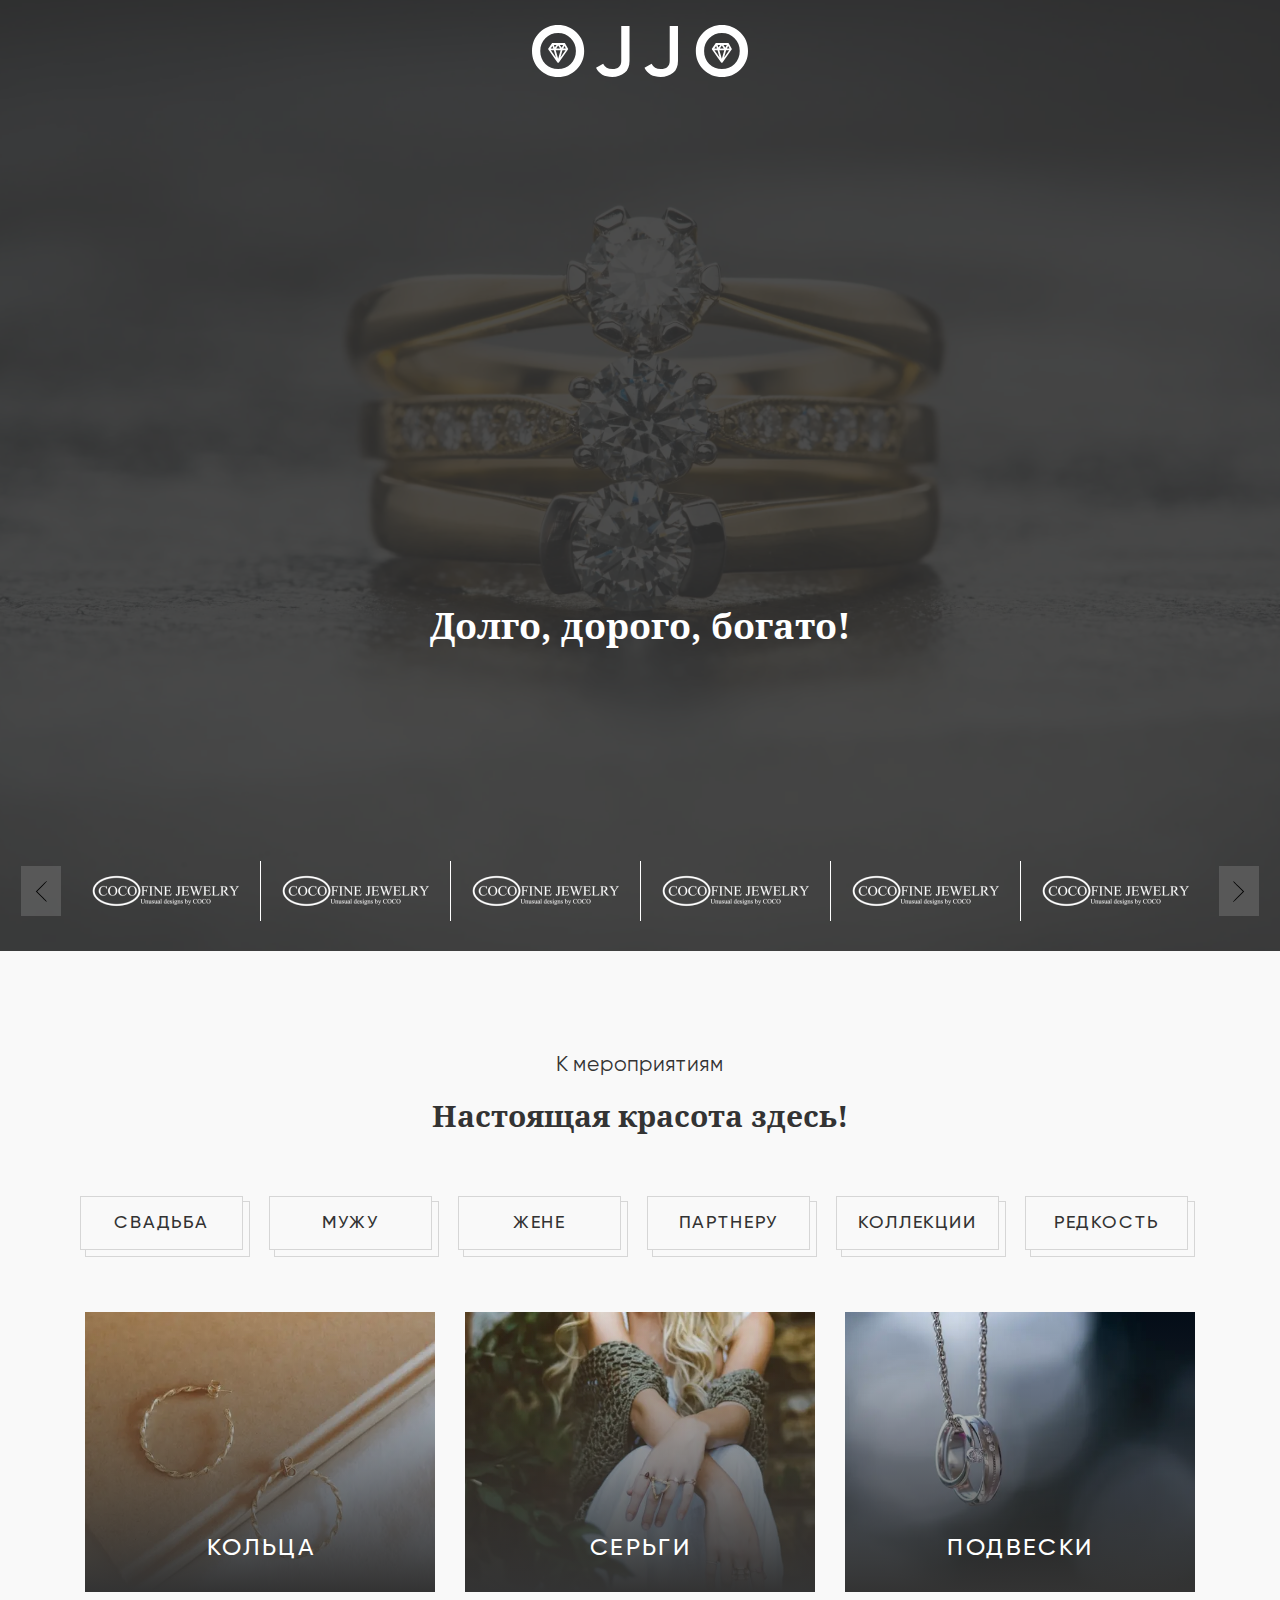
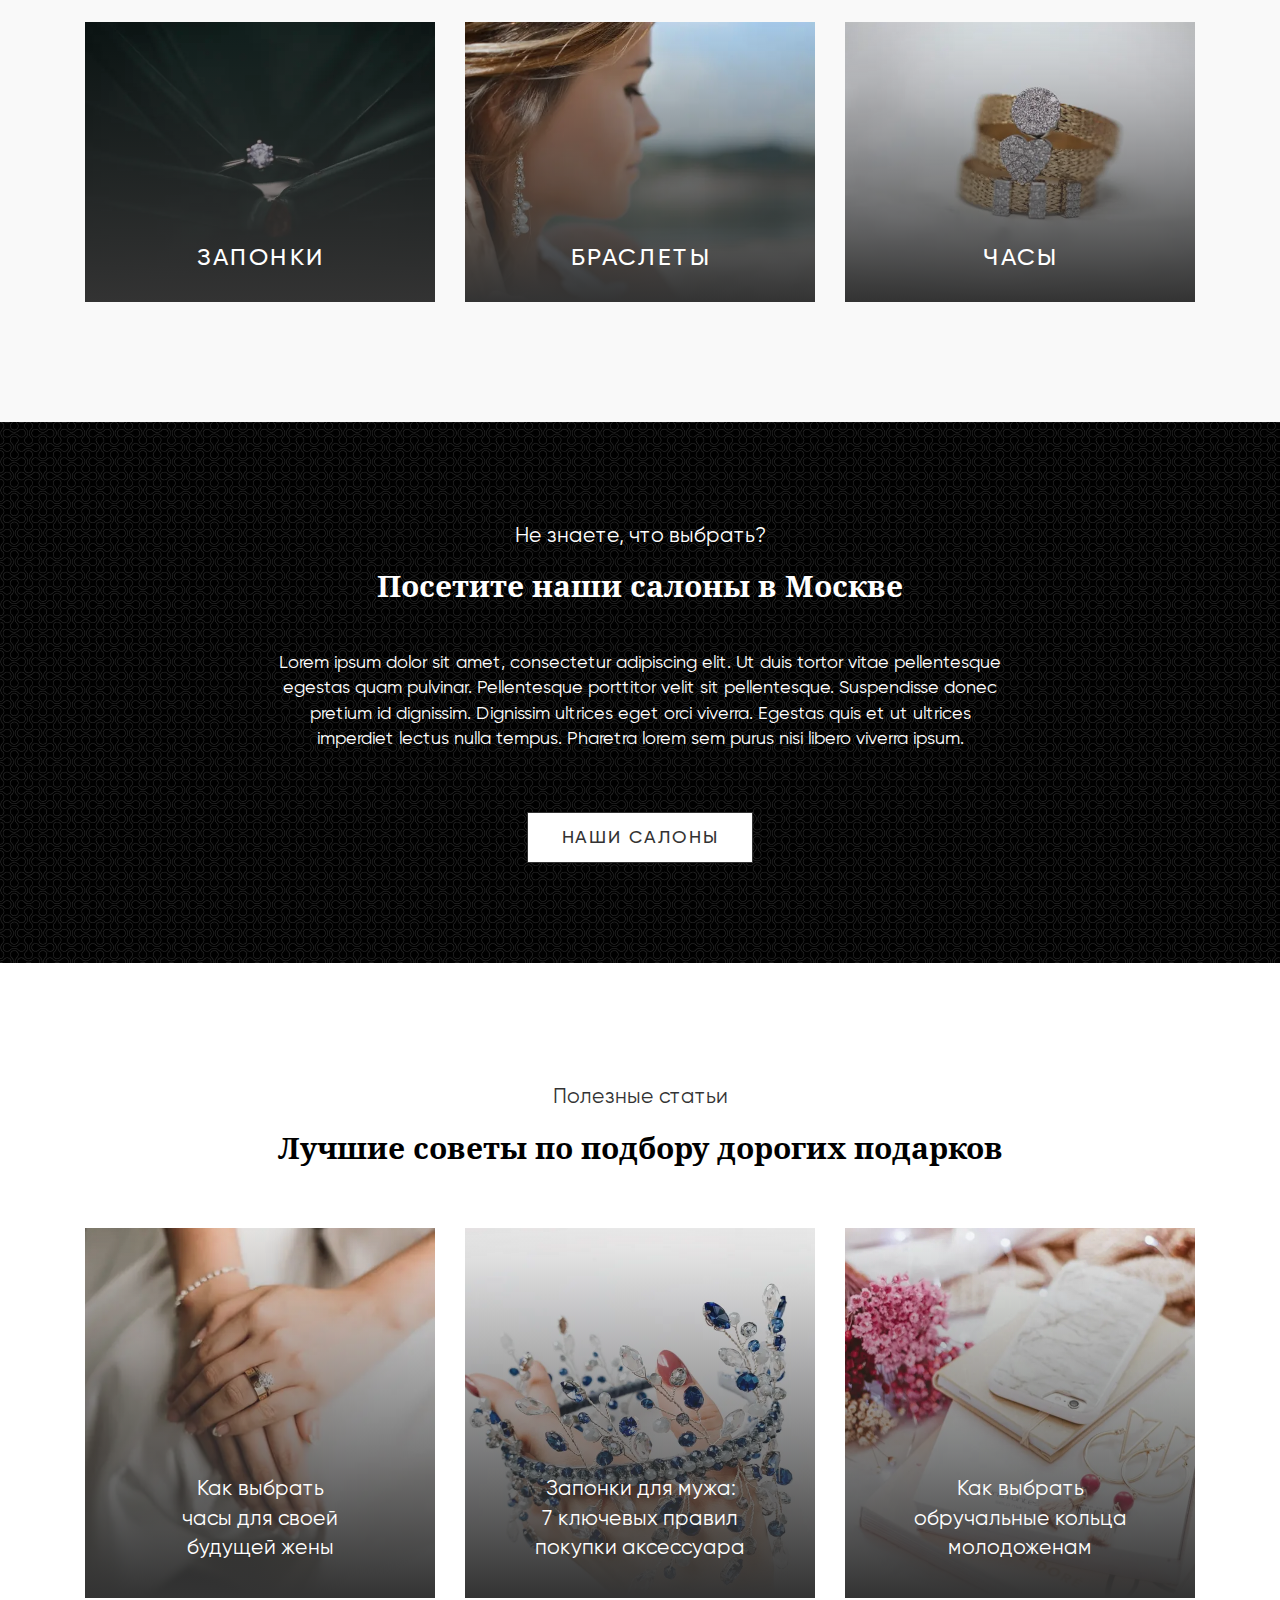
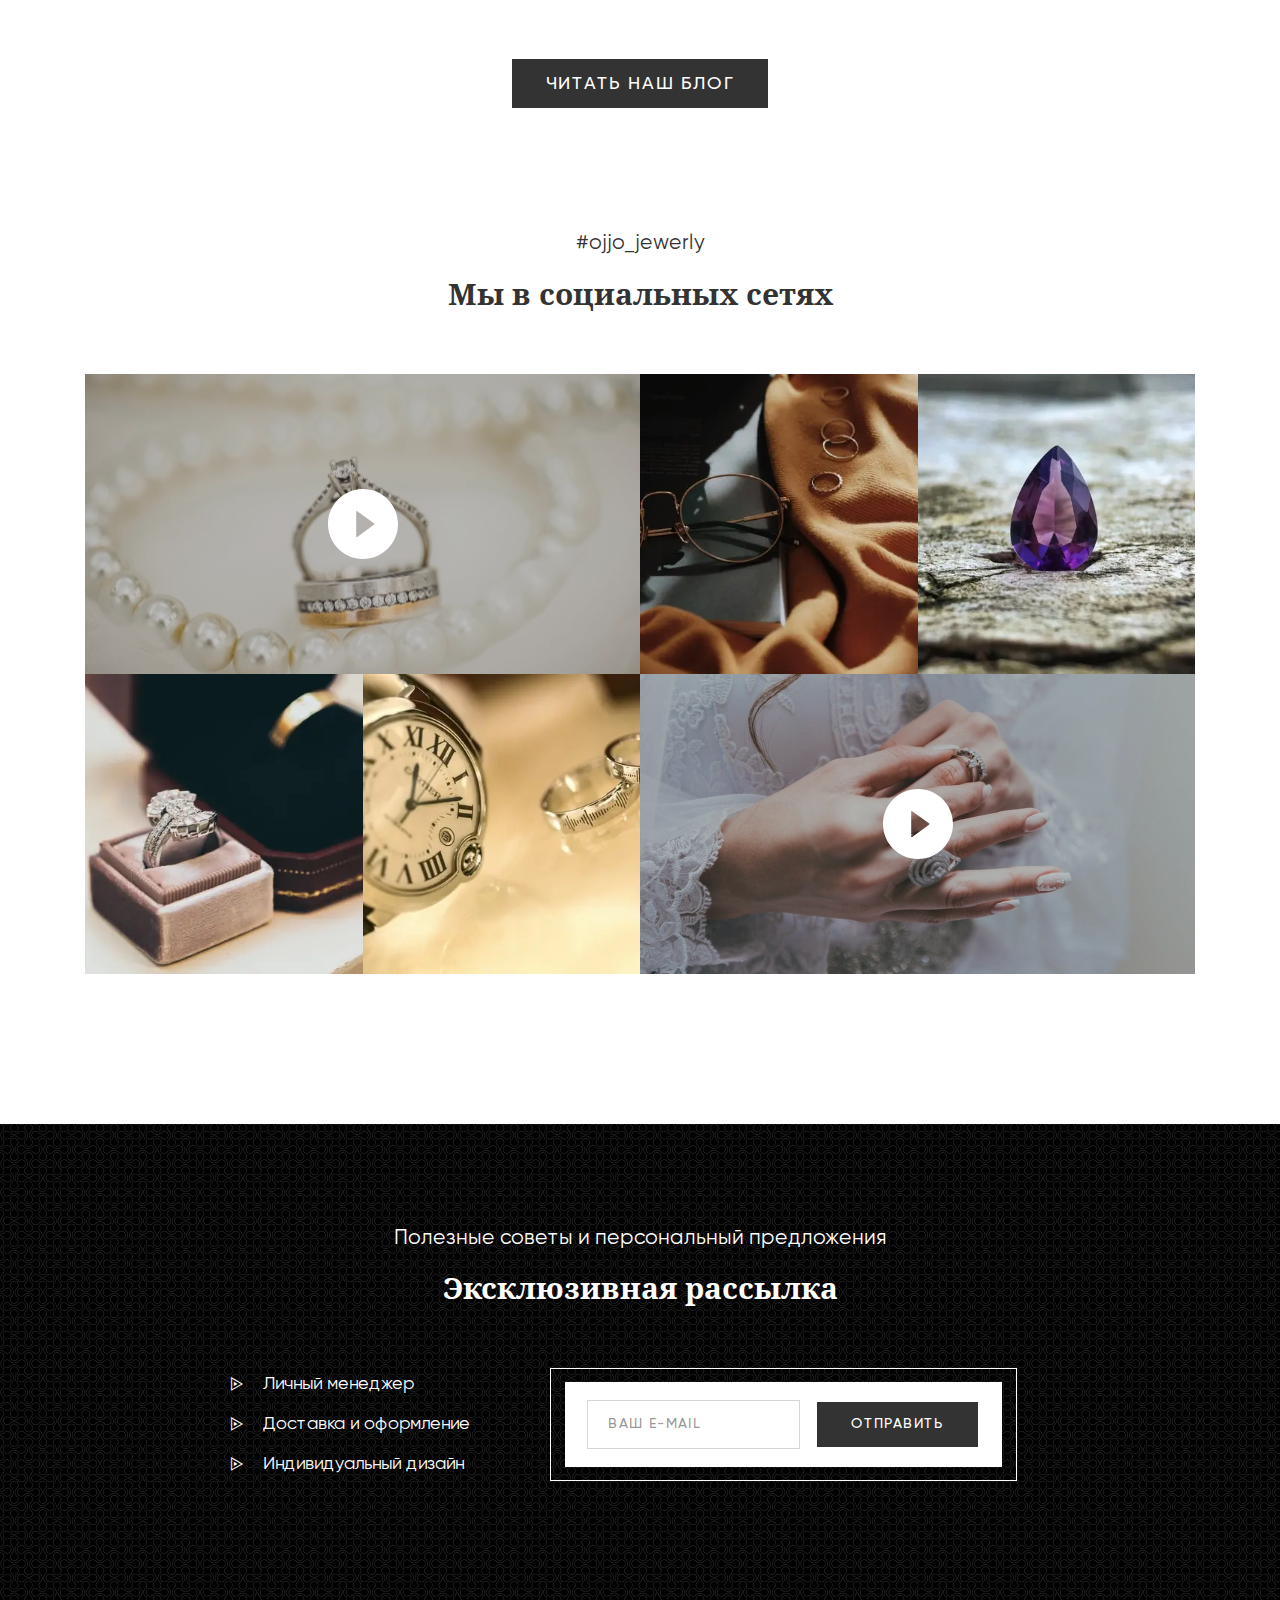
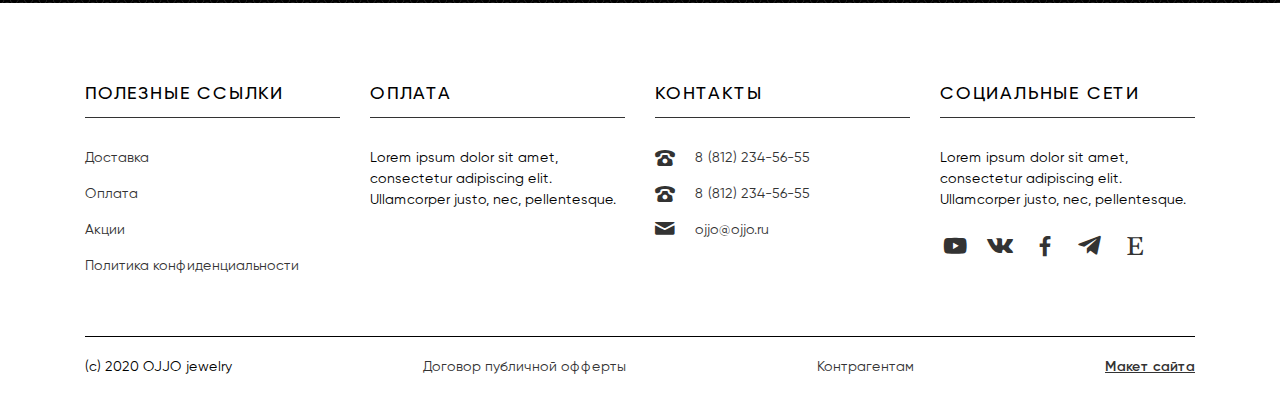
==== index.html @ f0834f93 "Add lazy load and fix console error + footer anim tabs" ====
<!DOCTYPE html>
<html lang="en">

<head>
    <meta charset="UTF-8">
    <meta http-equiv="X-UA-Compatible" content="IE=edge">
    <meta name="viewport" content="width=device-width, initial-scale=1.0, maximum-scale=1.0, user-scalable=no">
    <meta name="description" content="">
    <meta name="keywords" content="">
    <meta name="robots" content="">
    <link rel="apple-touch-icon" sizes="180x180" href="apple-touch-icon.png">
    <link rel="icon" type="image/png" sizes="32x32" href="favicon-32x32.png">
    <link rel="icon" type="image/png" sizes="16x16" href="favicon-16x16.png">
    <link rel="manifest" href="site.webmanifest">
    <link rel="stylesheet" href="css/style.min.css?_v=20230623013817">
    <title>OJJO - Долго, Дорого, Богато!</title>
</head>

<body>
    <div class="wrapper">
        <div class="background">
            <div class="background__body">
                <picture><source srcset="img/bg.webp" type="image/webp"><img src="img/bg.jpg" alt=""></picture>
            </div>
        </div>
        <aside class="side__menu side">
            <div class="side__body">
                <div class="side__content">
                    <div class="side__head">
                        <div class="side__logo"></div>
                    </div>
                    <div class="side__button-wrap">
                        <button type="button" aria-label="Показать/скрыть боковое меню" class="side__menu-button menu__button"></button>
                        <button type="button" aria-label="Показать/скрыть боковое меню" class="side__close-button close__button"></button>
                        <div class="side__menu-button-decor decor">
                            <div class="side__menu-button-decor-line decor__line first-line"></div>
                            <div class="side__menu-button-decor-line decor__line mid-line"></div>
                            <div class="side__menu-button-decor-line decor__line last-line"></div>
                        </div>
                    </div>
                    <nav class="side__nav">
                        <ul class="side__items">
                            <li class="side__item">
                                <a href="" class="side__link">Контрагентам</a>
                            </li>
                            <li class="side__item">
                                <a href="" class="side__link">Дизайнерам</a>
                            </li>
                            <li class="side__item">
                                <a href="" class="side__link">Вакансии</a>
                            </li>
                            <li class="side__item">
                                <a href="" class="side__link">Вход/Регистрация</a>
                            </li>
                        </ul>
                    </nav>
                    <nav class="side__actions">
                        <button type="button" aria-label="Перейти к аккаунту" class="side__actions-user-button user__button icon-man" id="popup1-side-open"></button>
                        <button type="button" aria-label="Добавить в  избранное" class="side__actions-favorites-button favorites__button icon-heart" id="popup2-side-open"></button>
                    </nav>
                    <nav class="side__social">
                        <ul class="side__social-items">
                            <li class="side__social-item">
                                <a href="" aria-label="Перейти к ютуб-каналу сайта" class="side__social-link youtube__link icon-youtube"></a>
                            </li>
                            <li class="side__social-item">
                                <a href="" aria-label="Перейти к вконтакту" class="side__social-link vk__link icon-vk"></a>
                            </li>
                            <li class="side__social-item">
                                <a href="" aria-label="Перейти к Фейсбуку" class="fside__social-link b__link icon-facebook"></a>
                            </li>
                            <li class="side__social-item">
                                <a href="" aria-label="Перейти к телеграмм" class="side__social-link tg__link icon-telegram"></a>
                            </li>
                            <li class="side__social-item">
                                <a href="" aria-label="Перейти к этси" class="e__liside__social-link nk icon-etsy"></a>
                            </li>
                        </ul>
                    </nav>
                </div>
            </div>
        </aside>
        <div class="popup" id="popup-body">
            <div class="popup__body user-forms" id="popup1">
                <div class="userform__content">
                    <button type="button" class="popup__close" id="popup1-close">
                        <picture><source loading="lazy" srcset="img/close_icon.webp" type="image/webp"><img src="img/close_icon.png" loading="lazy" alt=""></picture>
                    </button>
                    <h2 class="userform__title">Вход на сайт</h2>
                    <div class="userform__text">Модальное окно пустышка</div>
                    <form action="#" method="post" class="userform__form">
                        <label for="username">Логин:</label>
                        <input type="text" id="username" name="username" class="username__area">
                        <label for="password">Пароль:</label>
                        <input type="password" id="password" name="password" class="pass__area">
                        <input type="submit" value="Вход" class="login__button">
                    </form>
                    <p>Ещё не зарегистрированы? <a href="" class="reg-btn">Регистрация</a></p>
                </div>
            </div>
            <div class="popup__body" id="popup2">
                <div class="empty__window">Окно-пустышка, контент добавлю позже
                    <button type="button" class="popup__close" id="popup2-close">
                        <picture><source loading="lazy" srcset="img/close_icon.webp" type="image/webp"><img src="img/close_icon.png" loading="lazy" alt=""></picture>
                    </button>
                </div>
            </div>
        </div>
        <header class="header">
            <div class="header__container">
                <div class="header__logo-wrap">
                    <div class="header__logo"></div>
                </div>
                <nav class="header__content header__nav">
                    <ul class="content__left header__items">
                        <li class="header__item">
                            <a href="" class="header__link">Контрагентам</a>
                        </li>
                        <li class="header__item">
                            <a href="" class="header__link">Дизайнерам</a>
                        </li>
                        <li class="header__item">
                            <a href="" class="header__link">Вакансии</a>
                        </li>
                    </ul>
                    <ul class="content__right header__items">
                        <li class="header__item">
                            <button type="button" class="header__button icon-search">Поиск</button>
                        </li>
                        <li class="header__item">
                            <button type="button" class="header__button">Вход/Регистрация</button>
                        </li>
                        <li class="header__item">
                            <button type="button" aria-label="Перейти к аккаунту" class="header__user icon-man" id="popup1-open"></button>
                        </li>
                        <li class="header__item">
                            <button type="button" aria-label="Добавить в избранное" class="header__favorites icon-heart" id="popup2-open"></button>
                        </li>
                    </ul>
                </nav>
            </div>
        </header>
        <main class="main">
    <section class="headscreen">
        <div class="headscreen__container">
            <h1 class="headscreen__title">Долго, дорого, богато!</h1>
            <div class="headscreen__links">
                <a href="" class="headscreen__link">Каталог изделий</a>
            </div>
            <div class="itc-slider brands" data-slider="itc-slider" data-autoplay="true" data-interval="3000">
                <div class="itc-slider-wrapper brands__wrapper">
                    <div class="itc-slider-items brands__items">
                        <div class="itc-slider-item brands__item">
                            <a href="" class="brand__link">
                                <picture><source loading="lazy" srcset="img/brand.webp" type="image/webp"><img src="img/brand.png" alt=""></picture>
                            </a>
                            <!-- Контент 1 слайда -->
                        </div>
                        <div class="itc-slider-item brands__item">
                            <a href="" class="brand__link">
                                <picture><source loading="lazy" srcset="img/brand.webp" type="image/webp"><img src="img/brand.png" alt=""></picture>
                            </a>
                            <!-- Контент 2 слайда -->
                        </div>
                        <div class="itc-slider-item brands__item">
                            <a href="" class="brand__link">
                                <picture><source loading="lazy" srcset="img/brand.webp" type="image/webp"><img src="img/brand.png" alt=""></picture>
                            </a>
                            <!-- Контент 3 слайда -->
                        </div>
                        <div class="itc-slider-item brands__item">
                            <a href="" class="brand__link">
                                <picture><source loading="lazy" srcset="img/brand.webp" type="image/webp"><img src="img/brand.png" alt=""></picture>
                            </a>
                            <!-- Контент 4 слайда -->
                        </div>
                        <div class="itc-slider-item brands__item">
                            <a href="" class="brand__link">
                                <picture><source loading="lazy" srcset="img/brand.webp" type="image/webp"><img src="img/brand.png" alt=""></picture>
                            </a>
                            <!-- Контент 5 слайда -->
                        </div>
                        <div class="itc-slider-item brands__item">
                            <a href="" class="brand__link">
                                <picture><source loading="lazy" srcset="img/brand.webp" type="image/webp"><img src="img/brand.png" alt=""></picture>
                            </a>
                            <!-- Контент 6 слайда -->
                        </div>
                        <div class="itc-slider-item brands__item">
                            <a href="" class="brand__link">
                                <picture><source loading="lazy" srcset="img/kotik_test.webp" type="image/webp"><img src="img/kotik_test.png" alt=""></picture>
                            </a>
                            <!-- Контент 7 слайда -->
                        </div>
                        <div class="itc-slider-item brands__item">
                            <a href="" class="brand__link">
                                <picture><source loading="lazy" srcset="img/brand.webp" type="image/webp"><img src="img/brand.png" alt=""></picture>
                            </a>
                            <!-- Контент 8 слайда -->
                        </div>
                        <div class="itc-slider-item brands__item">
                            <a href="" class="brand__link">
                                <picture><source loading="lazy" srcset="img/kotik_test_2.webp" type="image/webp"><img src="img/kotik_test_2.png" alt=""></picture>
                            </a>
                            <!-- Контент 9 слайда -->
                        </div>
                        <div class="itc-slider-item brands__item">
                            <a href="" class="brand__link">
                                <picture><source loading="lazy" srcset="img/brand.webp" type="image/webp"><img src="img/brand.png" alt=""></picture>
                            </a>
                            <!-- Контент 10 слайда -->
                        </div>
                        <div class="itc-slider-item brands__item">
                            <a href="" class="brand__link">
                                <picture><source loading="lazy" srcset="img/fresh-apple.webp" type="image/webp"><img src="img/fresh-apple.webp" alt=""></picture>
                            </a>
                            <!-- Контент 11 слайда -->
                        </div>
                        <div class="itc-slider-item brands__item">
                            <a href="" class="brand__link">
                                <picture><source loading="lazy" srcset="img/Coca-Cola_logo.webp" type="image/webp"><img src="img/Coca-Cola_logo.png" alt=""></picture>
                            </a>
                            <!-- Контент 12 слайда -->
                        </div>
                    </div>
                </div>
                <!-- Кнопки для перехода к предыдущему и следующему слайду -->
                <button class="itc-slider-btn itc-slider-btn-prev logo-slider-prev" aria-label="Пролистать логотипы влево"></button>
                <button class="itc-slider-btn itc-slider-btn-next logo-slider-next" aria-label="Пролистать логотипы вправо"></button>
            </div>
        </div>
    </section>
    <section class="shop">
        <div class="shop__container">
            <div class="shop__upper-text">К мероприятиям</div>
            <h2 class="shop__title">Настоящая красота здесь!</h2>
            <div class="shop__content">
                <div class="shop__categories categories">
                    <ul class="categories__items">
                        <li class="categories__item">
                            <a href="" class="categories__link">свадьба</a>
                        </li>
                        <li class="categories__item">
                            <a href="" class="categories__link">мужу</a>
                        </li>
                        <li class="categories__item">
                            <a href="" class="categories__link">жене</a>
                        </li>
                        <li class="categories__item">
                            <a href="" class="categories__link">партнеру</a>
                        </li>
                        <li class="categories__item">
                            <a href="" class="categories__link">коллекции</a>
                        </li>
                        <li class="categories__item">
                            <a href="" class="categories__link">редкость</a>
                        </li>
                    </ul>
                </div>
                <div class="catalog__pics catalog">
                    <ul class="catalog__items">
                        <li class="catalog__item">
                            <div class="catalog__label">
                                <div class="catalog__label-text">кольца</div>
                            </div>
                            <a href="" class="catalog__link">
                                <picture><source loading="lazy" srcset="img/catalog_1.webp" type="image/webp"><img src="img/catalog_1.jpg" loading="lazy" alt=""></picture>
                            </a>
                        </li>
                        <li class="catalog__item">
                            <div class="catalog__label">
                                <div class="catalog__label-text">серьги</div>
                            </div>
                            <a href="" class="catalog__link">
                                <picture><source loading="lazy" srcset="img/catalog_2.webp" type="image/webp"><img src="img/catalog_2.jpg" loading="lazy" alt=""></picture>
                            </a>
                        </li>
                        <li class="catalog__item">
                            <div class="catalog__label">
                                <div class="catalog__label-text">подвески</div>
                            </div>
                            <a href="" class="catalog__link">
                                <picture><source loading="lazy" srcset="img/catalog_3.webp" type="image/webp"><img src="img/catalog_3.jpg" loading="lazy" alt=""></picture>
                            </a>
                        </li>
                        <li class="catalog__item">
                            <div class="catalog__label">
                                <div class="catalog__label-text">запонки</div>
                            </div>
                            <a href="" class="catalog__link">
                                <picture><source loading="lazy" srcset="img/catalog_4.webp" type="image/webp"><img src="img/catalog_4.jpg" loading="lazy" alt=""></picture>
                            </a>
                        </li>
                        <li class="catalog__item">
                            <div class="catalog__label">
                                <div class="catalog__label-text">браслеты</div>
                            </div>
                            <a href="" class="catalog__link">
                                <picture><source loading="lazy" srcset="img/catalog_5.webp" type="image/webp"><img src="img/catalog_5.jpg" loading="lazy" alt=""></picture>
                            </a>
                        </li>
                        <li class="catalog__item">
                            <div class="catalog__label">
                                <div class="catalog__label-text">часы</div>
                            </div>
                            <a href="" class="catalog__link">
                                <picture><source loading="lazy" srcset="img/catalog_6.webp" type="image/webp"><img src="img/catalog_6.jpg" loading="lazy" alt=""></picture>
                            </a>
                        </li>
                    </ul>
                </div>
            </div>
        </div>
    </section>
    <section class="salons">
        <div class="salons__container">
            <div class="salons__uppertext">Не знаете, что выбрать?</div>
            <h2 class="salons__title">Посетите наши салоны в Москве</h2>
            <div class="salons__content">Lorem ipsum dolor sit amet, consectetur adipiscing elit. Ut duis tortor vitae
                pellentesque egestas quam pulvinar. Pellentesque porttitor velit sit pellentesque. Suspendisse donec
                pretium id dignissim. Dignissim ultrices eget orci viverra. Egestas quis et ut ultrices imperdiet lectus
                nulla tempus. Pharetra lorem sem purus nisi libero viverra ipsum.</div>
            <div class="salons__links">
                <a href="" class="salons__link">наши салоны</a>
            </div>
        </div>
    </section>
    <section class="blog">
        <div class="blog__container">
            <div class="blog__uppertext">Полезные статьи</div>
            <h2 class="blog__title">Лучшие советы по подбору дорогих подарков</h2>
            <div class="blog__content useful">
                <div class="useful__items">
                    <article class="useful__item">
                        <div class="useful__label">
                            <h3 class="useful__label-title">Как выбрать<br>часы для своей<br>будущей жены</h3>
                        </div>
                        <a href="" class="useful__link">
                            <picture><source loading="lazy" srcset="img/blog_1.webp" type="image/webp"><img src="img/blog_1.jpeg" loading="lazy" alt=""></picture>
                        </a>
                    </article>
                    <article class="useful__item">
                        <div class="useful__label">
                            <h3 class="useful__label-title">Запонки для мужа:<br>7 ключевых правил<br>покупки аксессуара
                            </h3>
                        </div>
                        <a href="" class="useful__link">
                            <picture><source loading="lazy" srcset="img/blog_2.webp" type="image/webp"><img src="img/blog_2.jpeg" loading="lazy" alt=""></picture>
                        </a>
                    </article>
                    <article class="useful__item">
                        <div class="useful__label">
                            <h3 class="useful__label-title">Как выбрать<br>обручальные кольца<br>молодоженам</h3>
                        </div>
                        <a href="" class="useful__link">
                            <picture><source loading="lazy" srcset="img/blog_3.webp" type="image/webp"><img src="img/blog_3.jpeg" loading="lazy" alt=""></picture>
                        </a>
                    </article>
                </div>
            </div>
            <div class="blog__links">
                <a href="" class="blog__link">читать наш блог</a>
            </div>
        </div>
    </section>
    <section class="social">
        <div class="social__container">
            <div class="social__uppertext">#ojjo_jewerly</div>
            <h2 class="social__title">Мы в социальных сетях</h2>
            <div class="social__content">
                <ul class="social__items">
                    <li class="social__item item__video">
                        <button type="button" class="video__play" id="vidBtn_1" aria-label="Старт\пауза видео"></button>
                        <div class="video__wrap">
                            <video muted loading="lazy" preload="metadata" poster="img/video_prev2.jpeg" id="vid_1">
                                <source loading="lazy" src="video/test.mp4" type="video/mp4">
                            </video>
                        </div>
                        <!-- <a class="social__link"><img src="" alt=""></a> -->
                    </li>
                    <li class="social__item item__gallery-pic">
                        <a href="" class="social__link" id="gal_1"><picture><source loading="lazy" srcset="img/social_4.webp" type="image/webp"><img src="img/social_4.jpeg" loading="lazy" alt=""></picture></a>
                    </li>
                    <li class="social__item item__gallery-pic">
                        <a href="" class="social__link" id="gal_2"><picture><source loading="lazy" srcset="img/social_3.webp" type="image/webp"><img src="img/social_3.jpeg" loading="lazy" alt=""></picture></a>
                    </li>
                    <li class="social__item item__gallery-pic">
                        <a href="" class="social__link" id="gal_3"><picture><source loading="lazy" srcset="img/social_2.webp" type="image/webp"><img src="img/social_2.jpeg" loading="lazy" alt=""></picture></a>
                    </li>
                    <li class="social__item item__gallery-pic">
                        <a href="" class="social__link" id="gal_4"><picture><source loading="lazy" srcset="img/social_1.webp" type="image/webp"><img src="img/social_1.jpeg" loading="lazy" alt=""></picture></a>
                    </li>
                    <li class="social__item item__video">
                        <button type="button" class="video__play" id="vidBtn_22" aria-label="Старт\пауза видео"></button>
                        <div class="video__wrap">
                            <video muted loading="lazy" preload="metadata" poster="img/video_prev1.jpeg" id="vid_22">
                                <source loading="lazy" src="video/test.mp4" type="video/mp4">
                            </video>
                        </div>
                        <!-- <a class="social__link"><img src="" alt=""></a> -->
                    </li>
                </ul>
            </div>
        </div>
    </section>
    <section class="newsletter">
        <div class="newsletter__container">
            <div class="newsletter__uppertext">Полезные советы и персональный предложения</div>
            <h2 class="newsletter__title">Эксклюзивная рассылка</h2>
            <div class="newsletter__emailform">
                <ul class="emailform__sidetext">
                    <li class="sidetext icon-triangle-right">Личный менеджер</li>
                    <li class="sidetext icon-triangle-right">Доставка и оформление</li>
                    <li class="sidetext icon-triangle-right">Индивидуальный дизайн</li>
                </ul>
                <div class="emailform">
                    <div class="form__wrap">
                        <form id="formEmail" action="#" method="post" class="form__body">
                            <input type="email" name="email" form="formEmail" class="form__input" maxlength="64" placeholder="ваш e-mail">
                            <button type="submit" form="formEmail" class="form__button">отправить</button>
                        </form>
                    </div>
                </div>
            </div>
        </div>
    </section>
</main>
        <footer class="footer">
    <div class="footer__container">
        <div class="footer__upper">
            <nav class="footer__links">
                <h4 class="footer__links-title">Полезные ссылки</h4>
                <button type="button" class="footer__menu-links-button" aria-label="Открыть полезные ссылки">
                    <picture><source loading="lazy" srcset="img/up-white.webp" type="image/webp"><img src="img/up-white.png" loading="lazy" alt=""></picture>
                </button>
                <div class="footer__menu-wrap footer-links-menu">
                    <ul class="footer__links-items">
                        <li class="footer__links-item">
                            <a href="" class="footer__link">Доставка</a>
                        </li>
                        <li class="footer__links-item">
                            <a href="" class="footer__link">Оплата</a>
                        </li>
                        <li class="footer__links-item">
                            <a href="" class="footer__link">Акции</a>
                        </li>
                        <li class="footer__links-item">
                            <a href="" class="footer__link">Политика конфиденциальности</a>
                        </li>
                    </ul>
                </div>
            </nav>
            <div class="footer__payment">
                <h4 class="footer__payment-title">оплата</h4>
                <button type="button" class="footer__menu-payment-button" aria-label="Открыть информацию об оплате">
                    <picture><source loading="lazy" srcset="img/up-white.webp" type="image/webp"><img src="img/up-white.png" loading="lazy" alt=""></picture>
                </button>
                <div class="footer__menu-wrap footer-payment-menu">
                    <div class="footer__payment-text">Lorem ipsum dolor sit amet, consectetur adipiscing elit. Ullamcorper justo, nec, pellentesque.</div>
                    <ul class="footer__payment-items">
                        <li class="footer__payment-item visa-img">
                            <picture><source loading="lazy" srcset="img/visa.webp" type="image/webp"><img src="img/visa.png" loading="lazy" alt=""></picture>
                        </li>
                        <li class="footer__payment-item mastercard-img">
                            <picture><source loading="lazy" srcset="img/mastercard.webp" type="image/webp"><img src="img/mastercard.png" loading="lazy" alt=""></picture>
                        </li>
                    </ul>
                </div>
            </div>
            <nav class="footer__contacts">
                <h4 class="footer__contacts-title">контакты</h4>
                <button type="button" class="footer__menu-contact-button" aria-label="Открыть список с контактами">
                    <picture><source loading="lazy" srcset="img/up-white.webp" type="image/webp"><img src="img/up-white.png" loading="lazy" alt=""></picture>
                </button>
                <div class="footer__menu-wrap footer-contacts-menu">
                    <ul class="footer__contacts-items">
                        <li class="footer__contacts-item">
                            <a href="tel:+88122345655" class="footer__contact icon-phone">8 (812) 234-56-55</a>
                        </li>
                        <li class="footer__contacts-item">
                            <a href="tel:+88122345655" class="footer__contact icon-phone">8 (812) 234-56-55</a>
                        </li>
                        <li class="footer__contacts-item">
                            <a href="mailto:ojjo@ojjo.ru" class="footer__email icon-mail">ojjo@ojjo.ru</a>
                        </li>
                    </ul>
                </div>
            </nav>
            <nav class="footer__social">
                <h4 class="footer__social-title">социальные сети</h4>
                <button type="button" class="footer__menu-social-button" aria-label="Открыть ссылки на соц-сети">
                    <picture><source loading="lazy" srcset="img/up-white.webp" type="image/webp"><img src="img/up-white.png" loading="lazy" alt=""></picture>
                </button>
                <div class="footer__menu-wrap footer-social-menu">
                    <div class="footer__social-text">Lorem ipsum dolor sit amet, consectetur adipiscing elit. Ullamcorper justo, nec, pellentesque.</div>
                    <ul class="footer__social-items">
                        <li class="footer__social-item">
                            <a href="" aria-label="Перейти к ютуб-каналу сайта" class="footer__social-link youtube__link icon-youtube"></a>
                        </li>
                        <li class="footer__social-item">
                            <a href="" aria-label="Перейти к вконтакту" class="footer__social-link vk__link icon-vk"></a>
                        </li>
                        <li class="footer__social-item">
                            <a href="" aria-label="Перейти к Фейсбуку" class="footer__social-link fb__link icon-facebook"></a>
                        </li>
                        <li class="footer__social-item">
                            <a href="" aria-label="Перейти к телеграмм" class="footer__social-link tg__link icon-telegram"></a>
                        </li>
                        <li class="footer__social-item">
                            <a href="" aria-label="Перейти к этси" class="footer__social-link e__link icon-etsy"></a>
                        </li>
                    </ul>
                </div>
            </nav>
        </div>
        <div class="footer__lower">
            <ul class="footer__lower-items">
                <li class="footer__lower-item">(c) 2020 OJJO jewelry</li>
                <li class="footer__lower-item">
                    <a href="" class="footer__lower-link">Договор публичной офферты</a>
                </li>
                <li class="footer__lower-item">
                    <a href="" class="footer__lower-link">Контрагентам</a>
                </li>
                <li class="footer__lower-item">
                    <a href="https://www.figma.com/file/oVxRcV8M2sLcNqd5epk16k/ojjo-%2B?type=design&node-id=0-1&t=rsfbskkmSrXY2sXI-0" class="footer__lower-link figma-link">Макет сайта</a>
                </li>
            </ul>
        </div>
    </div>
</footer>
    <script src="js/app.min.js?_v=20230623013817" defer></script>
    </div>
</body>

</html>
---- css/style.min.css ----
@charset "UTF-8";@font-face{font-family:Gilroy;font-display:swap;src:url(../fonts/Gilroy-Medium.woff2) format("woff2"),url(../fonts/Gilroy-Medium.woff) format("woff");font-weight:500;font-style:normal}@font-face{font-family:Gilroy;font-display:swap;src:url(../fonts/Gilroy-Regular.woff2) format("woff2"),url(../fonts/Gilroy-Regular.woff) format("woff");font-weight:400;font-style:normal}@font-face{font-family:Gilroy;font-display:swap;src:url(../fonts/Gilroy-Semibold.woff2) format("woff2"),url(../fonts/Gilroy-Semibold.woff) format("woff");font-weight:600;font-style:normal}@font-face{font-family:icons;font-display:swap;src:url(../fonts/icons.woff2) format("woff2"),url(../fonts/icons.woff) format("woff");font-weight:400;font-style:normal}@font-face{font-family:NotoSerif;font-display:swap;src:url(../fonts/NotoSerif-Bold.woff2) format("woff2"),url(../fonts/NotoSerif-Bold.woff) format("woff");font-weight:700;font-style:normal}@font-face{font-family:icons;src:url(../fonts/icons.eot?qwfnhl);src:url(../fonts/icons.eot?qwfnhl#iefix) format("embedded-opentype"),url(../fonts/icons.ttf?qwfnhl) format("truetype"),url(../fonts/icons.woff?qwfnhl) format("woff"),url(../fonts/icons.svg?qwfnhl#icons) format("svg");font-weight:400;font-style:normal;font-display:block}[class*=" icon-"]::before,[class^=icon-]::before{font-family:icons!important;speak:never;font-style:normal;font-weight:400;font-variant:normal;text-transform:none;line-height:1;-webkit-font-smoothing:antialiased;-moz-osx-font-smoothing:grayscale}.icon-car:before{content:"\e900"}.icon-etsy:before{content:"\e901";color:#fff}.icon-facebook:before{content:"\e902";color:#fff}.icon-heart:before{content:"\e903";color:#fff}.icon-search:before{content:"\e904";color:#fff}.icon-jewelry:before{content:"\e905"}.icon-mail:before{content:"\e906"}.icon-man:before{content:"\e907";color:#fff}.icon-map-pointer:before{content:"\e908"}.icon-phone:before{content:"\e909"}.icon-phone-dig:before{content:"\e90a"}.icon-ribbon-design:before{content:"\e90b"}.icon-search:before{content:"\e90c";color:#fff}.icon-vk:before{content:"\e90d";color:#fff}.icon-tablet:before{content:"\e90e"}.icon-telegram:before{content:"\e90f";color:#fff}.icon-triangle-down:before{content:"\e910"}.icon-triangle-right:before{content:"\e911";color:#fff}.icon-youtube:before{content:"\e912";color:#fff}*{padding:0;margin:0;border:0}*,:after,:before{box-sizing:border-box}:active,:focus{outline:0}a:active,a:focus{outline:0}aside,footer,header,nav{display:block}body,html{height:100%;width:100%;font-size:100%;line-height:1;font-size:1em;-ms-text-size-adjust:100%;-moz-text-size-adjust:100%;-webkit-text-size-adjust:100%}button,input,textarea{font-family:inherit}input::-ms-clear{display:none}button{cursor:pointer}button::-moz-focus-inner{padding:0;border:0}a,a:visited{text-decoration:none}a:hover{text-decoration:none}ul li{list-style:none}img{vertical-align:top;height:auto;width:100%}picture{height:auto;width:100%}h1,h2,h3,h4,h5,h6{font-size:inherit;font-weight:400}body{font-family:Gilroy;overflow-x:hidden}body.noscroll{overflow:hidden}.wrapper{min-height:100vh;display:flex;flex-direction:column;overflow:clip}.background{position:relative}.background__body{position:absolute;top:0;left:0;width:100vw}.background__body img,.background__body picture{min-height:1100px;transform:translateY(calc(1px - 274 * (100vw - 320px)/ 2560));overflow:visible;-o-object-fit:cover;object-fit:cover}.background__body::before{content:"";background-color:rgba(51,51,51,.87);height:150%;width:100%;position:absolute;z-index:2;padding-top:75%}[class*=__container]{max-width:71.25rem;margin:0 auto;padding:0 15px;z-index:2}[class*=__button]{background-color:transparent}.itc-slider{position:relative}.itc-slider-wrapper{overflow:hidden;background-color:transparent}.itc-slider-items{display:flex;transition:transform .5s ease;will-change:transform}.itc-slider-transition-none{transition:none}.itc-slider-item{flex:0 0 100%;max-width:100%;-webkit-user-select:none;-moz-user-select:none;user-select:none;will-change:transform}.itc-slider-btn{position:absolute;top:50%;display:flex;justify-content:center;align-items:center;width:40px;height:50px;color:#fff;text-align:center;background:rgba(109,109,109,.575);border:none;transform:translateY(-50%);cursor:pointer}.itc-slider-btn-hide{display:none}.itc-slider-btn-prev{left:0}.itc-slider-btn-next{right:0}.itc-slider-btn::before{content:"";display:inline-block;width:25px;height:25px;background:transparent no-repeat center center;background-size:100% 100%}.itc-slider-btn-prev::before{background-image:url(../img/icons/btn-left.svg)}.itc-slider-btn-next::before{background-image:url(../img/icons/btn-left.svg);transform:rotate(180deg)}.itc-slider-indicators{position:absolute;right:0;bottom:-25px;left:0;z-index:15;display:flex;justify-content:center;margin:0 15%;padding-left:0;list-style:none}.itc-slider-indicator{flex:0 1 auto;box-sizing:content-box;width:30px;height:5px;margin-right:3px;margin-left:3px;text-indent:-999px;background-color:rgba(255,255,255,.5);background-clip:padding-box;border-top:15px solid transparent;border-bottom:15px solid transparent;cursor:pointer}.itc-slider-indicator-active{background-color:rgba(255,255,255,.9)}.side__menu{position:fixed;top:0;right:-100%;width:50%;height:100%;z-index:30;transition:.3s ease-in-out}.side__menu--opend{pointer-events:auto;overflow-y:scroll;right:0}.side__body{background-color:#333;padding:35px;height:100vh}.side__content{display:flex;flex-direction:column;gap:50px}.side__head{padding:0 0 10px 0;display:flex;flex:1 1 auto;flex-direction:row;justify-content:space-between}.side__logo{height:52px;width:216px;background:url(../img/icons/main-logo.svg) 50% no-repeat}.side__button-wrap{position:fixed;top:35px;right:35px;height:50px;width:50px;z-index:50}.menu__button{position:absolute;top:0;left:0;height:50px;width:50px;z-index:60}.menu__button::before{content:"";position:absolute;width:50px;height:50px;top:-3px;left:1px;background-color:rgba(51,51,51,.2039215686);border-radius:10px}.menu__button--opend{pointer-events:none}.close__button{position:absolute;top:0;left:0;height:50px;width:50px;pointer-events:none;z-index:65}.close__button--opend{pointer-events:auto}.decor{display:flex;flex-direction:column;justify-content:space-between;gap:9px;padding:10px 8px 10px 9px;pointer-events:none}.decor__line{border:solid 2px #fff;border-radius:3px;z-index:70}.first-line{transition:transform .3s ease-in-out;transform:translate(0,-3px) rotate(0)}.first-line--close{transform:translate(0,13px) rotate(45deg)}.mid-line{width:65%;transition:transform .4s ease-in-out,opacity .5s ease;opacity:1;transform:translate(0,-3px)}.mid-line--close{transform:translateX(-200px);opacity:0}.last-line{transition:transform .3s ease-in-out;transform:translate(0,-4px) rotate(0)}.last-line--close{transform:translate(0,-13px) rotate(-45deg)}.side__nav{border-bottom:1.5px solid #fff}.side__items{padding-bottom:33px;display:flex;flex-direction:column;gap:30px;font-size:1.3125rem;line-height:1.4;white-space:nowrap}.side__link{color:#fff}.side__actions{display:flex;flex-direction:row;gap:30px;margin-top:-25px;padding-bottom:22px;border-bottom:1px solid #fff}.side__actions .icon-man::before{font-size:50px}.side__actions .icon-heart::before{font-size:33px}.user__button{height:50px;width:50px}.favorites__button{height:50px;width:50px;margin-left:-.5px;margin-top:2px}.side__social{margin-top:-25px}.side__social-items{display:flex;flex-direction:row;gap:29px}.side__social-items [class$=-link]{height:40px;width:40px}.side__social-item{position:relative}.side__social-item .icon-youtube:before{font-size:38px}.side__social-item .icon-vk:before{font-size:37px}.side__social-item .icon-facebook:before{font-size:36px}.side__social-item .icon-telegram:before{font-size:36px}.side__social-item .e__link{position:absolute;top:0;left:0}.side__social-item .icon-etsy:before{font-size:24px;position:absolute;top:7px;left:5px}.side__social-item a{display:block;width:40px;height:40px}.popup{position:fixed;width:100vw;height:100%;top:0;left:0;background-color:rgba(51,51,51,.7960784314);z-index:100;opacity:0;pointer-events:none;visibility:hidden;transition:opacity .5s ease,background .5s ease}.popup--opend{opacity:1;pointer-events:auto;visibility:visible}.popup__body{min-height:100%;display:flex;justify-content:center;align-items:center;padding:15px;z-index:101;opacity:0;pointer-events:none;visibility:hidden}.popup__body--opend{opacity:1;pointer-events:auto;visibility:visible}.userform__content{position:relative;display:flex;flex-direction:column;justify-content:center;align-items:center;background-color:#adadad;border-radius:20px;box-shadow:0 0 1000px 10px rgba(141,141,141,.3490196078) inset;padding:35px 15px}.userform__content .reg-btn{color:#00f}.popup__close{position:absolute;top:8px;right:12px;width:40px;height:40px;padding:5px;background-color:rgba(255,255,255,0);border-radius:10px}.popup__close img,.popup__close picture{-o-object-fit:contain;object-fit:contain}.userform__title{font-size:1.75rem;padding-bottom:20px;text-transform:uppercase}.userform__text{font-size:1rem;padding-bottom:10px}.userform__form{display:flex;flex-direction:column;justify-content:center;align-items:center;font-size:1.25rem;padding-bottom:20px}.userform__form>*{margin-bottom:15px}.username__area{font-size:1.125rem;width:200px;padding:5px 15px;border-radius:10px;background:#868686;color:wheat;transition:all .4s ease 0s}.username__area:focus{background:#adadad;box-shadow:0 0 30px 10px rgba(58,58,58,.7960784314) inset}.pass__area{font-size:1.125rem;width:200px;padding:5px 15px;border-radius:10px;background:#868686;color:wheat;transition:all .4s ease 0s}.pass__area:focus{background:#adadad;box-shadow:0 0 30px 10px rgba(58,58,58,.7960784314) inset}.login__button{margin-top:30px;height:50px;width:200px;border-radius:30px;font-size:1.125rem;font-style:Medium;font-weight:500;line-height:1;text-align:center;text-transform:uppercase;letter-spacing:.1125rem;border:1px solid #fff;color:#000}.empty__window{position:absolute;top:50%;left:50%;transform:translate(-50%,-50%);display:flex;justify-content:center;align-items:center;font-size:20px;padding:10px;text-transform:uppercase;color:#fff;background-color:#000;min-width:250px;min-height:250px}.header{background-color:transparent;z-index:25}.header__container{padding-top:28px;width:100%;padding-bottom:522px}.header__logo-wrap{position:relative;margin:0 auto}.header__logo{position:absolute;top:-3px;left:50%;transform:translateX(-50%);height:52px;width:220px;background:url(../img/icons/main-logo.svg) 50% no-repeat}.header__content{display:flex;flex-direction:row;justify-content:space-between;font-size:.875rem;line-height:1.5}.icon-search::before{font-size:1.1875rem;position:absolute;display:flex;justify-content:start;width:35px;height:20px;left:-35px;top:1px}.content__left{display:flex;flex-direction:row;flex-wrap:wrap;order:1;padding:10px 0;max-width:25rem;gap:40px;align-items:center;animation:h-left 1s ease-in-out .5s 1 normal forwards;opacity:0}@keyframes h-left{0%{opacity:0;transform:translateX(-30px)}100%{opacity:1;transform:translateX(0)}}.header__item{position:relative}.header__link{color:#fff}.header__button{font-size:.875rem;line-height:1.5;color:#fff}.content__right{display:flex;flex-direction:row;flex-wrap:wrap;order:2;padding:10px 0;max-width:25rem;gap:40px;align-items:center;animation:h-right 1s ease-in-out .5s 1 normal forwards;opacity:0}@keyframes h-right{0%{opacity:0;transform:translateX(30px)}100%{opacity:1;transform:translateX(0)}}.header__user{margin-top:3px;margin-right:-15px;width:24px;height:24px;background-color:transparent}.icon-man::before{font-size:1.375rem}.header__favorites{margin-top:3px;width:18px;height:18px;background-color:transparent}.icon-heart::before{font-size:.875rem}.main{z-index:2;background-color:transparent}.headscreen__container{display:flex;flex-direction:column;align-items:center;padding-bottom:30px}.headscreen__title{font-family:NotoSerif;font-weight:700;font-size:2.25rem;line-height:1.4;text-align:center;color:#fff;animation:ht-anim 1.5s linear 0s 1 normal forwards}@keyframes ht-anim{0%{opacity:0}100%{opacity:1}}.headscreen__links{display:flex;justify-content:center;flex-wrap:wrap;padding-top:50px;animation:hsb-anim 1s ease-in-out .5s 1 normal forwards;opacity:0;padding-bottom:110px}@keyframes hsb-anim{0%{opacity:0;transform:translateY(30px)}100%{opacity:1;transform:translateY(0)}}.headscreen__link{padding:15px 34px;font-size:1.125rem;font-style:Medium;font-weight:500;line-height:1;text-align:center;text-transform:uppercase;letter-spacing:.1125rem;border:1px solid #fff;color:#fff}.brands{width:102.5%}.brands__item{flex:0 0 auto;width:190px;height:60px;border-right:solid 1px #fff}.brand__link img{-o-object-fit:contain;object-fit:contain;height:100%}.logo-slider-next{right:-50px}.logo-slider-prev{left:-50px}.shop{width:100%;background-color:#f9f9f9}.shop__container{padding-top:100px;padding-bottom:120px;display:flex;flex-direction:column}.shop__upper-text{display:flex;justify-content:center;font-size:1.3125rem;line-height:1.4;padding-bottom:15px;color:#333}.shop__title{padding-top:5px;font-family:NotoSerif;font-size:30px;font-weight:700;line-height:1;text-align:center;color:#333;padding-bottom:70px}.categories__items{display:flex;flex-wrap:wrap;flex-direction:row;justify-content:space-between;gap:24px;padding-bottom:55px}.categories__item{display:flex;justify-content:center;border:1px solid #d6d6d6;min-width:10.3125rem;min-height:3.5rem}.categories__item [class*=__link]{display:flex;justify-content:center;align-items:center;padding:5px;width:100%;font-style:normal;font-weight:500;font-size:1.125rem;line-height:1;letter-spacing:.1em;text-transform:uppercase;transition:all .2s ease 0s;background-color:#f9f9f9;border:1px solid #d6d6d6;transform:translate(-6px,-6px);color:#333}.catalog__items{display:grid;grid-template-columns:repeat(auto-fit,minmax(31%,1fr));grid-auto-rows:280px;justify-content:center;justify-items:center;gap:30px}.catalog__item{position:relative;height:100%;width:100%;transition:all .4s ease 0s}.catalog__label{display:flex;justify-content:center;align-items:end;padding:32px 15px;margin-left:1px;width:100%;height:100%;pointer-events:none}.catalog__label-text{font-weight:500;font-size:1.5rem;color:#fff;letter-spacing:.15rem;text-transform:uppercase;z-index:2}.catalog__link{position:absolute;width:100%;height:100%;top:0;left:0}.catalog__link img,.catalog__link picture{width:100%;height:100%;-o-object-fit:cover;object-fit:cover}.catalog__link::before{content:"";position:absolute;background:linear-gradient(rgba(180,180,180,0),#333);width:100%;height:100%;top:0;right:0}.no_webp .salons{background-image:url(../img/section_bg.png)}.salons{background-size:200px;width:100%}.salons__container{display:flex;flex-direction:column;justify-content:center;color:#fff;text-align:center;padding-top:100px;padding-bottom:100px}.salons__uppertext{font-size:1.3125rem;line-height:1.4}.salons__title{padding-top:20px;font-family:NotoSerif;font-size:1.875rem;font-style:bold}.salons__content{margin:0 auto;text-align:center;max-width:45.625rem;padding-top:50px;font-size:1.125rem;line-height:1.4}.salons__links{padding-top:60px;margin:0 auto}.salons__link{display:flex;justify-content:center;padding:16px 34px 15px 34px;font-size:1.125rem;letter-spacing:.1125rem;text-transform:uppercase;color:#333;background-color:#fff;font-weight:500;border:1px solid #333}.blog__container{display:flex;justify-content:center;flex-direction:column;text-align:center;padding-top:120px;padding-bottom:60px}.blog__uppertext{font-size:1.3125rem;line-height:1.4;color:#333}.blog__title{padding-top:21px;font-family:NotoSerif;font-size:1.875rem;font-weight:700}.blog__content{padding-top:60px}.useful__items{padding-top:5px;display:flex;flex-direction:row;justify-content:center;flex-wrap:wrap;gap:30px}.useful__item{position:relative;width:350px;height:370px}.useful__item img,.useful__item picture{width:100%;height:100%;-o-object-fit:cover;object-fit:cover}.useful__label{display:flex;justify-content:center;align-items:end;position:absolute;width:100%;height:100%;top:0;left:0;z-index:2;pointer-events:none}.useful__label-title{font-size:1.3125rem;line-height:1.4;font-weight:400;color:#fff;padding:35px 15px}.useful__link{position:absolute;width:100%;height:100%;top:0;left:0}.useful__link img,.useful__link picture{width:100%;height:100%;-o-object-fit:cover;object-fit:cover}.useful__link::before{content:"";position:absolute;background:linear-gradient(rgba(180,180,180,0),#333);width:100%;height:100%;top:0;right:0}.blog__links{padding-top:60px;margin:0 auto}.blog__link{display:flex;flex-direction:column;gap:10px;flex-wrap:wrap;justify-content:center;background-color:#333;color:#fff;font-weight:500;font-size:1.125rem;text-transform:uppercase;letter-spacing:.1125rem;border:1px solid #fff;padding:15.5px 33.5px;transition:all .3s ease 0s}.social__container{display:flex;flex-direction:column;justify-content:center;text-align:center;padding-top:60px;padding-bottom:150px}.social__uppertext{font-size:1.3125rem;line-height:1.4;color:#333}.social__title{padding-top:20px;font-family:NotoSerif;font-weight:700;font-size:1.875rem;color:#333}.social__content{padding-top:65px}.social__items{display:grid;grid-template-columns:repeat(auto-fit,minmax(277px,1fr));grid-auto-rows:300px;justify-content:center;grid-auto-flow:dense}.social__item{position:relative;height:100%;width:100%}.item__video{grid-column-start:span 2}.video__play{position:absolute;display:flex;flex-direction:column;justify-content:center;align-items:center;top:50%;left:50%;transform:translate(-50%,-50%);z-index:3;background:url(../img/icons/playBtn.svg) 50% no-repeat;background-size:contain;width:70px;height:70px;background-color:transparent}.video__play--playing{top:0;left:0;width:100%;height:100%;opacity:0;transform:translate(0,0);background:0 0}.video__wrap{position:relative;width:100%;height:100%;aspect-ratio:16/9}.video__wrap video{position:absolute;top:0;left:0;width:100%;height:100%;-o-object-fit:cover;object-fit:cover}.video__wrap video:focus{z-index:2}.video__wrap::before{content:"";position:absolute;top:0;left:0;width:100%;height:100%;background-color:rgba(51,51,51,.3019607843);z-index:1;pointer-events:none}.social__link{position:absolute;width:100%;height:100%;top:0;left:0;transition:background 1s ease 0s}.social__link img,.social__link picture{width:100%;height:100%;-o-object-fit:cover;object-fit:cover}.social__link--opend{display:flex;justify-content:center;align-items:center;position:fixed;top:0;left:0;z-index:6;width:100%;min-height:100%;background-color:rgba(51,51,51,.7960784314);padding:10px}.social__link--opend img,.social__link--opend picture{width:100%;height:auto;overflow:visible;-o-object-fit:scale-down;object-fit:scale-down}.no_webp .newsletter{background-image:url(../img/section_bg.png)}.newsletter{background-size:200px;width:100%}.newsletter__container{display:flex;flex-direction:column;justify-content:center;align-items:center;padding-top:100px;padding-bottom:122px}.newsletter__uppertext{text-align:center;font-size:1.3125rem;line-height:1.4;color:#fff}.newsletter__title{text-align:center;padding-top:20px;font-family:NotoSerif;font-size:1.875rem;color:#fff}.newsletter__emailform{display:flex;flex-direction:row;justify-content:center;flex-wrap:wrap;gap:75px;padding-top:65px}.emailform__sidetext{padding-top:4px;display:flex;flex-direction:column;gap:15px}.sidetext{padding-right:5px;position:relative;font-size:1.125rem;line-height:1.4;color:#fff}.icon-triangle-right::before{position:absolute;font-size:14px;top:5px;left:-32px}.form__wrap{display:flex;flex-direction:column;justify-content:center;align-items:center;background-color:transparent;flex-wrap:wrap;border:1px solid #fff;padding:13px 14px}.form__body{background-color:#fff;display:flex;flex-direction:row;justify-content:space-between;flex-wrap:wrap;gap:15px;padding:18px 22px}.form__input{display:flex;justify-content:center;align-items:center;font-size:.875rem;font-weight:500;text-transform:uppercase;letter-spacing:.0875rem;padding:15px 20px;border:1px solid #d6d6d6;color:#333;transition:all .3s ease 0s}.form__input::-moz-placeholder{color:rgba(51,51,51,.5019607843)}.form__input::placeholder{color:rgba(51,51,51,.5019607843)}.form__input:focus{box-shadow:0 0 50px 1px #afafaf inset}.form__button{background-color:#333;display:flex;justify-content:center;align-items:center;padding:14px 34px;margin:2px;font-size:.875rem;font-weight:500;text-transform:uppercase;letter-spacing:.0875rem;color:#fff;transition:all .3s ease 0s}.footer__container{display:flex;flex-direction:column;padding-top:79px;padding-bottom:20px;font-size:.875rem;line-height:1.5}.footer__container a{color:#333}.footer__container [class*=-title]{white-space:nowrap;font-size:1.125rem;font-weight:500;line-height:1.4;letter-spacing:.1125rem;text-transform:uppercase;border-bottom:1px solid #333;padding-bottom:10px;margin-bottom:30px}.footer__upper{display:flex;flex-direction:row;width:100%;gap:30px;justify-content:space-between;padding-bottom:59px}.footer__upper>*{flex:1 1 25%}.footer__upper>* [class*=-button]{display:none}.footer__upper [class*=-items]{gap:15px}.footer__upper [class*=-items]:not(.footer__social-items,.footer__payment-items){display:flex;flex-direction:column}.footer__upper [class$=-text]{padding-bottom:20px}.footer__menu-button{display:none}.footer__links{display:flex;flex-direction:column}.footer__payment{display:flex;flex-direction:column}.footer__payment-items{display:flex;flex-direction:row;gap:15px}.footer__payment-item{width:2.8125rem;height:1.875rem}.footer__payment-item img,.footer__payment-item picture{width:100%;height:100%;-o-object-fit:contain;object-fit:contain}.mastercard-img{margin-left:5px}.footer__contacts{display:flex;flex-direction:column}.footer__contacts-item{padding-left:40px;position:relative}.footer__contacts-item .icon-mail::before{position:absolute;display:block;width:40px;height:20px;top:2px;left:0;font-size:13px}.footer__contacts-item .icon-phone::before{position:absolute;display:block;width:40px;height:20px;top:2px;left:0;font-size:16px}.footer__social{display:flex;flex-direction:column}.footer__social-items{display:flex;flex-direction:row;gap:15px}.footer__social-item{position:relative;display:flex;justify-content:center;align-items:center;text-align:center;width:30px;height:30px}.footer__social-item .icon-youtube:before{position:absolute;top:2px;left:2px;color:#333;font-size:26px}.footer__social-item .icon-vk:before{position:absolute;top:2px;left:2px;color:#333;font-size:26px}.footer__social-item .icon-facebook:before{position:absolute;top:2px;left:1px;color:#333;font-size:27px}.footer__social-item .icon-telegram:before{position:absolute;top:1px;left:1px;color:#333;font-size:27px}.footer__social-item .icon-etsy:before{position:absolute;top:6px;left:6px;font-size:18px;color:#333}.footer__social-item a{display:block;width:30px;height:30px}.footer__lower{border-top:1px solid #000;padding-top:20px}.footer__lower-items{display:flex;flex-direction:row;justify-content:space-between;gap:30px;flex-wrap:wrap}.figma-link{font-weight:600;text-decoration:underline}@media (min-width:921px){.close__button,.menu__button,.side__menu{display:none}}@media (max-width:1260px){.brands{width:90%}.logo-slider-next{right:-45px}.logo-slider-prev{left:-45px}}@media (max-width:1139px){.categories__items{justify-content:center;gap:20px}.useful__items{flex-direction:row;justify-content:center;align-items:center;gap:15px}.useful__item{width:30%;height:240px}.useful__label-title{padding:15px}.footer__upper{flex-wrap:wrap}.footer__upper>*{flex:0 0 20%}}@media (max-width:1137px){.social__items{grid-template-columns:repeat(auto-fit,minmax(225px,1fr))}}@media (max-width:1110px){.background__body img,.background__body picture{min-height:calc(650px + 450 * ((100vw - 320px)/ 790))}.header__container{padding-bottom:calc(293px + 229 * ((100vw - 320px)/ 790))}.content__left{gap:calc(0px + 40 * ((100vw - 320px)/ 790))}.content__right{gap:calc(0px + 40 * ((100vw - 320px)/ 790))}.headscreen__links{padding-bottom:calc(45px + 65 * ((100vw - 320px)/ 790))}.shop__container{padding-top:calc(40px + 60 * ((100vw - 320px)/ 790))}.shop__container{padding-bottom:calc(25px + 95 * ((100vw - 320px)/ 790))}.categories__items{padding-bottom:calc(25px + 30 * ((100vw - 320px)/ 790))}.catalog__items{grid-auto-rows:calc(110px + 170 * ((100vw - 320px)/ 790))}.catalog__items{gap:calc(8px + 22 * ((100vw - 320px)/ 790))}.salons__container{padding-top:calc(30px + 70 * ((100vw - 320px)/ 790))}.salons__container{padding-bottom:calc(30px + 70 * ((100vw - 320px)/ 790))}.blog__container{padding-top:calc(30px + 90 * ((100vw - 320px)/ 790))}.blog__container{padding-bottom:calc(30px + 30 * ((100vw - 320px)/ 790))}.blog__content{padding-top:calc(15px + 45 * ((100vw - 320px)/ 790))}.blog__links{padding-top:calc(30px + 30 * ((100vw - 320px)/ 790))}.social__container{padding-top:calc(20px + 40 * ((100vw - 320px)/ 790))}.social__container{padding-bottom:calc(15px + 135 * ((100vw - 320px)/ 790))}.social__items{grid-auto-rows:calc(75px + 225 * ((100vw - 320px)/ 790))}.newsletter__container{padding-top:calc(30px + 70 * ((100vw - 320px)/ 790))}.newsletter__container{padding-bottom:calc(25px + 97 * ((100vw - 320px)/ 790))}.newsletter__emailform{gap:calc(15px + 60 * ((100vw - 320px)/ 790))}.footer__container{padding-top:calc(20px + 59 * ((100vw - 320px)/ 790))}.footer__upper{padding-bottom:calc(20px + 39 * ((100vw - 320px)/ 790))}}@media (max-width:930px){.social__items{grid-template-columns:repeat(auto-fit,minmax(190px,1fr))}}@media (max-width:920px){.header__logo{top:9px;left:18px;transform:translateX(0)}.header__container{padding-top:22px}.content__left,.content__right{display:none}}@media (max-width:866px){.footer__upper{gap:15px;flex-wrap:wrap}.footer__upper>*{flex:0 0 48%}}@media (max-width:809px){.newsletter__emailform{flex-direction:column}.emailform__sidetext{padding-left:34px}}@media (max-width:790px){.social__items{grid-template-columns:repeat(auto-fit,minmax(160px,1fr))}.video__play{width:50px;height:50px}.video__play--playing{top:0;left:0;width:100%;height:100%;opacity:0;transform:translate(0,0);background:0 0}}@media (max-width:769px){.brands{width:100%}.brands__item{flex:0 0 33.33333%;border:none}.logo-slider-next{display:none}.logo-slider-prev{display:none}.catalog__label{padding:15px}.catalog__label-text{font-size:1.1875rem}.categories__item [class*=__link]{font-size:1rem}.useful__item{width:45%;height:210px}.useful__label-title{font-size:1.125rem;padding:8px}}@media (max-width:767px){.side__menu{width:100%}}@media (max-width:669px){.social__items{grid-template-columns:1fr 1fr;justify-content:start;gap:10px}.item__video{grid-row-start:span 2}}@media (max-width:650px){.catalog__items{grid-template-columns:repeat(auto-fit,minmax(160px,1fr))}}@media (max-width:521px){.brands__item{flex:0 0 50%}.footer__upper{flex-direction:column;gap:10px}.footer__upper>*{z-index:10;position:relative}.footer__upper>* [class$=-title]{position:relative;padding:5px;margin:0;border:none;pointer-events:none;z-index:6;color:#fff}.footer__upper>* [class*=-button]{display:flex;position:absolute;top:0;left:0;width:100%;height:100%;z-index:3;transition:all .4s ease-in-out 0s}.footer__upper>* [class*=-button] picture{transform-origin:center center 0;transition:all .3s ease;position:absolute;right:5%;top:5px;height:25px;width:25px;-o-object-fit:contain;object-fit:contain}.footer__menu-wrap{position:absolute;display:flex;flex-direction:column;justify-content:center;align-items:center;width:100%;height:0;left:0;bottom:35px;transition:height .5s ease,opacity .3s ease 50ms;opacity:0;pointer-events:none;background:#d8d8d8;border-top:15px solid #333;padding:10px}.footer-social-menu--opend{z-index:5;pointer-events:all;height:200px;opacity:1}.footer-contacts-menu--opend{z-index:5;pointer-events:all;height:200px;opacity:1}.footer-payment-menu--opend{z-index:5;pointer-events:all;height:200px;opacity:1}.footer-links-menu--opend{z-index:5;pointer-events:all;height:200px;opacity:1}.footer__menu-links-button{background-color:#333}.footer__menu-links-button--active{background-color:#a1a1a1}.footer__menu-links-button--active picture{transform:rotate(180deg)}.footer__menu-social-button{background-color:#333}.footer__menu-social-button--active{background-color:#a1a1a1}.footer__menu-social-button--active picture{transform:rotate(180deg)}.footer__menu-payment-button{background-color:#333}.footer__menu-payment-button--active{background-color:#a1a1a1}.footer__menu-payment-button--active picture{transform:rotate(180deg)}.footer__menu-contact-button{background-color:#333}.footer__menu-contact-button--active{background-color:#a1a1a1}.footer__menu-contact-button--active picture{transform:rotate(180deg)}}@media (max-width:479px){.form__body{flex-direction:column;width:81vw}}@media (max-width:426px){.catalog__label{padding:8px}.useful__item{width:47%;height:190px}.useful__label-title{font-size:1rem;padding:5px}}@media (max-width:379px){.categories__item{min-width:133px}}@media (max-width:374px){.side__button-wrap{top:35px;right:15px}.side__body{padding:20px}.side__social-items{gap:20px}.brands__item{flex:0 0 100%}.catalog__items{grid-template-columns:repeat(auto-fit,minmax(140px,1fr))}}@media (hover:hover){.itc-slider-btn:hover{color:#fff;text-decoration:none;background:rgba(51,51,51,.6431372549);outline:0}.popup__close:hover{background-color:rgba(230,230,230,.4745098039);box-shadow:0 0 20px 10px rgba(221,221,221,.5490196078) inset}.login__button:hover{transition:all .3s ease 0s;background-color:#afafaf;color:#d4d4d4;box-shadow:0 0 50px 5px rgba(94,94,94,.8470588235) inset;border-color:#777}.header__item{transition:all .3s ease 0s}.header__item:hover{text-decoration:underline;color:#ccc}.header__item a:hover{text-decoration:underline;color:#ccc}.header__button:hover{text-decoration:underline;color:#ccc}.headscreen__link:hover{transition:all .3s ease 0s;background-color:#afafaf;color:#1b1b1b;box-shadow:0 0 20px 5px rgba(94,94,94,.8470588235) inset;border-color:#777}.brands__item:hover{transition:all .5s ease 0s;color:#1b1b1b;box-shadow:0 0 35px 5px rgba(43,43,43,.5568627451) inset}.categories__item [class*=__link]:hover{border-color:#333;background-color:#333;color:#fff;transform:translate(0,0) scaleY(1.1) scaleX(1.02)}.catalog__item:hover{transform:scale(1.05)}.salons__link{transition:all .3s ease 0s}.salons__link:hover{color:#dfdfdf;box-shadow:0 0 55px 15px #333 inset}.useful__item{transition:all .3s ease 0s}.useful__item:hover{box-shadow:0 0 25px 10px #a5a5a5}.blog__link:hover{box-shadow:0 0 55px 15px #c4c4c4 inset;color:#000}.form__button:hover{box-shadow:0 0 50px 1px #ebebeb inset;color:#000}.footer__container{transition:all .3s ease 0s}.footer__container a:hover{text-decoration:underline;font-weight:500;text-shadow:.5px .5px 1px #929292}}@media (pointer:coarse){.login__button{transition:all .2s ease 0s}.login__button:active{background-color:rgba(255,255,255,.4392156863);color:#1b1b1b}.headscreen__link{transition:all .2s ease 0s}.headscreen__link:active{background-color:rgba(255,255,255,.4392156863);color:#1b1b1b}.categories__item [class*=__link]:active{border-color:#333;background-color:#333;color:#fff;transform:translate(0,0) scaleY(1.1) scaleX(1.02)}.catalog__item:active{transform:scale(.9)}.salons__link{transition:all .2s ease 0s}.salons__link:active{color:#dfdfdf;box-shadow:0 0 55px 15px #333 inset}.useful__item{transition:all .4s ease 0s}.useful__item:active{transform:scale(.95)}.blog__link:active{box-shadow:0 0 55px 15px #c4c4c4 inset;color:#000}.footer__container{transition:all .3s ease 0s}.footer__container a:active{text-decoration:underline;font-weight:500;text-shadow:.5px .5px 1px #929292}a:hover{text-decoration:none}button:hover{text-decoration:none}}@media (pointer:course){.form__button:active{box-shadow:0 0 50px 1px #ebebeb inset;color:#000}}.webp .salons{background-image:url(../img/section_bg.webp)}.webp .newsletter{background-image:url(../img/section_bg.webp)}
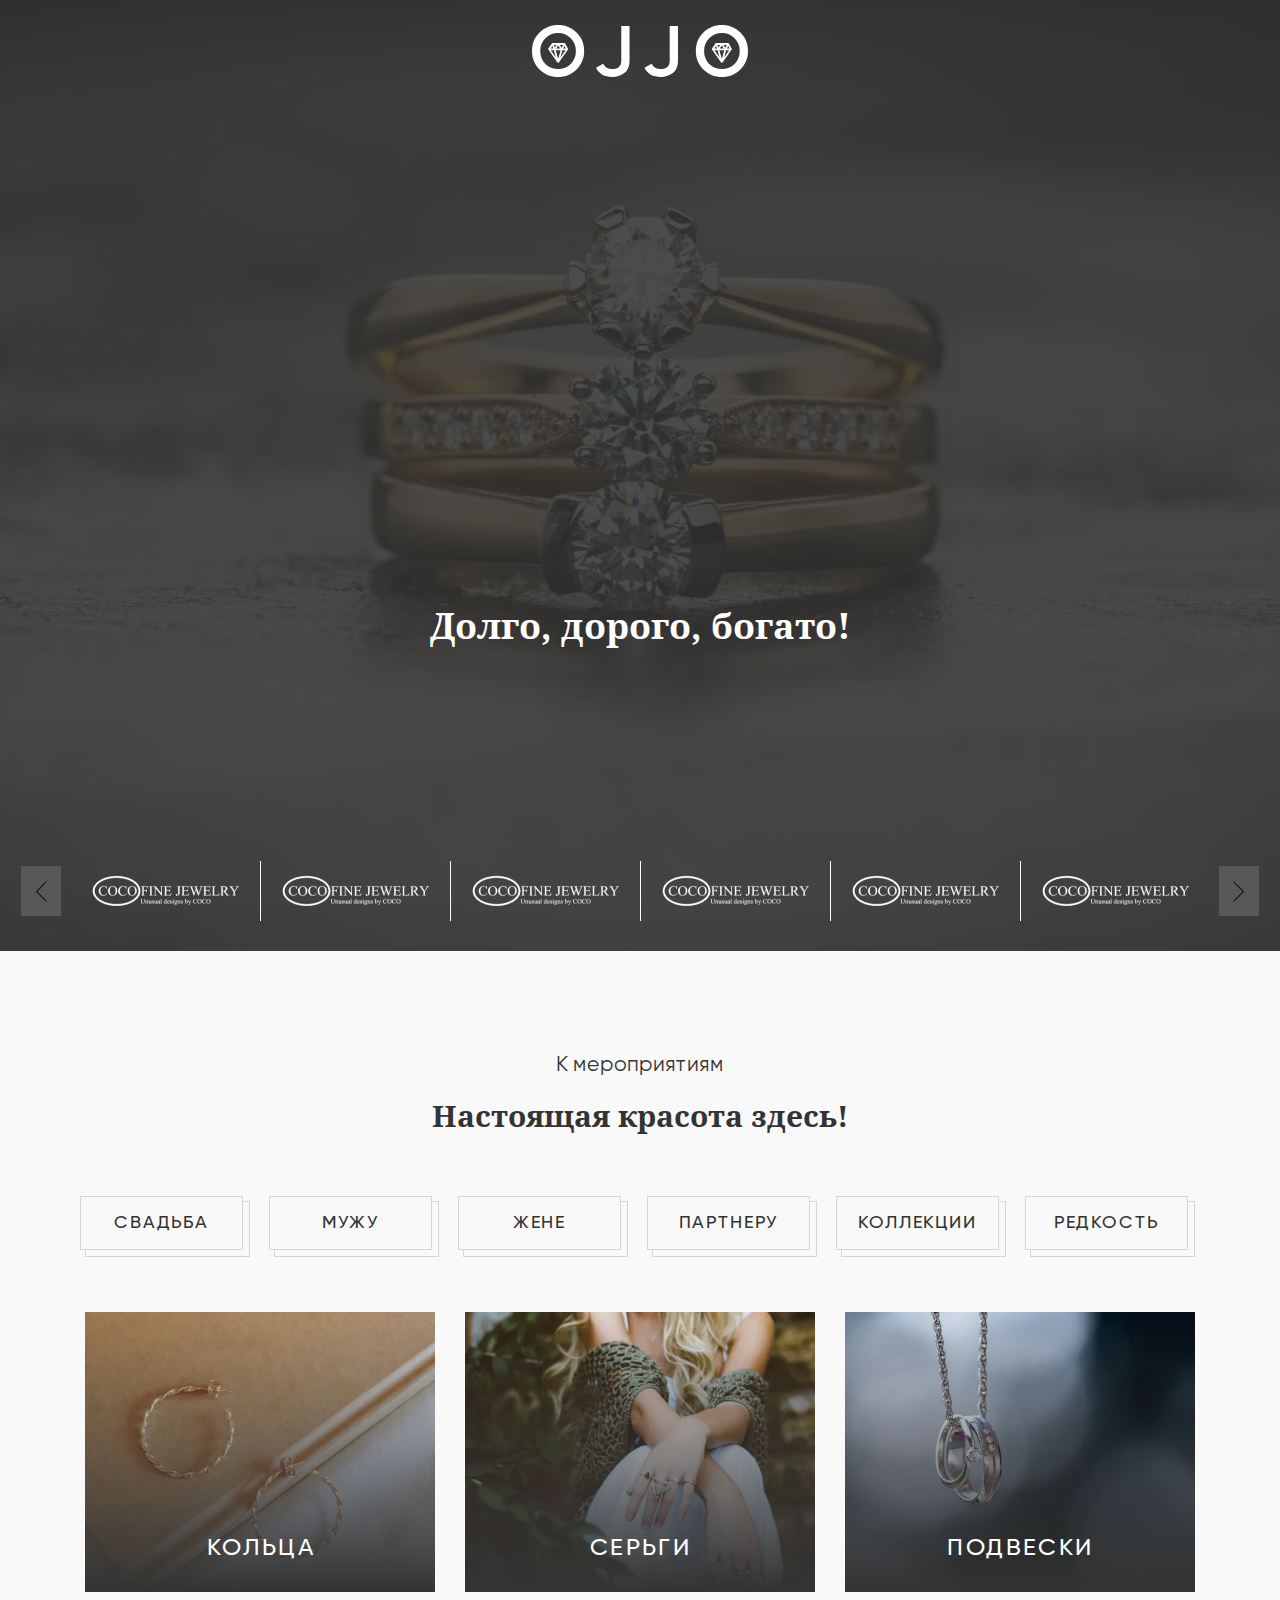
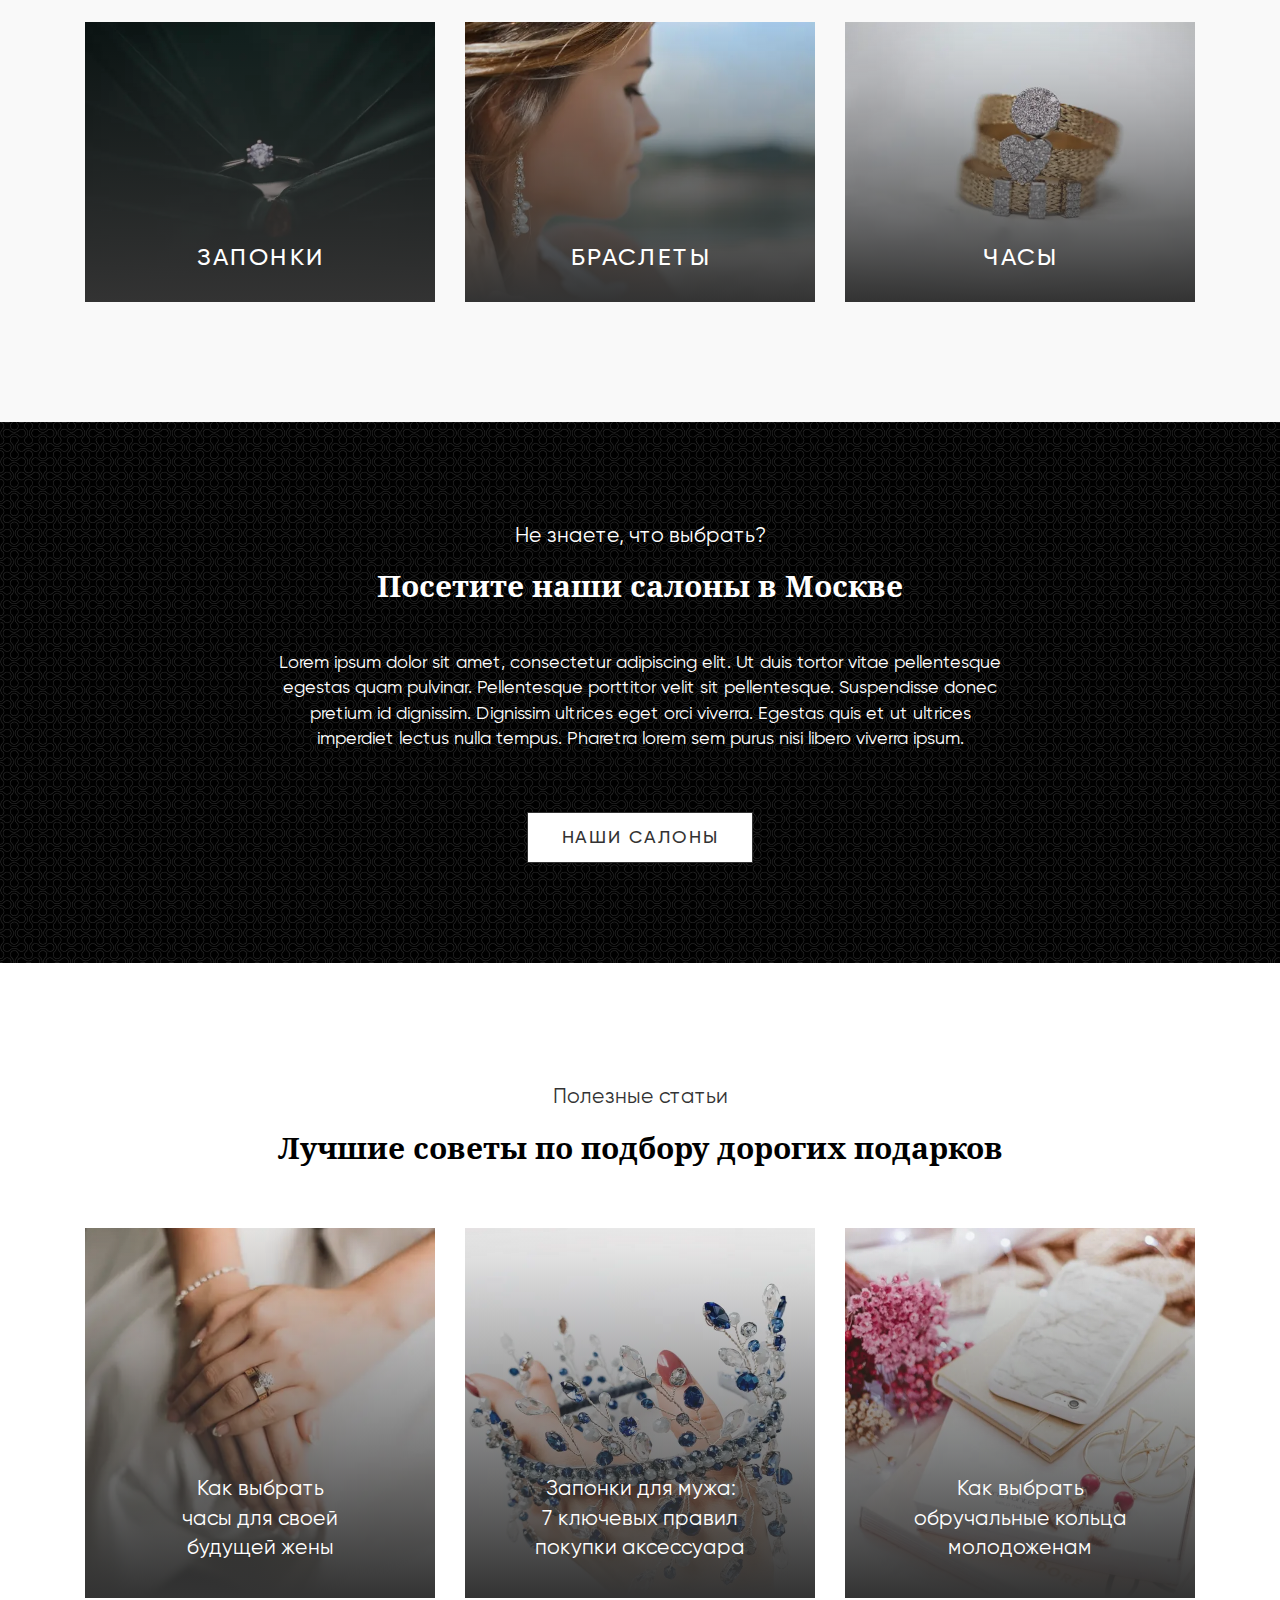
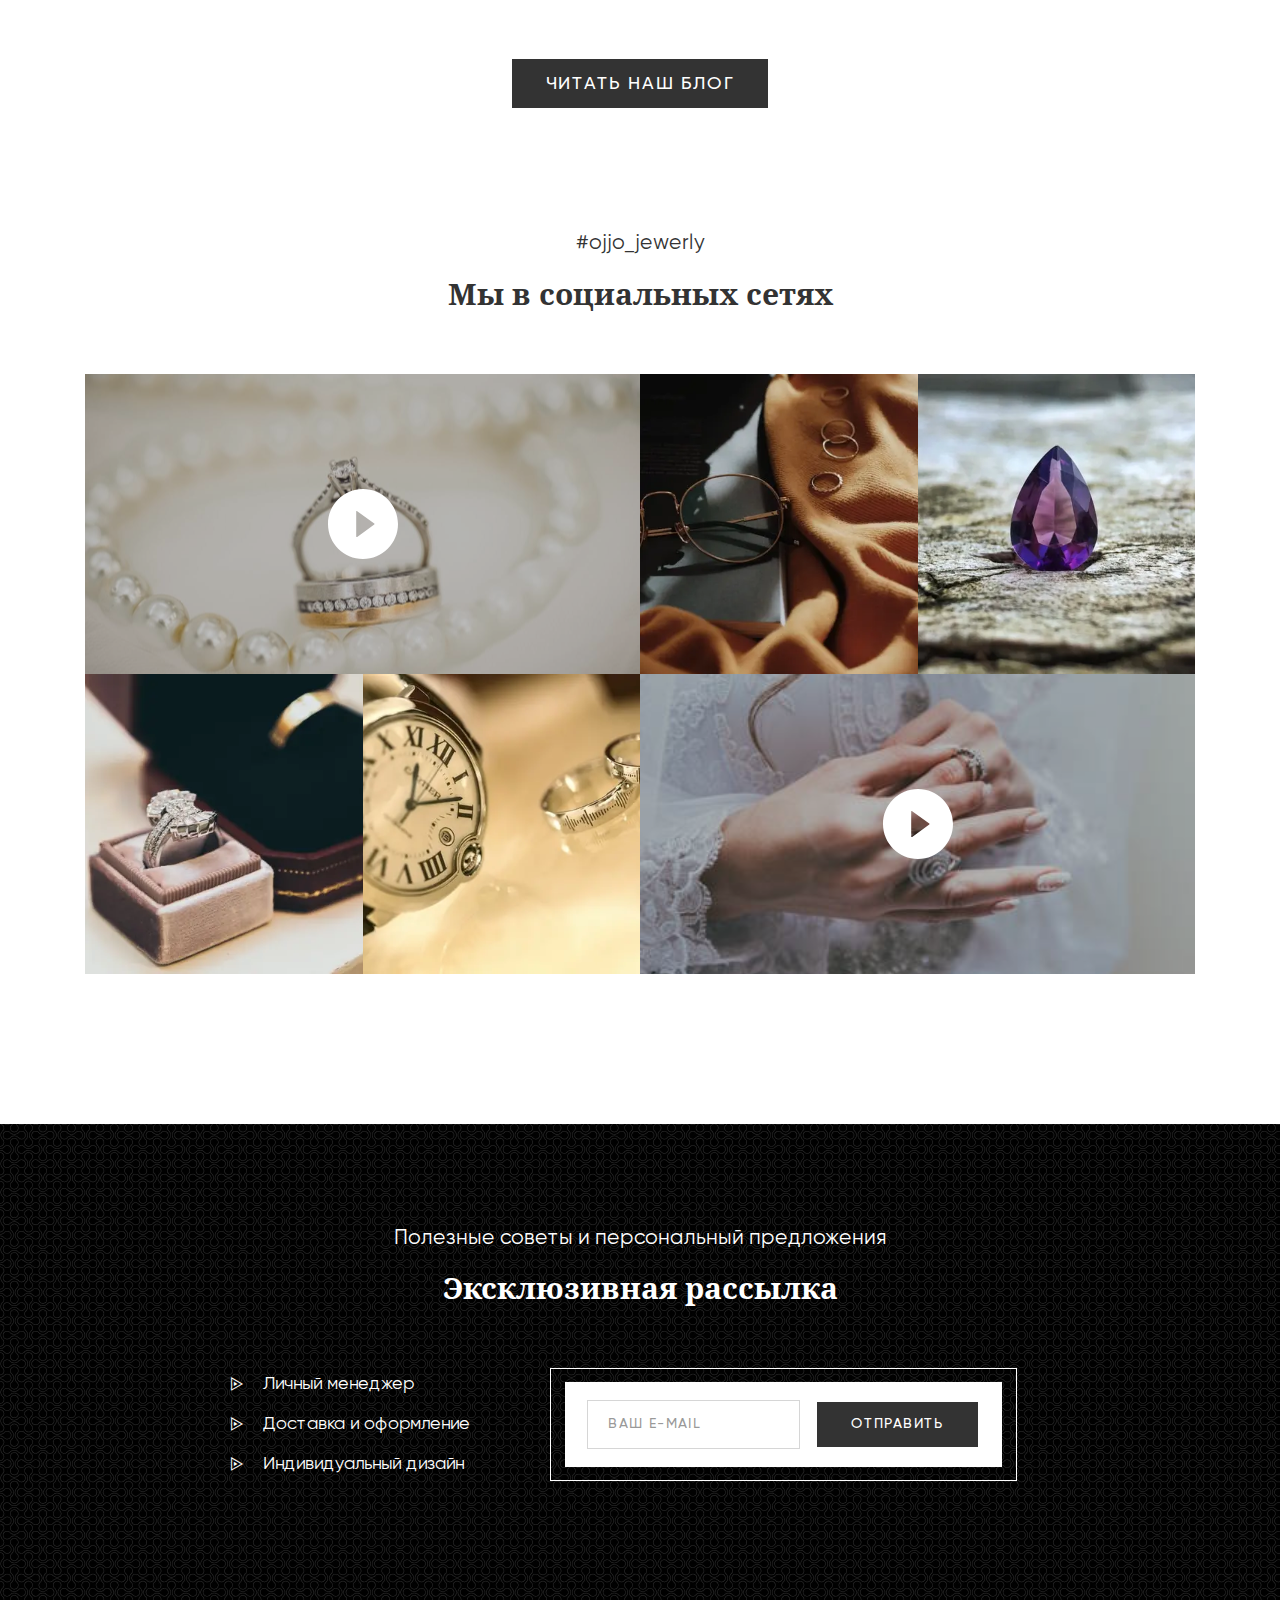
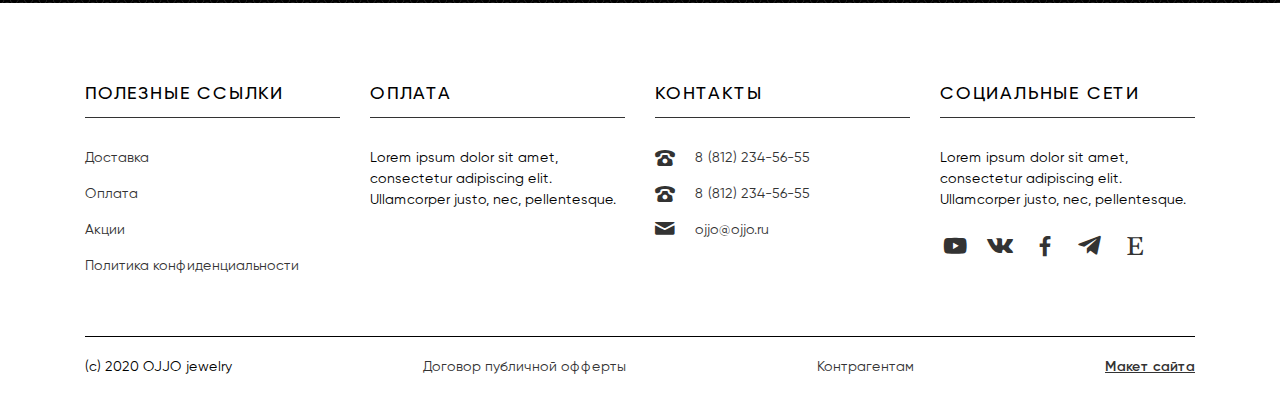
==== commit 82c19279: "Split css form optimiztion and reuse" ====
--- a/index.html
+++ b/index.html
@@ -13,6 +13,7 @@
     <link rel="icon" type="image/png" sizes="16x16" href="favicon-16x16.png">
     <link rel="manifest" href="site.webmanifest">
     <link rel="stylesheet" href="css/style.min.css?_v=20230623013817">
+    <link rel="stylesheet" href="css/indexPage.min.css?_v=20230623013817">
     <title>OJJO - Долго, Дорого, Богато!</title>
 </head>
 
@@ -83,7 +84,7 @@
         <div class="popup" id="popup-body">
             <div class="popup__body user-forms" id="popup1">
                 <div class="userform__content">
-                    <button type="button" class="popup__close" id="popup1-close">
+                    <button type="button" class="popup__close" id="popup1-close" aria-label="Закрыть окно входа в личный кабинет">
                         <picture><source loading="lazy" srcset="img/close_icon.webp" type="image/webp"><img src="img/close_icon.png" loading="lazy" alt=""></picture>
                     </button>
                     <h2 class="userform__title">Вход на сайт</h2>
@@ -100,7 +101,7 @@
             </div>
             <div class="popup__body" id="popup2">
                 <div class="empty__window">Окно-пустышка, контент добавлю позже
-                    <button type="button" class="popup__close" id="popup2-close">
+                    <button type="button" class="popup__close" id="popup2-close" aria-label="Закрыть всплывающее окно с корзиной">
                         <picture><source loading="lazy" srcset="img/close_icon.webp" type="image/webp"><img src="img/close_icon.png" loading="lazy" alt=""></picture>
                     </button>
                 </div>
@@ -141,396 +142,396 @@
             </div>
         </header>
         <main class="main">
-    <section class="headscreen">
-        <div class="headscreen__container">
-            <h1 class="headscreen__title">Долго, дорого, богато!</h1>
-            <div class="headscreen__links">
-                <a href="" class="headscreen__link">Каталог изделий</a>
+            <section class="headscreen">
+                <div class="headscreen__container">
+                    <h1 class="headscreen__title">Долго, дорого, богато!</h1>
+                    <div class="headscreen__links">
+                        <a href="" class="headscreen__link">Каталог изделий</a>
+                    </div>
+                    <div class="itc-slider brands" data-slider="itc-slider" data-autoplay="true" data-interval="3000">
+                        <div class="itc-slider-wrapper brands__wrapper">
+                            <div class="itc-slider-items brands__items">
+                                <div class="itc-slider-item brands__item">
+                                    <a href="" class="brand__link">
+                                        <picture><source loading="lazy" srcset="img/brand.webp" type="image/webp"><img src="img/brand.png" loading="lazy" alt=""></picture>
+                                    </a>
+                                    <!-- Контент 1 слайда -->
+                                </div>
+                                <div class="itc-slider-item brands__item">
+                                    <a href="" class="brand__link">
+                                        <picture><source loading="lazy" srcset="img/brand.webp" type="image/webp"><img src="img/brand.png" loading="lazy" alt=""></picture>
+                                    </a>
+                                    <!-- Контент 2 слайда -->
+                                </div>
+                                <div class="itc-slider-item brands__item">
+                                    <a href="" class="brand__link">
+                                        <picture><source loading="lazy" srcset="img/brand.webp" type="image/webp"><img src="img/brand.png" loading="lazy" alt=""></picture>
+                                    </a>
+                                    <!-- Контент 3 слайда -->
+                                </div>
+                                <div class="itc-slider-item brands__item">
+                                    <a href="" class="brand__link">
+                                        <picture><source loading="lazy" srcset="img/brand.webp" type="image/webp"><img src="img/brand.png" loading="lazy" alt=""></picture>
+                                    </a>
+                                    <!-- Контент 4 слайда -->
+                                </div>
+                                <div class="itc-slider-item brands__item">
+                                    <a href="" class="brand__link">
+                                        <picture><source loading="lazy" srcset="img/brand.webp" type="image/webp"><img src="img/brand.png" loading="lazy" alt=""></picture>
+                                    </a>
+                                    <!-- Контент 5 слайда -->
+                                </div>
+                                <div class="itc-slider-item brands__item">
+                                    <a href="" class="brand__link">
+                                        <picture><source loading="lazy" srcset="img/brand.webp" type="image/webp"><img src="img/brand.png" loading="lazy" alt=""></picture>
+                                    </a>
+                                    <!-- Контент 6 слайда -->
+                                </div>
+                                <div class="itc-slider-item brands__item">
+                                    <a href="" class="brand__link">
+                                        <picture><source loading="lazy" srcset="img/kotik_test.webp" type="image/webp"><img src="img/kotik_test.png" loading="lazy" alt=""></picture>
+                                    </a>
+                                    <!-- Контент 7 слайда -->
+                                </div>
+                                <div class="itc-slider-item brands__item">
+                                    <a href="" class="brand__link">
+                                        <picture><source loading="lazy" srcset="img/brand.webp" type="image/webp"><img src="img/brand.png" loading="lazy" alt=""></picture>
+                                    </a>
+                                    <!-- Контент 8 слайда -->
+                                </div>
+                                <div class="itc-slider-item brands__item">
+                                    <a href="" class="brand__link">
+                                        <picture><source loading="lazy" srcset="img/kotik_test_2.webp" type="image/webp"><img src="img/kotik_test_2.png" loading="lazy" alt=""></picture>
+                                    </a>
+                                    <!-- Контент 9 слайда -->
+                                </div>
+                                <div class="itc-slider-item brands__item">
+                                    <a href="" class="brand__link">
+                                        <picture><source loading="lazy" srcset="img/brand.webp" type="image/webp"><img src="img/brand.png" loading="lazy" alt=""></picture>
+                                    </a>
+                                    <!-- Контент 10 слайда -->
+                                </div>
+                                <div class="itc-slider-item brands__item">
+                                    <a href="" class="brand__link">
+                                        <picture><source loading="lazy" srcset="img/fresh-apple.webp" type="image/webp"><img src="img/fresh-apple.webp" loading="lazy" alt=""></picture>
+                                    </a>
+                                    <!-- Контент 11 слайда -->
+                                </div>
+                                <div class="itc-slider-item brands__item">
+                                    <a href="" class="brand__link">
+                                        <picture><source loading="lazy" srcset="img/Coca-Cola_logo.webp" type="image/webp"><img src="img/Coca-Cola_logo.png" loading="lazy" alt=""></picture>
+                                    </a>
+                                    <!-- Контент 12 слайда -->
+                                </div>
+                            </div>
+                        </div>
+                        <!-- Кнопки для перехода к предыдущему и следующему слайду -->
+                        <button class="itc-slider-btn itc-slider-btn-prev logo-slider-prev" aria-label="Пролистать логотипы влево"></button>
+                        <button class="itc-slider-btn itc-slider-btn-next logo-slider-next" aria-label="Пролистать логотипы вправо"></button>
+                    </div>
+                </div>
+            </section>
+            <section class="shop">
+                <div class="shop__container">
+                    <div class="shop__upper-text">К мероприятиям</div>
+                    <h2 class="shop__title">Настоящая красота здесь!</h2>
+                    <div class="shop__content">
+                        <div class="shop__categories categories">
+                            <ul class="categories__items">
+                                <li class="categories__item">
+                                    <a href="" class="categories__link">свадьба</a>
+                                </li>
+                                <li class="categories__item">
+                                    <a href="" class="categories__link">мужу</a>
+                                </li>
+                                <li class="categories__item">
+                                    <a href="" class="categories__link">жене</a>
+                                </li>
+                                <li class="categories__item">
+                                    <a href="" class="categories__link">партнеру</a>
+                                </li>
+                                <li class="categories__item">
+                                    <a href="" class="categories__link">коллекции</a>
+                                </li>
+                                <li class="categories__item">
+                                    <a href="" class="categories__link">редкость</a>
+                                </li>
+                            </ul>
+                        </div>
+                        <div class="catalog__pics catalog">
+                            <ul class="catalog__items">
+                                <li class="catalog__item">
+                                    <div class="catalog__label">
+                                        <div class="catalog__label-text">кольца</div>
+                                    </div>
+                                    <a href="" class="catalog__link">
+                                        <picture><source loading="lazy" srcset="img/catalog_1.webp" type="image/webp"><img src="img/catalog_1.jpg" loading="lazy" alt=""></picture>
+                                    </a>
+                                </li>
+                                <li class="catalog__item">
+                                    <div class="catalog__label">
+                                        <div class="catalog__label-text">серьги</div>
+                                    </div>
+                                    <a href="" class="catalog__link">
+                                        <picture><source loading="lazy" srcset="img/catalog_2.webp" type="image/webp"><img src="img/catalog_2.jpg" loading="lazy" alt=""></picture>
+                                    </a>
+                                </li>
+                                <li class="catalog__item">
+                                    <div class="catalog__label">
+                                        <div class="catalog__label-text">подвески</div>
+                                    </div>
+                                    <a href="" class="catalog__link">
+                                        <picture><source loading="lazy" srcset="img/catalog_3.webp" type="image/webp"><img src="img/catalog_3.jpg" loading="lazy" alt=""></picture>
+                                    </a>
+                                </li>
+                                <li class="catalog__item">
+                                    <div class="catalog__label">
+                                        <div class="catalog__label-text">запонки</div>
+                                    </div>
+                                    <a href="" class="catalog__link">
+                                        <picture><source loading="lazy" srcset="img/catalog_4.webp" type="image/webp"><img src="img/catalog_4.jpg" loading="lazy" alt=""></picture>
+                                    </a>
+                                </li>
+                                <li class="catalog__item">
+                                    <div class="catalog__label">
+                                        <div class="catalog__label-text">браслеты</div>
+                                    </div>
+                                    <a href="" class="catalog__link">
+                                        <picture><source loading="lazy" srcset="img/catalog_5.webp" type="image/webp"><img src="img/catalog_5.jpg" loading="lazy" alt=""></picture>
+                                    </a>
+                                </li>
+                                <li class="catalog__item">
+                                    <div class="catalog__label">
+                                        <div class="catalog__label-text">часы</div>
+                                    </div>
+                                    <a href="" class="catalog__link">
+                                        <picture><source loading="lazy" srcset="img/catalog_6.webp" type="image/webp"><img src="img/catalog_6.jpg" loading="lazy" alt=""></picture>
+                                    </a>
+                                </li>
+                            </ul>
+                        </div>
+                    </div>
+                </div>
+            </section>
+            <section class="salons">
+                <div class="salons__container">
+                    <div class="salons__uppertext">Не знаете, что выбрать?</div>
+                    <h2 class="salons__title">Посетите наши салоны в Москве</h2>
+                    <div class="salons__content">Lorem ipsum dolor sit amet, consectetur adipiscing elit. Ut duis tortor vitae
+                        pellentesque egestas quam pulvinar. Pellentesque porttitor velit sit pellentesque. Suspendisse donec
+                        pretium id dignissim. Dignissim ultrices eget orci viverra. Egestas quis et ut ultrices imperdiet lectus
+                        nulla tempus. Pharetra lorem sem purus nisi libero viverra ipsum.</div>
+                    <div class="salons__links">
+                        <a href="" class="salons__link">наши салоны</a>
+                    </div>
+                </div>
+            </section>
+            <section class="blog">
+                <div class="blog__container">
+                    <div class="blog__uppertext">Полезные статьи</div>
+                    <h2 class="blog__title">Лучшие советы по подбору дорогих подарков</h2>
+                    <div class="blog__content useful">
+                        <div class="useful__items">
+                            <article class="useful__item">
+                                <div class="useful__label">
+                                    <h3 class="useful__label-title">Как выбрать<br>часы для своей<br>будущей жены</h3>
+                                </div>
+                                <a href="" class="useful__link">
+                                    <picture><source loading="lazy" srcset="img/blog_1.webp" type="image/webp"><img src="img/blog_1.jpeg" loading="lazy" alt=""></picture>
+                                </a>
+                            </article>
+                            <article class="useful__item">
+                                <div class="useful__label">
+                                    <h3 class="useful__label-title">Запонки для мужа:<br>7 ключевых правил<br>покупки аксессуара
+                                    </h3>
+                                </div>
+                                <a href="" class="useful__link">
+                                    <picture><source loading="lazy" srcset="img/blog_2.webp" type="image/webp"><img src="img/blog_2.jpeg" loading="lazy" alt=""></picture>
+                                </a>
+                            </article>
+                            <article class="useful__item">
+                                <div class="useful__label">
+                                    <h3 class="useful__label-title">Как выбрать<br>обручальные кольца<br>молодоженам</h3>
+                                </div>
+                                <a href="" class="useful__link">
+                                    <picture><source loading="lazy" srcset="img/blog_3.webp" type="image/webp"><img src="img/blog_3.jpeg" loading="lazy" alt=""></picture>
+                                </a>
+                            </article>
+                        </div>
+                    </div>
+                    <div class="blog__links">
+                        <a href="" class="blog__link">читать наш блог</a>
+                    </div>
+                </div>
+            </section>
+            <section class="social">
+                <div class="social__container">
+                    <div class="social__uppertext">#ojjo_jewerly</div>
+                    <h2 class="social__title">Мы в социальных сетях</h2>
+                    <div class="social__content">
+                        <ul class="social__items">
+                            <li class="social__item item__video">
+                                <button type="button" class="video__play" id="vidBtn_1" aria-label="Старт\пауза видео"></button>
+                                <div class="video__wrap">
+                                    <video muted loading="lazy" preload="metadata" poster="img/video_prev2.jpeg" id="vid_1">
+                                        <source loading="lazy" src="video/test.mp4" type="video/mp4">
+                                    </video>
+                                </div>
+                                <!-- <a class="social__link"><img src="" alt=""></a> -->
+                            </li>
+                            <li class="social__item item__gallery-pic">
+                                <a href="" class="social__link" id="gal_1"><picture><source loading="lazy" srcset="img/social_4.webp" type="image/webp"><img src="img/social_4.jpeg" loading="lazy" alt=""></picture></a>
+                            </li>
+                            <li class="social__item item__gallery-pic">
+                                <a href="" class="social__link" id="gal_2"><picture><source loading="lazy" srcset="img/social_3.webp" type="image/webp"><img src="img/social_3.jpeg" loading="lazy" alt=""></picture></a>
+                            </li>
+                            <li class="social__item item__gallery-pic">
+                                <a href="" class="social__link" id="gal_3"><picture><source loading="lazy" srcset="img/social_2.webp" type="image/webp"><img src="img/social_2.jpeg" loading="lazy" alt=""></picture></a>
+                            </li>
+                            <li class="social__item item__gallery-pic">
+                                <a href="" class="social__link" id="gal_4"><picture><source loading="lazy" srcset="img/social_1.webp" type="image/webp"><img src="img/social_1.jpeg" loading="lazy" alt=""></picture></a>
+                            </li>
+                            <li class="social__item item__video">
+                                <button type="button" class="video__play" id="vidBtn_22" aria-label="Старт\пауза видео"></button>
+                                <div class="video__wrap">
+                                    <video muted loading="lazy" preload="metadata" poster="img/video_prev1.jpeg" id="vid_22">
+                                        <source loading="lazy" src="video/test.mp4" type="video/mp4">
+                                    </video>
+                                </div>
+                                <!-- <a class="social__link"><img src="" alt=""></a> -->
+                            </li>
+                        </ul>
+                    </div>
+                </div>
+            </section>
+            <section class="newsletter">
+                <div class="newsletter__container">
+                    <div class="newsletter__uppertext">Полезные советы и персональный предложения</div>
+                    <h2 class="newsletter__title">Эксклюзивная рассылка</h2>
+                    <div class="newsletter__emailform">
+                        <ul class="emailform__sidetext">
+                            <li class="sidetext icon-triangle-right">Личный менеджер</li>
+                            <li class="sidetext icon-triangle-right">Доставка и оформление</li>
+                            <li class="sidetext icon-triangle-right">Индивидуальный дизайн</li>
+                        </ul>
+                        <div class="emailform">
+                            <div class="form__wrap">
+                                <form id="formEmail" action="#" method="post" class="form__body">
+                                    <input type="email" name="email" form="formEmail" class="form__input" maxlength="64" placeholder="ваш e-mail">
+                                    <button type="submit" form="formEmail" class="form__button">отправить</button>
+                                </form>
+                            </div>
+                        </div>
+                    </div>
+                </div>
+            </section>
+        </main>
+        <footer class="footer">
+            <div class="footer__container">
+                <div class="footer__upper">
+                    <nav class="footer__links">
+                        <h4 class="footer__links-title">Полезные ссылки</h4>
+                        <button type="button" class="footer__menu-links-button" aria-label="Открыть полезные ссылки">
+                            <picture><source loading="lazy" srcset="img/up-white.webp" type="image/webp"><img src="img/up-white.png" loading="lazy" alt=""></picture>
+                        </button>
+                        <div class="footer__menu-wrap footer-links-menu">
+                            <ul class="footer__links-items">
+                                <li class="footer__links-item">
+                                    <a href="" class="footer__link">Доставка</a>
+                                </li>
+                                <li class="footer__links-item">
+                                    <a href="" class="footer__link">Оплата</a>
+                                </li>
+                                <li class="footer__links-item">
+                                    <a href="" class="footer__link">Акции</a>
+                                </li>
+                                <li class="footer__links-item">
+                                    <a href="" class="footer__link">Политика конфиденциальности</a>
+                                </li>
+                            </ul>
+                        </div>
+                    </nav>
+                    <div class="footer__payment">
+                        <h4 class="footer__payment-title">оплата</h4>
+                        <button type="button" class="footer__menu-payment-button" aria-label="Открыть информацию об оплате">
+                            <picture><source loading="lazy" srcset="img/up-white.webp" type="image/webp"><img src="img/up-white.png" loading="lazy" alt=""></picture>
+                        </button>
+                        <div class="footer__menu-wrap footer-payment-menu">
+                            <div class="footer__payment-text">Lorem ipsum dolor sit amet, consectetur adipiscing elit. Ullamcorper justo, nec, pellentesque.</div>
+                            <ul class="footer__payment-items">
+                                <li class="footer__payment-item visa-img">
+                                    <picture><source loading="lazy" srcset="img/visa.webp" type="image/webp"><img src="img/visa.png" loading="lazy" alt=""></picture>
+                                </li>
+                                <li class="footer__payment-item mastercard-img">
+                                    <picture><source loading="lazy" srcset="img/mastercard.webp" type="image/webp"><img src="img/mastercard.png" loading="lazy" alt=""></picture>
+                                </li>
+                            </ul>
+                        </div>
+                    </div>
+                    <nav class="footer__contacts">
+                        <h4 class="footer__contacts-title">контакты</h4>
+                        <button type="button" class="footer__menu-contact-button" aria-label="Открыть список с контактами">
+                            <picture><source loading="lazy" srcset="img/up-white.webp" type="image/webp"><img src="img/up-white.png" loading="lazy" alt=""></picture>
+                        </button>
+                        <div class="footer__menu-wrap footer-contacts-menu">
+                            <ul class="footer__contacts-items">
+                                <li class="footer__contacts-item">
+                                    <a href="tel:+88122345655" class="footer__contact icon-phone">8 (812) 234-56-55</a>
+                                </li>
+                                <li class="footer__contacts-item">
+                                    <a href="tel:+88122345655" class="footer__contact icon-phone">8 (812) 234-56-55</a>
+                                </li>
+                                <li class="footer__contacts-item">
+                                    <a href="mailto:ojjo@ojjo.ru" class="footer__email icon-mail">ojjo@ojjo.ru</a>
+                                </li>
+                            </ul>
+                        </div>
+                    </nav>
+                    <nav class="footer__social">
+                        <h4 class="footer__social-title">социальные сети</h4>
+                        <button type="button" class="footer__menu-social-button" aria-label="Открыть ссылки на соц-сети">
+                            <picture><source loading="lazy" srcset="img/up-white.webp" type="image/webp"><img src="img/up-white.png" loading="lazy" alt=""></picture>
+                        </button>
+                        <div class="footer__menu-wrap footer-social-menu">
+                            <div class="footer__social-text">Lorem ipsum dolor sit amet, consectetur adipiscing elit. Ullamcorper justo, nec, pellentesque.</div>
+                            <ul class="footer__social-items">
+                                <li class="footer__social-item">
+                                    <a href="" aria-label="Перейти к ютуб-каналу сайта" class="footer__social-link youtube__link icon-youtube"></a>
+                                </li>
+                                <li class="footer__social-item">
+                                    <a href="" aria-label="Перейти к вконтакту" class="footer__social-link vk__link icon-vk"></a>
+                                </li>
+                                <li class="footer__social-item">
+                                    <a href="" aria-label="Перейти к Фейсбуку" class="footer__social-link fb__link icon-facebook"></a>
+                                </li>
+                                <li class="footer__social-item">
+                                    <a href="" aria-label="Перейти к телеграмм" class="footer__social-link tg__link icon-telegram"></a>
+                                </li>
+                                <li class="footer__social-item">
+                                    <a href="" aria-label="Перейти к этси" class="footer__social-link e__link icon-etsy"></a>
+                                </li>
+                            </ul>
+                        </div>
+                    </nav>
+                </div>
+                <div class="footer__lower">
+                    <ul class="footer__lower-items">
+                        <li class="footer__lower-item">(c) 2020 OJJO jewelry</li>
+                        <li class="footer__lower-item">
+                            <a href="" class="footer__lower-link">Договор публичной офферты</a>
+                        </li>
+                        <li class="footer__lower-item">
+                            <a href="" class="footer__lower-link">Контрагентам</a>
+                        </li>
+                        <li class="footer__lower-item">
+                            <a href="https://www.figma.com/file/oVxRcV8M2sLcNqd5epk16k/ojjo-%2B?type=design&node-id=0-1&t=rsfbskkmSrXY2sXI-0" class="footer__lower-link figma-link">Макет сайта</a>
+                        </li>
+                    </ul>
+                </div>
             </div>
-            <div class="itc-slider brands" data-slider="itc-slider" data-autoplay="true" data-interval="3000">
-                <div class="itc-slider-wrapper brands__wrapper">
-                    <div class="itc-slider-items brands__items">
-                        <div class="itc-slider-item brands__item">
-                            <a href="" class="brand__link">
-                                <picture><source loading="lazy" srcset="img/brand.webp" type="image/webp"><img src="img/brand.png" alt=""></picture>
-                            </a>
-                            <!-- Контент 1 слайда -->
-                        </div>
-                        <div class="itc-slider-item brands__item">
-                            <a href="" class="brand__link">
-                                <picture><source loading="lazy" srcset="img/brand.webp" type="image/webp"><img src="img/brand.png" alt=""></picture>
-                            </a>
-                            <!-- Контент 2 слайда -->
-                        </div>
-                        <div class="itc-slider-item brands__item">
-                            <a href="" class="brand__link">
-                                <picture><source loading="lazy" srcset="img/brand.webp" type="image/webp"><img src="img/brand.png" alt=""></picture>
-                            </a>
-                            <!-- Контент 3 слайда -->
-                        </div>
-                        <div class="itc-slider-item brands__item">
-                            <a href="" class="brand__link">
-                                <picture><source loading="lazy" srcset="img/brand.webp" type="image/webp"><img src="img/brand.png" alt=""></picture>
-                            </a>
-                            <!-- Контент 4 слайда -->
-                        </div>
-                        <div class="itc-slider-item brands__item">
-                            <a href="" class="brand__link">
-                                <picture><source loading="lazy" srcset="img/brand.webp" type="image/webp"><img src="img/brand.png" alt=""></picture>
-                            </a>
-                            <!-- Контент 5 слайда -->
-                        </div>
-                        <div class="itc-slider-item brands__item">
-                            <a href="" class="brand__link">
-                                <picture><source loading="lazy" srcset="img/brand.webp" type="image/webp"><img src="img/brand.png" alt=""></picture>
-                            </a>
-                            <!-- Контент 6 слайда -->
-                        </div>
-                        <div class="itc-slider-item brands__item">
-                            <a href="" class="brand__link">
-                                <picture><source loading="lazy" srcset="img/kotik_test.webp" type="image/webp"><img src="img/kotik_test.png" alt=""></picture>
-                            </a>
-                            <!-- Контент 7 слайда -->
-                        </div>
-                        <div class="itc-slider-item brands__item">
-                            <a href="" class="brand__link">
-                                <picture><source loading="lazy" srcset="img/brand.webp" type="image/webp"><img src="img/brand.png" alt=""></picture>
-                            </a>
-                            <!-- Контент 8 слайда -->
-                        </div>
-                        <div class="itc-slider-item brands__item">
-                            <a href="" class="brand__link">
-                                <picture><source loading="lazy" srcset="img/kotik_test_2.webp" type="image/webp"><img src="img/kotik_test_2.png" alt=""></picture>
-                            </a>
-                            <!-- Контент 9 слайда -->
-                        </div>
-                        <div class="itc-slider-item brands__item">
-                            <a href="" class="brand__link">
-                                <picture><source loading="lazy" srcset="img/brand.webp" type="image/webp"><img src="img/brand.png" alt=""></picture>
-                            </a>
-                            <!-- Контент 10 слайда -->
-                        </div>
-                        <div class="itc-slider-item brands__item">
-                            <a href="" class="brand__link">
-                                <picture><source loading="lazy" srcset="img/fresh-apple.webp" type="image/webp"><img src="img/fresh-apple.webp" alt=""></picture>
-                            </a>
-                            <!-- Контент 11 слайда -->
-                        </div>
-                        <div class="itc-slider-item brands__item">
-                            <a href="" class="brand__link">
-                                <picture><source loading="lazy" srcset="img/Coca-Cola_logo.webp" type="image/webp"><img src="img/Coca-Cola_logo.png" alt=""></picture>
-                            </a>
-                            <!-- Контент 12 слайда -->
-                        </div>
-                    </div>
-                </div>
-                <!-- Кнопки для перехода к предыдущему и следующему слайду -->
-                <button class="itc-slider-btn itc-slider-btn-prev logo-slider-prev" aria-label="Пролистать логотипы влево"></button>
-                <button class="itc-slider-btn itc-slider-btn-next logo-slider-next" aria-label="Пролистать логотипы вправо"></button>
-            </div>
-        </div>
-    </section>
-    <section class="shop">
-        <div class="shop__container">
-            <div class="shop__upper-text">К мероприятиям</div>
-            <h2 class="shop__title">Настоящая красота здесь!</h2>
-            <div class="shop__content">
-                <div class="shop__categories categories">
-                    <ul class="categories__items">
-                        <li class="categories__item">
-                            <a href="" class="categories__link">свадьба</a>
-                        </li>
-                        <li class="categories__item">
-                            <a href="" class="categories__link">мужу</a>
-                        </li>
-                        <li class="categories__item">
-                            <a href="" class="categories__link">жене</a>
-                        </li>
-                        <li class="categories__item">
-                            <a href="" class="categories__link">партнеру</a>
-                        </li>
-                        <li class="categories__item">
-                            <a href="" class="categories__link">коллекции</a>
-                        </li>
-                        <li class="categories__item">
-                            <a href="" class="categories__link">редкость</a>
-                        </li>
-                    </ul>
-                </div>
-                <div class="catalog__pics catalog">
-                    <ul class="catalog__items">
-                        <li class="catalog__item">
-                            <div class="catalog__label">
-                                <div class="catalog__label-text">кольца</div>
-                            </div>
-                            <a href="" class="catalog__link">
-                                <picture><source loading="lazy" srcset="img/catalog_1.webp" type="image/webp"><img src="img/catalog_1.jpg" loading="lazy" alt=""></picture>
-                            </a>
-                        </li>
-                        <li class="catalog__item">
-                            <div class="catalog__label">
-                                <div class="catalog__label-text">серьги</div>
-                            </div>
-                            <a href="" class="catalog__link">
-                                <picture><source loading="lazy" srcset="img/catalog_2.webp" type="image/webp"><img src="img/catalog_2.jpg" loading="lazy" alt=""></picture>
-                            </a>
-                        </li>
-                        <li class="catalog__item">
-                            <div class="catalog__label">
-                                <div class="catalog__label-text">подвески</div>
-                            </div>
-                            <a href="" class="catalog__link">
-                                <picture><source loading="lazy" srcset="img/catalog_3.webp" type="image/webp"><img src="img/catalog_3.jpg" loading="lazy" alt=""></picture>
-                            </a>
-                        </li>
-                        <li class="catalog__item">
-                            <div class="catalog__label">
-                                <div class="catalog__label-text">запонки</div>
-                            </div>
-                            <a href="" class="catalog__link">
-                                <picture><source loading="lazy" srcset="img/catalog_4.webp" type="image/webp"><img src="img/catalog_4.jpg" loading="lazy" alt=""></picture>
-                            </a>
-                        </li>
-                        <li class="catalog__item">
-                            <div class="catalog__label">
-                                <div class="catalog__label-text">браслеты</div>
-                            </div>
-                            <a href="" class="catalog__link">
-                                <picture><source loading="lazy" srcset="img/catalog_5.webp" type="image/webp"><img src="img/catalog_5.jpg" loading="lazy" alt=""></picture>
-                            </a>
-                        </li>
-                        <li class="catalog__item">
-                            <div class="catalog__label">
-                                <div class="catalog__label-text">часы</div>
-                            </div>
-                            <a href="" class="catalog__link">
-                                <picture><source loading="lazy" srcset="img/catalog_6.webp" type="image/webp"><img src="img/catalog_6.jpg" loading="lazy" alt=""></picture>
-                            </a>
-                        </li>
-                    </ul>
-                </div>
-            </div>
-        </div>
-    </section>
-    <section class="salons">
-        <div class="salons__container">
-            <div class="salons__uppertext">Не знаете, что выбрать?</div>
-            <h2 class="salons__title">Посетите наши салоны в Москве</h2>
-            <div class="salons__content">Lorem ipsum dolor sit amet, consectetur adipiscing elit. Ut duis tortor vitae
-                pellentesque egestas quam pulvinar. Pellentesque porttitor velit sit pellentesque. Suspendisse donec
-                pretium id dignissim. Dignissim ultrices eget orci viverra. Egestas quis et ut ultrices imperdiet lectus
-                nulla tempus. Pharetra lorem sem purus nisi libero viverra ipsum.</div>
-            <div class="salons__links">
-                <a href="" class="salons__link">наши салоны</a>
-            </div>
-        </div>
-    </section>
-    <section class="blog">
-        <div class="blog__container">
-            <div class="blog__uppertext">Полезные статьи</div>
-            <h2 class="blog__title">Лучшие советы по подбору дорогих подарков</h2>
-            <div class="blog__content useful">
-                <div class="useful__items">
-                    <article class="useful__item">
-                        <div class="useful__label">
-                            <h3 class="useful__label-title">Как выбрать<br>часы для своей<br>будущей жены</h3>
-                        </div>
-                        <a href="" class="useful__link">
-                            <picture><source loading="lazy" srcset="img/blog_1.webp" type="image/webp"><img src="img/blog_1.jpeg" loading="lazy" alt=""></picture>
-                        </a>
-                    </article>
-                    <article class="useful__item">
-                        <div class="useful__label">
-                            <h3 class="useful__label-title">Запонки для мужа:<br>7 ключевых правил<br>покупки аксессуара
-                            </h3>
-                        </div>
-                        <a href="" class="useful__link">
-                            <picture><source loading="lazy" srcset="img/blog_2.webp" type="image/webp"><img src="img/blog_2.jpeg" loading="lazy" alt=""></picture>
-                        </a>
-                    </article>
-                    <article class="useful__item">
-                        <div class="useful__label">
-                            <h3 class="useful__label-title">Как выбрать<br>обручальные кольца<br>молодоженам</h3>
-                        </div>
-                        <a href="" class="useful__link">
-                            <picture><source loading="lazy" srcset="img/blog_3.webp" type="image/webp"><img src="img/blog_3.jpeg" loading="lazy" alt=""></picture>
-                        </a>
-                    </article>
-                </div>
-            </div>
-            <div class="blog__links">
-                <a href="" class="blog__link">читать наш блог</a>
-            </div>
-        </div>
-    </section>
-    <section class="social">
-        <div class="social__container">
-            <div class="social__uppertext">#ojjo_jewerly</div>
-            <h2 class="social__title">Мы в социальных сетях</h2>
-            <div class="social__content">
-                <ul class="social__items">
-                    <li class="social__item item__video">
-                        <button type="button" class="video__play" id="vidBtn_1" aria-label="Старт\пауза видео"></button>
-                        <div class="video__wrap">
-                            <video muted loading="lazy" preload="metadata" poster="img/video_prev2.jpeg" id="vid_1">
-                                <source loading="lazy" src="video/test.mp4" type="video/mp4">
-                            </video>
-                        </div>
-                        <!-- <a class="social__link"><img src="" alt=""></a> -->
-                    </li>
-                    <li class="social__item item__gallery-pic">
-                        <a href="" class="social__link" id="gal_1"><picture><source loading="lazy" srcset="img/social_4.webp" type="image/webp"><img src="img/social_4.jpeg" loading="lazy" alt=""></picture></a>
-                    </li>
-                    <li class="social__item item__gallery-pic">
-                        <a href="" class="social__link" id="gal_2"><picture><source loading="lazy" srcset="img/social_3.webp" type="image/webp"><img src="img/social_3.jpeg" loading="lazy" alt=""></picture></a>
-                    </li>
-                    <li class="social__item item__gallery-pic">
-                        <a href="" class="social__link" id="gal_3"><picture><source loading="lazy" srcset="img/social_2.webp" type="image/webp"><img src="img/social_2.jpeg" loading="lazy" alt=""></picture></a>
-                    </li>
-                    <li class="social__item item__gallery-pic">
-                        <a href="" class="social__link" id="gal_4"><picture><source loading="lazy" srcset="img/social_1.webp" type="image/webp"><img src="img/social_1.jpeg" loading="lazy" alt=""></picture></a>
-                    </li>
-                    <li class="social__item item__video">
-                        <button type="button" class="video__play" id="vidBtn_22" aria-label="Старт\пауза видео"></button>
-                        <div class="video__wrap">
-                            <video muted loading="lazy" preload="metadata" poster="img/video_prev1.jpeg" id="vid_22">
-                                <source loading="lazy" src="video/test.mp4" type="video/mp4">
-                            </video>
-                        </div>
-                        <!-- <a class="social__link"><img src="" alt=""></a> -->
-                    </li>
-                </ul>
-            </div>
-        </div>
-    </section>
-    <section class="newsletter">
-        <div class="newsletter__container">
-            <div class="newsletter__uppertext">Полезные советы и персональный предложения</div>
-            <h2 class="newsletter__title">Эксклюзивная рассылка</h2>
-            <div class="newsletter__emailform">
-                <ul class="emailform__sidetext">
-                    <li class="sidetext icon-triangle-right">Личный менеджер</li>
-                    <li class="sidetext icon-triangle-right">Доставка и оформление</li>
-                    <li class="sidetext icon-triangle-right">Индивидуальный дизайн</li>
-                </ul>
-                <div class="emailform">
-                    <div class="form__wrap">
-                        <form id="formEmail" action="#" method="post" class="form__body">
-                            <input type="email" name="email" form="formEmail" class="form__input" maxlength="64" placeholder="ваш e-mail">
-                            <button type="submit" form="formEmail" class="form__button">отправить</button>
-                        </form>
-                    </div>
-                </div>
-            </div>
-        </div>
-    </section>
-</main>
-        <footer class="footer">
-    <div class="footer__container">
-        <div class="footer__upper">
-            <nav class="footer__links">
-                <h4 class="footer__links-title">Полезные ссылки</h4>
-                <button type="button" class="footer__menu-links-button" aria-label="Открыть полезные ссылки">
-                    <picture><source loading="lazy" srcset="img/up-white.webp" type="image/webp"><img src="img/up-white.png" loading="lazy" alt=""></picture>
-                </button>
-                <div class="footer__menu-wrap footer-links-menu">
-                    <ul class="footer__links-items">
-                        <li class="footer__links-item">
-                            <a href="" class="footer__link">Доставка</a>
-                        </li>
-                        <li class="footer__links-item">
-                            <a href="" class="footer__link">Оплата</a>
-                        </li>
-                        <li class="footer__links-item">
-                            <a href="" class="footer__link">Акции</a>
-                        </li>
-                        <li class="footer__links-item">
-                            <a href="" class="footer__link">Политика конфиденциальности</a>
-                        </li>
-                    </ul>
-                </div>
-            </nav>
-            <div class="footer__payment">
-                <h4 class="footer__payment-title">оплата</h4>
-                <button type="button" class="footer__menu-payment-button" aria-label="Открыть информацию об оплате">
-                    <picture><source loading="lazy" srcset="img/up-white.webp" type="image/webp"><img src="img/up-white.png" loading="lazy" alt=""></picture>
-                </button>
-                <div class="footer__menu-wrap footer-payment-menu">
-                    <div class="footer__payment-text">Lorem ipsum dolor sit amet, consectetur adipiscing elit. Ullamcorper justo, nec, pellentesque.</div>
-                    <ul class="footer__payment-items">
-                        <li class="footer__payment-item visa-img">
-                            <picture><source loading="lazy" srcset="img/visa.webp" type="image/webp"><img src="img/visa.png" loading="lazy" alt=""></picture>
-                        </li>
-                        <li class="footer__payment-item mastercard-img">
-                            <picture><source loading="lazy" srcset="img/mastercard.webp" type="image/webp"><img src="img/mastercard.png" loading="lazy" alt=""></picture>
-                        </li>
-                    </ul>
-                </div>
-            </div>
-            <nav class="footer__contacts">
-                <h4 class="footer__contacts-title">контакты</h4>
-                <button type="button" class="footer__menu-contact-button" aria-label="Открыть список с контактами">
-                    <picture><source loading="lazy" srcset="img/up-white.webp" type="image/webp"><img src="img/up-white.png" loading="lazy" alt=""></picture>
-                </button>
-                <div class="footer__menu-wrap footer-contacts-menu">
-                    <ul class="footer__contacts-items">
-                        <li class="footer__contacts-item">
-                            <a href="tel:+88122345655" class="footer__contact icon-phone">8 (812) 234-56-55</a>
-                        </li>
-                        <li class="footer__contacts-item">
-                            <a href="tel:+88122345655" class="footer__contact icon-phone">8 (812) 234-56-55</a>
-                        </li>
-                        <li class="footer__contacts-item">
-                            <a href="mailto:ojjo@ojjo.ru" class="footer__email icon-mail">ojjo@ojjo.ru</a>
-                        </li>
-                    </ul>
-                </div>
-            </nav>
-            <nav class="footer__social">
-                <h4 class="footer__social-title">социальные сети</h4>
-                <button type="button" class="footer__menu-social-button" aria-label="Открыть ссылки на соц-сети">
-                    <picture><source loading="lazy" srcset="img/up-white.webp" type="image/webp"><img src="img/up-white.png" loading="lazy" alt=""></picture>
-                </button>
-                <div class="footer__menu-wrap footer-social-menu">
-                    <div class="footer__social-text">Lorem ipsum dolor sit amet, consectetur adipiscing elit. Ullamcorper justo, nec, pellentesque.</div>
-                    <ul class="footer__social-items">
-                        <li class="footer__social-item">
-                            <a href="" aria-label="Перейти к ютуб-каналу сайта" class="footer__social-link youtube__link icon-youtube"></a>
-                        </li>
-                        <li class="footer__social-item">
-                            <a href="" aria-label="Перейти к вконтакту" class="footer__social-link vk__link icon-vk"></a>
-                        </li>
-                        <li class="footer__social-item">
-                            <a href="" aria-label="Перейти к Фейсбуку" class="footer__social-link fb__link icon-facebook"></a>
-                        </li>
-                        <li class="footer__social-item">
-                            <a href="" aria-label="Перейти к телеграмм" class="footer__social-link tg__link icon-telegram"></a>
-                        </li>
-                        <li class="footer__social-item">
-                            <a href="" aria-label="Перейти к этси" class="footer__social-link e__link icon-etsy"></a>
-                        </li>
-                    </ul>
-                </div>
-            </nav>
-        </div>
-        <div class="footer__lower">
-            <ul class="footer__lower-items">
-                <li class="footer__lower-item">(c) 2020 OJJO jewelry</li>
-                <li class="footer__lower-item">
-                    <a href="" class="footer__lower-link">Договор публичной офферты</a>
-                </li>
-                <li class="footer__lower-item">
-                    <a href="" class="footer__lower-link">Контрагентам</a>
-                </li>
-                <li class="footer__lower-item">
-                    <a href="https://www.figma.com/file/oVxRcV8M2sLcNqd5epk16k/ojjo-%2B?type=design&node-id=0-1&t=rsfbskkmSrXY2sXI-0" class="footer__lower-link figma-link">Макет сайта</a>
-                </li>
-            </ul>
-        </div>
+        </footer>
     </div>
-</footer>
     <script src="js/app.min.js?_v=20230623013817" defer></script>
-    </div>
 </body>
 
 </html>--- a/css/style.min.css
+++ b/css/style.min.css
@@ -1 +1 @@
-@charset "UTF-8";@font-face{font-family:Gilroy;font-display:swap;src:url(../fonts/Gilroy-Medium.woff2) format("woff2"),url(../fonts/Gilroy-Medium.woff) format("woff");font-weight:500;font-style:normal}@font-face{font-family:Gilroy;font-display:swap;src:url(../fonts/Gilroy-Regular.woff2) format("woff2"),url(../fonts/Gilroy-Regular.woff) format("woff");font-weight:400;font-style:normal}@font-face{font-family:Gilroy;font-display:swap;src:url(../fonts/Gilroy-Semibold.woff2) format("woff2"),url(../fonts/Gilroy-Semibold.woff) format("woff");font-weight:600;font-style:normal}@font-face{font-family:icons;font-display:swap;src:url(../fonts/icons.woff2) format("woff2"),url(../fonts/icons.woff) format("woff");font-weight:400;font-style:normal}@font-face{font-family:NotoSerif;font-display:swap;src:url(../fonts/NotoSerif-Bold.woff2) format("woff2"),url(../fonts/NotoSerif-Bold.woff) format("woff");font-weight:700;font-style:normal}@font-face{font-family:icons;src:url(../fonts/icons.eot?qwfnhl);src:url(../fonts/icons.eot?qwfnhl#iefix) format("embedded-opentype"),url(../fonts/icons.ttf?qwfnhl) format("truetype"),url(../fonts/icons.woff?qwfnhl) format("woff"),url(../fonts/icons.svg?qwfnhl#icons) format("svg");font-weight:400;font-style:normal;font-display:block}[class*=" icon-"]::before,[class^=icon-]::before{font-family:icons!important;speak:never;font-style:normal;font-weight:400;font-variant:normal;text-transform:none;line-height:1;-webkit-font-smoothing:antialiased;-moz-osx-font-smoothing:grayscale}.icon-car:before{content:"\e900"}.icon-etsy:before{content:"\e901";color:#fff}.icon-facebook:before{content:"\e902";color:#fff}.icon-heart:before{content:"\e903";color:#fff}.icon-search:before{content:"\e904";color:#fff}.icon-jewelry:before{content:"\e905"}.icon-mail:before{content:"\e906"}.icon-man:before{content:"\e907";color:#fff}.icon-map-pointer:before{content:"\e908"}.icon-phone:before{content:"\e909"}.icon-phone-dig:before{content:"\e90a"}.icon-ribbon-design:before{content:"\e90b"}.icon-search:before{content:"\e90c";color:#fff}.icon-vk:before{content:"\e90d";color:#fff}.icon-tablet:before{content:"\e90e"}.icon-telegram:before{content:"\e90f";color:#fff}.icon-triangle-down:before{content:"\e910"}.icon-triangle-right:before{content:"\e911";color:#fff}.icon-youtube:before{content:"\e912";color:#fff}*{padding:0;margin:0;border:0}*,:after,:before{box-sizing:border-box}:active,:focus{outline:0}a:active,a:focus{outline:0}aside,footer,header,nav{display:block}body,html{height:100%;width:100%;font-size:100%;line-height:1;font-size:1em;-ms-text-size-adjust:100%;-moz-text-size-adjust:100%;-webkit-text-size-adjust:100%}button,input,textarea{font-family:inherit}input::-ms-clear{display:none}button{cursor:pointer}button::-moz-focus-inner{padding:0;border:0}a,a:visited{text-decoration:none}a:hover{text-decoration:none}ul li{list-style:none}img{vertical-align:top;height:auto;width:100%}picture{height:auto;width:100%}h1,h2,h3,h4,h5,h6{font-size:inherit;font-weight:400}body{font-family:Gilroy;overflow-x:hidden}body.noscroll{overflow:hidden}.wrapper{min-height:100vh;display:flex;flex-direction:column;overflow:clip}.background{position:relative}.background__body{position:absolute;top:0;left:0;width:100vw}.background__body img,.background__body picture{min-height:1100px;transform:translateY(calc(1px - 274 * (100vw - 320px)/ 2560));overflow:visible;-o-object-fit:cover;object-fit:cover}.background__body::before{content:"";background-color:rgba(51,51,51,.87);height:150%;width:100%;position:absolute;z-index:2;padding-top:75%}[class*=__container]{max-width:71.25rem;margin:0 auto;padding:0 15px;z-index:2}[class*=__button]{background-color:transparent}.itc-slider{position:relative}.itc-slider-wrapper{overflow:hidden;background-color:transparent}.itc-slider-items{display:flex;transition:transform .5s ease;will-change:transform}.itc-slider-transition-none{transition:none}.itc-slider-item{flex:0 0 100%;max-width:100%;-webkit-user-select:none;-moz-user-select:none;user-select:none;will-change:transform}.itc-slider-btn{position:absolute;top:50%;display:flex;justify-content:center;align-items:center;width:40px;height:50px;color:#fff;text-align:center;background:rgba(109,109,109,.575);border:none;transform:translateY(-50%);cursor:pointer}.itc-slider-btn-hide{display:none}.itc-slider-btn-prev{left:0}.itc-slider-btn-next{right:0}.itc-slider-btn::before{content:"";display:inline-block;width:25px;height:25px;background:transparent no-repeat center center;background-size:100% 100%}.itc-slider-btn-prev::before{background-image:url(../img/icons/btn-left.svg)}.itc-slider-btn-next::before{background-image:url(../img/icons/btn-left.svg);transform:rotate(180deg)}.itc-slider-indicators{position:absolute;right:0;bottom:-25px;left:0;z-index:15;display:flex;justify-content:center;margin:0 15%;padding-left:0;list-style:none}.itc-slider-indicator{flex:0 1 auto;box-sizing:content-box;width:30px;height:5px;margin-right:3px;margin-left:3px;text-indent:-999px;background-color:rgba(255,255,255,.5);background-clip:padding-box;border-top:15px solid transparent;border-bottom:15px solid transparent;cursor:pointer}.itc-slider-indicator-active{background-color:rgba(255,255,255,.9)}.side__menu{position:fixed;top:0;right:-100%;width:50%;height:100%;z-index:30;transition:.3s ease-in-out}.side__menu--opend{pointer-events:auto;overflow-y:scroll;right:0}.side__body{background-color:#333;padding:35px;height:100vh}.side__content{display:flex;flex-direction:column;gap:50px}.side__head{padding:0 0 10px 0;display:flex;flex:1 1 auto;flex-direction:row;justify-content:space-between}.side__logo{height:52px;width:216px;background:url(../img/icons/main-logo.svg) 50% no-repeat}.side__button-wrap{position:fixed;top:35px;right:35px;height:50px;width:50px;z-index:50}.menu__button{position:absolute;top:0;left:0;height:50px;width:50px;z-index:60}.menu__button::before{content:"";position:absolute;width:50px;height:50px;top:-3px;left:1px;background-color:rgba(51,51,51,.2039215686);border-radius:10px}.menu__button--opend{pointer-events:none}.close__button{position:absolute;top:0;left:0;height:50px;width:50px;pointer-events:none;z-index:65}.close__button--opend{pointer-events:auto}.decor{display:flex;flex-direction:column;justify-content:space-between;gap:9px;padding:10px 8px 10px 9px;pointer-events:none}.decor__line{border:solid 2px #fff;border-radius:3px;z-index:70}.first-line{transition:transform .3s ease-in-out;transform:translate(0,-3px) rotate(0)}.first-line--close{transform:translate(0,13px) rotate(45deg)}.mid-line{width:65%;transition:transform .4s ease-in-out,opacity .5s ease;opacity:1;transform:translate(0,-3px)}.mid-line--close{transform:translateX(-200px);opacity:0}.last-line{transition:transform .3s ease-in-out;transform:translate(0,-4px) rotate(0)}.last-line--close{transform:translate(0,-13px) rotate(-45deg)}.side__nav{border-bottom:1.5px solid #fff}.side__items{padding-bottom:33px;display:flex;flex-direction:column;gap:30px;font-size:1.3125rem;line-height:1.4;white-space:nowrap}.side__link{color:#fff}.side__actions{display:flex;flex-direction:row;gap:30px;margin-top:-25px;padding-bottom:22px;border-bottom:1px solid #fff}.side__actions .icon-man::before{font-size:50px}.side__actions .icon-heart::before{font-size:33px}.user__button{height:50px;width:50px}.favorites__button{height:50px;width:50px;margin-left:-.5px;margin-top:2px}.side__social{margin-top:-25px}.side__social-items{display:flex;flex-direction:row;gap:29px}.side__social-items [class$=-link]{height:40px;width:40px}.side__social-item{position:relative}.side__social-item .icon-youtube:before{font-size:38px}.side__social-item .icon-vk:before{font-size:37px}.side__social-item .icon-facebook:before{font-size:36px}.side__social-item .icon-telegram:before{font-size:36px}.side__social-item .e__link{position:absolute;top:0;left:0}.side__social-item .icon-etsy:before{font-size:24px;position:absolute;top:7px;left:5px}.side__social-item a{display:block;width:40px;height:40px}.popup{position:fixed;width:100vw;height:100%;top:0;left:0;background-color:rgba(51,51,51,.7960784314);z-index:100;opacity:0;pointer-events:none;visibility:hidden;transition:opacity .5s ease,background .5s ease}.popup--opend{opacity:1;pointer-events:auto;visibility:visible}.popup__body{min-height:100%;display:flex;justify-content:center;align-items:center;padding:15px;z-index:101;opacity:0;pointer-events:none;visibility:hidden}.popup__body--opend{opacity:1;pointer-events:auto;visibility:visible}.userform__content{position:relative;display:flex;flex-direction:column;justify-content:center;align-items:center;background-color:#adadad;border-radius:20px;box-shadow:0 0 1000px 10px rgba(141,141,141,.3490196078) inset;padding:35px 15px}.userform__content .reg-btn{color:#00f}.popup__close{position:absolute;top:8px;right:12px;width:40px;height:40px;padding:5px;background-color:rgba(255,255,255,0);border-radius:10px}.popup__close img,.popup__close picture{-o-object-fit:contain;object-fit:contain}.userform__title{font-size:1.75rem;padding-bottom:20px;text-transform:uppercase}.userform__text{font-size:1rem;padding-bottom:10px}.userform__form{display:flex;flex-direction:column;justify-content:center;align-items:center;font-size:1.25rem;padding-bottom:20px}.userform__form>*{margin-bottom:15px}.username__area{font-size:1.125rem;width:200px;padding:5px 15px;border-radius:10px;background:#868686;color:wheat;transition:all .4s ease 0s}.username__area:focus{background:#adadad;box-shadow:0 0 30px 10px rgba(58,58,58,.7960784314) inset}.pass__area{font-size:1.125rem;width:200px;padding:5px 15px;border-radius:10px;background:#868686;color:wheat;transition:all .4s ease 0s}.pass__area:focus{background:#adadad;box-shadow:0 0 30px 10px rgba(58,58,58,.7960784314) inset}.login__button{margin-top:30px;height:50px;width:200px;border-radius:30px;font-size:1.125rem;font-style:Medium;font-weight:500;line-height:1;text-align:center;text-transform:uppercase;letter-spacing:.1125rem;border:1px solid #fff;color:#000}.empty__window{position:absolute;top:50%;left:50%;transform:translate(-50%,-50%);display:flex;justify-content:center;align-items:center;font-size:20px;padding:10px;text-transform:uppercase;color:#fff;background-color:#000;min-width:250px;min-height:250px}.header{background-color:transparent;z-index:25}.header__container{padding-top:28px;width:100%;padding-bottom:522px}.header__logo-wrap{position:relative;margin:0 auto}.header__logo{position:absolute;top:-3px;left:50%;transform:translateX(-50%);height:52px;width:220px;background:url(../img/icons/main-logo.svg) 50% no-repeat}.header__content{display:flex;flex-direction:row;justify-content:space-between;font-size:.875rem;line-height:1.5}.icon-search::before{font-size:1.1875rem;position:absolute;display:flex;justify-content:start;width:35px;height:20px;left:-35px;top:1px}.content__left{display:flex;flex-direction:row;flex-wrap:wrap;order:1;padding:10px 0;max-width:25rem;gap:40px;align-items:center;animation:h-left 1s ease-in-out .5s 1 normal forwards;opacity:0}@keyframes h-left{0%{opacity:0;transform:translateX(-30px)}100%{opacity:1;transform:translateX(0)}}.header__item{position:relative}.header__link{color:#fff}.header__button{font-size:.875rem;line-height:1.5;color:#fff}.content__right{display:flex;flex-direction:row;flex-wrap:wrap;order:2;padding:10px 0;max-width:25rem;gap:40px;align-items:center;animation:h-right 1s ease-in-out .5s 1 normal forwards;opacity:0}@keyframes h-right{0%{opacity:0;transform:translateX(30px)}100%{opacity:1;transform:translateX(0)}}.header__user{margin-top:3px;margin-right:-15px;width:24px;height:24px;background-color:transparent}.icon-man::before{font-size:1.375rem}.header__favorites{margin-top:3px;width:18px;height:18px;background-color:transparent}.icon-heart::before{font-size:.875rem}.main{z-index:2;background-color:transparent}.headscreen__container{display:flex;flex-direction:column;align-items:center;padding-bottom:30px}.headscreen__title{font-family:NotoSerif;font-weight:700;font-size:2.25rem;line-height:1.4;text-align:center;color:#fff;animation:ht-anim 1.5s linear 0s 1 normal forwards}@keyframes ht-anim{0%{opacity:0}100%{opacity:1}}.headscreen__links{display:flex;justify-content:center;flex-wrap:wrap;padding-top:50px;animation:hsb-anim 1s ease-in-out .5s 1 normal forwards;opacity:0;padding-bottom:110px}@keyframes hsb-anim{0%{opacity:0;transform:translateY(30px)}100%{opacity:1;transform:translateY(0)}}.headscreen__link{padding:15px 34px;font-size:1.125rem;font-style:Medium;font-weight:500;line-height:1;text-align:center;text-transform:uppercase;letter-spacing:.1125rem;border:1px solid #fff;color:#fff}.brands{width:102.5%}.brands__item{flex:0 0 auto;width:190px;height:60px;border-right:solid 1px #fff}.brand__link img{-o-object-fit:contain;object-fit:contain;height:100%}.logo-slider-next{right:-50px}.logo-slider-prev{left:-50px}.shop{width:100%;background-color:#f9f9f9}.shop__container{padding-top:100px;padding-bottom:120px;display:flex;flex-direction:column}.shop__upper-text{display:flex;justify-content:center;font-size:1.3125rem;line-height:1.4;padding-bottom:15px;color:#333}.shop__title{padding-top:5px;font-family:NotoSerif;font-size:30px;font-weight:700;line-height:1;text-align:center;color:#333;padding-bottom:70px}.categories__items{display:flex;flex-wrap:wrap;flex-direction:row;justify-content:space-between;gap:24px;padding-bottom:55px}.categories__item{display:flex;justify-content:center;border:1px solid #d6d6d6;min-width:10.3125rem;min-height:3.5rem}.categories__item [class*=__link]{display:flex;justify-content:center;align-items:center;padding:5px;width:100%;font-style:normal;font-weight:500;font-size:1.125rem;line-height:1;letter-spacing:.1em;text-transform:uppercase;transition:all .2s ease 0s;background-color:#f9f9f9;border:1px solid #d6d6d6;transform:translate(-6px,-6px);color:#333}.catalog__items{display:grid;grid-template-columns:repeat(auto-fit,minmax(31%,1fr));grid-auto-rows:280px;justify-content:center;justify-items:center;gap:30px}.catalog__item{position:relative;height:100%;width:100%;transition:all .4s ease 0s}.catalog__label{display:flex;justify-content:center;align-items:end;padding:32px 15px;margin-left:1px;width:100%;height:100%;pointer-events:none}.catalog__label-text{font-weight:500;font-size:1.5rem;color:#fff;letter-spacing:.15rem;text-transform:uppercase;z-index:2}.catalog__link{position:absolute;width:100%;height:100%;top:0;left:0}.catalog__link img,.catalog__link picture{width:100%;height:100%;-o-object-fit:cover;object-fit:cover}.catalog__link::before{content:"";position:absolute;background:linear-gradient(rgba(180,180,180,0),#333);width:100%;height:100%;top:0;right:0}.no_webp .salons{background-image:url(../img/section_bg.png)}.salons{background-size:200px;width:100%}.salons__container{display:flex;flex-direction:column;justify-content:center;color:#fff;text-align:center;padding-top:100px;padding-bottom:100px}.salons__uppertext{font-size:1.3125rem;line-height:1.4}.salons__title{padding-top:20px;font-family:NotoSerif;font-size:1.875rem;font-style:bold}.salons__content{margin:0 auto;text-align:center;max-width:45.625rem;padding-top:50px;font-size:1.125rem;line-height:1.4}.salons__links{padding-top:60px;margin:0 auto}.salons__link{display:flex;justify-content:center;padding:16px 34px 15px 34px;font-size:1.125rem;letter-spacing:.1125rem;text-transform:uppercase;color:#333;background-color:#fff;font-weight:500;border:1px solid #333}.blog__container{display:flex;justify-content:center;flex-direction:column;text-align:center;padding-top:120px;padding-bottom:60px}.blog__uppertext{font-size:1.3125rem;line-height:1.4;color:#333}.blog__title{padding-top:21px;font-family:NotoSerif;font-size:1.875rem;font-weight:700}.blog__content{padding-top:60px}.useful__items{padding-top:5px;display:flex;flex-direction:row;justify-content:center;flex-wrap:wrap;gap:30px}.useful__item{position:relative;width:350px;height:370px}.useful__item img,.useful__item picture{width:100%;height:100%;-o-object-fit:cover;object-fit:cover}.useful__label{display:flex;justify-content:center;align-items:end;position:absolute;width:100%;height:100%;top:0;left:0;z-index:2;pointer-events:none}.useful__label-title{font-size:1.3125rem;line-height:1.4;font-weight:400;color:#fff;padding:35px 15px}.useful__link{position:absolute;width:100%;height:100%;top:0;left:0}.useful__link img,.useful__link picture{width:100%;height:100%;-o-object-fit:cover;object-fit:cover}.useful__link::before{content:"";position:absolute;background:linear-gradient(rgba(180,180,180,0),#333);width:100%;height:100%;top:0;right:0}.blog__links{padding-top:60px;margin:0 auto}.blog__link{display:flex;flex-direction:column;gap:10px;flex-wrap:wrap;justify-content:center;background-color:#333;color:#fff;font-weight:500;font-size:1.125rem;text-transform:uppercase;letter-spacing:.1125rem;border:1px solid #fff;padding:15.5px 33.5px;transition:all .3s ease 0s}.social__container{display:flex;flex-direction:column;justify-content:center;text-align:center;padding-top:60px;padding-bottom:150px}.social__uppertext{font-size:1.3125rem;line-height:1.4;color:#333}.social__title{padding-top:20px;font-family:NotoSerif;font-weight:700;font-size:1.875rem;color:#333}.social__content{padding-top:65px}.social__items{display:grid;grid-template-columns:repeat(auto-fit,minmax(277px,1fr));grid-auto-rows:300px;justify-content:center;grid-auto-flow:dense}.social__item{position:relative;height:100%;width:100%}.item__video{grid-column-start:span 2}.video__play{position:absolute;display:flex;flex-direction:column;justify-content:center;align-items:center;top:50%;left:50%;transform:translate(-50%,-50%);z-index:3;background:url(../img/icons/playBtn.svg) 50% no-repeat;background-size:contain;width:70px;height:70px;background-color:transparent}.video__play--playing{top:0;left:0;width:100%;height:100%;opacity:0;transform:translate(0,0);background:0 0}.video__wrap{position:relative;width:100%;height:100%;aspect-ratio:16/9}.video__wrap video{position:absolute;top:0;left:0;width:100%;height:100%;-o-object-fit:cover;object-fit:cover}.video__wrap video:focus{z-index:2}.video__wrap::before{content:"";position:absolute;top:0;left:0;width:100%;height:100%;background-color:rgba(51,51,51,.3019607843);z-index:1;pointer-events:none}.social__link{position:absolute;width:100%;height:100%;top:0;left:0;transition:background 1s ease 0s}.social__link img,.social__link picture{width:100%;height:100%;-o-object-fit:cover;object-fit:cover}.social__link--opend{display:flex;justify-content:center;align-items:center;position:fixed;top:0;left:0;z-index:6;width:100%;min-height:100%;background-color:rgba(51,51,51,.7960784314);padding:10px}.social__link--opend img,.social__link--opend picture{width:100%;height:auto;overflow:visible;-o-object-fit:scale-down;object-fit:scale-down}.no_webp .newsletter{background-image:url(../img/section_bg.png)}.newsletter{background-size:200px;width:100%}.newsletter__container{display:flex;flex-direction:column;justify-content:center;align-items:center;padding-top:100px;padding-bottom:122px}.newsletter__uppertext{text-align:center;font-size:1.3125rem;line-height:1.4;color:#fff}.newsletter__title{text-align:center;padding-top:20px;font-family:NotoSerif;font-size:1.875rem;color:#fff}.newsletter__emailform{display:flex;flex-direction:row;justify-content:center;flex-wrap:wrap;gap:75px;padding-top:65px}.emailform__sidetext{padding-top:4px;display:flex;flex-direction:column;gap:15px}.sidetext{padding-right:5px;position:relative;font-size:1.125rem;line-height:1.4;color:#fff}.icon-triangle-right::before{position:absolute;font-size:14px;top:5px;left:-32px}.form__wrap{display:flex;flex-direction:column;justify-content:center;align-items:center;background-color:transparent;flex-wrap:wrap;border:1px solid #fff;padding:13px 14px}.form__body{background-color:#fff;display:flex;flex-direction:row;justify-content:space-between;flex-wrap:wrap;gap:15px;padding:18px 22px}.form__input{display:flex;justify-content:center;align-items:center;font-size:.875rem;font-weight:500;text-transform:uppercase;letter-spacing:.0875rem;padding:15px 20px;border:1px solid #d6d6d6;color:#333;transition:all .3s ease 0s}.form__input::-moz-placeholder{color:rgba(51,51,51,.5019607843)}.form__input::placeholder{color:rgba(51,51,51,.5019607843)}.form__input:focus{box-shadow:0 0 50px 1px #afafaf inset}.form__button{background-color:#333;display:flex;justify-content:center;align-items:center;padding:14px 34px;margin:2px;font-size:.875rem;font-weight:500;text-transform:uppercase;letter-spacing:.0875rem;color:#fff;transition:all .3s ease 0s}.footer__container{display:flex;flex-direction:column;padding-top:79px;padding-bottom:20px;font-size:.875rem;line-height:1.5}.footer__container a{color:#333}.footer__container [class*=-title]{white-space:nowrap;font-size:1.125rem;font-weight:500;line-height:1.4;letter-spacing:.1125rem;text-transform:uppercase;border-bottom:1px solid #333;padding-bottom:10px;margin-bottom:30px}.footer__upper{display:flex;flex-direction:row;width:100%;gap:30px;justify-content:space-between;padding-bottom:59px}.footer__upper>*{flex:1 1 25%}.footer__upper>* [class*=-button]{display:none}.footer__upper [class*=-items]{gap:15px}.footer__upper [class*=-items]:not(.footer__social-items,.footer__payment-items){display:flex;flex-direction:column}.footer__upper [class$=-text]{padding-bottom:20px}.footer__menu-button{display:none}.footer__links{display:flex;flex-direction:column}.footer__payment{display:flex;flex-direction:column}.footer__payment-items{display:flex;flex-direction:row;gap:15px}.footer__payment-item{width:2.8125rem;height:1.875rem}.footer__payment-item img,.footer__payment-item picture{width:100%;height:100%;-o-object-fit:contain;object-fit:contain}.mastercard-img{margin-left:5px}.footer__contacts{display:flex;flex-direction:column}.footer__contacts-item{padding-left:40px;position:relative}.footer__contacts-item .icon-mail::before{position:absolute;display:block;width:40px;height:20px;top:2px;left:0;font-size:13px}.footer__contacts-item .icon-phone::before{position:absolute;display:block;width:40px;height:20px;top:2px;left:0;font-size:16px}.footer__social{display:flex;flex-direction:column}.footer__social-items{display:flex;flex-direction:row;gap:15px}.footer__social-item{position:relative;display:flex;justify-content:center;align-items:center;text-align:center;width:30px;height:30px}.footer__social-item .icon-youtube:before{position:absolute;top:2px;left:2px;color:#333;font-size:26px}.footer__social-item .icon-vk:before{position:absolute;top:2px;left:2px;color:#333;font-size:26px}.footer__social-item .icon-facebook:before{position:absolute;top:2px;left:1px;color:#333;font-size:27px}.footer__social-item .icon-telegram:before{position:absolute;top:1px;left:1px;color:#333;font-size:27px}.footer__social-item .icon-etsy:before{position:absolute;top:6px;left:6px;font-size:18px;color:#333}.footer__social-item a{display:block;width:30px;height:30px}.footer__lower{border-top:1px solid #000;padding-top:20px}.footer__lower-items{display:flex;flex-direction:row;justify-content:space-between;gap:30px;flex-wrap:wrap}.figma-link{font-weight:600;text-decoration:underline}@media (min-width:921px){.close__button,.menu__button,.side__menu{display:none}}@media (max-width:1260px){.brands{width:90%}.logo-slider-next{right:-45px}.logo-slider-prev{left:-45px}}@media (max-width:1139px){.categories__items{justify-content:center;gap:20px}.useful__items{flex-direction:row;justify-content:center;align-items:center;gap:15px}.useful__item{width:30%;height:240px}.useful__label-title{padding:15px}.footer__upper{flex-wrap:wrap}.footer__upper>*{flex:0 0 20%}}@media (max-width:1137px){.social__items{grid-template-columns:repeat(auto-fit,minmax(225px,1fr))}}@media (max-width:1110px){.background__body img,.background__body picture{min-height:calc(650px + 450 * ((100vw - 320px)/ 790))}.header__container{padding-bottom:calc(293px + 229 * ((100vw - 320px)/ 790))}.content__left{gap:calc(0px + 40 * ((100vw - 320px)/ 790))}.content__right{gap:calc(0px + 40 * ((100vw - 320px)/ 790))}.headscreen__links{padding-bottom:calc(45px + 65 * ((100vw - 320px)/ 790))}.shop__container{padding-top:calc(40px + 60 * ((100vw - 320px)/ 790))}.shop__container{padding-bottom:calc(25px + 95 * ((100vw - 320px)/ 790))}.categories__items{padding-bottom:calc(25px + 30 * ((100vw - 320px)/ 790))}.catalog__items{grid-auto-rows:calc(110px + 170 * ((100vw - 320px)/ 790))}.catalog__items{gap:calc(8px + 22 * ((100vw - 320px)/ 790))}.salons__container{padding-top:calc(30px + 70 * ((100vw - 320px)/ 790))}.salons__container{padding-bottom:calc(30px + 70 * ((100vw - 320px)/ 790))}.blog__container{padding-top:calc(30px + 90 * ((100vw - 320px)/ 790))}.blog__container{padding-bottom:calc(30px + 30 * ((100vw - 320px)/ 790))}.blog__content{padding-top:calc(15px + 45 * ((100vw - 320px)/ 790))}.blog__links{padding-top:calc(30px + 30 * ((100vw - 320px)/ 790))}.social__container{padding-top:calc(20px + 40 * ((100vw - 320px)/ 790))}.social__container{padding-bottom:calc(15px + 135 * ((100vw - 320px)/ 790))}.social__items{grid-auto-rows:calc(75px + 225 * ((100vw - 320px)/ 790))}.newsletter__container{padding-top:calc(30px + 70 * ((100vw - 320px)/ 790))}.newsletter__container{padding-bottom:calc(25px + 97 * ((100vw - 320px)/ 790))}.newsletter__emailform{gap:calc(15px + 60 * ((100vw - 320px)/ 790))}.footer__container{padding-top:calc(20px + 59 * ((100vw - 320px)/ 790))}.footer__upper{padding-bottom:calc(20px + 39 * ((100vw - 320px)/ 790))}}@media (max-width:930px){.social__items{grid-template-columns:repeat(auto-fit,minmax(190px,1fr))}}@media (max-width:920px){.header__logo{top:9px;left:18px;transform:translateX(0)}.header__container{padding-top:22px}.content__left,.content__right{display:none}}@media (max-width:866px){.footer__upper{gap:15px;flex-wrap:wrap}.footer__upper>*{flex:0 0 48%}}@media (max-width:809px){.newsletter__emailform{flex-direction:column}.emailform__sidetext{padding-left:34px}}@media (max-width:790px){.social__items{grid-template-columns:repeat(auto-fit,minmax(160px,1fr))}.video__play{width:50px;height:50px}.video__play--playing{top:0;left:0;width:100%;height:100%;opacity:0;transform:translate(0,0);background:0 0}}@media (max-width:769px){.brands{width:100%}.brands__item{flex:0 0 33.33333%;border:none}.logo-slider-next{display:none}.logo-slider-prev{display:none}.catalog__label{padding:15px}.catalog__label-text{font-size:1.1875rem}.categories__item [class*=__link]{font-size:1rem}.useful__item{width:45%;height:210px}.useful__label-title{font-size:1.125rem;padding:8px}}@media (max-width:767px){.side__menu{width:100%}}@media (max-width:669px){.social__items{grid-template-columns:1fr 1fr;justify-content:start;gap:10px}.item__video{grid-row-start:span 2}}@media (max-width:650px){.catalog__items{grid-template-columns:repeat(auto-fit,minmax(160px,1fr))}}@media (max-width:521px){.brands__item{flex:0 0 50%}.footer__upper{flex-direction:column;gap:10px}.footer__upper>*{z-index:10;position:relative}.footer__upper>* [class$=-title]{position:relative;padding:5px;margin:0;border:none;pointer-events:none;z-index:6;color:#fff}.footer__upper>* [class*=-button]{display:flex;position:absolute;top:0;left:0;width:100%;height:100%;z-index:3;transition:all .4s ease-in-out 0s}.footer__upper>* [class*=-button] picture{transform-origin:center center 0;transition:all .3s ease;position:absolute;right:5%;top:5px;height:25px;width:25px;-o-object-fit:contain;object-fit:contain}.footer__menu-wrap{position:absolute;display:flex;flex-direction:column;justify-content:center;align-items:center;width:100%;height:0;left:0;bottom:35px;transition:height .5s ease,opacity .3s ease 50ms;opacity:0;pointer-events:none;background:#d8d8d8;border-top:15px solid #333;padding:10px}.footer-social-menu--opend{z-index:5;pointer-events:all;height:200px;opacity:1}.footer-contacts-menu--opend{z-index:5;pointer-events:all;height:200px;opacity:1}.footer-payment-menu--opend{z-index:5;pointer-events:all;height:200px;opacity:1}.footer-links-menu--opend{z-index:5;pointer-events:all;height:200px;opacity:1}.footer__menu-links-button{background-color:#333}.footer__menu-links-button--active{background-color:#a1a1a1}.footer__menu-links-button--active picture{transform:rotate(180deg)}.footer__menu-social-button{background-color:#333}.footer__menu-social-button--active{background-color:#a1a1a1}.footer__menu-social-button--active picture{transform:rotate(180deg)}.footer__menu-payment-button{background-color:#333}.footer__menu-payment-button--active{background-color:#a1a1a1}.footer__menu-payment-button--active picture{transform:rotate(180deg)}.footer__menu-contact-button{background-color:#333}.footer__menu-contact-button--active{background-color:#a1a1a1}.footer__menu-contact-button--active picture{transform:rotate(180deg)}}@media (max-width:479px){.form__body{flex-direction:column;width:81vw}}@media (max-width:426px){.catalog__label{padding:8px}.useful__item{width:47%;height:190px}.useful__label-title{font-size:1rem;padding:5px}}@media (max-width:379px){.categories__item{min-width:133px}}@media (max-width:374px){.side__button-wrap{top:35px;right:15px}.side__body{padding:20px}.side__social-items{gap:20px}.brands__item{flex:0 0 100%}.catalog__items{grid-template-columns:repeat(auto-fit,minmax(140px,1fr))}}@media (hover:hover){.itc-slider-btn:hover{color:#fff;text-decoration:none;background:rgba(51,51,51,.6431372549);outline:0}.popup__close:hover{background-color:rgba(230,230,230,.4745098039);box-shadow:0 0 20px 10px rgba(221,221,221,.5490196078) inset}.login__button:hover{transition:all .3s ease 0s;background-color:#afafaf;color:#d4d4d4;box-shadow:0 0 50px 5px rgba(94,94,94,.8470588235) inset;border-color:#777}.header__item{transition:all .3s ease 0s}.header__item:hover{text-decoration:underline;color:#ccc}.header__item a:hover{text-decoration:underline;color:#ccc}.header__button:hover{text-decoration:underline;color:#ccc}.headscreen__link:hover{transition:all .3s ease 0s;background-color:#afafaf;color:#1b1b1b;box-shadow:0 0 20px 5px rgba(94,94,94,.8470588235) inset;border-color:#777}.brands__item:hover{transition:all .5s ease 0s;color:#1b1b1b;box-shadow:0 0 35px 5px rgba(43,43,43,.5568627451) inset}.categories__item [class*=__link]:hover{border-color:#333;background-color:#333;color:#fff;transform:translate(0,0) scaleY(1.1) scaleX(1.02)}.catalog__item:hover{transform:scale(1.05)}.salons__link{transition:all .3s ease 0s}.salons__link:hover{color:#dfdfdf;box-shadow:0 0 55px 15px #333 inset}.useful__item{transition:all .3s ease 0s}.useful__item:hover{box-shadow:0 0 25px 10px #a5a5a5}.blog__link:hover{box-shadow:0 0 55px 15px #c4c4c4 inset;color:#000}.form__button:hover{box-shadow:0 0 50px 1px #ebebeb inset;color:#000}.footer__container{transition:all .3s ease 0s}.footer__container a:hover{text-decoration:underline;font-weight:500;text-shadow:.5px .5px 1px #929292}}@media (pointer:coarse){.login__button{transition:all .2s ease 0s}.login__button:active{background-color:rgba(255,255,255,.4392156863);color:#1b1b1b}.headscreen__link{transition:all .2s ease 0s}.headscreen__link:active{background-color:rgba(255,255,255,.4392156863);color:#1b1b1b}.categories__item [class*=__link]:active{border-color:#333;background-color:#333;color:#fff;transform:translate(0,0) scaleY(1.1) scaleX(1.02)}.catalog__item:active{transform:scale(.9)}.salons__link{transition:all .2s ease 0s}.salons__link:active{color:#dfdfdf;box-shadow:0 0 55px 15px #333 inset}.useful__item{transition:all .4s ease 0s}.useful__item:active{transform:scale(.95)}.blog__link:active{box-shadow:0 0 55px 15px #c4c4c4 inset;color:#000}.footer__container{transition:all .3s ease 0s}.footer__container a:active{text-decoration:underline;font-weight:500;text-shadow:.5px .5px 1px #929292}a:hover{text-decoration:none}button:hover{text-decoration:none}}@media (pointer:course){.form__button:active{box-shadow:0 0 50px 1px #ebebeb inset;color:#000}}.webp .salons{background-image:url(../img/section_bg.webp)}.webp .newsletter{background-image:url(../img/section_bg.webp)}+@charset "UTF-8";@font-face{font-family:Gilroy;font-display:swap;src:url(../fonts/Gilroy-Medium.woff2) format("woff2"),url(../fonts/Gilroy-Medium.woff) format("woff");font-weight:500;font-style:normal}@font-face{font-family:Gilroy;font-display:swap;src:url(../fonts/Gilroy-Regular.woff2) format("woff2"),url(../fonts/Gilroy-Regular.woff) format("woff");font-weight:400;font-style:normal}@font-face{font-family:Gilroy;font-display:swap;src:url(../fonts/Gilroy-Semibold.woff2) format("woff2"),url(../fonts/Gilroy-Semibold.woff) format("woff");font-weight:600;font-style:normal}@font-face{font-family:icons;font-display:swap;src:url(../fonts/icons.woff2) format("woff2"),url(../fonts/icons.woff) format("woff");font-weight:400;font-style:normal}@font-face{font-family:NotoSerif;font-display:swap;src:url(../fonts/NotoSerif-Bold.woff2) format("woff2"),url(../fonts/NotoSerif-Bold.woff) format("woff");font-weight:700;font-style:normal}*{padding:0;margin:0;border:0}*,:after,:before{box-sizing:border-box}:active,:focus{outline:0}a:active,a:focus{outline:0}aside,footer,header,nav{display:block}body,html{height:100%;width:100%;font-size:100%;line-height:1;font-size:1em;-ms-text-size-adjust:100%;-moz-text-size-adjust:100%;-webkit-text-size-adjust:100%}button,input,textarea{font-family:inherit}input::-ms-clear{display:none}button{cursor:pointer}button::-moz-focus-inner{padding:0;border:0}a,a:visited{text-decoration:none}a:hover{text-decoration:none}ul li{list-style:none}img{vertical-align:top;height:auto;width:100%}picture{height:auto;width:100%}h1,h2,h3,h4,h5,h6{font-size:inherit;font-weight:400}@font-face{font-family:icons;src:url(../fonts/icons.eot?qwfnhl);src:url(../fonts/icons.eot?qwfnhl#iefix) format("embedded-opentype"),url(../fonts/icons.ttf?qwfnhl) format("truetype"),url(../fonts/icons.woff?qwfnhl) format("woff"),url(../fonts/icons.svg?qwfnhl#icons) format("svg");font-weight:400;font-style:normal;font-display:block}[class*=" icon-"]::before,[class^=icon-]::before{font-family:icons!important;speak:never;font-style:normal;font-weight:400;font-variant:normal;text-transform:none;line-height:1;-webkit-font-smoothing:antialiased;-moz-osx-font-smoothing:grayscale}.icon-car:before{content:"\e900"}.icon-etsy:before{content:"\e901";color:#fff}.icon-facebook:before{content:"\e902";color:#fff}.icon-heart:before{content:"\e903";color:#fff}.icon-search:before{content:"\e904";color:#fff}.icon-jewelry:before{content:"\e905"}.icon-mail:before{content:"\e906"}.icon-man:before{content:"\e907";color:#fff}.icon-map-pointer:before{content:"\e908"}.icon-phone:before{content:"\e909"}.icon-phone-dig:before{content:"\e90a"}.icon-ribbon-design:before{content:"\e90b"}.icon-search:before{content:"\e90c";color:#fff}.icon-vk:before{content:"\e90d";color:#fff}.icon-tablet:before{content:"\e90e"}.icon-telegram:before{content:"\e90f";color:#fff}.icon-triangle-down:before{content:"\e910"}.icon-triangle-right:before{content:"\e911";color:#fff}.icon-youtube:before{content:"\e912";color:#fff}body{font-family:Gilroy;overflow-x:hidden}body.noscroll{overflow:hidden}.wrapper{min-height:100vh;display:flex;flex-direction:column;overflow:clip}.background{position:relative}.background__body{position:absolute;top:0;left:0;width:100vw}.background__body img,.background__body picture{min-height:1100px;transform:translateY(calc(1px - 274 * (100vw - 320px)/ 2560));overflow:visible;-o-object-fit:cover;object-fit:cover}.background__body::before{content:"";background-color:rgba(51,51,51,.87);height:150%;width:100%;position:absolute;z-index:2;padding-top:75%}[class*=__container]{max-width:71.25rem;margin:0 auto;padding:0 15px;z-index:2}[class*=__button]{background-color:transparent}.itc-slider{position:relative}.itc-slider-wrapper{overflow:hidden;background-color:transparent}.itc-slider-items{display:flex;transition:transform .5s ease;will-change:transform}.itc-slider-transition-none{transition:none}.itc-slider-item{flex:0 0 100%;max-width:100%;-webkit-user-select:none;-moz-user-select:none;user-select:none;will-change:transform}.itc-slider-btn{position:absolute;top:50%;display:flex;justify-content:center;align-items:center;width:40px;height:50px;color:#fff;text-align:center;background:rgba(109,109,109,.575);border:none;transform:translateY(-50%);cursor:pointer}.itc-slider-btn-hide{display:none}.itc-slider-btn-prev{left:0}.itc-slider-btn-next{right:0}.itc-slider-btn::before{content:"";display:inline-block;width:25px;height:25px;background:transparent no-repeat center center;background-size:100% 100%}.itc-slider-btn-prev::before{background-image:url(../img/icons/btn-left.svg)}.itc-slider-btn-next::before{background-image:url(../img/icons/btn-left.svg);transform:rotate(180deg)}.itc-slider-indicators{position:absolute;right:0;bottom:-25px;left:0;z-index:15;display:flex;justify-content:center;margin:0 15%;padding-left:0;list-style:none}.itc-slider-indicator{flex:0 1 auto;box-sizing:content-box;width:30px;height:5px;margin-right:3px;margin-left:3px;text-indent:-999px;background-color:rgba(255,255,255,.5);background-clip:padding-box;border-top:15px solid transparent;border-bottom:15px solid transparent;cursor:pointer}.itc-slider-indicator-active{background-color:rgba(255,255,255,.9)}.side__menu{position:fixed;top:0;right:-100%;width:50%;height:100%;z-index:30;transition:.3s ease-in-out}.side__menu--opend{pointer-events:auto;overflow-y:scroll;right:0}.side__body{background-color:#333;padding:35px;height:100vh}.side__content{display:flex;flex-direction:column;gap:50px}.side__head{padding:0 0 10px 0;display:flex;flex:1 1 auto;flex-direction:row;justify-content:space-between}.side__logo{height:52px;width:216px;background:url(../img/icons/main-logo.svg) 50% no-repeat}.side__button-wrap{position:fixed;top:35px;right:35px;height:50px;width:50px;z-index:50}.menu__button{position:absolute;top:0;left:0;height:50px;width:50px;z-index:60}.menu__button::before{content:"";position:absolute;width:50px;height:50px;top:-3px;left:1px;background-color:rgba(51,51,51,.2039215686);border-radius:10px}.menu__button--opend{pointer-events:none}.close__button{position:absolute;top:0;left:0;height:50px;width:50px;pointer-events:none;z-index:65}.close__button--opend{pointer-events:auto}.decor{display:flex;flex-direction:column;justify-content:space-between;gap:9px;padding:10px 8px 10px 9px;pointer-events:none}.decor__line{border:solid 2px #fff;border-radius:3px;z-index:70}.first-line{transition:transform .3s ease-in-out;transform:translate(0,-3px) rotate(0)}.first-line--close{transform:translate(0,13px) rotate(45deg)}.mid-line{width:65%;transition:transform .4s ease-in-out,opacity .5s ease;opacity:1;transform:translate(0,-3px)}.mid-line--close{transform:translateX(-200px);opacity:0}.last-line{transition:transform .3s ease-in-out;transform:translate(0,-4px) rotate(0)}.last-line--close{transform:translate(0,-13px) rotate(-45deg)}.side__nav{border-bottom:1.5px solid #fff}.side__items{padding-bottom:33px;display:flex;flex-direction:column;gap:30px;font-size:1.3125rem;line-height:1.4;white-space:nowrap}.side__link{color:#fff}.side__actions{display:flex;flex-direction:row;gap:30px;margin-top:-25px;padding-bottom:22px;border-bottom:1px solid #fff}.side__actions .icon-man::before{font-size:50px}.side__actions .icon-heart::before{font-size:33px}.user__button{height:50px;width:50px}.favorites__button{height:50px;width:50px;margin-left:-.5px;margin-top:2px}.side__social{margin-top:-25px}.side__social-items{display:flex;flex-direction:row;gap:29px}.side__social-items [class$=-link]{height:40px;width:40px}.side__social-item{position:relative}.side__social-item .icon-youtube:before{font-size:38px}.side__social-item .icon-vk:before{font-size:37px}.side__social-item .icon-facebook:before{font-size:36px}.side__social-item .icon-telegram:before{font-size:36px}.side__social-item .e__link{position:absolute;top:0;left:0}.side__social-item .icon-etsy:before{font-size:24px;position:absolute;top:7px;left:5px}.side__social-item a{display:block;width:40px;height:40px}.popup{position:fixed;width:100vw;height:100%;top:0;left:0;background-color:rgba(51,51,51,.7960784314);z-index:100;opacity:0;pointer-events:none;visibility:hidden;transition:opacity .5s ease,background .5s ease}.popup--opend{opacity:1;pointer-events:auto;visibility:visible}.popup__body{min-height:100%;display:flex;justify-content:center;align-items:center;padding:15px;z-index:101;opacity:0;pointer-events:none;visibility:hidden}.popup__body--opend{opacity:1;pointer-events:auto;visibility:visible}.userform__content{position:relative;display:flex;flex-direction:column;justify-content:center;align-items:center;background-color:#adadad;border-radius:20px;box-shadow:0 0 1000px 10px rgba(141,141,141,.3490196078) inset;padding:35px 15px}.userform__content .reg-btn{color:#00f}.popup__close{position:absolute;top:8px;right:12px;width:40px;height:40px;padding:5px;background-color:rgba(255,255,255,0);border-radius:10px}.popup__close img,.popup__close picture{-o-object-fit:contain;object-fit:contain}.userform__title{font-size:1.75rem;padding-bottom:20px;text-transform:uppercase}.userform__text{font-size:1rem;padding-bottom:10px}.userform__form{display:flex;flex-direction:column;justify-content:center;align-items:center;font-size:1.25rem;padding-bottom:20px}.userform__form>*{margin-bottom:15px}.username__area{font-size:1.125rem;width:200px;padding:5px 15px;border-radius:10px;background:#868686;color:wheat;transition:all .4s ease 0s}.username__area:focus{background:#adadad;box-shadow:0 0 30px 10px rgba(58,58,58,.7960784314) inset}.pass__area{font-size:1.125rem;width:200px;padding:5px 15px;border-radius:10px;background:#868686;color:wheat;transition:all .4s ease 0s}.pass__area:focus{background:#adadad;box-shadow:0 0 30px 10px rgba(58,58,58,.7960784314) inset}.login__button{margin-top:30px;height:50px;width:200px;border-radius:30px;font-size:1.125rem;font-style:Medium;font-weight:500;line-height:1;text-align:center;text-transform:uppercase;letter-spacing:.1125rem;border:1px solid #fff;color:#000}.empty__window{position:absolute;top:50%;left:50%;transform:translate(-50%,-50%);display:flex;justify-content:center;align-items:center;font-size:20px;padding:10px;text-transform:uppercase;color:#fff;background-color:#000;min-width:250px;min-height:250px}.header{background-color:transparent;z-index:25}.header__container{padding-top:28px;width:100%;padding-bottom:522px}.header__logo-wrap{position:relative;margin:0 auto}.header__logo{position:absolute;top:-3px;left:50%;transform:translateX(-50%);height:52px;width:220px;background:url(../img/icons/main-logo.svg) 50% no-repeat}.header__content{display:flex;flex-direction:row;justify-content:space-between;font-size:.875rem;line-height:1.5}.icon-search::before{font-size:1.1875rem;position:absolute;display:flex;justify-content:start;width:35px;height:20px;left:-35px;top:1px}.content__left{display:flex;flex-direction:row;flex-wrap:wrap;order:1;padding:10px 0;max-width:25rem;gap:40px;align-items:center;animation:h-left 1s ease-in-out .5s 1 normal forwards;opacity:0}@keyframes h-left{0%{opacity:0;transform:translateX(-30px)}100%{opacity:1;transform:translateX(0)}}.header__item{position:relative}.header__link{color:#fff}.header__button{font-size:.875rem;line-height:1.5;color:#fff}.content__right{display:flex;flex-direction:row;flex-wrap:wrap;order:2;padding:10px 0;max-width:25rem;gap:40px;align-items:center;animation:h-right 1s ease-in-out .5s 1 normal forwards;opacity:0}@keyframes h-right{0%{opacity:0;transform:translateX(30px)}100%{opacity:1;transform:translateX(0)}}.header__user{margin-top:3px;margin-right:-15px;width:24px;height:24px;background-color:transparent}.icon-man::before{font-size:1.375rem}.header__favorites{margin-top:3px;width:18px;height:18px;background-color:transparent}.icon-heart::before{font-size:.875rem}.footer__container{display:flex;flex-direction:column;padding-top:79px;padding-bottom:20px;font-size:.875rem;line-height:1.5}.footer__container a{color:#333}.footer__container [class*=-title]{white-space:nowrap;font-size:1.125rem;font-weight:500;line-height:1.4;letter-spacing:.1125rem;text-transform:uppercase;border-bottom:1px solid #333;padding-bottom:10px;margin-bottom:30px}.footer__upper{display:flex;flex-direction:row;width:100%;gap:30px;justify-content:space-between;padding-bottom:59px}.footer__upper>*{flex:1 1 25%}.footer__upper>* [class*=-button]{display:none}.footer__upper [class*=-items]{gap:15px}.footer__upper [class*=-items]:not(.footer__social-items,.footer__payment-items){display:flex;flex-direction:column}.footer__upper [class$=-text]{padding-bottom:20px}.footer__menu-button{display:none}.footer__links{display:flex;flex-direction:column}.footer__payment{display:flex;flex-direction:column}.footer__payment-items{display:flex;flex-direction:row;gap:15px}.footer__payment-item{width:2.8125rem;height:1.875rem}.footer__payment-item img,.footer__payment-item picture{width:100%;height:100%;-o-object-fit:contain;object-fit:contain}.mastercard-img{margin-left:5px}.footer__contacts{display:flex;flex-direction:column}.footer__contacts-item{padding-left:40px;position:relative}.footer__contacts-item .icon-mail::before{position:absolute;display:block;width:40px;height:20px;top:2px;left:0;font-size:13px}.footer__contacts-item .icon-phone::before{position:absolute;display:block;width:40px;height:20px;top:2px;left:0;font-size:16px}.footer__social{display:flex;flex-direction:column}.footer__social-items{display:flex;flex-direction:row;gap:15px}.footer__social-item{position:relative;display:flex;justify-content:center;align-items:center;text-align:center;width:30px;height:30px}.footer__social-item .icon-youtube:before{position:absolute;top:2px;left:2px;color:#333;font-size:26px}.footer__social-item .icon-vk:before{position:absolute;top:2px;left:2px;color:#333;font-size:26px}.footer__social-item .icon-facebook:before{position:absolute;top:2px;left:1px;color:#333;font-size:27px}.footer__social-item .icon-telegram:before{position:absolute;top:1px;left:1px;color:#333;font-size:27px}.footer__social-item .icon-etsy:before{position:absolute;top:6px;left:6px;font-size:18px;color:#333}.footer__social-item a{display:block;width:30px;height:30px}.footer__lower{border-top:1px solid #000;padding-top:20px}.footer__lower-items{display:flex;flex-direction:row;justify-content:space-between;gap:30px;flex-wrap:wrap}.figma-link{font-weight:600;text-decoration:underline}@media (min-width:921px){.close__button,.menu__button,.side__menu{display:none}}@media (max-width:1139px){.footer__upper{flex-wrap:wrap}.footer__upper>*{flex:0 0 20%}}@media (max-width:1110px){.background__body img,.background__body picture{min-height:calc(650px + 450 * ((100vw - 320px)/ 790))}.header__container{padding-bottom:calc(293px + 229 * ((100vw - 320px)/ 790))}.content__left{gap:calc(0px + 40 * ((100vw - 320px)/ 790))}.content__right{gap:calc(0px + 40 * ((100vw - 320px)/ 790))}.footer__container{padding-top:calc(20px + 59 * ((100vw - 320px)/ 790))}.footer__upper{padding-bottom:calc(20px + 39 * ((100vw - 320px)/ 790))}}@media (max-width:920px){.header__logo{top:9px;left:18px;transform:translateX(0)}.header__container{padding-top:22px}.content__left,.content__right{display:none}}@media (max-width:866px){.footer__upper{gap:15px;flex-wrap:wrap}.footer__upper>*{flex:0 0 48%}}@media (max-width:767px){.side__menu{width:100%}}@media (max-width:521px){.footer__upper{flex-direction:column;gap:10px}.footer__upper>*{z-index:10;position:relative}.footer__upper>* [class$=-title]{position:relative;padding:5px;margin:0;border:none;pointer-events:none;z-index:6;color:#fff}.footer__upper>* [class*=-button]{display:flex;position:absolute;top:0;left:0;width:100%;height:100%;z-index:3;transition:all .4s ease-in-out 0s}.footer__upper>* [class*=-button] picture{transform-origin:center center 0;transition:all .3s ease;position:absolute;right:5%;top:5px;height:25px;width:25px;-o-object-fit:contain;object-fit:contain}.footer__menu-wrap{position:absolute;display:flex;flex-direction:column;justify-content:center;align-items:center;width:100%;height:0;left:0;bottom:35px;transition:height .5s ease,opacity .3s ease 50ms;opacity:0;pointer-events:none;background:#d8d8d8;border-top:15px solid #333;padding:10px}.footer-social-menu--opend{z-index:5;pointer-events:all;height:200px;opacity:1}.footer-contacts-menu--opend{z-index:5;pointer-events:all;height:200px;opacity:1}.footer-payment-menu--opend{z-index:5;pointer-events:all;height:200px;opacity:1}.footer-links-menu--opend{z-index:5;pointer-events:all;height:200px;opacity:1}.footer__menu-links-button{background-color:#333}.footer__menu-links-button--active{background-color:#a1a1a1}.footer__menu-links-button--active picture{transform:rotate(180deg)}.footer__menu-social-button{background-color:#333}.footer__menu-social-button--active{background-color:#a1a1a1}.footer__menu-social-button--active picture{transform:rotate(180deg)}.footer__menu-payment-button{background-color:#333}.footer__menu-payment-button--active{background-color:#a1a1a1}.footer__menu-payment-button--active picture{transform:rotate(180deg)}.footer__menu-contact-button{background-color:#333}.footer__menu-contact-button--active{background-color:#a1a1a1}.footer__menu-contact-button--active picture{transform:rotate(180deg)}}@media (max-width:374px){.side__button-wrap{top:35px;right:15px}.side__body{padding:20px}.side__social-items{gap:20px}}@media (hover:hover){.itc-slider-btn:hover{color:#fff;text-decoration:none;background:rgba(51,51,51,.6431372549);outline:0}.popup__close:hover{background-color:rgba(230,230,230,.4745098039);box-shadow:0 0 20px 10px rgba(221,221,221,.5490196078) inset}.login__button:hover{transition:all .3s ease 0s;background-color:#afafaf;color:#d4d4d4;box-shadow:0 0 50px 5px rgba(94,94,94,.8470588235) inset;border-color:#777}.header__item{transition:all .3s ease 0s}.header__item:hover{text-decoration:underline;color:#ccc}.header__item a:hover{text-decoration:underline;color:#ccc}.header__button:hover{text-decoration:underline;color:#ccc}.footer__container{transition:all .3s ease 0s}.footer__container a:hover{text-decoration:underline;font-weight:500;text-shadow:.5px .5px 1px #929292}}@media (pointer:coarse){.login__button{transition:all .2s ease 0s}.login__button:active{background-color:rgba(255,255,255,.4392156863);color:#1b1b1b}.footer__container{transition:all .3s ease 0s}.footer__container a:active{text-decoration:underline;font-weight:500;text-shadow:.5px .5px 1px #929292}a:hover{text-decoration:none}button:hover{text-decoration:none}}--- a/css/indexPage.min.css
+++ b/css/indexPage.min.css
@@ -0,0 +1 @@
+.main{z-index:2;background-color:transparent}.headscreen__container{display:flex;flex-direction:column;align-items:center;padding-bottom:30px}.headscreen__title{font-family:NotoSerif;font-weight:700;font-size:2.25rem;line-height:1.4;text-align:center;color:#fff;animation:ht-anim 1.5s linear 0s 1 normal forwards}@keyframes ht-anim{0%{opacity:0}100%{opacity:1}}.headscreen__links{display:flex;justify-content:center;flex-wrap:wrap;padding-top:50px;animation:hsb-anim 1s ease-in-out .5s 1 normal forwards;opacity:0;padding-bottom:110px}@keyframes hsb-anim{0%{opacity:0;transform:translateY(30px)}100%{opacity:1;transform:translateY(0)}}.headscreen__link{padding:15px 34px;font-size:1.125rem;font-style:Medium;font-weight:500;line-height:1;text-align:center;text-transform:uppercase;letter-spacing:.1125rem;border:1px solid #fff;color:#fff}.brands{width:102.5%}.brands__item{flex:0 0 auto;width:190px;height:60px;border-right:solid 1px #fff}.brand__link img{-o-object-fit:contain;object-fit:contain;height:100%}.logo-slider-next{right:-50px}.logo-slider-prev{left:-50px}.shop{width:100%;background-color:#f9f9f9}.shop__container{padding-top:100px;padding-bottom:120px;display:flex;flex-direction:column}.shop__upper-text{display:flex;justify-content:center;font-size:1.3125rem;line-height:1.4;padding-bottom:15px;color:#333}.shop__title{padding-top:5px;font-family:NotoSerif;font-size:30px;font-weight:700;line-height:1;text-align:center;color:#333;padding-bottom:70px}.categories__items{display:flex;flex-wrap:wrap;flex-direction:row;justify-content:space-between;gap:24px;padding-bottom:55px}.categories__item{display:flex;justify-content:center;border:1px solid #d6d6d6;min-width:10.3125rem;min-height:3.5rem}.categories__item [class*=__link]{display:flex;justify-content:center;align-items:center;padding:5px;width:100%;font-style:normal;font-weight:500;font-size:1.125rem;line-height:1;letter-spacing:.1em;text-transform:uppercase;transition:all .2s ease 0s;background-color:#f9f9f9;border:1px solid #d6d6d6;transform:translate(-6px,-6px);color:#333}.catalog__items{display:grid;grid-template-columns:repeat(auto-fit,minmax(31%,1fr));grid-auto-rows:280px;justify-content:center;justify-items:center;gap:30px}.catalog__item{position:relative;height:100%;width:100%;transition:all .4s ease 0s}.catalog__label{display:flex;justify-content:center;align-items:end;padding:32px 15px;margin-left:1px;width:100%;height:100%;pointer-events:none}.catalog__label-text{font-weight:500;font-size:1.5rem;color:#fff;letter-spacing:.15rem;text-transform:uppercase;z-index:2}.catalog__link{position:absolute;width:100%;height:100%;top:0;left:0}.catalog__link img,.catalog__link picture{width:100%;height:100%;-o-object-fit:cover;object-fit:cover}.catalog__link::before{content:"";position:absolute;background:linear-gradient(rgba(180,180,180,0),#333);width:100%;height:100%;top:0;right:0}.no_webp .salons{background-image:url(../img/section_bg.png)}.salons{background-size:200px;width:100%}.salons__container{display:flex;flex-direction:column;justify-content:center;color:#fff;text-align:center;padding-top:100px;padding-bottom:100px}.salons__uppertext{font-size:1.3125rem;line-height:1.4}.salons__title{padding-top:20px;font-family:NotoSerif;font-size:1.875rem;font-style:bold}.salons__content{margin:0 auto;text-align:center;max-width:45.625rem;padding-top:50px;font-size:1.125rem;line-height:1.4}.salons__links{padding-top:60px;margin:0 auto}.salons__link{display:flex;justify-content:center;padding:16px 34px 15px 34px;font-size:1.125rem;letter-spacing:.1125rem;text-transform:uppercase;color:#333;background-color:#fff;font-weight:500;border:1px solid #333}.blog__container{display:flex;justify-content:center;flex-direction:column;text-align:center;padding-top:120px;padding-bottom:60px}.blog__uppertext{font-size:1.3125rem;line-height:1.4;color:#333}.blog__title{padding-top:21px;font-family:NotoSerif;font-size:1.875rem;font-weight:700}.blog__content{padding-top:60px}.useful__items{padding-top:5px;display:flex;flex-direction:row;justify-content:center;flex-wrap:wrap;gap:30px}.useful__item{position:relative;width:350px;height:370px}.useful__item img,.useful__item picture{width:100%;height:100%;-o-object-fit:cover;object-fit:cover}.useful__label{display:flex;justify-content:center;align-items:end;position:absolute;width:100%;height:100%;top:0;left:0;z-index:2;pointer-events:none}.useful__label-title{font-size:1.3125rem;line-height:1.4;font-weight:400;color:#fff;padding:35px 15px}.useful__link{position:absolute;width:100%;height:100%;top:0;left:0}.useful__link img,.useful__link picture{width:100%;height:100%;-o-object-fit:cover;object-fit:cover}.useful__link::before{content:"";position:absolute;background:linear-gradient(rgba(180,180,180,0),#333);width:100%;height:100%;top:0;right:0}.blog__links{padding-top:60px;margin:0 auto}.blog__link{display:flex;flex-direction:column;gap:10px;flex-wrap:wrap;justify-content:center;background-color:#333;color:#fff;font-weight:500;font-size:1.125rem;text-transform:uppercase;letter-spacing:.1125rem;border:1px solid #fff;padding:15.5px 33.5px;transition:all .3s ease 0s}.social__container{display:flex;flex-direction:column;justify-content:center;text-align:center;padding-top:60px;padding-bottom:150px}.social__uppertext{font-size:1.3125rem;line-height:1.4;color:#333}.social__title{padding-top:20px;font-family:NotoSerif;font-weight:700;font-size:1.875rem;color:#333}.social__content{padding-top:65px}.social__items{display:grid;grid-template-columns:repeat(auto-fit,minmax(277px,1fr));grid-auto-rows:300px;justify-content:center;grid-auto-flow:dense}.social__item{position:relative;height:100%;width:100%}.item__video{grid-column-start:span 2}.video__play{position:absolute;display:flex;flex-direction:column;justify-content:center;align-items:center;top:50%;left:50%;transform:translate(-50%,-50%);z-index:3;background:url(../img/icons/playBtn.svg) 50% no-repeat;background-size:contain;width:70px;height:70px;background-color:transparent}.video__play--playing{top:0;left:0;width:100%;height:100%;opacity:0;transform:translate(0,0);background:0 0}.video__wrap{position:relative;width:100%;height:100%;aspect-ratio:16/9}.video__wrap video{position:absolute;top:0;left:0;width:100%;height:100%;-o-object-fit:cover;object-fit:cover}.video__wrap video:focus{z-index:2}.video__wrap::before{content:"";position:absolute;top:0;left:0;width:100%;height:100%;background-color:rgba(51,51,51,.3019607843);z-index:1;pointer-events:none}.social__link{position:absolute;width:100%;height:100%;top:0;left:0;transition:background 1s ease 0s}.social__link img,.social__link picture{width:100%;height:100%;-o-object-fit:cover;object-fit:cover}.social__link--opend{display:flex;justify-content:center;align-items:center;position:fixed;top:0;left:0;z-index:6;width:100%;min-height:100%;background-color:rgba(51,51,51,.7960784314);padding:10px}.social__link--opend img,.social__link--opend picture{width:100%;height:auto;overflow:visible;-o-object-fit:scale-down;object-fit:scale-down}.no_webp .newsletter{background-image:url(../img/section_bg.png)}.newsletter{background-size:200px;width:100%}.newsletter__container{display:flex;flex-direction:column;justify-content:center;align-items:center;padding-top:100px;padding-bottom:122px}.newsletter__uppertext{text-align:center;font-size:1.3125rem;line-height:1.4;color:#fff}.newsletter__title{text-align:center;padding-top:20px;font-family:NotoSerif;font-size:1.875rem;color:#fff}.newsletter__emailform{display:flex;flex-direction:row;justify-content:center;flex-wrap:wrap;gap:75px;padding-top:65px}.emailform__sidetext{padding-top:4px;display:flex;flex-direction:column;gap:15px}.sidetext{padding-right:5px;position:relative;font-size:1.125rem;line-height:1.4;color:#fff}.icon-triangle-right::before{position:absolute;font-size:14px;top:5px;left:-32px}.form__wrap{display:flex;flex-direction:column;justify-content:center;align-items:center;background-color:transparent;flex-wrap:wrap;border:1px solid #fff;padding:13px 14px}.form__body{background-color:#fff;display:flex;flex-direction:row;justify-content:space-between;flex-wrap:wrap;gap:15px;padding:18px 22px}.form__input{display:flex;justify-content:center;align-items:center;font-size:.875rem;font-weight:500;text-transform:uppercase;letter-spacing:.0875rem;padding:15px 20px;border:1px solid #d6d6d6;color:#333;transition:all .3s ease 0s}.form__input::-moz-placeholder{color:rgba(51,51,51,.5019607843)}.form__input::placeholder{color:rgba(51,51,51,.5019607843)}.form__input:focus{box-shadow:0 0 50px 1px #afafaf inset}.form__button{background-color:#333;display:flex;justify-content:center;align-items:center;padding:14px 34px;margin:2px;font-size:.875rem;font-weight:500;text-transform:uppercase;letter-spacing:.0875rem;color:#fff;transition:all .3s ease 0s}@media (max-width:1260px){.brands{width:90%}.logo-slider-next{right:-45px}.logo-slider-prev{left:-45px}}@media (max-width:1139px){.categories__items{justify-content:center;gap:20px}.useful__items{flex-direction:row;justify-content:center;align-items:center;gap:15px}.useful__item{width:30%;height:240px}.useful__label-title{padding:15px}}@media (max-width:1137px){.social__items{grid-template-columns:repeat(auto-fit,minmax(225px,1fr))}}@media (max-width:1110px){.headscreen__links{padding-bottom:calc(45px + 65 * ((100vw - 320px)/ 790))}.shop__container{padding-top:calc(40px + 60 * ((100vw - 320px)/ 790))}.shop__container{padding-bottom:calc(25px + 95 * ((100vw - 320px)/ 790))}.categories__items{padding-bottom:calc(25px + 30 * ((100vw - 320px)/ 790))}.catalog__items{grid-auto-rows:calc(110px + 170 * ((100vw - 320px)/ 790))}.catalog__items{gap:calc(8px + 22 * ((100vw - 320px)/ 790))}.salons__container{padding-top:calc(30px + 70 * ((100vw - 320px)/ 790))}.salons__container{padding-bottom:calc(30px + 70 * ((100vw - 320px)/ 790))}.blog__container{padding-top:calc(30px + 90 * ((100vw - 320px)/ 790))}.blog__container{padding-bottom:calc(30px + 30 * ((100vw - 320px)/ 790))}.blog__content{padding-top:calc(15px + 45 * ((100vw - 320px)/ 790))}.blog__links{padding-top:calc(30px + 30 * ((100vw - 320px)/ 790))}.social__container{padding-top:calc(20px + 40 * ((100vw - 320px)/ 790))}.social__container{padding-bottom:calc(15px + 135 * ((100vw - 320px)/ 790))}.social__items{grid-auto-rows:calc(75px + 225 * ((100vw - 320px)/ 790))}.newsletter__container{padding-top:calc(30px + 70 * ((100vw - 320px)/ 790))}.newsletter__container{padding-bottom:calc(25px + 97 * ((100vw - 320px)/ 790))}.newsletter__emailform{gap:calc(15px + 60 * ((100vw - 320px)/ 790))}}@media (max-width:930px){.social__items{grid-template-columns:repeat(auto-fit,minmax(190px,1fr))}}@media (max-width:809px){.newsletter__emailform{flex-direction:column}.emailform__sidetext{padding-left:34px}}@media (max-width:790px){.social__items{grid-template-columns:repeat(auto-fit,minmax(160px,1fr))}.video__play{width:50px;height:50px}.video__play--playing{top:0;left:0;width:100%;height:100%;opacity:0;transform:translate(0,0);background:0 0}}@media (max-width:769px){.brands{width:100%}.brands__item{flex:0 0 33.33333%;border:none}.logo-slider-next{display:none}.logo-slider-prev{display:none}.catalog__label{padding:15px}.catalog__label-text{font-size:1.1875rem}.categories__item [class*=__link]{font-size:1rem}.useful__item{width:45%;height:210px}.useful__label-title{font-size:1.125rem;padding:8px}}@media (max-width:669px){.social__items{grid-template-columns:1fr 1fr;justify-content:start;gap:10px}.item__video{grid-row-start:span 2}}@media (max-width:650px){.catalog__items{grid-template-columns:repeat(auto-fit,minmax(160px,1fr))}}@media (max-width:521px){.brands__item{flex:0 0 50%}}@media (max-width:479px){.form__body{flex-direction:column;width:81vw}}@media (max-width:426px){.catalog__label{padding:8px}.useful__item{width:47%;height:190px}.useful__label-title{font-size:1rem;padding:5px}}@media (max-width:379px){.categories__item{min-width:133px}}@media (max-width:374px){.brands__item{flex:0 0 100%}.catalog__items{grid-template-columns:repeat(auto-fit,minmax(140px,1fr))}}@media (hover:hover){.headscreen__link:hover{transition:all .3s ease 0s;background-color:#afafaf;color:#1b1b1b;box-shadow:0 0 20px 5px rgba(94,94,94,.8470588235) inset;border-color:#777}.brands__item:hover{transition:all .5s ease 0s;color:#1b1b1b;box-shadow:0 0 35px 5px rgba(43,43,43,.5568627451) inset}.categories__item [class*=__link]:hover{border-color:#333;background-color:#333;color:#fff;transform:translate(0,0) scaleY(1.1) scaleX(1.02)}.catalog__item:hover{transform:scale(1.05)}.salons__link{transition:all .3s ease 0s}.salons__link:hover{color:#dfdfdf;box-shadow:0 0 55px 15px #333 inset}.useful__item{transition:all .3s ease 0s}.useful__item:hover{box-shadow:0 0 25px 10px #a5a5a5}.blog__link:hover{box-shadow:0 0 55px 15px #c4c4c4 inset;color:#000}.form__button:hover{box-shadow:0 0 50px 1px #ebebeb inset;color:#000}}@media (pointer:coarse){.headscreen__link{transition:all .2s ease 0s}.headscreen__link:active{background-color:rgba(255,255,255,.4392156863);color:#1b1b1b}.categories__item [class*=__link]:active{border-color:#333;background-color:#333;color:#fff;transform:translate(0,0) scaleY(1.1) scaleX(1.02)}.catalog__item:active{transform:scale(.9)}.salons__link{transition:all .2s ease 0s}.salons__link:active{color:#dfdfdf;box-shadow:0 0 55px 15px #333 inset}.useful__item{transition:all .4s ease 0s}.useful__item:active{transform:scale(.95)}.blog__link:active{box-shadow:0 0 55px 15px #c4c4c4 inset;color:#000}}@media (pointer:course){.form__button:active{box-shadow:0 0 50px 1px #ebebeb inset;color:#000}}.webp .salons{background-image:url(../img/section_bg.webp)}.webp .newsletter{background-image:url(../img/section_bg.webp)}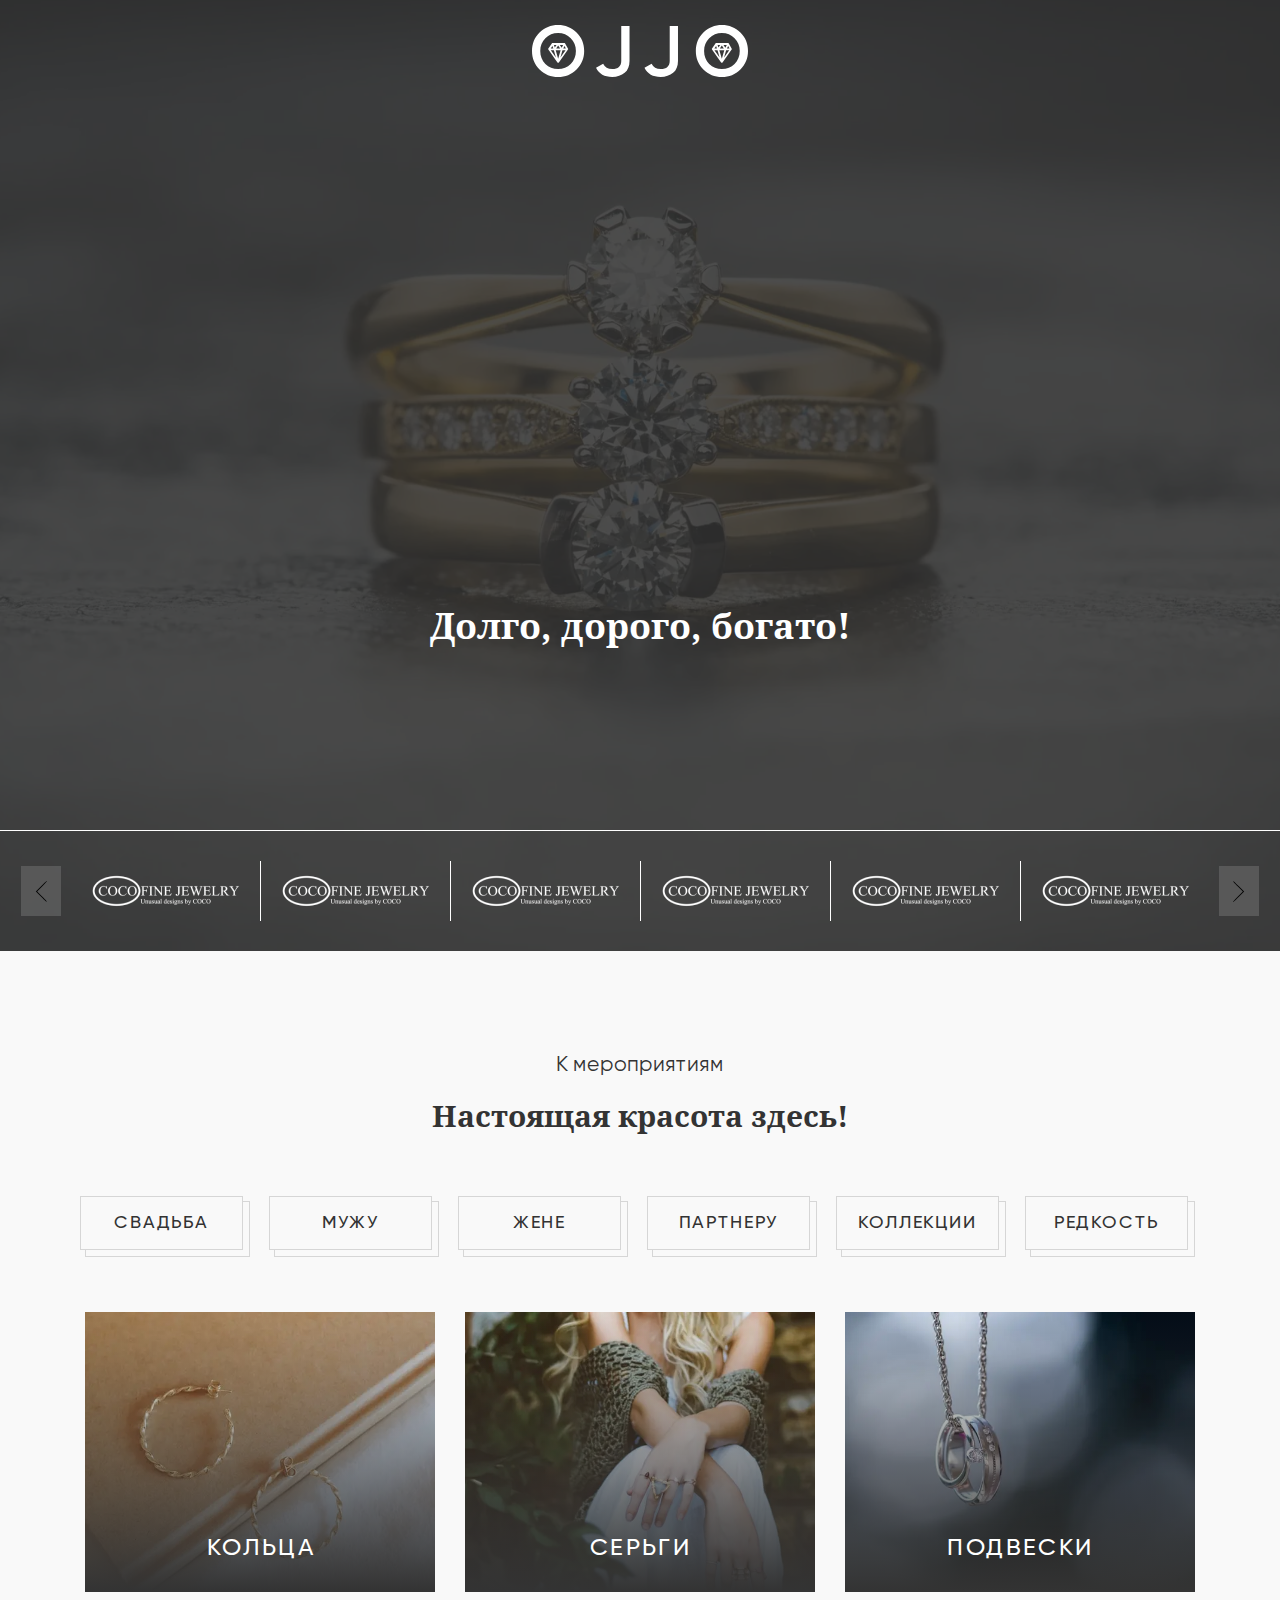
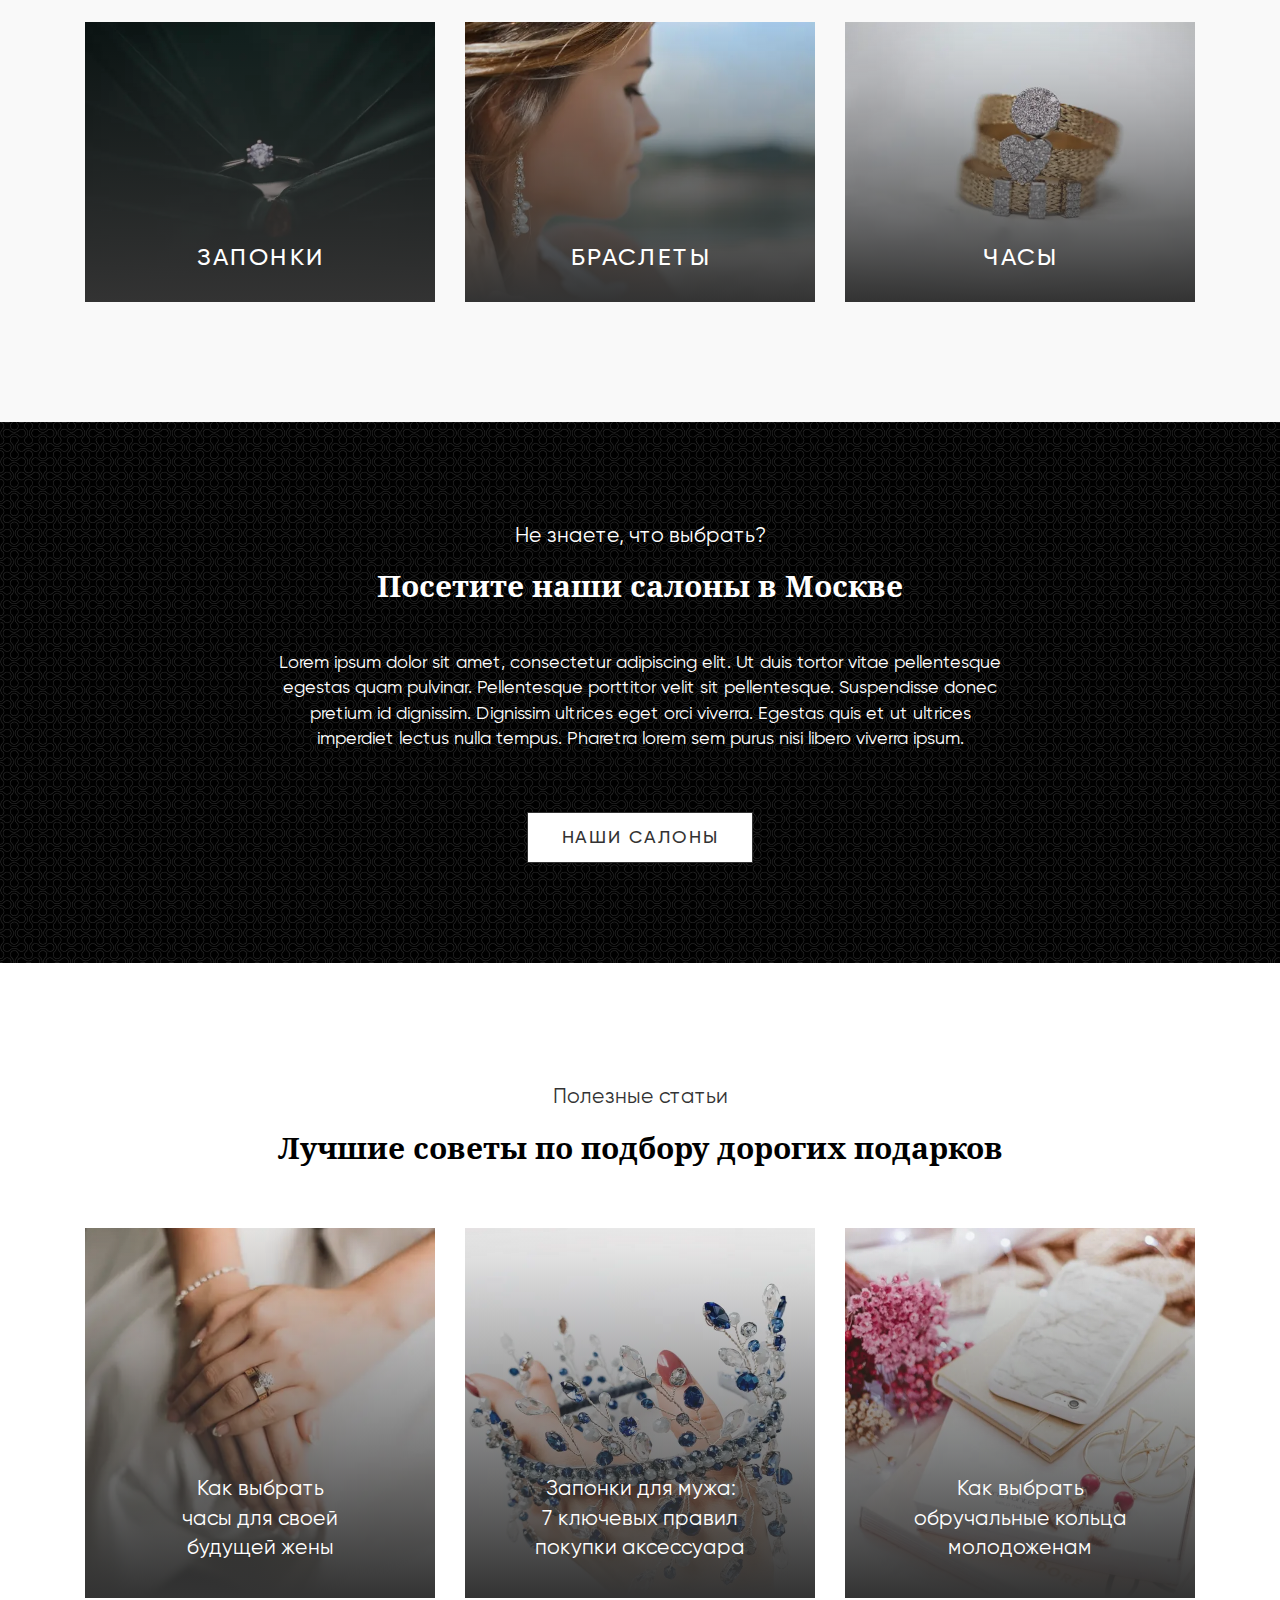
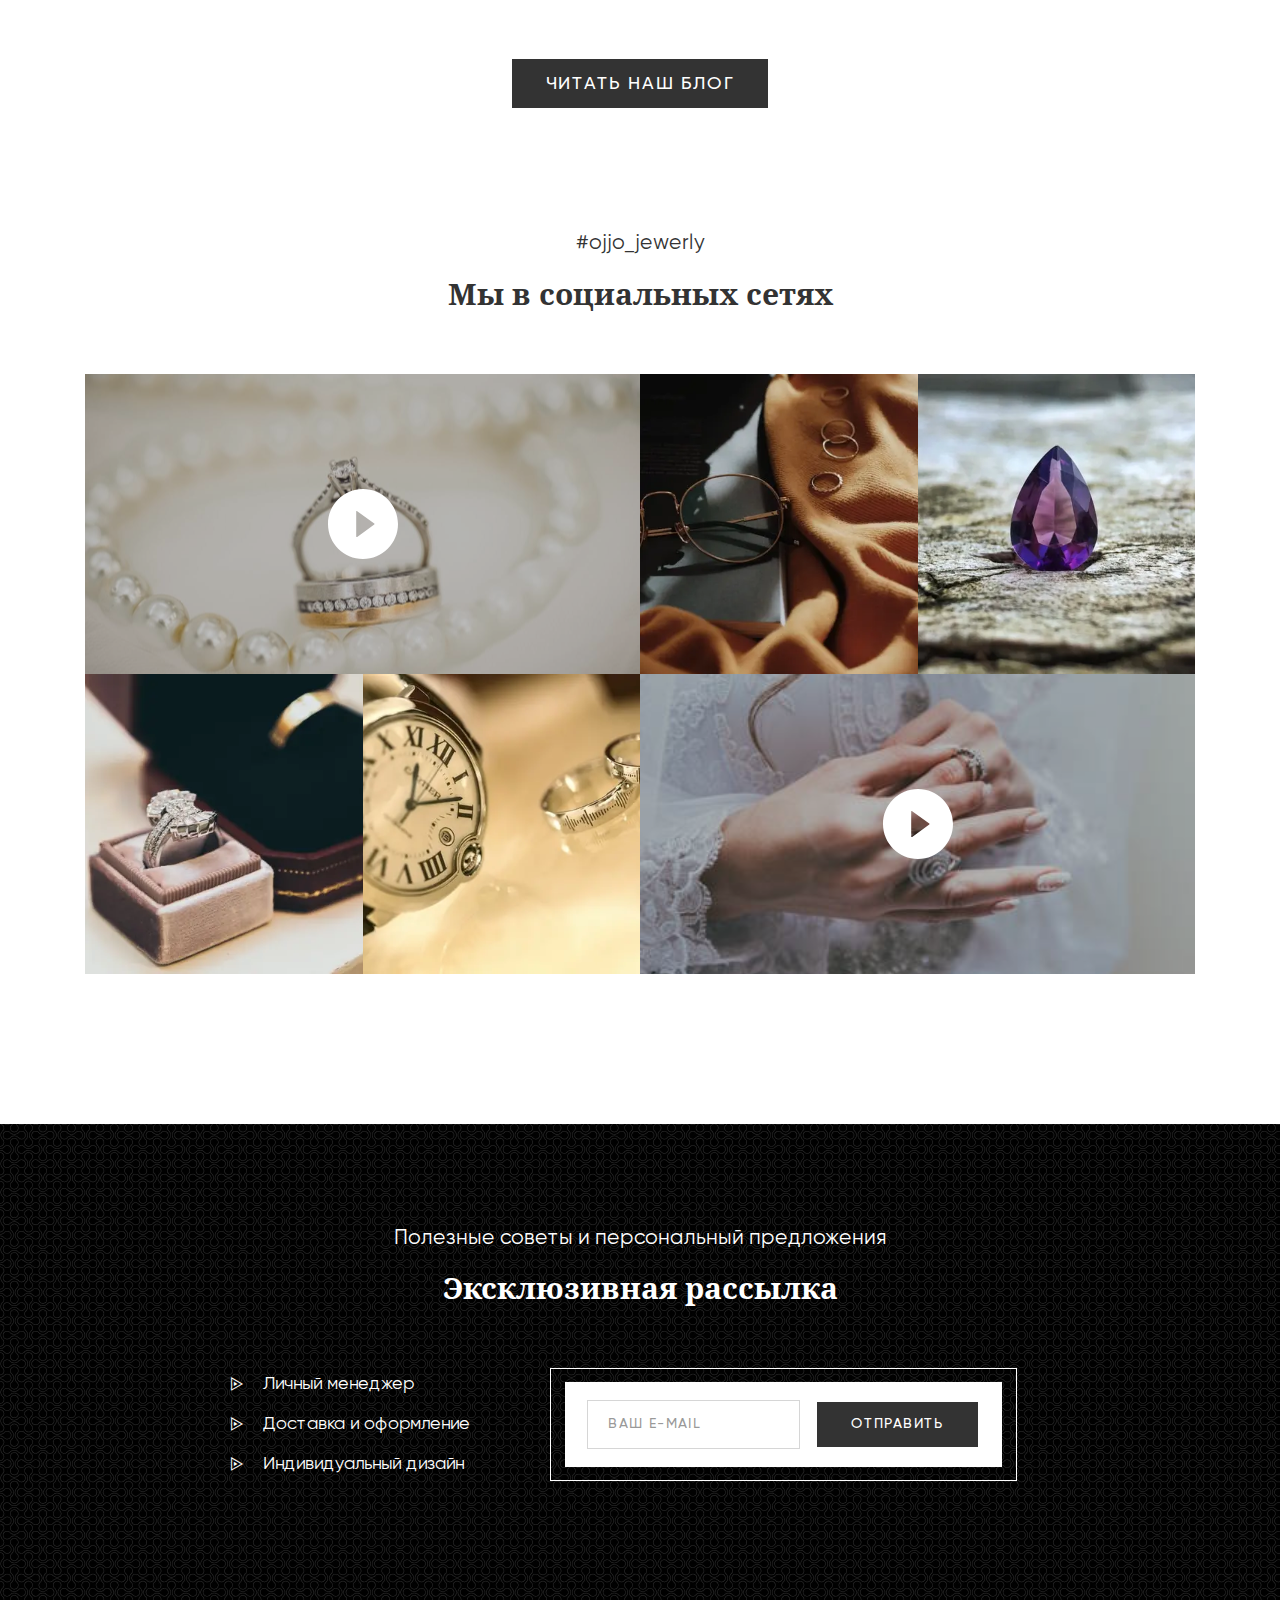
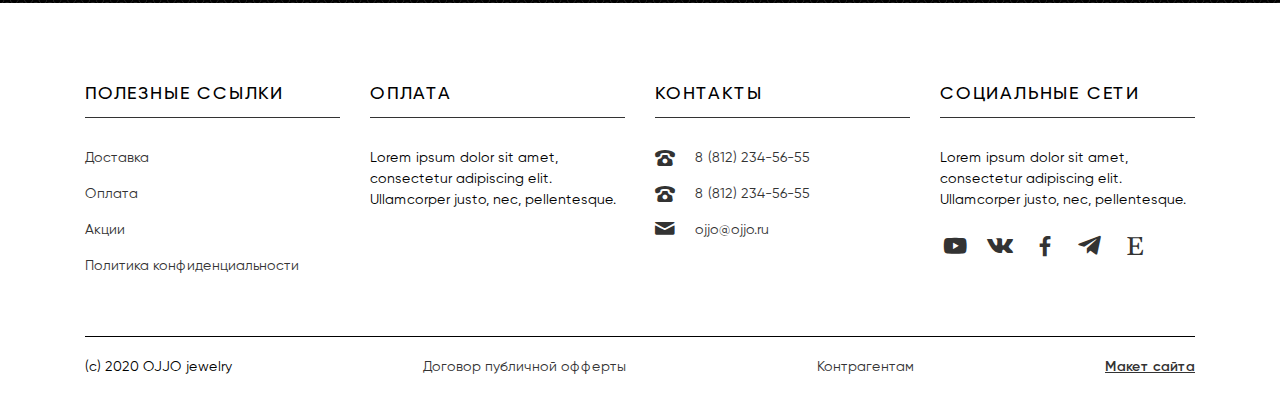
==== commit 3c3ae9c0: "some fixes" ====
--- a/index.html
+++ b/index.html
@@ -148,6 +148,7 @@
                     <div class="headscreen__links">
                         <a href="" class="headscreen__link">Каталог изделий</a>
                     </div>
+                    <div class="headscreen__separation-line"></div>
                     <div class="itc-slider brands" data-slider="itc-slider" data-autoplay="true" data-interval="3000">
                         <div class="itc-slider-wrapper brands__wrapper">
                             <div class="itc-slider-items brands__items">
--- a/css/style.min.css
+++ b/css/style.min.css
@@ -1 +1 @@
-@charset "UTF-8";@font-face{font-family:Gilroy;font-display:swap;src:url(../fonts/Gilroy-Medium.woff2) format("woff2"),url(../fonts/Gilroy-Medium.woff) format("woff");font-weight:500;font-style:normal}@font-face{font-family:Gilroy;font-display:swap;src:url(../fonts/Gilroy-Regular.woff2) format("woff2"),url(../fonts/Gilroy-Regular.woff) format("woff");font-weight:400;font-style:normal}@font-face{font-family:Gilroy;font-display:swap;src:url(../fonts/Gilroy-Semibold.woff2) format("woff2"),url(../fonts/Gilroy-Semibold.woff) format("woff");font-weight:600;font-style:normal}@font-face{font-family:icons;font-display:swap;src:url(../fonts/icons.woff2) format("woff2"),url(../fonts/icons.woff) format("woff");font-weight:400;font-style:normal}@font-face{font-family:NotoSerif;font-display:swap;src:url(../fonts/NotoSerif-Bold.woff2) format("woff2"),url(../fonts/NotoSerif-Bold.woff) format("woff");font-weight:700;font-style:normal}*{padding:0;margin:0;border:0}*,:after,:before{box-sizing:border-box}:active,:focus{outline:0}a:active,a:focus{outline:0}aside,footer,header,nav{display:block}body,html{height:100%;width:100%;font-size:100%;line-height:1;font-size:1em;-ms-text-size-adjust:100%;-moz-text-size-adjust:100%;-webkit-text-size-adjust:100%}button,input,textarea{font-family:inherit}input::-ms-clear{display:none}button{cursor:pointer}button::-moz-focus-inner{padding:0;border:0}a,a:visited{text-decoration:none}a:hover{text-decoration:none}ul li{list-style:none}img{vertical-align:top;height:auto;width:100%}picture{height:auto;width:100%}h1,h2,h3,h4,h5,h6{font-size:inherit;font-weight:400}@font-face{font-family:icons;src:url(../fonts/icons.eot?qwfnhl);src:url(../fonts/icons.eot?qwfnhl#iefix) format("embedded-opentype"),url(../fonts/icons.ttf?qwfnhl) format("truetype"),url(../fonts/icons.woff?qwfnhl) format("woff"),url(../fonts/icons.svg?qwfnhl#icons) format("svg");font-weight:400;font-style:normal;font-display:block}[class*=" icon-"]::before,[class^=icon-]::before{font-family:icons!important;speak:never;font-style:normal;font-weight:400;font-variant:normal;text-transform:none;line-height:1;-webkit-font-smoothing:antialiased;-moz-osx-font-smoothing:grayscale}.icon-car:before{content:"\e900"}.icon-etsy:before{content:"\e901";color:#fff}.icon-facebook:before{content:"\e902";color:#fff}.icon-heart:before{content:"\e903";color:#fff}.icon-search:before{content:"\e904";color:#fff}.icon-jewelry:before{content:"\e905"}.icon-mail:before{content:"\e906"}.icon-man:before{content:"\e907";color:#fff}.icon-map-pointer:before{content:"\e908"}.icon-phone:before{content:"\e909"}.icon-phone-dig:before{content:"\e90a"}.icon-ribbon-design:before{content:"\e90b"}.icon-search:before{content:"\e90c";color:#fff}.icon-vk:before{content:"\e90d";color:#fff}.icon-tablet:before{content:"\e90e"}.icon-telegram:before{content:"\e90f";color:#fff}.icon-triangle-down:before{content:"\e910"}.icon-triangle-right:before{content:"\e911";color:#fff}.icon-youtube:before{content:"\e912";color:#fff}body{font-family:Gilroy;overflow-x:hidden}body.noscroll{overflow:hidden}.wrapper{min-height:100vh;display:flex;flex-direction:column;overflow:clip}.background{position:relative}.background__body{position:absolute;top:0;left:0;width:100vw}.background__body img,.background__body picture{min-height:1100px;transform:translateY(calc(1px - 274 * (100vw - 320px)/ 2560));overflow:visible;-o-object-fit:cover;object-fit:cover}.background__body::before{content:"";background-color:rgba(51,51,51,.87);height:150%;width:100%;position:absolute;z-index:2;padding-top:75%}[class*=__container]{max-width:71.25rem;margin:0 auto;padding:0 15px;z-index:2}[class*=__button]{background-color:transparent}.itc-slider{position:relative}.itc-slider-wrapper{overflow:hidden;background-color:transparent}.itc-slider-items{display:flex;transition:transform .5s ease;will-change:transform}.itc-slider-transition-none{transition:none}.itc-slider-item{flex:0 0 100%;max-width:100%;-webkit-user-select:none;-moz-user-select:none;user-select:none;will-change:transform}.itc-slider-btn{position:absolute;top:50%;display:flex;justify-content:center;align-items:center;width:40px;height:50px;color:#fff;text-align:center;background:rgba(109,109,109,.575);border:none;transform:translateY(-50%);cursor:pointer}.itc-slider-btn-hide{display:none}.itc-slider-btn-prev{left:0}.itc-slider-btn-next{right:0}.itc-slider-btn::before{content:"";display:inline-block;width:25px;height:25px;background:transparent no-repeat center center;background-size:100% 100%}.itc-slider-btn-prev::before{background-image:url(../img/icons/btn-left.svg)}.itc-slider-btn-next::before{background-image:url(../img/icons/btn-left.svg);transform:rotate(180deg)}.itc-slider-indicators{position:absolute;right:0;bottom:-25px;left:0;z-index:15;display:flex;justify-content:center;margin:0 15%;padding-left:0;list-style:none}.itc-slider-indicator{flex:0 1 auto;box-sizing:content-box;width:30px;height:5px;margin-right:3px;margin-left:3px;text-indent:-999px;background-color:rgba(255,255,255,.5);background-clip:padding-box;border-top:15px solid transparent;border-bottom:15px solid transparent;cursor:pointer}.itc-slider-indicator-active{background-color:rgba(255,255,255,.9)}.side__menu{position:fixed;top:0;right:-100%;width:50%;height:100%;z-index:30;transition:.3s ease-in-out}.side__menu--opend{pointer-events:auto;overflow-y:scroll;right:0}.side__body{background-color:#333;padding:35px;height:100vh}.side__content{display:flex;flex-direction:column;gap:50px}.side__head{padding:0 0 10px 0;display:flex;flex:1 1 auto;flex-direction:row;justify-content:space-between}.side__logo{height:52px;width:216px;background:url(../img/icons/main-logo.svg) 50% no-repeat}.side__button-wrap{position:fixed;top:35px;right:35px;height:50px;width:50px;z-index:50}.menu__button{position:absolute;top:0;left:0;height:50px;width:50px;z-index:60}.menu__button::before{content:"";position:absolute;width:50px;height:50px;top:-3px;left:1px;background-color:rgba(51,51,51,.2039215686);border-radius:10px}.menu__button--opend{pointer-events:none}.close__button{position:absolute;top:0;left:0;height:50px;width:50px;pointer-events:none;z-index:65}.close__button--opend{pointer-events:auto}.decor{display:flex;flex-direction:column;justify-content:space-between;gap:9px;padding:10px 8px 10px 9px;pointer-events:none}.decor__line{border:solid 2px #fff;border-radius:3px;z-index:70}.first-line{transition:transform .3s ease-in-out;transform:translate(0,-3px) rotate(0)}.first-line--close{transform:translate(0,13px) rotate(45deg)}.mid-line{width:65%;transition:transform .4s ease-in-out,opacity .5s ease;opacity:1;transform:translate(0,-3px)}.mid-line--close{transform:translateX(-200px);opacity:0}.last-line{transition:transform .3s ease-in-out;transform:translate(0,-4px) rotate(0)}.last-line--close{transform:translate(0,-13px) rotate(-45deg)}.side__nav{border-bottom:1.5px solid #fff}.side__items{padding-bottom:33px;display:flex;flex-direction:column;gap:30px;font-size:1.3125rem;line-height:1.4;white-space:nowrap}.side__link{color:#fff}.side__actions{display:flex;flex-direction:row;gap:30px;margin-top:-25px;padding-bottom:22px;border-bottom:1px solid #fff}.side__actions .icon-man::before{font-size:50px}.side__actions .icon-heart::before{font-size:33px}.user__button{height:50px;width:50px}.favorites__button{height:50px;width:50px;margin-left:-.5px;margin-top:2px}.side__social{margin-top:-25px}.side__social-items{display:flex;flex-direction:row;gap:29px}.side__social-items [class$=-link]{height:40px;width:40px}.side__social-item{position:relative}.side__social-item .icon-youtube:before{font-size:38px}.side__social-item .icon-vk:before{font-size:37px}.side__social-item .icon-facebook:before{font-size:36px}.side__social-item .icon-telegram:before{font-size:36px}.side__social-item .e__link{position:absolute;top:0;left:0}.side__social-item .icon-etsy:before{font-size:24px;position:absolute;top:7px;left:5px}.side__social-item a{display:block;width:40px;height:40px}.popup{position:fixed;width:100vw;height:100%;top:0;left:0;background-color:rgba(51,51,51,.7960784314);z-index:100;opacity:0;pointer-events:none;visibility:hidden;transition:opacity .5s ease,background .5s ease}.popup--opend{opacity:1;pointer-events:auto;visibility:visible}.popup__body{min-height:100%;display:flex;justify-content:center;align-items:center;padding:15px;z-index:101;opacity:0;pointer-events:none;visibility:hidden}.popup__body--opend{opacity:1;pointer-events:auto;visibility:visible}.userform__content{position:relative;display:flex;flex-direction:column;justify-content:center;align-items:center;background-color:#adadad;border-radius:20px;box-shadow:0 0 1000px 10px rgba(141,141,141,.3490196078) inset;padding:35px 15px}.userform__content .reg-btn{color:#00f}.popup__close{position:absolute;top:8px;right:12px;width:40px;height:40px;padding:5px;background-color:rgba(255,255,255,0);border-radius:10px}.popup__close img,.popup__close picture{-o-object-fit:contain;object-fit:contain}.userform__title{font-size:1.75rem;padding-bottom:20px;text-transform:uppercase}.userform__text{font-size:1rem;padding-bottom:10px}.userform__form{display:flex;flex-direction:column;justify-content:center;align-items:center;font-size:1.25rem;padding-bottom:20px}.userform__form>*{margin-bottom:15px}.username__area{font-size:1.125rem;width:200px;padding:5px 15px;border-radius:10px;background:#868686;color:wheat;transition:all .4s ease 0s}.username__area:focus{background:#adadad;box-shadow:0 0 30px 10px rgba(58,58,58,.7960784314) inset}.pass__area{font-size:1.125rem;width:200px;padding:5px 15px;border-radius:10px;background:#868686;color:wheat;transition:all .4s ease 0s}.pass__area:focus{background:#adadad;box-shadow:0 0 30px 10px rgba(58,58,58,.7960784314) inset}.login__button{margin-top:30px;height:50px;width:200px;border-radius:30px;font-size:1.125rem;font-style:Medium;font-weight:500;line-height:1;text-align:center;text-transform:uppercase;letter-spacing:.1125rem;border:1px solid #fff;color:#000}.empty__window{position:absolute;top:50%;left:50%;transform:translate(-50%,-50%);display:flex;justify-content:center;align-items:center;font-size:20px;padding:10px;text-transform:uppercase;color:#fff;background-color:#000;min-width:250px;min-height:250px}.header{background-color:transparent;z-index:25}.header__container{padding-top:28px;width:100%;padding-bottom:522px}.header__logo-wrap{position:relative;margin:0 auto}.header__logo{position:absolute;top:-3px;left:50%;transform:translateX(-50%);height:52px;width:220px;background:url(../img/icons/main-logo.svg) 50% no-repeat}.header__content{display:flex;flex-direction:row;justify-content:space-between;font-size:.875rem;line-height:1.5}.icon-search::before{font-size:1.1875rem;position:absolute;display:flex;justify-content:start;width:35px;height:20px;left:-35px;top:1px}.content__left{display:flex;flex-direction:row;flex-wrap:wrap;order:1;padding:10px 0;max-width:25rem;gap:40px;align-items:center;animation:h-left 1s ease-in-out .5s 1 normal forwards;opacity:0}@keyframes h-left{0%{opacity:0;transform:translateX(-30px)}100%{opacity:1;transform:translateX(0)}}.header__item{position:relative}.header__link{color:#fff}.header__button{font-size:.875rem;line-height:1.5;color:#fff}.content__right{display:flex;flex-direction:row;flex-wrap:wrap;order:2;padding:10px 0;max-width:25rem;gap:40px;align-items:center;animation:h-right 1s ease-in-out .5s 1 normal forwards;opacity:0}@keyframes h-right{0%{opacity:0;transform:translateX(30px)}100%{opacity:1;transform:translateX(0)}}.header__user{margin-top:3px;margin-right:-15px;width:24px;height:24px;background-color:transparent}.icon-man::before{font-size:1.375rem}.header__favorites{margin-top:3px;width:18px;height:18px;background-color:transparent}.icon-heart::before{font-size:.875rem}.footer__container{display:flex;flex-direction:column;padding-top:79px;padding-bottom:20px;font-size:.875rem;line-height:1.5}.footer__container a{color:#333}.footer__container [class*=-title]{white-space:nowrap;font-size:1.125rem;font-weight:500;line-height:1.4;letter-spacing:.1125rem;text-transform:uppercase;border-bottom:1px solid #333;padding-bottom:10px;margin-bottom:30px}.footer__upper{display:flex;flex-direction:row;width:100%;gap:30px;justify-content:space-between;padding-bottom:59px}.footer__upper>*{flex:1 1 25%}.footer__upper>* [class*=-button]{display:none}.footer__upper [class*=-items]{gap:15px}.footer__upper [class*=-items]:not(.footer__social-items,.footer__payment-items){display:flex;flex-direction:column}.footer__upper [class$=-text]{padding-bottom:20px}.footer__menu-button{display:none}.footer__links{display:flex;flex-direction:column}.footer__payment{display:flex;flex-direction:column}.footer__payment-items{display:flex;flex-direction:row;gap:15px}.footer__payment-item{width:2.8125rem;height:1.875rem}.footer__payment-item img,.footer__payment-item picture{width:100%;height:100%;-o-object-fit:contain;object-fit:contain}.mastercard-img{margin-left:5px}.footer__contacts{display:flex;flex-direction:column}.footer__contacts-item{padding-left:40px;position:relative}.footer__contacts-item .icon-mail::before{position:absolute;display:block;width:40px;height:20px;top:2px;left:0;font-size:13px}.footer__contacts-item .icon-phone::before{position:absolute;display:block;width:40px;height:20px;top:2px;left:0;font-size:16px}.footer__social{display:flex;flex-direction:column}.footer__social-items{display:flex;flex-direction:row;gap:15px}.footer__social-item{position:relative;display:flex;justify-content:center;align-items:center;text-align:center;width:30px;height:30px}.footer__social-item .icon-youtube:before{position:absolute;top:2px;left:2px;color:#333;font-size:26px}.footer__social-item .icon-vk:before{position:absolute;top:2px;left:2px;color:#333;font-size:26px}.footer__social-item .icon-facebook:before{position:absolute;top:2px;left:1px;color:#333;font-size:27px}.footer__social-item .icon-telegram:before{position:absolute;top:1px;left:1px;color:#333;font-size:27px}.footer__social-item .icon-etsy:before{position:absolute;top:6px;left:6px;font-size:18px;color:#333}.footer__social-item a{display:block;width:30px;height:30px}.footer__lower{border-top:1px solid #000;padding-top:20px}.footer__lower-items{display:flex;flex-direction:row;justify-content:space-between;gap:30px;flex-wrap:wrap}.figma-link{font-weight:600;text-decoration:underline}@media (min-width:921px){.close__button,.menu__button,.side__menu{display:none}}@media (max-width:1139px){.footer__upper{flex-wrap:wrap}.footer__upper>*{flex:0 0 20%}}@media (max-width:1110px){.background__body img,.background__body picture{min-height:calc(650px + 450 * ((100vw - 320px)/ 790))}.header__container{padding-bottom:calc(293px + 229 * ((100vw - 320px)/ 790))}.content__left{gap:calc(0px + 40 * ((100vw - 320px)/ 790))}.content__right{gap:calc(0px + 40 * ((100vw - 320px)/ 790))}.footer__container{padding-top:calc(20px + 59 * ((100vw - 320px)/ 790))}.footer__upper{padding-bottom:calc(20px + 39 * ((100vw - 320px)/ 790))}}@media (max-width:920px){.header__logo{top:9px;left:18px;transform:translateX(0)}.header__container{padding-top:22px}.content__left,.content__right{display:none}}@media (max-width:866px){.footer__upper{gap:15px;flex-wrap:wrap}.footer__upper>*{flex:0 0 48%}}@media (max-width:767px){.side__menu{width:100%}}@media (max-width:521px){.footer__upper{flex-direction:column;gap:10px}.footer__upper>*{z-index:10;position:relative}.footer__upper>* [class$=-title]{position:relative;padding:5px;margin:0;border:none;pointer-events:none;z-index:6;color:#fff}.footer__upper>* [class*=-button]{display:flex;position:absolute;top:0;left:0;width:100%;height:100%;z-index:3;transition:all .4s ease-in-out 0s}.footer__upper>* [class*=-button] picture{transform-origin:center center 0;transition:all .3s ease;position:absolute;right:5%;top:5px;height:25px;width:25px;-o-object-fit:contain;object-fit:contain}.footer__menu-wrap{position:absolute;display:flex;flex-direction:column;justify-content:center;align-items:center;width:100%;height:0;left:0;bottom:35px;transition:height .5s ease,opacity .3s ease 50ms;opacity:0;pointer-events:none;background:#d8d8d8;border-top:15px solid #333;padding:10px}.footer-social-menu--opend{z-index:5;pointer-events:all;height:200px;opacity:1}.footer-contacts-menu--opend{z-index:5;pointer-events:all;height:200px;opacity:1}.footer-payment-menu--opend{z-index:5;pointer-events:all;height:200px;opacity:1}.footer-links-menu--opend{z-index:5;pointer-events:all;height:200px;opacity:1}.footer__menu-links-button{background-color:#333}.footer__menu-links-button--active{background-color:#a1a1a1}.footer__menu-links-button--active picture{transform:rotate(180deg)}.footer__menu-social-button{background-color:#333}.footer__menu-social-button--active{background-color:#a1a1a1}.footer__menu-social-button--active picture{transform:rotate(180deg)}.footer__menu-payment-button{background-color:#333}.footer__menu-payment-button--active{background-color:#a1a1a1}.footer__menu-payment-button--active picture{transform:rotate(180deg)}.footer__menu-contact-button{background-color:#333}.footer__menu-contact-button--active{background-color:#a1a1a1}.footer__menu-contact-button--active picture{transform:rotate(180deg)}}@media (max-width:374px){.side__button-wrap{top:35px;right:15px}.side__body{padding:20px}.side__social-items{gap:20px}}@media (hover:hover){.itc-slider-btn:hover{color:#fff;text-decoration:none;background:rgba(51,51,51,.6431372549);outline:0}.popup__close:hover{background-color:rgba(230,230,230,.4745098039);box-shadow:0 0 20px 10px rgba(221,221,221,.5490196078) inset}.login__button:hover{transition:all .3s ease 0s;background-color:#afafaf;color:#d4d4d4;box-shadow:0 0 50px 5px rgba(94,94,94,.8470588235) inset;border-color:#777}.header__item{transition:all .3s ease 0s}.header__item:hover{text-decoration:underline;color:#ccc}.header__item a:hover{text-decoration:underline;color:#ccc}.header__button:hover{text-decoration:underline;color:#ccc}.footer__container{transition:all .3s ease 0s}.footer__container a:hover{text-decoration:underline;font-weight:500;text-shadow:.5px .5px 1px #929292}}@media (pointer:coarse){.login__button{transition:all .2s ease 0s}.login__button:active{background-color:rgba(255,255,255,.4392156863);color:#1b1b1b}.footer__container{transition:all .3s ease 0s}.footer__container a:active{text-decoration:underline;font-weight:500;text-shadow:.5px .5px 1px #929292}a:hover{text-decoration:none}button:hover{text-decoration:none}}+@charset "UTF-8";@font-face{font-family:Gilroy;font-display:swap;src:url(../fonts/Gilroy-Medium.woff2) format("woff2"),url(../fonts/Gilroy-Medium.woff) format("woff");font-weight:500;font-style:normal}@font-face{font-family:Gilroy;font-display:swap;src:url(../fonts/Gilroy-Regular.woff2) format("woff2"),url(../fonts/Gilroy-Regular.woff) format("woff");font-weight:400;font-style:normal}@font-face{font-family:Gilroy;font-display:swap;src:url(../fonts/Gilroy-Semibold.woff2) format("woff2"),url(../fonts/Gilroy-Semibold.woff) format("woff");font-weight:600;font-style:normal}@font-face{font-family:icons;font-display:swap;src:url(../fonts/icons.woff2) format("woff2"),url(../fonts/icons.woff) format("woff");font-weight:400;font-style:normal}@font-face{font-family:NotoSerif;font-display:swap;src:url(../fonts/NotoSerif-Bold.woff2) format("woff2"),url(../fonts/NotoSerif-Bold.woff) format("woff");font-weight:700;font-style:normal}@font-face{font-family:icons;src:url(../fonts/icons.eot?qwfnhl);src:url(../fonts/icons.eot?qwfnhl#iefix) format("embedded-opentype"),url(../fonts/icons.ttf?qwfnhl) format("truetype"),url(../fonts/icons.woff?qwfnhl) format("woff"),url(../fonts/icons.svg?qwfnhl#icons) format("svg");font-weight:400;font-style:normal;font-display:block}[class*=" icon-"]::before,[class^=icon-]::before{font-family:icons!important;speak:never;font-style:normal;font-weight:400;font-variant:normal;text-transform:none;line-height:1;-webkit-font-smoothing:antialiased;-moz-osx-font-smoothing:grayscale}.icon-car:before{content:"\e900"}.icon-etsy:before{content:"\e901";color:#fff}.icon-facebook:before{content:"\e902";color:#fff}.icon-heart:before{content:"\e903";color:#fff}.icon-search:before{content:"\e904";color:#fff}.icon-jewelry:before{content:"\e905"}.icon-mail:before{content:"\e906"}.icon-man:before{content:"\e907";color:#fff}.icon-map-pointer:before{content:"\e908"}.icon-phone:before{content:"\e909"}.icon-phone-dig:before{content:"\e90a"}.icon-ribbon-design:before{content:"\e90b"}.icon-search:before{content:"\e90c";color:#fff}.icon-vk:before{content:"\e90d";color:#fff}.icon-tablet:before{content:"\e90e"}.icon-telegram:before{content:"\e90f";color:#fff}.icon-triangle-down:before{content:"\e910"}.icon-triangle-right:before{content:"\e911";color:#fff}.icon-youtube:before{content:"\e912";color:#fff}*{padding:0;margin:0;border:0}*,:after,:before{box-sizing:border-box}:active,:focus{outline:0}a:active,a:focus{outline:0}aside,footer,header,nav{display:block}body,html{height:100%;width:100%;font-size:100%;line-height:1;font-size:1em;-ms-text-size-adjust:100%;-moz-text-size-adjust:100%;-webkit-text-size-adjust:100%}button,input,textarea{font-family:inherit}input::-ms-clear{display:none}button{cursor:pointer}button::-moz-focus-inner{padding:0;border:0}a,a:visited{text-decoration:none}a:hover{text-decoration:none}ul li{list-style:none}img{vertical-align:top;height:auto;width:100%}picture{height:auto;width:100%}h1,h2,h3,h4,h5,h6{font-size:inherit;font-weight:400}body{font-family:Gilroy;overflow-x:hidden}body.noscroll{overflow:hidden}.wrapper{min-height:100vh;display:flex;flex-direction:column;overflow:clip}.background{position:relative}.background__body{position:absolute;top:0;left:0;width:100vw}.background__body img,.background__body picture{min-height:1100px;transform:translateY(calc(1px - 274 * (100vw - 320px)/ 2560));overflow:visible;-o-object-fit:cover;object-fit:cover}.background__body::before{content:"";background-color:rgba(51,51,51,.87);height:150%;width:100%;position:absolute;z-index:2;padding-top:75%}[class*=__container]{max-width:71.25rem;margin:0 auto;padding:0 15px;z-index:2}[class*=__button]{background-color:transparent}.itc-slider{position:relative}.itc-slider-wrapper{overflow:hidden;background-color:transparent}.itc-slider-items{display:flex;transition:transform .5s ease;will-change:transform}.itc-slider-transition-none{transition:none}.itc-slider-item{flex:0 0 100%;max-width:100%;-webkit-user-select:none;-moz-user-select:none;user-select:none;will-change:transform}.itc-slider-btn{position:absolute;top:50%;display:flex;justify-content:center;align-items:center;width:40px;height:50px;color:#fff;text-align:center;background:rgba(109,109,109,.575);border:none;transform:translateY(-50%);cursor:pointer}.itc-slider-btn-hide{display:none}.itc-slider-btn-prev{left:0}.itc-slider-btn-next{right:0}.itc-slider-btn::before{content:"";display:inline-block;width:25px;height:25px;background:transparent no-repeat center center;background-size:100% 100%}.itc-slider-btn-prev::before{background-image:url(../img/icons/btn-left.svg)}.itc-slider-btn-next::before{background-image:url(../img/icons/btn-left.svg);transform:rotate(180deg)}.itc-slider-indicators{position:absolute;right:0;bottom:-25px;left:0;z-index:15;display:flex;justify-content:center;margin:0 15%;padding-left:0;list-style:none}.itc-slider-indicator{flex:0 1 auto;box-sizing:content-box;width:30px;height:5px;margin-right:3px;margin-left:3px;text-indent:-999px;background-color:rgba(255,255,255,.5);background-clip:padding-box;border-top:15px solid transparent;border-bottom:15px solid transparent;cursor:pointer}.itc-slider-indicator-active{background-color:rgba(255,255,255,.9)}.side__menu{position:fixed;top:0;right:-100%;width:50%;height:100%;z-index:30;transition:.3s ease-in-out}.side__menu--opend{pointer-events:auto;overflow-y:scroll;right:0}.side__body{background-color:#333;padding:35px;height:100vh}.side__content{display:flex;flex-direction:column;gap:50px}.side__head{padding:0 0 10px 0;display:flex;flex:1 1 auto;flex-direction:row;justify-content:space-between}.side__logo{height:52px;width:216px;background:url(../img/icons/main-logo.svg) 50% no-repeat}.side__button-wrap{position:fixed;top:35px;right:35px;height:50px;width:50px;z-index:50}.menu__button{position:absolute;top:0;left:0;height:50px;width:50px;z-index:60}.menu__button::before{content:"";position:absolute;width:50px;height:50px;top:-3px;left:1px;background-color:rgba(51,51,51,.2039215686);border-radius:10px}.menu__button--opend{pointer-events:none}.close__button{position:absolute;top:0;left:0;height:50px;width:50px;pointer-events:none;z-index:65}.close__button--opend{pointer-events:auto}.decor{display:flex;flex-direction:column;justify-content:space-between;gap:9px;padding:10px 8px 10px 9px;pointer-events:none}.decor__line{border:solid 2px #fff;border-radius:3px;z-index:70}.first-line{transition:transform .3s ease-in-out;transform:translate(0,-3px) rotate(0)}.first-line--close{transform:translate(0,13px) rotate(45deg)}.mid-line{width:65%;transition:transform .4s ease-in-out,opacity .5s ease;opacity:1;transform:translate(0,-3px)}.mid-line--close{transform:translateX(-200px);opacity:0}.last-line{transition:transform .3s ease-in-out;transform:translate(0,-4px) rotate(0)}.last-line--close{transform:translate(0,-13px) rotate(-45deg)}.side__nav{border-bottom:1.5px solid #fff}.side__items{padding-bottom:33px;display:flex;flex-direction:column;gap:30px;font-size:1.3125rem;line-height:1.4;white-space:nowrap}.side__link{color:#fff}.side__actions{display:flex;flex-direction:row;gap:30px;margin-top:-25px;padding-bottom:22px;border-bottom:1px solid #fff}.side__actions .icon-man::before{font-size:50px}.side__actions .icon-heart::before{font-size:33px}.user__button{height:50px;width:50px}.favorites__button{height:50px;width:50px;margin-left:-.5px;margin-top:2px}.side__social{margin-top:-25px}.side__social-items{display:flex;flex-direction:row;gap:29px}.side__social-items [class$=-link]{height:40px;width:40px}.side__social-item{position:relative}.side__social-item .icon-youtube:before{font-size:38px}.side__social-item .icon-vk:before{font-size:37px}.side__social-item .icon-facebook:before{font-size:36px}.side__social-item .icon-telegram:before{font-size:36px}.side__social-item .e__link{position:absolute;top:0;left:0}.side__social-item .icon-etsy:before{font-size:24px;position:absolute;top:7px;left:5px}.side__social-item a{display:block;width:40px;height:40px}.popup{position:fixed;width:100vw;height:100%;top:0;left:0;background-color:rgba(51,51,51,.7960784314);z-index:100;opacity:0;pointer-events:none;visibility:hidden;transition:opacity .5s ease,background .5s ease}.popup--opend{opacity:1;pointer-events:auto;visibility:visible}.popup__body{min-height:100%;display:flex;justify-content:center;align-items:center;padding:15px;z-index:101;opacity:0;pointer-events:none;visibility:hidden}.popup__body--opend{opacity:1;pointer-events:auto;visibility:visible}.userform__content{position:relative;display:flex;flex-direction:column;justify-content:center;align-items:center;background-color:#adadad;border-radius:20px;box-shadow:0 0 1000px 10px rgba(141,141,141,.3490196078) inset;padding:35px 15px}.userform__content .reg-btn{color:#00f}.popup__close{position:absolute;top:8px;right:12px;width:40px;height:40px;padding:5px;background-color:rgba(255,255,255,0);border-radius:10px}.popup__close img,.popup__close picture{-o-object-fit:contain;object-fit:contain}.userform__title{font-size:1.75rem;padding-bottom:20px;text-transform:uppercase}.userform__text{font-size:1rem;padding-bottom:10px}.userform__form{display:flex;flex-direction:column;justify-content:center;align-items:center;font-size:1.25rem;padding-bottom:20px}.userform__form>*{margin-bottom:15px}.username__area{font-size:1.125rem;width:200px;padding:5px 15px;border-radius:10px;background:#868686;color:wheat;transition:all .4s ease 0s}.username__area:focus{background:#adadad;box-shadow:0 0 30px 10px rgba(58,58,58,.7960784314) inset}.pass__area{font-size:1.125rem;width:200px;padding:5px 15px;border-radius:10px;background:#868686;color:wheat;transition:all .4s ease 0s}.pass__area:focus{background:#adadad;box-shadow:0 0 30px 10px rgba(58,58,58,.7960784314) inset}.login__button{margin-top:30px;height:50px;width:200px;border-radius:30px;font-size:1.125rem;font-style:Medium;font-weight:500;line-height:1;text-align:center;text-transform:uppercase;letter-spacing:.1125rem;border:1px solid #fff;color:#000}.empty__window{position:absolute;top:50%;left:50%;transform:translate(-50%,-50%);display:flex;justify-content:center;align-items:center;font-size:20px;padding:10px;text-transform:uppercase;color:#fff;background-color:#000;min-width:250px;min-height:250px}.header{background-color:transparent;z-index:25}.header__container{padding-top:28px;width:100%}.header__logo-wrap{position:relative;margin:0 auto}.header__logo{position:absolute;top:-3px;left:50%;transform:translateX(-50%);height:52px;width:220px;background:url(../img/icons/main-logo.svg) 50% no-repeat}.header__content{display:flex;flex-direction:row;justify-content:space-between;font-size:.875rem;line-height:1.5}.icon-search::before{font-size:1.1875rem;position:absolute;display:flex;justify-content:start;width:35px;height:20px;left:-35px;top:1px}.content__left{display:flex;flex-direction:row;flex-wrap:wrap;order:1;padding:10px 0;max-width:25rem;gap:40px;align-items:center;animation:h-left 1s ease-in-out .5s 1 normal forwards;opacity:0}@keyframes h-left{0%{opacity:0;transform:translateX(-30px)}100%{opacity:1;transform:translateX(0)}}.header__item{position:relative}.header__link{color:#fff}.header__button{font-size:.875rem;line-height:1.5;color:#fff}.content__right{display:flex;flex-direction:row;flex-wrap:wrap;order:2;padding:10px 0;max-width:25rem;gap:40px;align-items:center;animation:h-right 1s ease-in-out .5s 1 normal forwards;opacity:0}@keyframes h-right{0%{opacity:0;transform:translateX(30px)}100%{opacity:1;transform:translateX(0)}}.header__user{margin-top:3px;margin-right:-15px;width:24px;height:24px;background-color:transparent}.icon-man::before{font-size:1.375rem}.header__favorites{margin-top:3px;width:18px;height:18px;background-color:transparent}.icon-heart::before{font-size:.875rem}.footer__container{display:flex;flex-direction:column;padding-top:79px;padding-bottom:20px;font-size:.875rem;line-height:1.5}.footer__container a{color:#333}.footer__container [class*=-title]{white-space:nowrap;font-size:1.125rem;font-weight:500;line-height:1.4;letter-spacing:.1125rem;text-transform:uppercase;border-bottom:1px solid #333;padding-bottom:10px;margin-bottom:30px}.footer__upper{display:flex;flex-direction:row;width:100%;gap:30px;justify-content:space-between;padding-bottom:59px}.footer__upper>*{flex:1 1 25%}.footer__upper>* [class*=-button]{display:none}.footer__upper [class*=-items]{gap:15px}.footer__upper [class*=-items]:not(.footer__social-items,.footer__payment-items){display:flex;flex-direction:column}.footer__upper [class$=-text]{padding-bottom:20px}.footer__menu-button{display:none}.footer__links{display:flex;flex-direction:column}.footer__payment{display:flex;flex-direction:column}.footer__payment-items{display:flex;flex-direction:row;gap:15px}.footer__payment-item{width:2.8125rem;height:1.875rem}.footer__payment-item img,.footer__payment-item picture{width:100%;height:100%;-o-object-fit:contain;object-fit:contain}.mastercard-img{margin-left:5px}.footer__contacts{display:flex;flex-direction:column}.footer__contacts-item{padding-left:40px;position:relative}.footer__contacts-item .icon-mail::before{position:absolute;display:block;width:40px;height:20px;top:2px;left:0;font-size:13px}.footer__contacts-item .icon-phone::before{position:absolute;display:block;width:40px;height:20px;top:2px;left:0;font-size:16px}.footer__social{display:flex;flex-direction:column}.footer__social-items{display:flex;flex-direction:row;gap:15px}.footer__social-item{position:relative;display:flex;justify-content:center;align-items:center;text-align:center;width:30px;height:30px}.footer__social-item .icon-youtube:before{position:absolute;top:2px;left:2px;color:#333;font-size:26px}.footer__social-item .icon-vk:before{position:absolute;top:2px;left:2px;color:#333;font-size:26px}.footer__social-item .icon-facebook:before{position:absolute;top:2px;left:1px;color:#333;font-size:27px}.footer__social-item .icon-telegram:before{position:absolute;top:1px;left:1px;color:#333;font-size:27px}.footer__social-item .icon-etsy:before{position:absolute;top:6px;left:6px;font-size:18px;color:#333}.footer__social-item a{display:block;width:30px;height:30px}.footer__lower{border-top:1px solid #000;padding-top:20px}.footer__lower-items{display:flex;flex-direction:row;justify-content:space-between;gap:30px;flex-wrap:wrap}.figma-link{font-weight:600;text-decoration:underline}@media (min-width:921px){.close__button,.menu__button,.side__menu{display:none}}@media (max-width:1139px){.footer__upper{flex-wrap:wrap}.footer__upper>*{flex:0 0 20%}}@media (max-width:1110px){.background__body img,.background__body picture{min-height:calc(650px + 450 * ((100vw - 320px)/ 790))}.content__left{gap:calc(0px + 40 * ((100vw - 320px)/ 790))}.content__right{gap:calc(0px + 40 * ((100vw - 320px)/ 790))}.footer__container{padding-top:calc(20px + 59 * ((100vw - 320px)/ 790))}.footer__upper{padding-bottom:calc(20px + 39 * ((100vw - 320px)/ 790))}}@media (max-width:920px){.header__logo{top:9px;left:18px;transform:translateX(0)}.header__container{padding-top:22px}.content__left,.content__right{display:none}}@media (max-width:866px){.footer__upper{gap:15px;flex-wrap:wrap}.footer__upper>*{flex:0 0 48%}}@media (max-width:767px){.side__menu{width:100%}}@media (max-width:521px){.footer__upper{flex-direction:column;gap:10px}.footer__upper>*{z-index:10;position:relative}.footer__upper>* [class$=-title]{position:relative;padding:5px;margin:0;border:none;pointer-events:none;z-index:6;color:#fff}.footer__upper>* [class*=-button]{display:flex;position:absolute;top:0;left:0;width:100%;height:100%;z-index:3;transition:all .4s ease-in-out 0s}.footer__upper>* [class*=-button] picture{transform-origin:center center 0;transition:all .3s ease;position:absolute;right:5%;top:5px;height:25px;width:25px;-o-object-fit:contain;object-fit:contain}.footer__menu-wrap{position:absolute;display:flex;flex-direction:column;justify-content:center;align-items:center;width:100%;height:0;left:0;bottom:35px;transition:height .5s ease,opacity .3s ease 50ms;opacity:0;pointer-events:none;background:#d8d8d8;border-top:15px solid #333;padding:10px}.footer-social-menu--opend{z-index:5;pointer-events:all;height:200px;opacity:1}.footer-contacts-menu--opend{z-index:5;pointer-events:all;height:200px;opacity:1}.footer-payment-menu--opend{z-index:5;pointer-events:all;height:200px;opacity:1}.footer-links-menu--opend{z-index:5;pointer-events:all;height:200px;opacity:1}.footer__menu-links-button{background-color:#333}.footer__menu-links-button--active{background-color:#a1a1a1}.footer__menu-links-button--active picture{transform:rotate(180deg)}.footer__menu-social-button{background-color:#333}.footer__menu-social-button--active{background-color:#a1a1a1}.footer__menu-social-button--active picture{transform:rotate(180deg)}.footer__menu-payment-button{background-color:#333}.footer__menu-payment-button--active{background-color:#a1a1a1}.footer__menu-payment-button--active picture{transform:rotate(180deg)}.footer__menu-contact-button{background-color:#333}.footer__menu-contact-button--active{background-color:#a1a1a1}.footer__menu-contact-button--active picture{transform:rotate(180deg)}}@media (max-width:374px){.side__button-wrap{top:35px;right:15px}.side__body{padding:20px}.side__social-items{gap:20px}}@media (hover:hover){.itc-slider-btn:hover{color:#fff;text-decoration:none;background:rgba(51,51,51,.6431372549);outline:0}.popup__close:hover{background-color:rgba(230,230,230,.4745098039);box-shadow:0 0 20px 10px rgba(221,221,221,.5490196078) inset}.login__button:hover{transition:all .3s ease 0s;background-color:#afafaf;color:#d4d4d4;box-shadow:0 0 50px 5px rgba(94,94,94,.8470588235) inset;border-color:#777}.header__item{transition:all .3s ease 0s}.header__item:hover{text-decoration:underline;color:#ccc}.header__item a:hover{text-decoration:underline;color:#ccc}.header__button:hover{text-decoration:underline;color:#ccc}.footer__container{transition:all .3s ease 0s}.footer__container a:hover{text-decoration:underline;font-weight:500;text-shadow:.5px .5px 1px #929292}}@media (pointer:coarse){.login__button{transition:all .2s ease 0s}.login__button:active{background-color:rgba(255,255,255,.4392156863);color:#1b1b1b}.footer__container{transition:all .3s ease 0s}.footer__container a:active{text-decoration:underline;font-weight:500;text-shadow:.5px .5px 1px #929292}a:hover{text-decoration:none}button:hover{text-decoration:none}}--- a/css/indexPage.min.css
+++ b/css/indexPage.min.css
@@ -1 +1 @@
-.main{z-index:2;background-color:transparent}.headscreen__container{display:flex;flex-direction:column;align-items:center;padding-bottom:30px}.headscreen__title{font-family:NotoSerif;font-weight:700;font-size:2.25rem;line-height:1.4;text-align:center;color:#fff;animation:ht-anim 1.5s linear 0s 1 normal forwards}@keyframes ht-anim{0%{opacity:0}100%{opacity:1}}.headscreen__links{display:flex;justify-content:center;flex-wrap:wrap;padding-top:50px;animation:hsb-anim 1s ease-in-out .5s 1 normal forwards;opacity:0;padding-bottom:110px}@keyframes hsb-anim{0%{opacity:0;transform:translateY(30px)}100%{opacity:1;transform:translateY(0)}}.headscreen__link{padding:15px 34px;font-size:1.125rem;font-style:Medium;font-weight:500;line-height:1;text-align:center;text-transform:uppercase;letter-spacing:.1125rem;border:1px solid #fff;color:#fff}.brands{width:102.5%}.brands__item{flex:0 0 auto;width:190px;height:60px;border-right:solid 1px #fff}.brand__link img{-o-object-fit:contain;object-fit:contain;height:100%}.logo-slider-next{right:-50px}.logo-slider-prev{left:-50px}.shop{width:100%;background-color:#f9f9f9}.shop__container{padding-top:100px;padding-bottom:120px;display:flex;flex-direction:column}.shop__upper-text{display:flex;justify-content:center;font-size:1.3125rem;line-height:1.4;padding-bottom:15px;color:#333}.shop__title{padding-top:5px;font-family:NotoSerif;font-size:30px;font-weight:700;line-height:1;text-align:center;color:#333;padding-bottom:70px}.categories__items{display:flex;flex-wrap:wrap;flex-direction:row;justify-content:space-between;gap:24px;padding-bottom:55px}.categories__item{display:flex;justify-content:center;border:1px solid #d6d6d6;min-width:10.3125rem;min-height:3.5rem}.categories__item [class*=__link]{display:flex;justify-content:center;align-items:center;padding:5px;width:100%;font-style:normal;font-weight:500;font-size:1.125rem;line-height:1;letter-spacing:.1em;text-transform:uppercase;transition:all .2s ease 0s;background-color:#f9f9f9;border:1px solid #d6d6d6;transform:translate(-6px,-6px);color:#333}.catalog__items{display:grid;grid-template-columns:repeat(auto-fit,minmax(31%,1fr));grid-auto-rows:280px;justify-content:center;justify-items:center;gap:30px}.catalog__item{position:relative;height:100%;width:100%;transition:all .4s ease 0s}.catalog__label{display:flex;justify-content:center;align-items:end;padding:32px 15px;margin-left:1px;width:100%;height:100%;pointer-events:none}.catalog__label-text{font-weight:500;font-size:1.5rem;color:#fff;letter-spacing:.15rem;text-transform:uppercase;z-index:2}.catalog__link{position:absolute;width:100%;height:100%;top:0;left:0}.catalog__link img,.catalog__link picture{width:100%;height:100%;-o-object-fit:cover;object-fit:cover}.catalog__link::before{content:"";position:absolute;background:linear-gradient(rgba(180,180,180,0),#333);width:100%;height:100%;top:0;right:0}.no_webp .salons{background-image:url(../img/section_bg.png)}.salons{background-size:200px;width:100%}.salons__container{display:flex;flex-direction:column;justify-content:center;color:#fff;text-align:center;padding-top:100px;padding-bottom:100px}.salons__uppertext{font-size:1.3125rem;line-height:1.4}.salons__title{padding-top:20px;font-family:NotoSerif;font-size:1.875rem;font-style:bold}.salons__content{margin:0 auto;text-align:center;max-width:45.625rem;padding-top:50px;font-size:1.125rem;line-height:1.4}.salons__links{padding-top:60px;margin:0 auto}.salons__link{display:flex;justify-content:center;padding:16px 34px 15px 34px;font-size:1.125rem;letter-spacing:.1125rem;text-transform:uppercase;color:#333;background-color:#fff;font-weight:500;border:1px solid #333}.blog__container{display:flex;justify-content:center;flex-direction:column;text-align:center;padding-top:120px;padding-bottom:60px}.blog__uppertext{font-size:1.3125rem;line-height:1.4;color:#333}.blog__title{padding-top:21px;font-family:NotoSerif;font-size:1.875rem;font-weight:700}.blog__content{padding-top:60px}.useful__items{padding-top:5px;display:flex;flex-direction:row;justify-content:center;flex-wrap:wrap;gap:30px}.useful__item{position:relative;width:350px;height:370px}.useful__item img,.useful__item picture{width:100%;height:100%;-o-object-fit:cover;object-fit:cover}.useful__label{display:flex;justify-content:center;align-items:end;position:absolute;width:100%;height:100%;top:0;left:0;z-index:2;pointer-events:none}.useful__label-title{font-size:1.3125rem;line-height:1.4;font-weight:400;color:#fff;padding:35px 15px}.useful__link{position:absolute;width:100%;height:100%;top:0;left:0}.useful__link img,.useful__link picture{width:100%;height:100%;-o-object-fit:cover;object-fit:cover}.useful__link::before{content:"";position:absolute;background:linear-gradient(rgba(180,180,180,0),#333);width:100%;height:100%;top:0;right:0}.blog__links{padding-top:60px;margin:0 auto}.blog__link{display:flex;flex-direction:column;gap:10px;flex-wrap:wrap;justify-content:center;background-color:#333;color:#fff;font-weight:500;font-size:1.125rem;text-transform:uppercase;letter-spacing:.1125rem;border:1px solid #fff;padding:15.5px 33.5px;transition:all .3s ease 0s}.social__container{display:flex;flex-direction:column;justify-content:center;text-align:center;padding-top:60px;padding-bottom:150px}.social__uppertext{font-size:1.3125rem;line-height:1.4;color:#333}.social__title{padding-top:20px;font-family:NotoSerif;font-weight:700;font-size:1.875rem;color:#333}.social__content{padding-top:65px}.social__items{display:grid;grid-template-columns:repeat(auto-fit,minmax(277px,1fr));grid-auto-rows:300px;justify-content:center;grid-auto-flow:dense}.social__item{position:relative;height:100%;width:100%}.item__video{grid-column-start:span 2}.video__play{position:absolute;display:flex;flex-direction:column;justify-content:center;align-items:center;top:50%;left:50%;transform:translate(-50%,-50%);z-index:3;background:url(../img/icons/playBtn.svg) 50% no-repeat;background-size:contain;width:70px;height:70px;background-color:transparent}.video__play--playing{top:0;left:0;width:100%;height:100%;opacity:0;transform:translate(0,0);background:0 0}.video__wrap{position:relative;width:100%;height:100%;aspect-ratio:16/9}.video__wrap video{position:absolute;top:0;left:0;width:100%;height:100%;-o-object-fit:cover;object-fit:cover}.video__wrap video:focus{z-index:2}.video__wrap::before{content:"";position:absolute;top:0;left:0;width:100%;height:100%;background-color:rgba(51,51,51,.3019607843);z-index:1;pointer-events:none}.social__link{position:absolute;width:100%;height:100%;top:0;left:0;transition:background 1s ease 0s}.social__link img,.social__link picture{width:100%;height:100%;-o-object-fit:cover;object-fit:cover}.social__link--opend{display:flex;justify-content:center;align-items:center;position:fixed;top:0;left:0;z-index:6;width:100%;min-height:100%;background-color:rgba(51,51,51,.7960784314);padding:10px}.social__link--opend img,.social__link--opend picture{width:100%;height:auto;overflow:visible;-o-object-fit:scale-down;object-fit:scale-down}.no_webp .newsletter{background-image:url(../img/section_bg.png)}.newsletter{background-size:200px;width:100%}.newsletter__container{display:flex;flex-direction:column;justify-content:center;align-items:center;padding-top:100px;padding-bottom:122px}.newsletter__uppertext{text-align:center;font-size:1.3125rem;line-height:1.4;color:#fff}.newsletter__title{text-align:center;padding-top:20px;font-family:NotoSerif;font-size:1.875rem;color:#fff}.newsletter__emailform{display:flex;flex-direction:row;justify-content:center;flex-wrap:wrap;gap:75px;padding-top:65px}.emailform__sidetext{padding-top:4px;display:flex;flex-direction:column;gap:15px}.sidetext{padding-right:5px;position:relative;font-size:1.125rem;line-height:1.4;color:#fff}.icon-triangle-right::before{position:absolute;font-size:14px;top:5px;left:-32px}.form__wrap{display:flex;flex-direction:column;justify-content:center;align-items:center;background-color:transparent;flex-wrap:wrap;border:1px solid #fff;padding:13px 14px}.form__body{background-color:#fff;display:flex;flex-direction:row;justify-content:space-between;flex-wrap:wrap;gap:15px;padding:18px 22px}.form__input{display:flex;justify-content:center;align-items:center;font-size:.875rem;font-weight:500;text-transform:uppercase;letter-spacing:.0875rem;padding:15px 20px;border:1px solid #d6d6d6;color:#333;transition:all .3s ease 0s}.form__input::-moz-placeholder{color:rgba(51,51,51,.5019607843)}.form__input::placeholder{color:rgba(51,51,51,.5019607843)}.form__input:focus{box-shadow:0 0 50px 1px #afafaf inset}.form__button{background-color:#333;display:flex;justify-content:center;align-items:center;padding:14px 34px;margin:2px;font-size:.875rem;font-weight:500;text-transform:uppercase;letter-spacing:.0875rem;color:#fff;transition:all .3s ease 0s}@media (max-width:1260px){.brands{width:90%}.logo-slider-next{right:-45px}.logo-slider-prev{left:-45px}}@media (max-width:1139px){.categories__items{justify-content:center;gap:20px}.useful__items{flex-direction:row;justify-content:center;align-items:center;gap:15px}.useful__item{width:30%;height:240px}.useful__label-title{padding:15px}}@media (max-width:1137px){.social__items{grid-template-columns:repeat(auto-fit,minmax(225px,1fr))}}@media (max-width:1110px){.headscreen__links{padding-bottom:calc(45px + 65 * ((100vw - 320px)/ 790))}.shop__container{padding-top:calc(40px + 60 * ((100vw - 320px)/ 790))}.shop__container{padding-bottom:calc(25px + 95 * ((100vw - 320px)/ 790))}.categories__items{padding-bottom:calc(25px + 30 * ((100vw - 320px)/ 790))}.catalog__items{grid-auto-rows:calc(110px + 170 * ((100vw - 320px)/ 790))}.catalog__items{gap:calc(8px + 22 * ((100vw - 320px)/ 790))}.salons__container{padding-top:calc(30px + 70 * ((100vw - 320px)/ 790))}.salons__container{padding-bottom:calc(30px + 70 * ((100vw - 320px)/ 790))}.blog__container{padding-top:calc(30px + 90 * ((100vw - 320px)/ 790))}.blog__container{padding-bottom:calc(30px + 30 * ((100vw - 320px)/ 790))}.blog__content{padding-top:calc(15px + 45 * ((100vw - 320px)/ 790))}.blog__links{padding-top:calc(30px + 30 * ((100vw - 320px)/ 790))}.social__container{padding-top:calc(20px + 40 * ((100vw - 320px)/ 790))}.social__container{padding-bottom:calc(15px + 135 * ((100vw - 320px)/ 790))}.social__items{grid-auto-rows:calc(75px + 225 * ((100vw - 320px)/ 790))}.newsletter__container{padding-top:calc(30px + 70 * ((100vw - 320px)/ 790))}.newsletter__container{padding-bottom:calc(25px + 97 * ((100vw - 320px)/ 790))}.newsletter__emailform{gap:calc(15px + 60 * ((100vw - 320px)/ 790))}}@media (max-width:930px){.social__items{grid-template-columns:repeat(auto-fit,minmax(190px,1fr))}}@media (max-width:809px){.newsletter__emailform{flex-direction:column}.emailform__sidetext{padding-left:34px}}@media (max-width:790px){.social__items{grid-template-columns:repeat(auto-fit,minmax(160px,1fr))}.video__play{width:50px;height:50px}.video__play--playing{top:0;left:0;width:100%;height:100%;opacity:0;transform:translate(0,0);background:0 0}}@media (max-width:769px){.brands{width:100%}.brands__item{flex:0 0 33.33333%;border:none}.logo-slider-next{display:none}.logo-slider-prev{display:none}.catalog__label{padding:15px}.catalog__label-text{font-size:1.1875rem}.categories__item [class*=__link]{font-size:1rem}.useful__item{width:45%;height:210px}.useful__label-title{font-size:1.125rem;padding:8px}}@media (max-width:669px){.social__items{grid-template-columns:1fr 1fr;justify-content:start;gap:10px}.item__video{grid-row-start:span 2}}@media (max-width:650px){.catalog__items{grid-template-columns:repeat(auto-fit,minmax(160px,1fr))}}@media (max-width:521px){.brands__item{flex:0 0 50%}}@media (max-width:479px){.form__body{flex-direction:column;width:81vw}}@media (max-width:426px){.catalog__label{padding:8px}.useful__item{width:47%;height:190px}.useful__label-title{font-size:1rem;padding:5px}}@media (max-width:379px){.categories__item{min-width:133px}}@media (max-width:374px){.brands__item{flex:0 0 100%}.catalog__items{grid-template-columns:repeat(auto-fit,minmax(140px,1fr))}}@media (hover:hover){.headscreen__link:hover{transition:all .3s ease 0s;background-color:#afafaf;color:#1b1b1b;box-shadow:0 0 20px 5px rgba(94,94,94,.8470588235) inset;border-color:#777}.brands__item:hover{transition:all .5s ease 0s;color:#1b1b1b;box-shadow:0 0 35px 5px rgba(43,43,43,.5568627451) inset}.categories__item [class*=__link]:hover{border-color:#333;background-color:#333;color:#fff;transform:translate(0,0) scaleY(1.1) scaleX(1.02)}.catalog__item:hover{transform:scale(1.05)}.salons__link{transition:all .3s ease 0s}.salons__link:hover{color:#dfdfdf;box-shadow:0 0 55px 15px #333 inset}.useful__item{transition:all .3s ease 0s}.useful__item:hover{box-shadow:0 0 25px 10px #a5a5a5}.blog__link:hover{box-shadow:0 0 55px 15px #c4c4c4 inset;color:#000}.form__button:hover{box-shadow:0 0 50px 1px #ebebeb inset;color:#000}}@media (pointer:coarse){.headscreen__link{transition:all .2s ease 0s}.headscreen__link:active{background-color:rgba(255,255,255,.4392156863);color:#1b1b1b}.categories__item [class*=__link]:active{border-color:#333;background-color:#333;color:#fff;transform:translate(0,0) scaleY(1.1) scaleX(1.02)}.catalog__item:active{transform:scale(.9)}.salons__link{transition:all .2s ease 0s}.salons__link:active{color:#dfdfdf;box-shadow:0 0 55px 15px #333 inset}.useful__item{transition:all .4s ease 0s}.useful__item:active{transform:scale(.95)}.blog__link:active{box-shadow:0 0 55px 15px #c4c4c4 inset;color:#000}}@media (pointer:course){.form__button:active{box-shadow:0 0 50px 1px #ebebeb inset;color:#000}}.webp .salons{background-image:url(../img/section_bg.webp)}.webp .newsletter{background-image:url(../img/section_bg.webp)}+.main{z-index:2;background-color:transparent}.headscreen__container{position:relative;display:flex;flex-direction:column;align-items:center;padding-top:522px;padding-bottom:30px}.headscreen__title{font-family:NotoSerif;font-weight:700;font-size:2.25rem;line-height:1.4;text-align:center;color:#fff;animation:ht-anim 1.5s linear 0s 1 normal forwards}@keyframes ht-anim{0%{opacity:0}100%{opacity:1}}.headscreen__links{display:flex;justify-content:center;flex-wrap:wrap;padding-top:50px;animation:hsb-anim 1s ease-in-out .5s 1 normal forwards;opacity:0;padding-bottom:110px}@keyframes hsb-anim{0%{opacity:0;transform:translateY(30px)}100%{opacity:1;transform:translateY(0)}}.headscreen__link{padding:15px 34px;font-size:1.125rem;font-style:Medium;font-weight:500;line-height:1;text-align:center;text-transform:uppercase;letter-spacing:.1125rem;border:1px solid #fff;color:#fff}.headscreen__separation-line{position:absolute;bottom:120px;width:100vw;border-top:1px solid #fff}.brands{width:102.5%}.brands__item{flex:0 0 auto;width:190px;height:60px;border-right:solid 1px #fff}.brand__link img{-o-object-fit:contain;object-fit:contain;height:100%}.logo-slider-next{right:-50px}.logo-slider-prev{left:-50px}.shop{width:100%;background-color:#f9f9f9}.shop__container{padding-top:100px;padding-bottom:120px;display:flex;flex-direction:column}.shop__upper-text{display:flex;justify-content:center;font-size:1.3125rem;line-height:1.4;padding-bottom:15px;color:#333}.shop__title{padding-top:5px;font-family:NotoSerif;font-size:30px;font-weight:700;line-height:1;text-align:center;color:#333;padding-bottom:70px}.categories__items{display:flex;flex-wrap:wrap;flex-direction:row;justify-content:space-between;gap:24px;padding-bottom:55px}.categories__item{display:flex;justify-content:center;border:1px solid #d6d6d6;min-width:10.3125rem;min-height:3.5rem}.categories__item [class*=__link]{display:flex;justify-content:center;align-items:center;padding:5px;width:100%;font-style:normal;font-weight:500;font-size:1.125rem;line-height:1;letter-spacing:.1em;text-transform:uppercase;transition:all .2s ease 0s;background-color:#f9f9f9;border:1px solid #d6d6d6;transform:translate(-6px,-6px);color:#333}.catalog__items{display:grid;grid-template-columns:repeat(auto-fit,minmax(31%,1fr));grid-auto-rows:280px;justify-content:center;justify-items:center;gap:30px}.catalog__item{position:relative;height:100%;width:100%;transition:all .4s ease 0s}.catalog__label{display:flex;justify-content:center;align-items:end;padding:32px 15px;margin-left:1px;width:100%;height:100%;pointer-events:none}.catalog__label-text{font-weight:500;font-size:1.5rem;color:#fff;letter-spacing:.15rem;text-transform:uppercase;z-index:2}.catalog__link{position:absolute;width:100%;height:100%;top:0;left:0}.catalog__link img,.catalog__link picture{width:100%;height:100%;-o-object-fit:cover;object-fit:cover}.catalog__link::before{content:"";position:absolute;background:linear-gradient(rgba(180,180,180,0),#333);width:100%;height:100%;top:0;right:0}.no_webp .salons{background-image:url(../img/section_bg.png)}.salons{background-size:200px;width:100%}.salons__container{display:flex;flex-direction:column;justify-content:center;color:#fff;text-align:center;padding-top:100px;padding-bottom:100px}.salons__uppertext{font-size:1.3125rem;line-height:1.4}.salons__title{padding-top:20px;font-family:NotoSerif;font-size:1.875rem;font-style:bold}.salons__content{margin:0 auto;text-align:center;max-width:45.625rem;padding-top:50px;font-size:1.125rem;line-height:1.4}.salons__links{padding-top:60px;margin:0 auto}.salons__link{display:flex;justify-content:center;padding:16px 34px 15px 34px;font-size:1.125rem;letter-spacing:.1125rem;text-transform:uppercase;color:#333;background-color:#fff;font-weight:500;border:1px solid #333}.blog__container{display:flex;justify-content:center;flex-direction:column;text-align:center;padding-top:120px;padding-bottom:60px}.blog__uppertext{font-size:1.3125rem;line-height:1.4;color:#333}.blog__title{padding-top:21px;font-family:NotoSerif;font-size:1.875rem;font-weight:700}.blog__content{padding-top:60px}.useful__items{padding-top:5px;display:flex;flex-direction:row;justify-content:center;flex-wrap:wrap;gap:30px}.useful__item{position:relative;width:350px;height:370px}.useful__item img,.useful__item picture{width:100%;height:100%;-o-object-fit:cover;object-fit:cover}.useful__label{display:flex;justify-content:center;align-items:end;position:absolute;width:100%;height:100%;top:0;left:0;z-index:2;pointer-events:none}.useful__label-title{font-size:1.3125rem;line-height:1.4;font-weight:400;color:#fff;padding:35px 15px}.useful__link{position:absolute;width:100%;height:100%;top:0;left:0}.useful__link img,.useful__link picture{width:100%;height:100%;-o-object-fit:cover;object-fit:cover}.useful__link::before{content:"";position:absolute;background:linear-gradient(rgba(180,180,180,0),#333);width:100%;height:100%;top:0;right:0}.blog__links{padding-top:60px;margin:0 auto}.blog__link{display:flex;flex-direction:column;gap:10px;flex-wrap:wrap;justify-content:center;background-color:#333;color:#fff;font-weight:500;font-size:1.125rem;text-transform:uppercase;letter-spacing:.1125rem;border:1px solid #fff;padding:15.5px 33.5px;transition:all .3s ease 0s}.social__container{display:flex;flex-direction:column;justify-content:center;text-align:center;padding-top:60px;padding-bottom:150px}.social__uppertext{font-size:1.3125rem;line-height:1.4;color:#333}.social__title{padding-top:20px;font-family:NotoSerif;font-weight:700;font-size:1.875rem;color:#333}.social__content{padding-top:65px}.social__items{display:grid;grid-template-columns:repeat(auto-fit,minmax(277px,1fr));grid-auto-rows:300px;justify-content:center;grid-auto-flow:dense}.social__item{position:relative;height:100%;width:100%}.item__video{grid-column-start:span 2}.video__play{position:absolute;display:flex;flex-direction:column;justify-content:center;align-items:center;top:50%;left:50%;transform:translate(-50%,-50%);z-index:3;background:url(../img/icons/playBtn.svg) 50% no-repeat;background-size:contain;width:70px;height:70px;background-color:transparent}.video__play--playing{top:0;left:0;width:100%;height:100%;opacity:0;transform:translate(0,0);background:0 0}.video__wrap{position:relative;width:100%;height:100%;aspect-ratio:16/9}.video__wrap video{position:absolute;top:0;left:0;width:100%;height:100%;-o-object-fit:cover;object-fit:cover}.video__wrap video:focus{z-index:2}.video__wrap::before{content:"";position:absolute;top:0;left:0;width:100%;height:100%;background-color:rgba(51,51,51,.3019607843);z-index:1;pointer-events:none}.social__link{position:absolute;width:100%;height:100%;top:0;left:0;transition:background 1s ease 0s}.social__link img,.social__link picture{width:100%;height:100%;-o-object-fit:cover;object-fit:cover}.social__link--opend{display:flex;justify-content:center;align-items:center;position:fixed;top:0;left:0;z-index:6;width:100%;min-height:100%;background-color:rgba(51,51,51,.7960784314);padding:10px}.social__link--opend img,.social__link--opend picture{width:100%;height:auto;overflow:visible;-o-object-fit:scale-down;object-fit:scale-down}.no_webp .newsletter{background-image:url(../img/section_bg.png)}.newsletter{background-size:200px;width:100%}.newsletter__container{display:flex;flex-direction:column;justify-content:center;align-items:center;padding-top:100px;padding-bottom:122px}.newsletter__uppertext{text-align:center;font-size:1.3125rem;line-height:1.4;color:#fff}.newsletter__title{text-align:center;padding-top:20px;font-family:NotoSerif;font-size:1.875rem;color:#fff}.newsletter__emailform{display:flex;flex-direction:row;justify-content:center;flex-wrap:wrap;gap:75px;padding-top:65px}.emailform__sidetext{padding-top:4px;display:flex;flex-direction:column;gap:15px}.sidetext{padding-right:5px;position:relative;font-size:1.125rem;line-height:1.4;color:#fff}.icon-triangle-right::before{position:absolute;font-size:14px;top:5px;left:-32px}.form__wrap{display:flex;flex-direction:column;justify-content:center;align-items:center;background-color:transparent;flex-wrap:wrap;border:1px solid #fff;padding:13px 14px}.form__body{background-color:#fff;display:flex;flex-direction:row;justify-content:space-between;flex-wrap:wrap;gap:15px;padding:18px 22px}.form__input{display:flex;justify-content:center;align-items:center;font-size:.875rem;font-weight:500;text-transform:uppercase;letter-spacing:.0875rem;padding:15px 20px;border:1px solid #d6d6d6;color:#333;transition:all .3s ease 0s}.form__input::-moz-placeholder{color:rgba(51,51,51,.5019607843)}.form__input::placeholder{color:rgba(51,51,51,.5019607843)}.form__input:focus{box-shadow:0 0 50px 1px #afafaf inset}.form__button{background-color:#333;display:flex;justify-content:center;align-items:center;padding:14px 34px;margin:2px;font-size:.875rem;font-weight:500;text-transform:uppercase;letter-spacing:.0875rem;color:#fff;transition:all .3s ease 0s}@media (max-width:1260px){.brands{width:90%}.logo-slider-next{right:-45px}.logo-slider-prev{left:-45px}}@media (max-width:1139px){.categories__items{justify-content:center;gap:20px}.useful__items{flex-direction:row;justify-content:center;align-items:center;gap:15px}.useful__item{width:30%;height:240px}.useful__label-title{padding:15px}}@media (max-width:1137px){.social__items{grid-template-columns:repeat(auto-fit,minmax(225px,1fr))}}@media (max-width:1110px){.headscreen__container{padding-top:calc(293px + 229 * ((100vw - 320px)/ 790))}.headscreen__links{padding-bottom:calc(45px + 65 * ((100vw - 320px)/ 790))}.shop__container{padding-top:calc(40px + 60 * ((100vw - 320px)/ 790))}.shop__container{padding-bottom:calc(25px + 95 * ((100vw - 320px)/ 790))}.categories__items{padding-bottom:calc(25px + 30 * ((100vw - 320px)/ 790))}.catalog__items{grid-auto-rows:calc(110px + 170 * ((100vw - 320px)/ 790))}.catalog__items{gap:calc(8px + 22 * ((100vw - 320px)/ 790))}.salons__container{padding-top:calc(30px + 70 * ((100vw - 320px)/ 790))}.salons__container{padding-bottom:calc(30px + 70 * ((100vw - 320px)/ 790))}.blog__container{padding-top:calc(30px + 90 * ((100vw - 320px)/ 790))}.blog__container{padding-bottom:calc(30px + 30 * ((100vw - 320px)/ 790))}.blog__content{padding-top:calc(15px + 45 * ((100vw - 320px)/ 790))}.blog__links{padding-top:calc(30px + 30 * ((100vw - 320px)/ 790))}.social__container{padding-top:calc(20px + 40 * ((100vw - 320px)/ 790))}.social__container{padding-bottom:calc(15px + 135 * ((100vw - 320px)/ 790))}.social__items{grid-auto-rows:calc(75px + 225 * ((100vw - 320px)/ 790))}.newsletter__container{padding-top:calc(30px + 70 * ((100vw - 320px)/ 790))}.newsletter__container{padding-bottom:calc(25px + 97 * ((100vw - 320px)/ 790))}.newsletter__emailform{gap:calc(15px + 60 * ((100vw - 320px)/ 790))}}@media (max-width:930px){.social__items{grid-template-columns:repeat(auto-fit,minmax(190px,1fr))}}@media (max-width:809px){.newsletter__emailform{flex-direction:column}.emailform__sidetext{padding-left:34px}}@media (max-width:790px){.social__items{grid-template-columns:repeat(auto-fit,minmax(160px,1fr))}.video__play{width:50px;height:50px}.video__play--playing{top:0;left:0;width:100%;height:100%;opacity:0;transform:translate(0,0);background:0 0}}@media (max-width:769px){.headscreen__separation-line{display:none}.brands{width:100%}.brands__item{flex:0 0 33.33333%;border:none}.logo-slider-next{display:none}.logo-slider-prev{display:none}.catalog__label{padding:15px}.catalog__label-text{font-size:1.1875rem}.categories__item [class*=__link]{font-size:1rem}.useful__item{width:45%;height:210px}.useful__label-title{font-size:1.125rem;padding:8px}}@media (max-width:669px){.social__items{grid-template-columns:1fr 1fr;justify-content:start;gap:10px}.item__video{grid-row-start:span 2}}@media (max-width:650px){.catalog__items{grid-template-columns:repeat(auto-fit,minmax(160px,1fr))}}@media (max-width:521px){.brands__item{flex:0 0 50%}}@media (max-width:479px){.form__body{flex-direction:column;width:81vw}}@media (max-width:426px){.catalog__label{padding:8px}.useful__item{width:47%;height:190px}.useful__label-title{font-size:1rem;padding:5px}}@media (max-width:379px){.categories__item{min-width:133px}}@media (max-width:374px){.brands__item{flex:0 0 100%}.catalog__items{grid-template-columns:repeat(auto-fit,minmax(140px,1fr))}}@media (hover:hover){.headscreen__link:hover{transition:all .3s ease 0s;background-color:#afafaf;color:#1b1b1b;box-shadow:0 0 20px 5px rgba(94,94,94,.8470588235) inset;border-color:#777}.brands__item:hover{transition:all .5s ease 0s;color:#1b1b1b;box-shadow:0 0 35px 5px rgba(43,43,43,.5568627451) inset}.categories__item [class*=__link]:hover{border-color:#333;background-color:#333;color:#fff;transform:translate(0,0) scaleY(1.1) scaleX(1.02)}.catalog__item:hover{transform:scale(1.05)}.salons__link{transition:all .3s ease 0s}.salons__link:hover{color:#dfdfdf;box-shadow:0 0 55px 15px #333 inset}.useful__item{transition:all .3s ease 0s}.useful__item:hover{box-shadow:0 0 25px 10px #a5a5a5}.blog__link:hover{box-shadow:0 0 55px 15px #c4c4c4 inset;color:#000}.form__button:hover{box-shadow:0 0 50px 1px #ebebeb inset;color:#000}}@media (pointer:coarse){.headscreen__link{transition:all .2s ease 0s}.headscreen__link:active{background-color:rgba(255,255,255,.4392156863);color:#1b1b1b}.categories__item [class*=__link]:active{border-color:#333;background-color:#333;color:#fff;transform:translate(0,0) scaleY(1.1) scaleX(1.02)}.catalog__item:active{transform:scale(.9)}.salons__link{transition:all .2s ease 0s}.salons__link:active{color:#dfdfdf;box-shadow:0 0 55px 15px #333 inset}.useful__item{transition:all .4s ease 0s}.useful__item:active{transform:scale(.95)}.blog__link:active{box-shadow:0 0 55px 15px #c4c4c4 inset;color:#000}}@media (pointer:course){.form__button:active{box-shadow:0 0 50px 1px #ebebeb inset;color:#000}}.webp .salons{background-image:url(../img/section_bg.webp)}.webp .newsletter{background-image:url(../img/section_bg.webp)}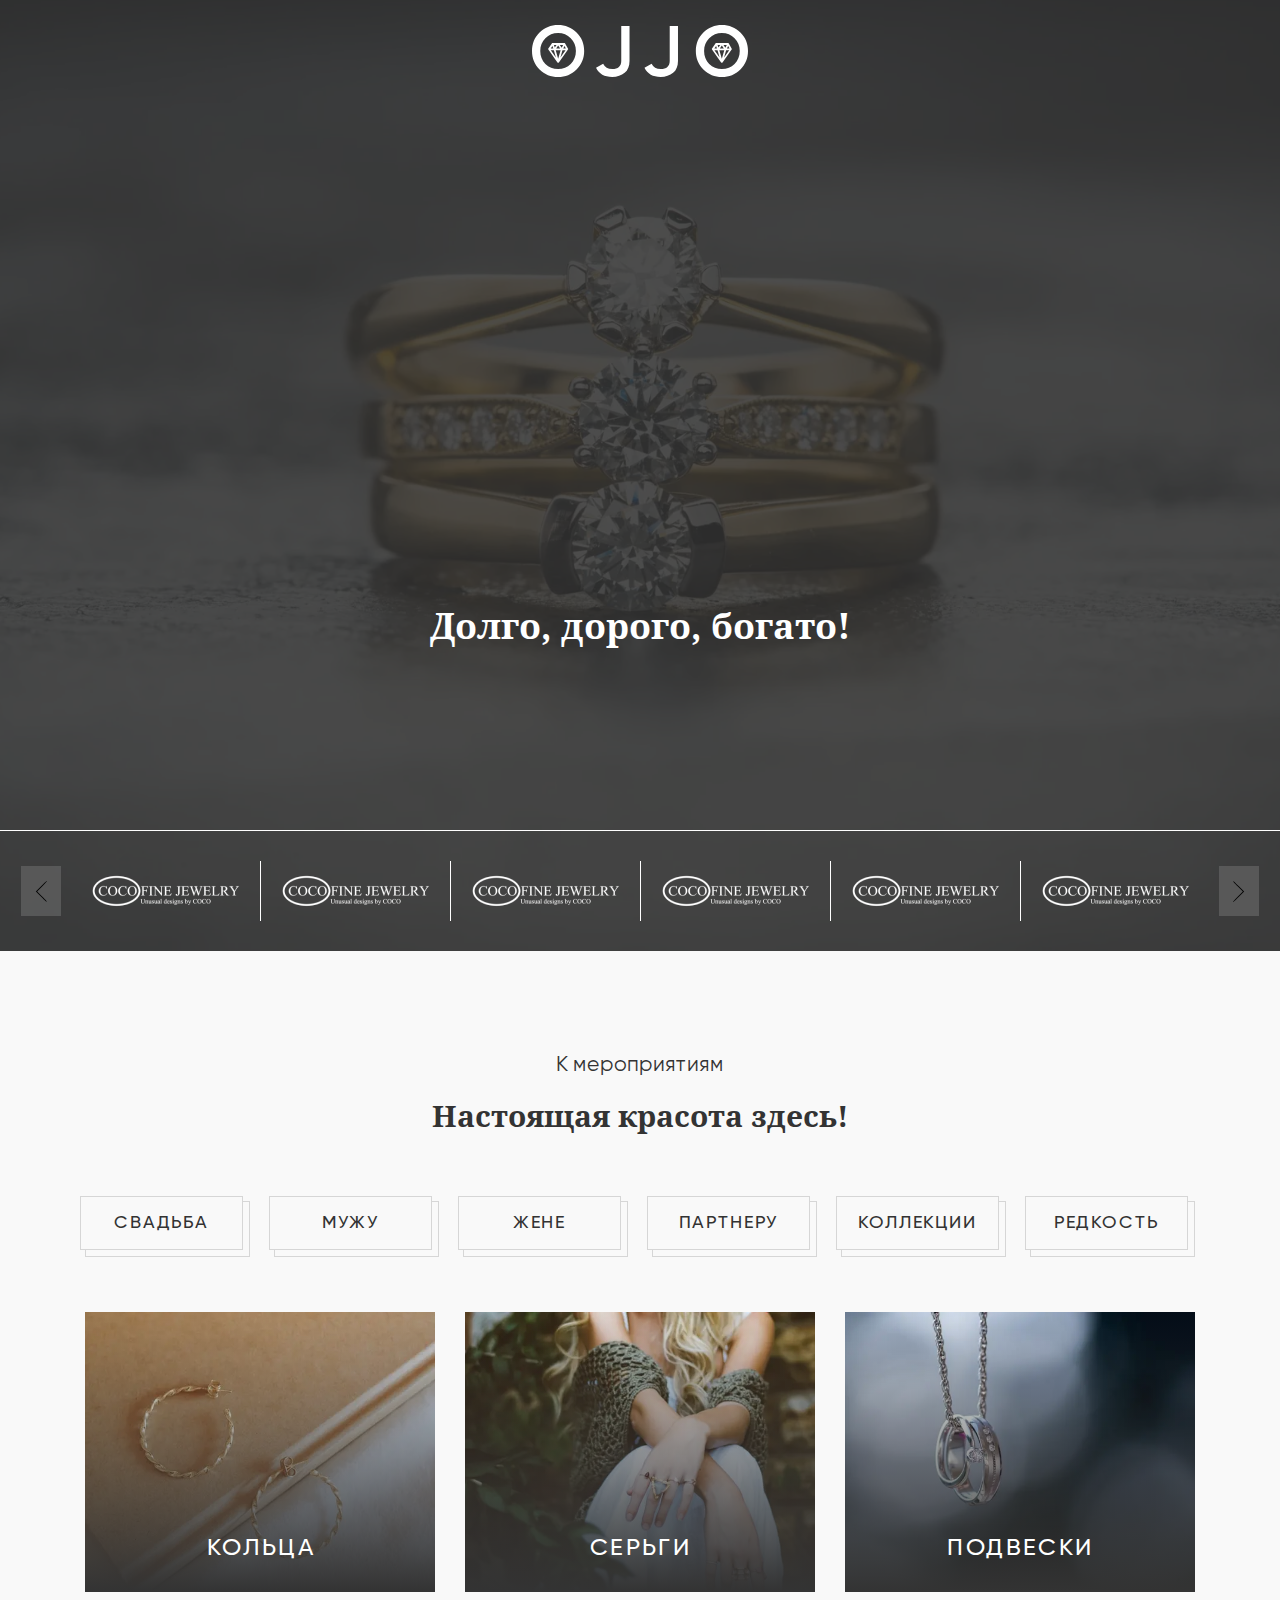
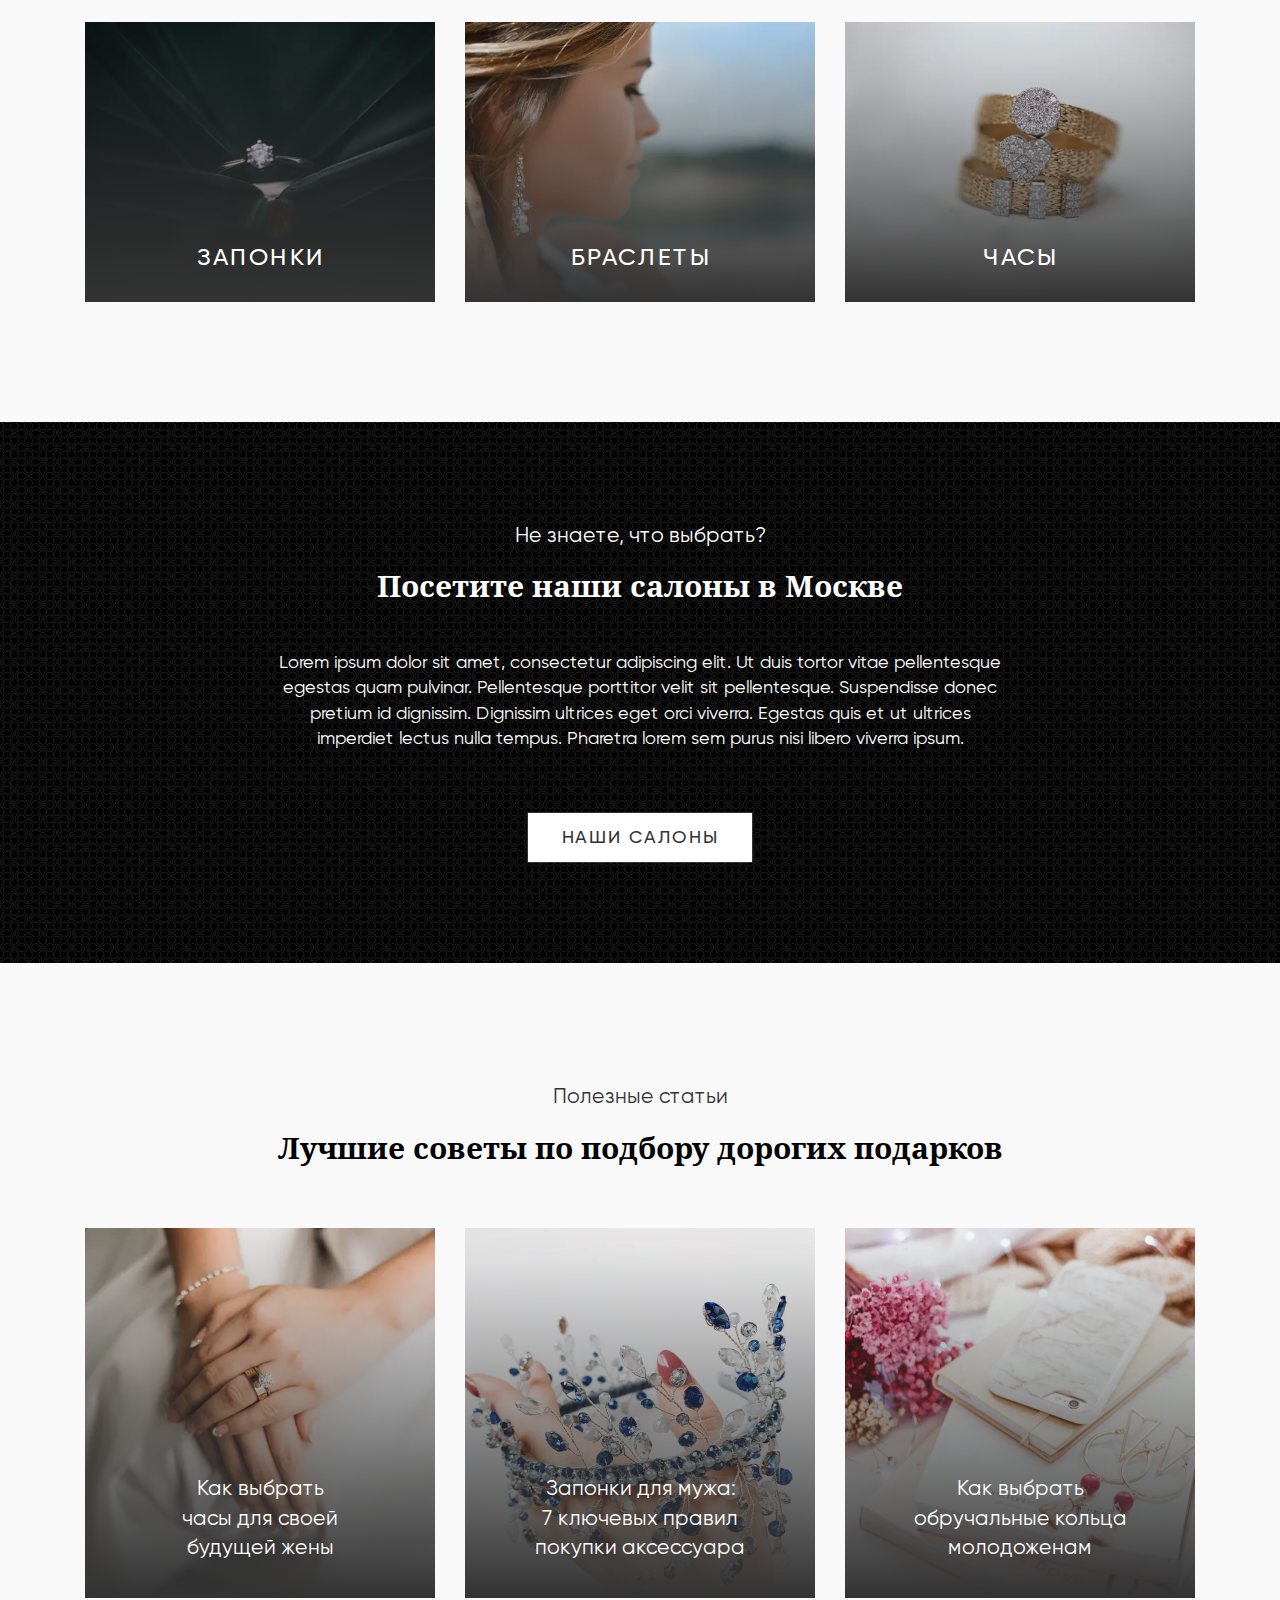
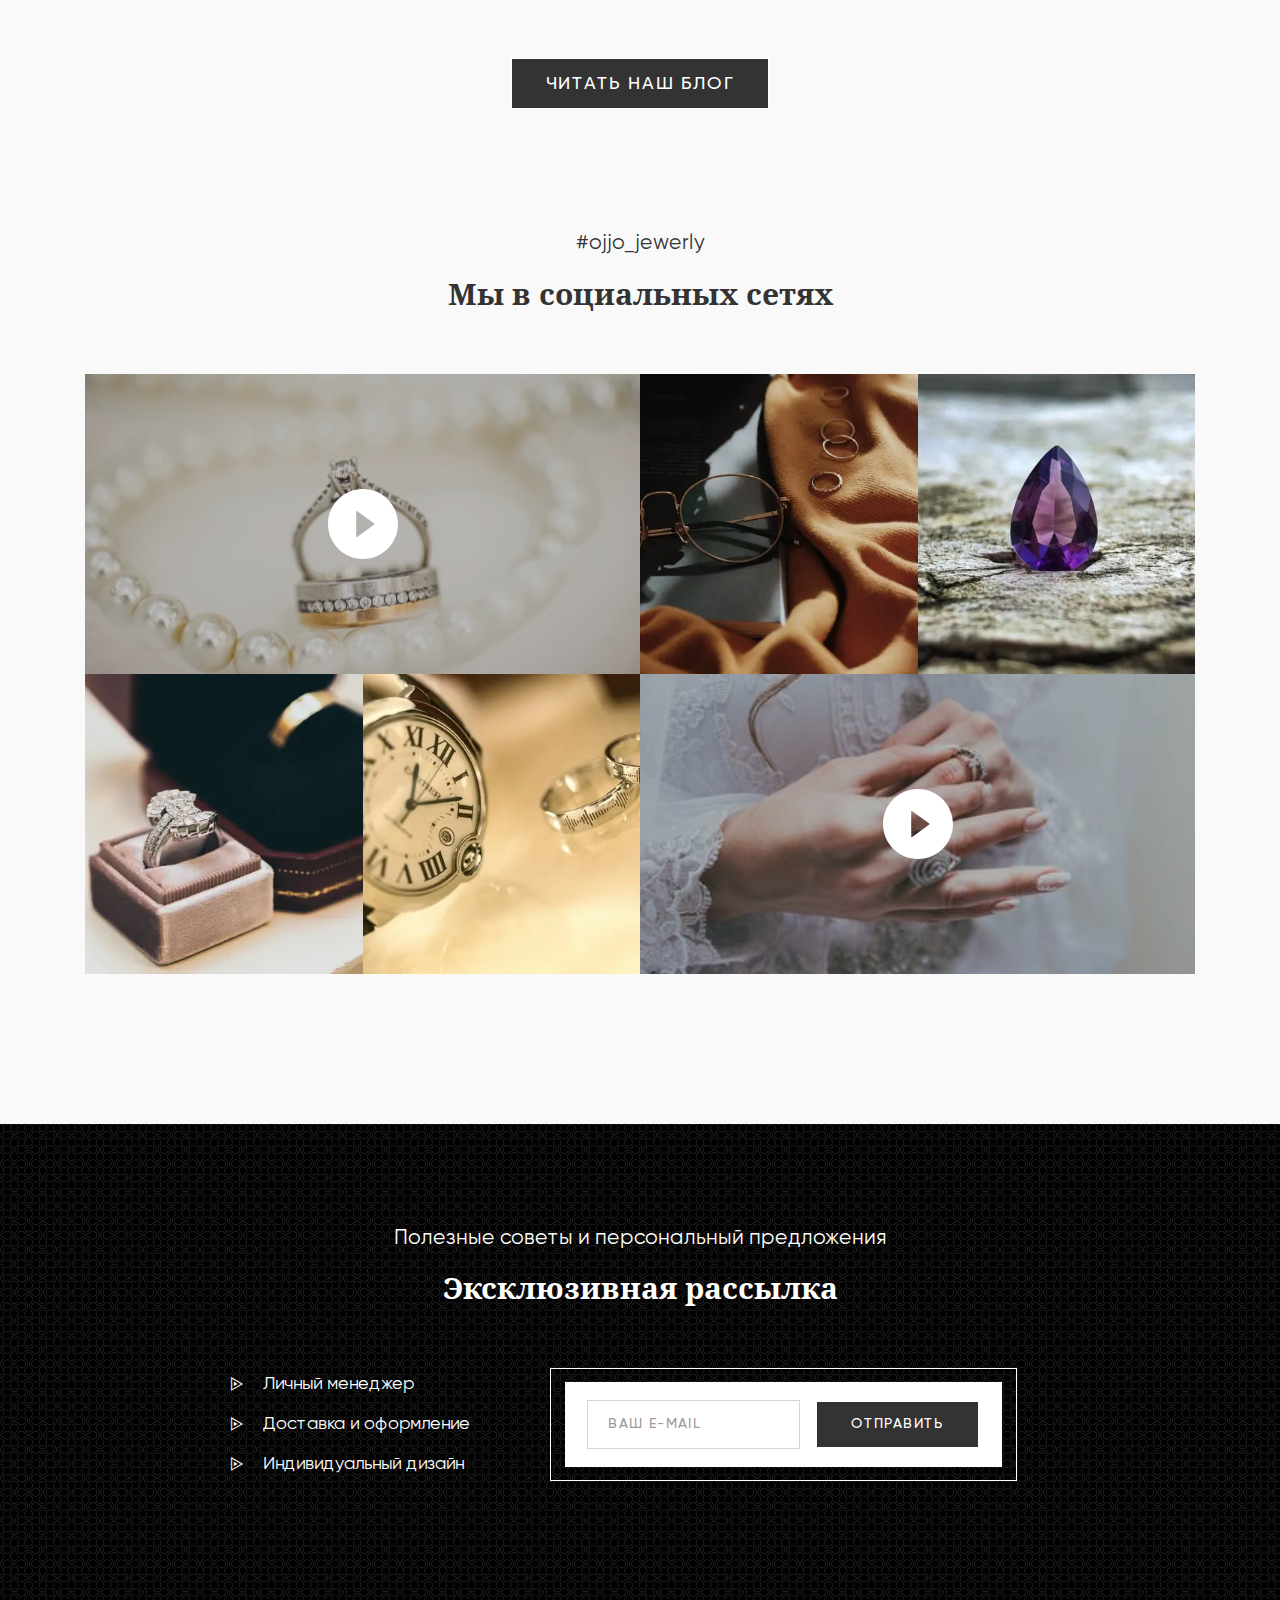
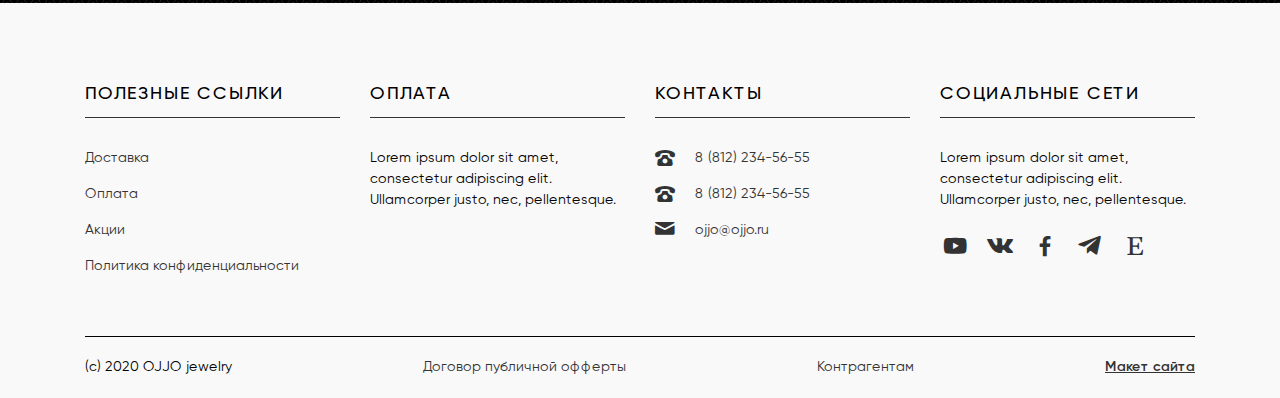
==== commit ca024fc9: "Add catalog page +some fixes" ====
--- a/index.html
+++ b/index.html
@@ -51,7 +51,7 @@
                                 <a href="" class="side__link">Вакансии</a>
                             </li>
                             <li class="side__item">
-                                <a href="" class="side__link">Вход/Регистрация</a>
+                                <a href="" class="side__link" id="popup1-side-open-dub">Вход/Регистрация</a>
                             </li>
                         </ul>
                     </nav>
@@ -129,7 +129,7 @@
                             <button type="button" class="header__button icon-search">Поиск</button>
                         </li>
                         <li class="header__item">
-                            <button type="button" class="header__button">Вход/Регистрация</button>
+                            <button type="button" class="header__button" id="popup1-head-open">Вход/Регистрация</button>
                         </li>
                         <li class="header__item">
                             <button type="button" aria-label="Перейти к аккаунту" class="header__user icon-man" id="popup1-open"></button>
@@ -146,7 +146,7 @@
                 <div class="headscreen__container">
                     <h1 class="headscreen__title">Долго, дорого, богато!</h1>
                     <div class="headscreen__links">
-                        <a href="" class="headscreen__link">Каталог изделий</a>
+                        <a href="./catalog.html" class="headscreen__link">Каталог изделий</a>
                     </div>
                     <div class="headscreen__separation-line"></div>
                     <div class="itc-slider brands" data-slider="itc-slider" data-autoplay="true" data-interval="3000">
@@ -265,7 +265,7 @@
                                     <div class="catalog__label">
                                         <div class="catalog__label-text">кольца</div>
                                     </div>
-                                    <a href="" class="catalog__link">
+                                    <a href="./catalog.html" class="catalog__link">
                                         <picture><source loading="lazy" srcset="img/catalog_1.webp" type="image/webp"><img src="img/catalog_1.jpg" loading="lazy" alt=""></picture>
                                     </a>
                                 </li>
@@ -273,7 +273,7 @@
                                     <div class="catalog__label">
                                         <div class="catalog__label-text">серьги</div>
                                     </div>
-                                    <a href="" class="catalog__link">
+                                    <a href="./catalog.html" class="catalog__link">
                                         <picture><source loading="lazy" srcset="img/catalog_2.webp" type="image/webp"><img src="img/catalog_2.jpg" loading="lazy" alt=""></picture>
                                     </a>
                                 </li>
@@ -281,7 +281,7 @@
                                     <div class="catalog__label">
                                         <div class="catalog__label-text">подвески</div>
                                     </div>
-                                    <a href="" class="catalog__link">
+                                    <a href="./catalog.html" class="catalog__link">
                                         <picture><source loading="lazy" srcset="img/catalog_3.webp" type="image/webp"><img src="img/catalog_3.jpg" loading="lazy" alt=""></picture>
                                     </a>
                                 </li>
@@ -289,7 +289,7 @@
                                     <div class="catalog__label">
                                         <div class="catalog__label-text">запонки</div>
                                     </div>
-                                    <a href="" class="catalog__link">
+                                    <a href="./catalog.html" class="catalog__link">
                                         <picture><source loading="lazy" srcset="img/catalog_4.webp" type="image/webp"><img src="img/catalog_4.jpg" loading="lazy" alt=""></picture>
                                     </a>
                                 </li>
@@ -297,7 +297,7 @@
                                     <div class="catalog__label">
                                         <div class="catalog__label-text">браслеты</div>
                                     </div>
-                                    <a href="" class="catalog__link">
+                                    <a href="./catalog.html" class="catalog__link">
                                         <picture><source loading="lazy" srcset="img/catalog_5.webp" type="image/webp"><img src="img/catalog_5.jpg" loading="lazy" alt=""></picture>
                                     </a>
                                 </li>
@@ -305,7 +305,7 @@
                                     <div class="catalog__label">
                                         <div class="catalog__label-text">часы</div>
                                     </div>
-                                    <a href="" class="catalog__link">
+                                    <a href="./catalog.html" class="catalog__link">
                                         <picture><source loading="lazy" srcset="img/catalog_6.webp" type="image/webp"><img src="img/catalog_6.jpg" loading="lazy" alt=""></picture>
                                     </a>
                                 </li>
--- a/css/style.min.css
+++ b/css/style.min.css
@@ -1 +1 @@
-@charset "UTF-8";@font-face{font-family:Gilroy;font-display:swap;src:url(../fonts/Gilroy-Medium.woff2) format("woff2"),url(../fonts/Gilroy-Medium.woff) format("woff");font-weight:500;font-style:normal}@font-face{font-family:Gilroy;font-display:swap;src:url(../fonts/Gilroy-Regular.woff2) format("woff2"),url(../fonts/Gilroy-Regular.woff) format("woff");font-weight:400;font-style:normal}@font-face{font-family:Gilroy;font-display:swap;src:url(../fonts/Gilroy-Semibold.woff2) format("woff2"),url(../fonts/Gilroy-Semibold.woff) format("woff");font-weight:600;font-style:normal}@font-face{font-family:icons;font-display:swap;src:url(../fonts/icons.woff2) format("woff2"),url(../fonts/icons.woff) format("woff");font-weight:400;font-style:normal}@font-face{font-family:NotoSerif;font-display:swap;src:url(../fonts/NotoSerif-Bold.woff2) format("woff2"),url(../fonts/NotoSerif-Bold.woff) format("woff");font-weight:700;font-style:normal}@font-face{font-family:icons;src:url(../fonts/icons.eot?qwfnhl);src:url(../fonts/icons.eot?qwfnhl#iefix) format("embedded-opentype"),url(../fonts/icons.ttf?qwfnhl) format("truetype"),url(../fonts/icons.woff?qwfnhl) format("woff"),url(../fonts/icons.svg?qwfnhl#icons) format("svg");font-weight:400;font-style:normal;font-display:block}[class*=" icon-"]::before,[class^=icon-]::before{font-family:icons!important;speak:never;font-style:normal;font-weight:400;font-variant:normal;text-transform:none;line-height:1;-webkit-font-smoothing:antialiased;-moz-osx-font-smoothing:grayscale}.icon-car:before{content:"\e900"}.icon-etsy:before{content:"\e901";color:#fff}.icon-facebook:before{content:"\e902";color:#fff}.icon-heart:before{content:"\e903";color:#fff}.icon-search:before{content:"\e904";color:#fff}.icon-jewelry:before{content:"\e905"}.icon-mail:before{content:"\e906"}.icon-man:before{content:"\e907";color:#fff}.icon-map-pointer:before{content:"\e908"}.icon-phone:before{content:"\e909"}.icon-phone-dig:before{content:"\e90a"}.icon-ribbon-design:before{content:"\e90b"}.icon-search:before{content:"\e90c";color:#fff}.icon-vk:before{content:"\e90d";color:#fff}.icon-tablet:before{content:"\e90e"}.icon-telegram:before{content:"\e90f";color:#fff}.icon-triangle-down:before{content:"\e910"}.icon-triangle-right:before{content:"\e911";color:#fff}.icon-youtube:before{content:"\e912";color:#fff}*{padding:0;margin:0;border:0}*,:after,:before{box-sizing:border-box}:active,:focus{outline:0}a:active,a:focus{outline:0}aside,footer,header,nav{display:block}body,html{height:100%;width:100%;font-size:100%;line-height:1;font-size:1em;-ms-text-size-adjust:100%;-moz-text-size-adjust:100%;-webkit-text-size-adjust:100%}button,input,textarea{font-family:inherit}input::-ms-clear{display:none}button{cursor:pointer}button::-moz-focus-inner{padding:0;border:0}a,a:visited{text-decoration:none}a:hover{text-decoration:none}ul li{list-style:none}img{vertical-align:top;height:auto;width:100%}picture{height:auto;width:100%}h1,h2,h3,h4,h5,h6{font-size:inherit;font-weight:400}body{font-family:Gilroy;overflow-x:hidden}body.noscroll{overflow:hidden}.wrapper{min-height:100vh;display:flex;flex-direction:column;overflow:clip}.background{position:relative}.background__body{position:absolute;top:0;left:0;width:100vw}.background__body img,.background__body picture{min-height:1100px;transform:translateY(calc(1px - 274 * (100vw - 320px)/ 2560));overflow:visible;-o-object-fit:cover;object-fit:cover}.background__body::before{content:"";background-color:rgba(51,51,51,.87);height:150%;width:100%;position:absolute;z-index:2;padding-top:75%}[class*=__container]{max-width:71.25rem;margin:0 auto;padding:0 15px;z-index:2}[class*=__button]{background-color:transparent}.itc-slider{position:relative}.itc-slider-wrapper{overflow:hidden;background-color:transparent}.itc-slider-items{display:flex;transition:transform .5s ease;will-change:transform}.itc-slider-transition-none{transition:none}.itc-slider-item{flex:0 0 100%;max-width:100%;-webkit-user-select:none;-moz-user-select:none;user-select:none;will-change:transform}.itc-slider-btn{position:absolute;top:50%;display:flex;justify-content:center;align-items:center;width:40px;height:50px;color:#fff;text-align:center;background:rgba(109,109,109,.575);border:none;transform:translateY(-50%);cursor:pointer}.itc-slider-btn-hide{display:none}.itc-slider-btn-prev{left:0}.itc-slider-btn-next{right:0}.itc-slider-btn::before{content:"";display:inline-block;width:25px;height:25px;background:transparent no-repeat center center;background-size:100% 100%}.itc-slider-btn-prev::before{background-image:url(../img/icons/btn-left.svg)}.itc-slider-btn-next::before{background-image:url(../img/icons/btn-left.svg);transform:rotate(180deg)}.itc-slider-indicators{position:absolute;right:0;bottom:-25px;left:0;z-index:15;display:flex;justify-content:center;margin:0 15%;padding-left:0;list-style:none}.itc-slider-indicator{flex:0 1 auto;box-sizing:content-box;width:30px;height:5px;margin-right:3px;margin-left:3px;text-indent:-999px;background-color:rgba(255,255,255,.5);background-clip:padding-box;border-top:15px solid transparent;border-bottom:15px solid transparent;cursor:pointer}.itc-slider-indicator-active{background-color:rgba(255,255,255,.9)}.side__menu{position:fixed;top:0;right:-100%;width:50%;height:100%;z-index:30;transition:.3s ease-in-out}.side__menu--opend{pointer-events:auto;overflow-y:scroll;right:0}.side__body{background-color:#333;padding:35px;height:100vh}.side__content{display:flex;flex-direction:column;gap:50px}.side__head{padding:0 0 10px 0;display:flex;flex:1 1 auto;flex-direction:row;justify-content:space-between}.side__logo{height:52px;width:216px;background:url(../img/icons/main-logo.svg) 50% no-repeat}.side__button-wrap{position:fixed;top:35px;right:35px;height:50px;width:50px;z-index:50}.menu__button{position:absolute;top:0;left:0;height:50px;width:50px;z-index:60}.menu__button::before{content:"";position:absolute;width:50px;height:50px;top:-3px;left:1px;background-color:rgba(51,51,51,.2039215686);border-radius:10px}.menu__button--opend{pointer-events:none}.close__button{position:absolute;top:0;left:0;height:50px;width:50px;pointer-events:none;z-index:65}.close__button--opend{pointer-events:auto}.decor{display:flex;flex-direction:column;justify-content:space-between;gap:9px;padding:10px 8px 10px 9px;pointer-events:none}.decor__line{border:solid 2px #fff;border-radius:3px;z-index:70}.first-line{transition:transform .3s ease-in-out;transform:translate(0,-3px) rotate(0)}.first-line--close{transform:translate(0,13px) rotate(45deg)}.mid-line{width:65%;transition:transform .4s ease-in-out,opacity .5s ease;opacity:1;transform:translate(0,-3px)}.mid-line--close{transform:translateX(-200px);opacity:0}.last-line{transition:transform .3s ease-in-out;transform:translate(0,-4px) rotate(0)}.last-line--close{transform:translate(0,-13px) rotate(-45deg)}.side__nav{border-bottom:1.5px solid #fff}.side__items{padding-bottom:33px;display:flex;flex-direction:column;gap:30px;font-size:1.3125rem;line-height:1.4;white-space:nowrap}.side__link{color:#fff}.side__actions{display:flex;flex-direction:row;gap:30px;margin-top:-25px;padding-bottom:22px;border-bottom:1px solid #fff}.side__actions .icon-man::before{font-size:50px}.side__actions .icon-heart::before{font-size:33px}.user__button{height:50px;width:50px}.favorites__button{height:50px;width:50px;margin-left:-.5px;margin-top:2px}.side__social{margin-top:-25px}.side__social-items{display:flex;flex-direction:row;gap:29px}.side__social-items [class$=-link]{height:40px;width:40px}.side__social-item{position:relative}.side__social-item .icon-youtube:before{font-size:38px}.side__social-item .icon-vk:before{font-size:37px}.side__social-item .icon-facebook:before{font-size:36px}.side__social-item .icon-telegram:before{font-size:36px}.side__social-item .e__link{position:absolute;top:0;left:0}.side__social-item .icon-etsy:before{font-size:24px;position:absolute;top:7px;left:5px}.side__social-item a{display:block;width:40px;height:40px}.popup{position:fixed;width:100vw;height:100%;top:0;left:0;background-color:rgba(51,51,51,.7960784314);z-index:100;opacity:0;pointer-events:none;visibility:hidden;transition:opacity .5s ease,background .5s ease}.popup--opend{opacity:1;pointer-events:auto;visibility:visible}.popup__body{min-height:100%;display:flex;justify-content:center;align-items:center;padding:15px;z-index:101;opacity:0;pointer-events:none;visibility:hidden}.popup__body--opend{opacity:1;pointer-events:auto;visibility:visible}.userform__content{position:relative;display:flex;flex-direction:column;justify-content:center;align-items:center;background-color:#adadad;border-radius:20px;box-shadow:0 0 1000px 10px rgba(141,141,141,.3490196078) inset;padding:35px 15px}.userform__content .reg-btn{color:#00f}.popup__close{position:absolute;top:8px;right:12px;width:40px;height:40px;padding:5px;background-color:rgba(255,255,255,0);border-radius:10px}.popup__close img,.popup__close picture{-o-object-fit:contain;object-fit:contain}.userform__title{font-size:1.75rem;padding-bottom:20px;text-transform:uppercase}.userform__text{font-size:1rem;padding-bottom:10px}.userform__form{display:flex;flex-direction:column;justify-content:center;align-items:center;font-size:1.25rem;padding-bottom:20px}.userform__form>*{margin-bottom:15px}.username__area{font-size:1.125rem;width:200px;padding:5px 15px;border-radius:10px;background:#868686;color:wheat;transition:all .4s ease 0s}.username__area:focus{background:#adadad;box-shadow:0 0 30px 10px rgba(58,58,58,.7960784314) inset}.pass__area{font-size:1.125rem;width:200px;padding:5px 15px;border-radius:10px;background:#868686;color:wheat;transition:all .4s ease 0s}.pass__area:focus{background:#adadad;box-shadow:0 0 30px 10px rgba(58,58,58,.7960784314) inset}.login__button{margin-top:30px;height:50px;width:200px;border-radius:30px;font-size:1.125rem;font-style:Medium;font-weight:500;line-height:1;text-align:center;text-transform:uppercase;letter-spacing:.1125rem;border:1px solid #fff;color:#000}.empty__window{position:absolute;top:50%;left:50%;transform:translate(-50%,-50%);display:flex;justify-content:center;align-items:center;font-size:20px;padding:10px;text-transform:uppercase;color:#fff;background-color:#000;min-width:250px;min-height:250px}.header{background-color:transparent;z-index:25}.header__container{padding-top:28px;width:100%}.header__logo-wrap{position:relative;margin:0 auto}.header__logo{position:absolute;top:-3px;left:50%;transform:translateX(-50%);height:52px;width:220px;background:url(../img/icons/main-logo.svg) 50% no-repeat}.header__content{display:flex;flex-direction:row;justify-content:space-between;font-size:.875rem;line-height:1.5}.icon-search::before{font-size:1.1875rem;position:absolute;display:flex;justify-content:start;width:35px;height:20px;left:-35px;top:1px}.content__left{display:flex;flex-direction:row;flex-wrap:wrap;order:1;padding:10px 0;max-width:25rem;gap:40px;align-items:center;animation:h-left 1s ease-in-out .5s 1 normal forwards;opacity:0}@keyframes h-left{0%{opacity:0;transform:translateX(-30px)}100%{opacity:1;transform:translateX(0)}}.header__item{position:relative}.header__link{color:#fff}.header__button{font-size:.875rem;line-height:1.5;color:#fff}.content__right{display:flex;flex-direction:row;flex-wrap:wrap;order:2;padding:10px 0;max-width:25rem;gap:40px;align-items:center;animation:h-right 1s ease-in-out .5s 1 normal forwards;opacity:0}@keyframes h-right{0%{opacity:0;transform:translateX(30px)}100%{opacity:1;transform:translateX(0)}}.header__user{margin-top:3px;margin-right:-15px;width:24px;height:24px;background-color:transparent}.icon-man::before{font-size:1.375rem}.header__favorites{margin-top:3px;width:18px;height:18px;background-color:transparent}.icon-heart::before{font-size:.875rem}.footer__container{display:flex;flex-direction:column;padding-top:79px;padding-bottom:20px;font-size:.875rem;line-height:1.5}.footer__container a{color:#333}.footer__container [class*=-title]{white-space:nowrap;font-size:1.125rem;font-weight:500;line-height:1.4;letter-spacing:.1125rem;text-transform:uppercase;border-bottom:1px solid #333;padding-bottom:10px;margin-bottom:30px}.footer__upper{display:flex;flex-direction:row;width:100%;gap:30px;justify-content:space-between;padding-bottom:59px}.footer__upper>*{flex:1 1 25%}.footer__upper>* [class*=-button]{display:none}.footer__upper [class*=-items]{gap:15px}.footer__upper [class*=-items]:not(.footer__social-items,.footer__payment-items){display:flex;flex-direction:column}.footer__upper [class$=-text]{padding-bottom:20px}.footer__menu-button{display:none}.footer__links{display:flex;flex-direction:column}.footer__payment{display:flex;flex-direction:column}.footer__payment-items{display:flex;flex-direction:row;gap:15px}.footer__payment-item{width:2.8125rem;height:1.875rem}.footer__payment-item img,.footer__payment-item picture{width:100%;height:100%;-o-object-fit:contain;object-fit:contain}.mastercard-img{margin-left:5px}.footer__contacts{display:flex;flex-direction:column}.footer__contacts-item{padding-left:40px;position:relative}.footer__contacts-item .icon-mail::before{position:absolute;display:block;width:40px;height:20px;top:2px;left:0;font-size:13px}.footer__contacts-item .icon-phone::before{position:absolute;display:block;width:40px;height:20px;top:2px;left:0;font-size:16px}.footer__social{display:flex;flex-direction:column}.footer__social-items{display:flex;flex-direction:row;gap:15px}.footer__social-item{position:relative;display:flex;justify-content:center;align-items:center;text-align:center;width:30px;height:30px}.footer__social-item .icon-youtube:before{position:absolute;top:2px;left:2px;color:#333;font-size:26px}.footer__social-item .icon-vk:before{position:absolute;top:2px;left:2px;color:#333;font-size:26px}.footer__social-item .icon-facebook:before{position:absolute;top:2px;left:1px;color:#333;font-size:27px}.footer__social-item .icon-telegram:before{position:absolute;top:1px;left:1px;color:#333;font-size:27px}.footer__social-item .icon-etsy:before{position:absolute;top:6px;left:6px;font-size:18px;color:#333}.footer__social-item a{display:block;width:30px;height:30px}.footer__lower{border-top:1px solid #000;padding-top:20px}.footer__lower-items{display:flex;flex-direction:row;justify-content:space-between;gap:30px;flex-wrap:wrap}.figma-link{font-weight:600;text-decoration:underline}@media (min-width:921px){.close__button,.menu__button,.side__menu{display:none}}@media (max-width:1139px){.footer__upper{flex-wrap:wrap}.footer__upper>*{flex:0 0 20%}}@media (max-width:1110px){.background__body img,.background__body picture{min-height:calc(650px + 450 * ((100vw - 320px)/ 790))}.content__left{gap:calc(0px + 40 * ((100vw - 320px)/ 790))}.content__right{gap:calc(0px + 40 * ((100vw - 320px)/ 790))}.footer__container{padding-top:calc(20px + 59 * ((100vw - 320px)/ 790))}.footer__upper{padding-bottom:calc(20px + 39 * ((100vw - 320px)/ 790))}}@media (max-width:920px){.header__logo{top:9px;left:18px;transform:translateX(0)}.header__container{padding-top:22px}.content__left,.content__right{display:none}}@media (max-width:866px){.footer__upper{gap:15px;flex-wrap:wrap}.footer__upper>*{flex:0 0 48%}}@media (max-width:767px){.side__menu{width:100%}}@media (max-width:521px){.footer__upper{flex-direction:column;gap:10px}.footer__upper>*{z-index:10;position:relative}.footer__upper>* [class$=-title]{position:relative;padding:5px;margin:0;border:none;pointer-events:none;z-index:6;color:#fff}.footer__upper>* [class*=-button]{display:flex;position:absolute;top:0;left:0;width:100%;height:100%;z-index:3;transition:all .4s ease-in-out 0s}.footer__upper>* [class*=-button] picture{transform-origin:center center 0;transition:all .3s ease;position:absolute;right:5%;top:5px;height:25px;width:25px;-o-object-fit:contain;object-fit:contain}.footer__menu-wrap{position:absolute;display:flex;flex-direction:column;justify-content:center;align-items:center;width:100%;height:0;left:0;bottom:35px;transition:height .5s ease,opacity .3s ease 50ms;opacity:0;pointer-events:none;background:#d8d8d8;border-top:15px solid #333;padding:10px}.footer-social-menu--opend{z-index:5;pointer-events:all;height:200px;opacity:1}.footer-contacts-menu--opend{z-index:5;pointer-events:all;height:200px;opacity:1}.footer-payment-menu--opend{z-index:5;pointer-events:all;height:200px;opacity:1}.footer-links-menu--opend{z-index:5;pointer-events:all;height:200px;opacity:1}.footer__menu-links-button{background-color:#333}.footer__menu-links-button--active{background-color:#a1a1a1}.footer__menu-links-button--active picture{transform:rotate(180deg)}.footer__menu-social-button{background-color:#333}.footer__menu-social-button--active{background-color:#a1a1a1}.footer__menu-social-button--active picture{transform:rotate(180deg)}.footer__menu-payment-button{background-color:#333}.footer__menu-payment-button--active{background-color:#a1a1a1}.footer__menu-payment-button--active picture{transform:rotate(180deg)}.footer__menu-contact-button{background-color:#333}.footer__menu-contact-button--active{background-color:#a1a1a1}.footer__menu-contact-button--active picture{transform:rotate(180deg)}}@media (max-width:374px){.side__button-wrap{top:35px;right:15px}.side__body{padding:20px}.side__social-items{gap:20px}}@media (hover:hover){.itc-slider-btn:hover{color:#fff;text-decoration:none;background:rgba(51,51,51,.6431372549);outline:0}.popup__close:hover{background-color:rgba(230,230,230,.4745098039);box-shadow:0 0 20px 10px rgba(221,221,221,.5490196078) inset}.login__button:hover{transition:all .3s ease 0s;background-color:#afafaf;color:#d4d4d4;box-shadow:0 0 50px 5px rgba(94,94,94,.8470588235) inset;border-color:#777}.header__item{transition:all .3s ease 0s}.header__item:hover{text-decoration:underline;color:#ccc}.header__item a:hover{text-decoration:underline;color:#ccc}.header__button:hover{text-decoration:underline;color:#ccc}.footer__container{transition:all .3s ease 0s}.footer__container a:hover{text-decoration:underline;font-weight:500;text-shadow:.5px .5px 1px #929292}}@media (pointer:coarse){.login__button{transition:all .2s ease 0s}.login__button:active{background-color:rgba(255,255,255,.4392156863);color:#1b1b1b}.footer__container{transition:all .3s ease 0s}.footer__container a:active{text-decoration:underline;font-weight:500;text-shadow:.5px .5px 1px #929292}a:hover{text-decoration:none}button:hover{text-decoration:none}}+@charset "UTF-8";@font-face{font-family:Gilroy;font-display:swap;src:url(../fonts/Gilroy-Medium.woff2) format("woff2"),url(../fonts/Gilroy-Medium.woff) format("woff");font-weight:500;font-style:normal}@font-face{font-family:Gilroy;font-display:swap;src:url(../fonts/Gilroy-Regular.woff2) format("woff2"),url(../fonts/Gilroy-Regular.woff) format("woff");font-weight:400;font-style:normal}@font-face{font-family:Gilroy;font-display:swap;src:url(../fonts/Gilroy-Semibold.woff2) format("woff2"),url(../fonts/Gilroy-Semibold.woff) format("woff");font-weight:600;font-style:normal}@font-face{font-family:icons;font-display:swap;src:url(../fonts/icons.woff2) format("woff2"),url(../fonts/icons.woff) format("woff");font-weight:400;font-style:normal}@font-face{font-family:NotoSerif;font-display:swap;src:url(../fonts/NotoSerif-Bold.woff2) format("woff2"),url(../fonts/NotoSerif-Bold.woff) format("woff");font-weight:700;font-style:normal}@font-face{font-family:icons;src:url(../fonts/icons.eot?qwfnhl);src:url(../fonts/icons.eot?qwfnhl#iefix) format("embedded-opentype"),url(../fonts/icons.ttf?qwfnhl) format("truetype"),url(../fonts/icons.woff?qwfnhl) format("woff"),url(../fonts/icons.svg?qwfnhl#icons) format("svg");font-weight:400;font-style:normal;font-display:block}[class*=" icon-"]::before,[class^=icon-]::before{font-family:icons!important;speak:never;font-style:normal;font-weight:400;font-variant:normal;text-transform:none;line-height:1;-webkit-font-smoothing:antialiased;-moz-osx-font-smoothing:grayscale}.icon-car:before{content:"\e900"}.icon-etsy:before{content:"\e901";color:#fff}.icon-facebook:before{content:"\e902";color:#fff}.icon-heart:before{content:"\e903";color:#fff}.icon-search:before{content:"\e904";color:#fff}.icon-jewelry:before{content:"\e905"}.icon-mail:before{content:"\e906"}.icon-man:before{content:"\e907";color:#fff}.icon-map-pointer:before{content:"\e908"}.icon-phone:before{content:"\e909"}.icon-phone-dig:before{content:"\e90a"}.icon-ribbon-design:before{content:"\e90b"}.icon-search:before{content:"\e90c";color:#fff}.icon-vk:before{content:"\e90d";color:#fff}.icon-tablet:before{content:"\e90e"}.icon-telegram:before{content:"\e90f";color:#fff}.icon-triangle-down:before{content:"\e910"}.icon-triangle-right:before{content:"\e911";color:#fff}.icon-youtube:before{content:"\e912";color:#fff}*{padding:0;margin:0;border:0}*,:after,:before{box-sizing:border-box}:active,:focus{outline:0}a:active,a:focus{outline:0}aside,footer,header,nav{display:block}body,html{height:100%;width:100%;font-size:100%;line-height:1;font-size:1em;-ms-text-size-adjust:100%;-moz-text-size-adjust:100%;-webkit-text-size-adjust:100%}button,input,textarea{font-family:inherit}input::-ms-clear{display:none}button{cursor:pointer}button::-moz-focus-inner{padding:0;border:0}a,a:visited{text-decoration:none}a:hover{text-decoration:none}ul li{list-style:none}img{vertical-align:top;height:auto;width:100%}picture{height:auto;width:100%}h1,h2,h3,h4,h5,h6{font-size:inherit;font-weight:400}body{font-family:Gilroy;overflow-x:hidden}body.noscroll{overflow:hidden}.wrapper{min-height:100vh;background-color: #f9f9f9;display:flex;flex-direction:column;overflow:clip}.background{position:relative}.background__body{position:absolute;top:0;left:0;width:100vw}.background__body img,.background__body picture{min-height:1100px;transform:translateY(calc(1px - 274 * (100vw - 320px)/ 2560));overflow:visible;-o-object-fit:cover;object-fit:cover}.background__body::before{content:"";background-color:rgba(51,51,51,.87);height:150%;width:100%;position:absolute;z-index:2;padding-top:75%}[class*=__container]{max-width:71.25rem;margin:0 auto;padding:0 15px;z-index:2}[class*=__button]{background-color:transparent}.itc-slider{position:relative}.itc-slider-wrapper{overflow:hidden;background-color:transparent}.itc-slider-items{display:flex;transition:transform .5s ease;will-change:transform}.itc-slider-transition-none{transition:none}.itc-slider-item{flex:0 0 100%;max-width:100%;-webkit-user-select:none;-moz-user-select:none;user-select:none;will-change:transform}.itc-slider-btn{position:absolute;top:50%;display:flex;justify-content:center;align-items:center;width:40px;height:50px;color:#fff;text-align:center;background:rgba(109,109,109,.575);border:none;transform:translateY(-50%);cursor:pointer}.itc-slider-btn-hide{display:none}.itc-slider-btn-prev{left:0}.itc-slider-btn-next{right:0}.itc-slider-btn::before{content:"";display:inline-block;width:25px;height:25px;background:transparent no-repeat center center;background-size:100% 100%}.itc-slider-btn-prev::before{background-image:url(../img/icons/btn-left.svg)}.itc-slider-btn-next::before{background-image:url(../img/icons/btn-left.svg);transform:rotate(180deg)}.itc-slider-indicators{position:absolute;right:0;bottom:-25px;left:0;z-index:15;display:flex;justify-content:center;margin:0 15%;padding-left:0;list-style:none}.itc-slider-indicator{flex:0 1 auto;box-sizing:content-box;width:30px;height:5px;margin-right:3px;margin-left:3px;text-indent:-999px;background-color:rgba(255,255,255,.5);background-clip:padding-box;border-top:15px solid transparent;border-bottom:15px solid transparent;cursor:pointer}.itc-slider-indicator-active{background-color:rgba(255,255,255,.9)}.side__menu{position:fixed;top:0;right:-100%;width:50%;height:100%;z-index:30;transition:.3s ease-in-out}.side__menu--opend{pointer-events:auto;overflow-y:scroll;right:0}.side__body{background-color:#333;padding:35px;height:100vh}.side__content{display:flex;flex-direction:column;gap:50px}.side__head{padding:0 0 10px 0;display:flex;flex:1 1 auto;flex-direction:row;justify-content:space-between}.side__logo{height:52px;width:216px;background:url(../img/icons/main-logo.svg) 50% no-repeat}.side__button-wrap{position:fixed;top:35px;right:35px;height:50px;width:50px;z-index:50}.menu__button{position:absolute;top:0;left:0;height:50px;width:50px;z-index:60}.menu__button::before{content:"";position:absolute;width:50px;height:50px;top:-3px;left:1px;background-color:rgba(51,51,51,.2039215686);border-radius:10px}.menu__button--opend{pointer-events:none}.close__button{position:absolute;top:0;left:0;height:50px;width:50px;pointer-events:none;z-index:65}.close__button--opend{pointer-events:auto}.decor{display:flex;flex-direction:column;justify-content:space-between;gap:9px;padding:10px 8px 10px 9px;pointer-events:none}.decor__line{border:solid 2px #fff;border-radius:3px;z-index:70}.first-line{transition:transform .3s ease-in-out;transform:translate(0,-3px) rotate(0)}.first-line--close{transform:translate(0,13px) rotate(45deg)}.mid-line{width:65%;transition:transform .4s ease-in-out,opacity .5s ease;opacity:1;transform:translate(0,-3px)}.mid-line--close{transform:translateX(-200px);opacity:0}.last-line{transition:transform .3s ease-in-out;transform:translate(0,-4px) rotate(0)}.last-line--close{transform:translate(0,-13px) rotate(-45deg)}.side__nav{border-bottom:1.5px solid #fff}.side__items{padding-bottom:33px;display:flex;flex-direction:column;gap:30px;font-size:1.3125rem;line-height:1.4;white-space:nowrap}.side__link{color:#fff}.side__actions{display:flex;flex-direction:row;gap:30px;margin-top:-25px;padding-bottom:22px;border-bottom:1px solid #fff}.side__actions .icon-man::before{font-size:50px}.side__actions .icon-heart::before{font-size:33px}.user__button{height:50px;width:50px}.favorites__button{height:50px;width:50px;margin-left:-.5px;margin-top:2px}.side__social{margin-top:-25px}.side__social-items{display:flex;flex-direction:row;gap:29px}.side__social-items [class$=-link]{height:40px;width:40px}.side__social-item{position:relative}.side__social-item .icon-youtube:before{font-size:38px}.side__social-item .icon-vk:before{font-size:37px}.side__social-item .icon-facebook:before{font-size:36px}.side__social-item .icon-telegram:before{font-size:36px}.side__social-item .e__link{position:absolute;top:0;left:0}.side__social-item .icon-etsy:before{font-size:24px;position:absolute;top:7px;left:5px}.side__social-item a{display:block;width:40px;height:40px}.popup{position:fixed;width:100vw;height:100%;top:0;left:0;background-color:rgba(51,51,51,.7960784314);z-index:100;opacity:0;pointer-events:none;visibility:hidden;transition:opacity .5s ease,background .5s ease}.popup--opend{opacity:1;pointer-events:auto;visibility:visible}.popup__body{min-height:100%;display:flex;justify-content:center;align-items:center;padding:15px;z-index:101;opacity:0;pointer-events:none;visibility:hidden}.popup__body--opend{opacity:1;pointer-events:auto;visibility:visible}.userform__content{position:relative;display:flex;flex-direction:column;justify-content:center;align-items:center;background-color:#adadad;border-radius:20px;box-shadow:0 0 1000px 10px rgba(141,141,141,.3490196078) inset;padding:35px 15px}.userform__content .reg-btn{color:#00f}.popup__close{position:absolute;top:8px;right:12px;width:40px;height:40px;padding:5px;background-color:rgba(255,255,255,0);border-radius:10px}.popup__close img,.popup__close picture{-o-object-fit:contain;object-fit:contain}.userform__title{font-size:1.75rem;padding-bottom:20px;text-transform:uppercase}.userform__text{font-size:1rem;padding-bottom:10px}.userform__form{display:flex;flex-direction:column;justify-content:center;align-items:center;font-size:1.25rem;padding-bottom:20px}.userform__form>*{margin-bottom:15px}.username__area{font-size:1.125rem;width:200px;padding:5px 15px;border-radius:10px;background:#868686;color:wheat;transition:all .4s ease 0s}.username__area:focus{background:#adadad;box-shadow:0 0 30px 10px rgba(58,58,58,.7960784314) inset}.pass__area{font-size:1.125rem;width:200px;padding:5px 15px;border-radius:10px;background:#868686;color:wheat;transition:all .4s ease 0s}.pass__area:focus{background:#adadad;box-shadow:0 0 30px 10px rgba(58,58,58,.7960784314) inset}.login__button{margin-top:30px;height:50px;width:200px;border-radius:30px;font-size:1.125rem;font-style:Medium;font-weight:500;line-height:1;text-align:center;text-transform:uppercase;letter-spacing:.1125rem;border:1px solid #fff;color:#000}.empty__window{position:absolute;top:50%;left:50%;transform:translate(-50%,-50%);display:flex;justify-content:center;align-items:center;font-size:20px;padding:10px;text-transform:uppercase;color:#fff;background-color:#000;min-width:250px;min-height:250px}.header{background-color:transparent;z-index:25}.header__container{padding-top:28px;width:100%}.header__logo-wrap{position:relative;margin:0 auto}.header__logo{position:absolute;top:-3px;left:50%;transform:translateX(-50%);height:52px;width:220px;background:url(../img/icons/main-logo.svg) 50% no-repeat}.header__content{display:flex;flex-direction:row;justify-content:space-between;font-size:.875rem;line-height:1.5}.icon-search::before{font-size:1.1875rem;position:absolute;display:flex;justify-content:start;width:35px;height:20px;left:-35px;top:1px}.content__left{display:flex;flex-direction:row;flex-wrap:wrap;order:1;padding:10px 0;max-width:25rem;gap:40px;align-items:center;animation:h-left 1s ease-in-out .5s 1 normal forwards;opacity:0}@keyframes h-left{0%{opacity:0;transform:translateX(-30px)}100%{opacity:1;transform:translateX(0)}}.header__item{position:relative}.header__link{color:#fff}.header__button{font-size:.875rem;line-height:1.5;color:#fff}.content__right{display:flex;flex-direction:row;flex-wrap:wrap;order:2;padding:10px 0;max-width:25rem;gap:40px;align-items:center;animation:h-right 1s ease-in-out .5s 1 normal forwards;opacity:0}@keyframes h-right{0%{opacity:0;transform:translateX(30px)}100%{opacity:1;transform:translateX(0)}}.header__user{margin-top:3px;margin-right:-15px;width:24px;height:24px;background-color:transparent}.icon-man::before{font-size:1.375rem}.header__favorites{margin-top:3px;width:18px;height:18px;background-color:transparent}.icon-heart::before{font-size:.875rem}.footer__container{display:flex;flex-direction:column;padding-top:79px;padding-bottom:20px;font-size:.875rem;line-height:1.5}.footer__container a{color:#333}.footer__container [class*=-title]{white-space:nowrap;font-size:1.125rem;font-weight:500;line-height:1.4;letter-spacing:.1125rem;text-transform:uppercase;border-bottom:1px solid #333;padding-bottom:10px;margin-bottom:30px}.footer__upper{display:flex;flex-direction:row;width:100%;gap:30px;justify-content:space-between;padding-bottom:59px}.footer__upper>*{flex:1 1 25%}.footer__upper>* [class*=-button]{display:none}.footer__upper [class*=-items]{gap:15px}.footer__upper [class*=-items]:not(.footer__social-items,.footer__payment-items){display:flex;flex-direction:column}.footer__upper [class$=-text]{padding-bottom:20px}.footer__menu-button{display:none}.footer__links{display:flex;flex-direction:column}.footer__payment{display:flex;flex-direction:column}.footer__payment-items{display:flex;flex-direction:row;gap:15px}.footer__payment-item{width:2.8125rem;height:1.875rem}.footer__payment-item img,.footer__payment-item picture{width:100%;height:100%;-o-object-fit:contain;object-fit:contain}.mastercard-img{margin-left:5px}.footer__contacts{display:flex;flex-direction:column}.footer__contacts-item{padding-left:40px;position:relative}.footer__contacts-item .icon-mail::before{position:absolute;display:block;width:40px;height:20px;top:2px;left:0;font-size:13px}.footer__contacts-item .icon-phone::before{position:absolute;display:block;width:40px;height:20px;top:2px;left:0;font-size:16px}.footer__social{display:flex;flex-direction:column}.footer__social-items{display:flex;flex-direction:row;gap:15px}.footer__social-item{position:relative;display:flex;justify-content:center;align-items:center;text-align:center;width:30px;height:30px}.footer__social-item .icon-youtube:before{position:absolute;top:2px;left:2px;color:#333;font-size:26px}.footer__social-item .icon-vk:before{position:absolute;top:2px;left:2px;color:#333;font-size:26px}.footer__social-item .icon-facebook:before{position:absolute;top:2px;left:1px;color:#333;font-size:27px}.footer__social-item .icon-telegram:before{position:absolute;top:1px;left:1px;color:#333;font-size:27px}.footer__social-item .icon-etsy:before{position:absolute;top:6px;left:6px;font-size:18px;color:#333}.footer__social-item a{display:block;width:30px;height:30px}.footer__lower{border-top:1px solid #000;padding-top:20px}.footer__lower-items{display:flex;flex-direction:row;justify-content:space-between;gap:30px;flex-wrap:wrap}.figma-link{font-weight:600;text-decoration:underline}@media (min-width:921px){.close__button,.menu__button,.side__menu{display:none}}@media (max-width:1139px){.footer__upper{flex-wrap:wrap}.footer__upper>*{flex:0 0 20%}}@media (max-width:1110px){.background__body img,.background__body picture{min-height:calc(650px + 450 * ((100vw - 320px)/ 790))}.content__left{gap:calc(0px + 40 * ((100vw - 320px)/ 790))}.content__right{gap:calc(0px + 40 * ((100vw - 320px)/ 790))}.footer__container{padding-top:calc(20px + 59 * ((100vw - 320px)/ 790))}.footer__upper{padding-bottom:calc(20px + 39 * ((100vw - 320px)/ 790))}}@media (max-width:920px){.header__logo{top:9px;left:18px;transform:translateX(0)}.header__container{padding-top:22px}.content__left,.content__right{display:none}}@media (max-width:866px){.footer__upper{gap:15px;flex-wrap:wrap}.footer__upper>*{flex:0 0 48%}}@media (max-width:767px){.side__menu{width:100%}}@media (max-width:521px){.footer__upper{flex-direction:column;gap:10px}.footer__upper>*{z-index:10;position:relative}.footer__upper>* [class$=-title]{position:relative;padding:5px;margin:0;border:none;pointer-events:none;z-index:6;color:#fff}.footer__upper>* [class*=-button]{display:flex;position:absolute;top:0;left:0;width:100%;height:100%;z-index:3;transition:all .4s ease-in-out 0s}.footer__upper>* [class*=-button] picture{transform-origin:center center 0;transition:all .3s ease;position:absolute;right:5%;top:5px;height:25px;width:25px;-o-object-fit:contain;object-fit:contain}.footer__menu-wrap{position:absolute;display:flex;flex-direction:column;justify-content:center;align-items:center;width:100%;height:0;left:0;bottom:35px;transition:height .5s ease,opacity .3s ease 50ms;opacity:0;pointer-events:none;background:#d8d8d8;border-top:15px solid #333;padding:10px}.footer-social-menu--opend{z-index:5;pointer-events:all;height:200px;opacity:1}.footer-contacts-menu--opend{z-index:5;pointer-events:all;height:200px;opacity:1}.footer-payment-menu--opend{z-index:5;pointer-events:all;height:200px;opacity:1}.footer-links-menu--opend{z-index:5;pointer-events:all;height:200px;opacity:1}.footer__menu-links-button{background-color:#333}.footer__menu-links-button--active{background-color:#a1a1a1}.footer__menu-links-button--active picture{transform:rotate(180deg)}.footer__menu-social-button{background-color:#333}.footer__menu-social-button--active{background-color:#a1a1a1}.footer__menu-social-button--active picture{transform:rotate(180deg)}.footer__menu-payment-button{background-color:#333}.footer__menu-payment-button--active{background-color:#a1a1a1}.footer__menu-payment-button--active picture{transform:rotate(180deg)}.footer__menu-contact-button{background-color:#333}.footer__menu-contact-button--active{background-color:#a1a1a1}.footer__menu-contact-button--active picture{transform:rotate(180deg)}}@media (max-width:374px){.side__button-wrap{top:35px;right:15px}.side__body{padding:20px}.side__social-items{gap:20px}}@media (hover:hover){.itc-slider-btn:hover{color:#fff;text-decoration:none;background:rgba(51,51,51,.6431372549);outline:0}.popup__close:hover{background-color:rgba(230,230,230,.4745098039);box-shadow:0 0 20px 10px rgba(221,221,221,.5490196078) inset}.login__button:hover{transition:all .3s ease 0s;background-color:#afafaf;color:#d4d4d4;box-shadow:0 0 50px 5px rgba(94,94,94,.8470588235) inset;border-color:#777}.header__item{transition:all .3s ease 0s}.header__item:hover{text-decoration:underline;color:#ccc}.header__item a:hover{text-decoration:underline;color:#ccc}.header__button:hover{text-decoration:underline;color:#ccc}.footer__container{transition:all .3s ease 0s}.footer__container a:hover{text-decoration:underline;font-weight:500;text-shadow:.5px .5px 1px #929292}}@media (pointer:coarse){.login__button{transition:all .2s ease 0s}.login__button:active{background-color:rgba(255,255,255,.4392156863);color:#1b1b1b}.footer__container{transition:all .3s ease 0s}.footer__container a:active{text-decoration:underline;font-weight:500;text-shadow:.5px .5px 1px #929292}a:hover{text-decoration:none}button:hover{text-decoration:none}}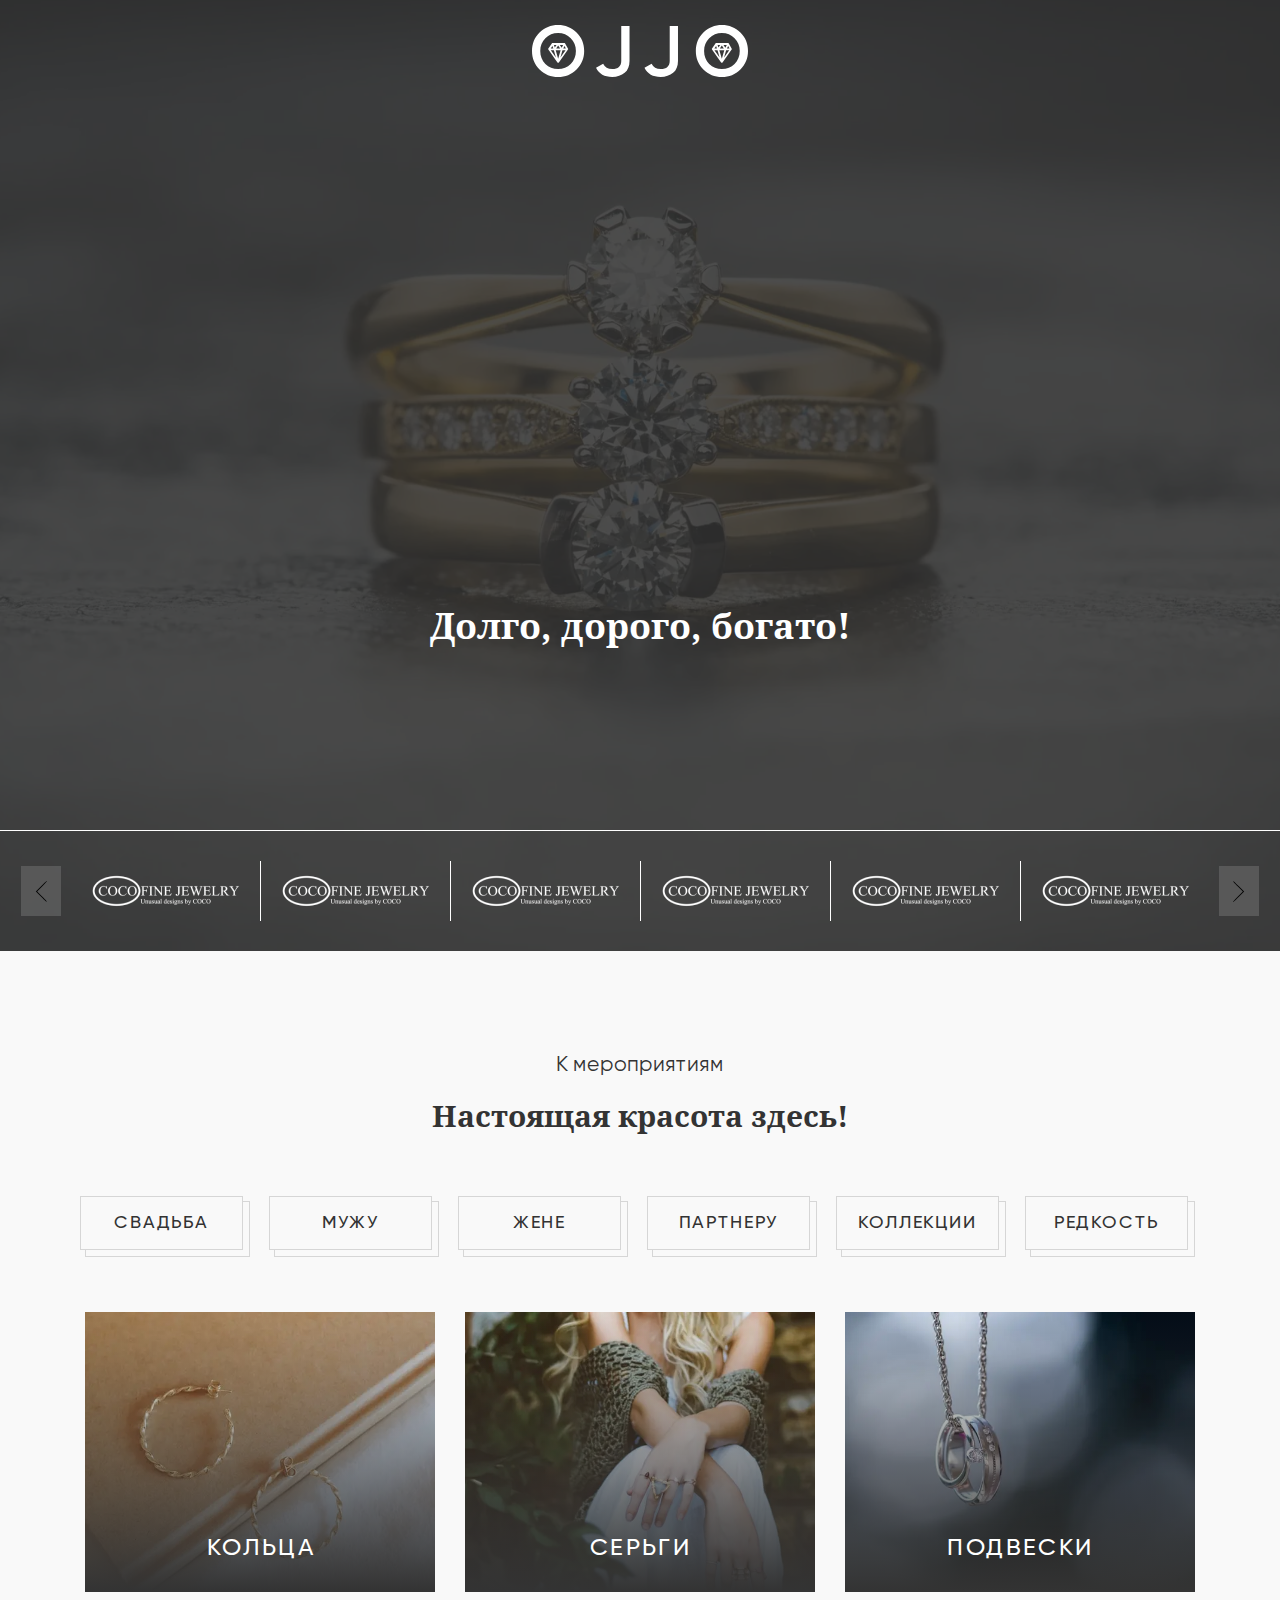
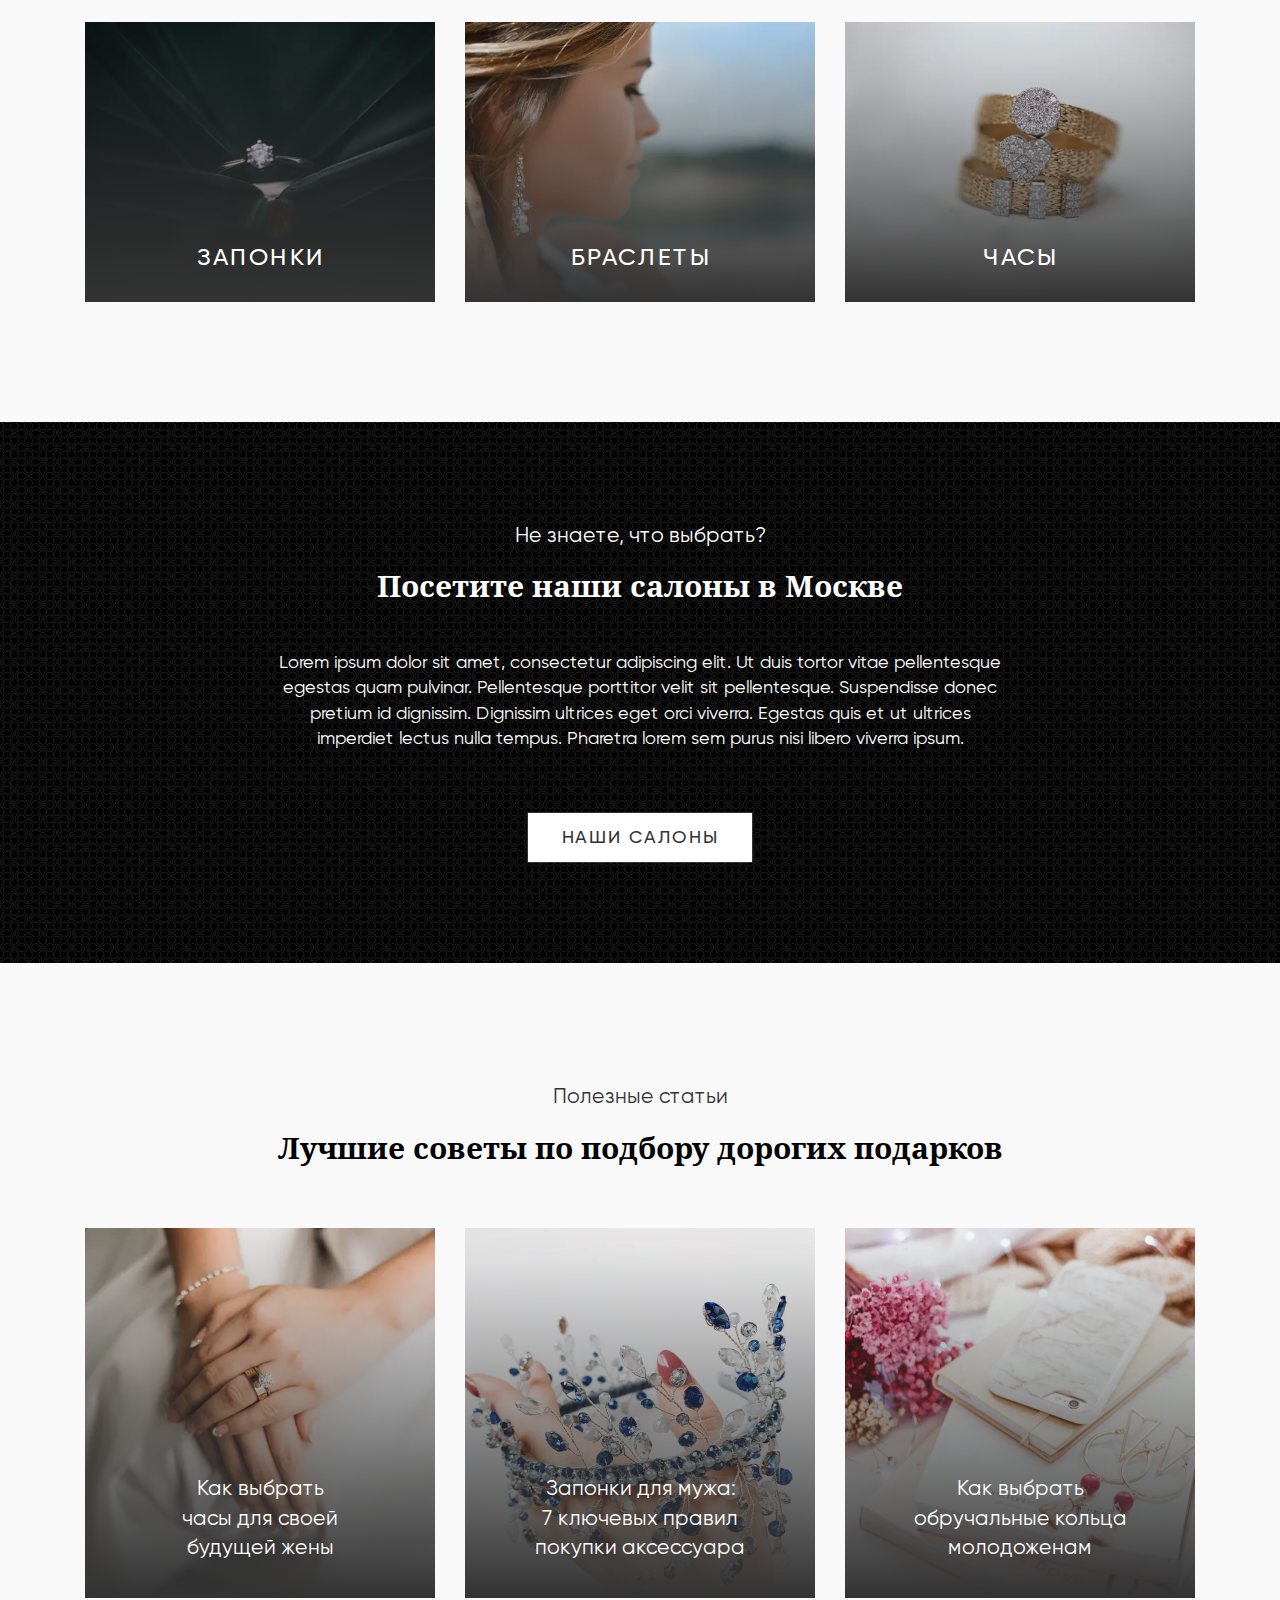
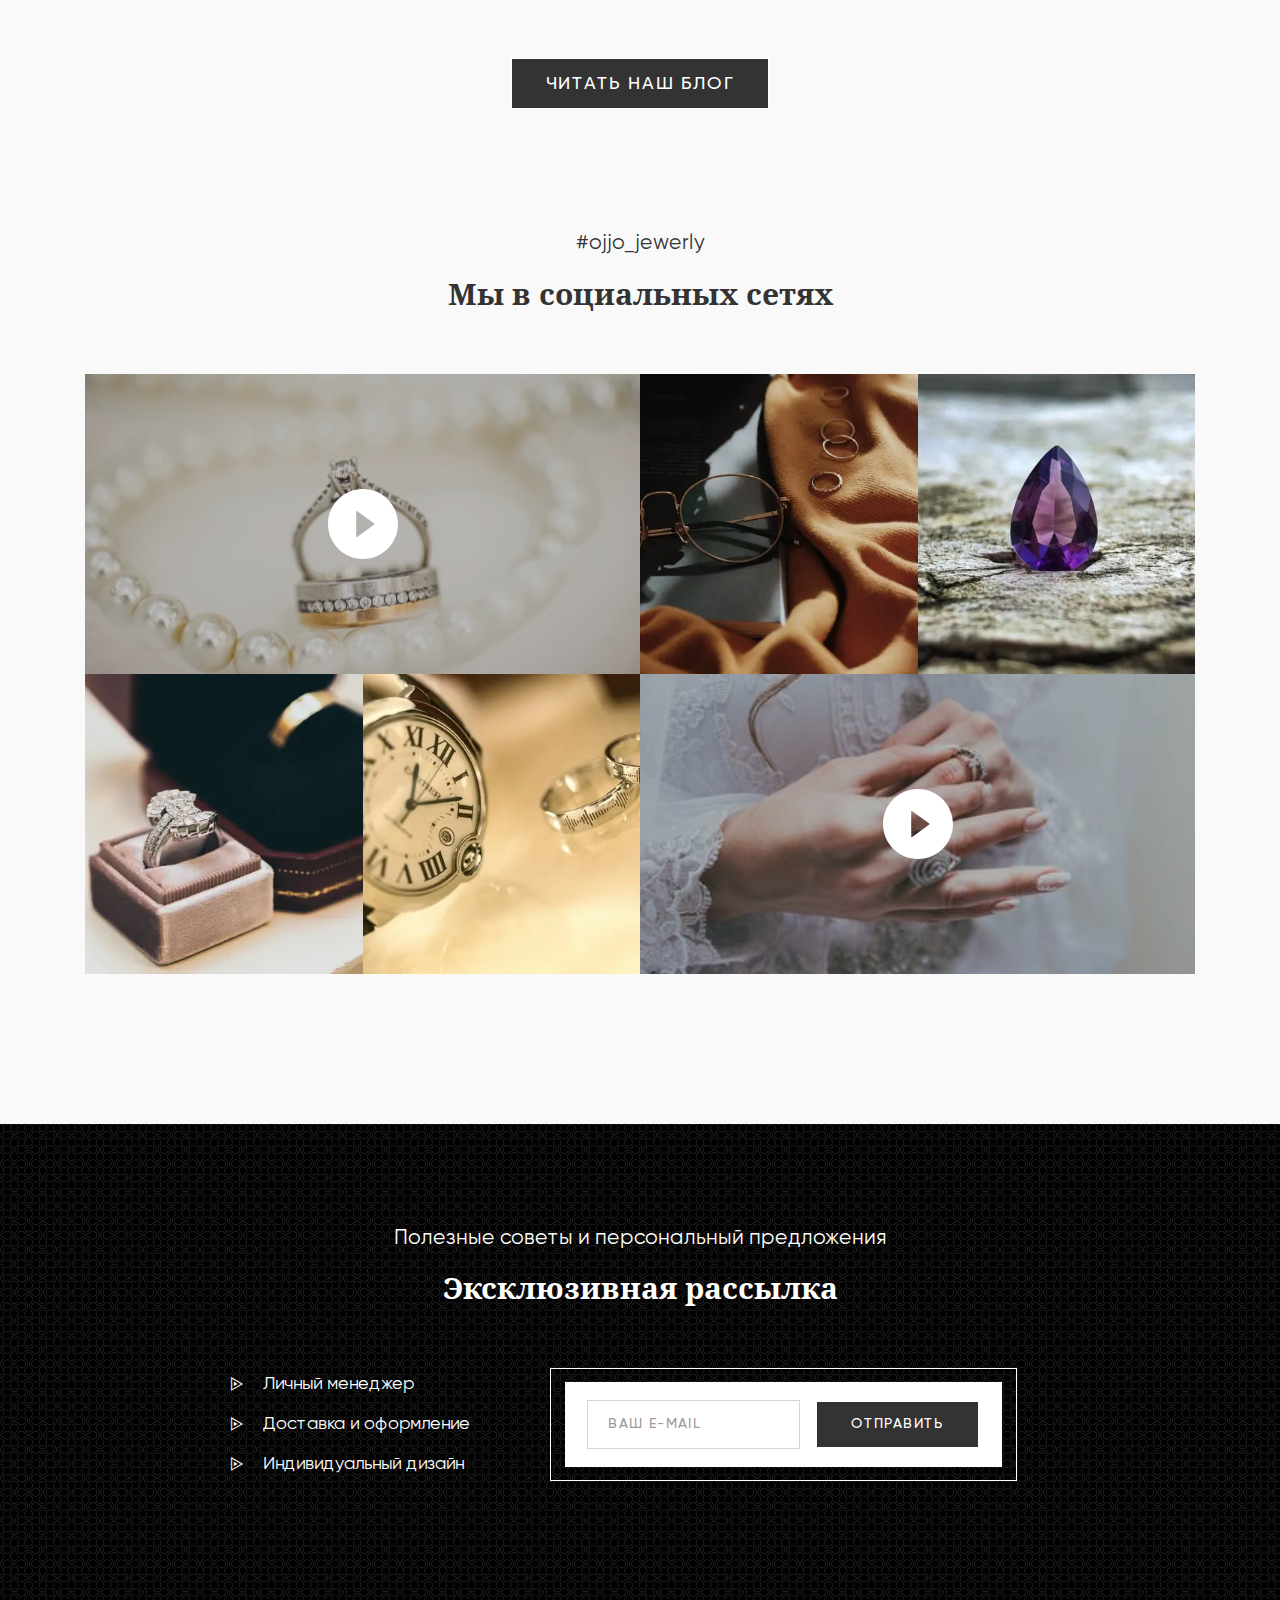
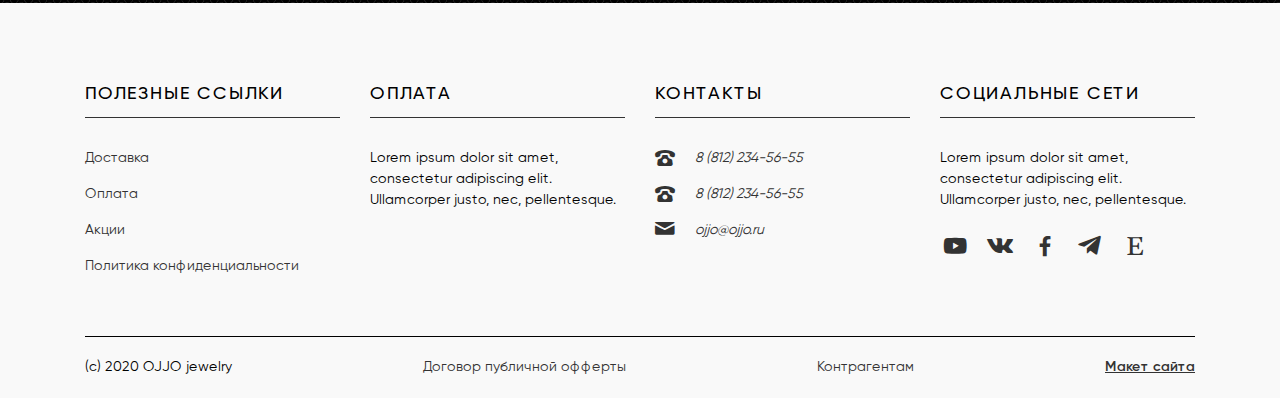
==== commit 4d016ad7: "add semantic tags address" ====
--- a/index.html
+++ b/index.html
@@ -68,13 +68,13 @@
                                 <a href="" aria-label="Перейти к вконтакту" class="side__social-link vk__link icon-vk"></a>
                             </li>
                             <li class="side__social-item">
-                                <a href="" aria-label="Перейти к Фейсбуку" class="fside__social-link b__link icon-facebook"></a>
+                                <a href="" aria-label="Перейти к Фейсбуку" class="side__social-link b__link icon-facebook"></a>
                             </li>
                             <li class="side__social-item">
                                 <a href="" aria-label="Перейти к телеграмм" class="side__social-link tg__link icon-telegram"></a>
                             </li>
                             <li class="side__social-item">
-                                <a href="" aria-label="Перейти к этси" class="e__liside__social-link nk icon-etsy"></a>
+                                <a href="" aria-label="Перейти к этси" class="side__social-link e__link icon-etsy"></a>
                             </li>
                         </ul>
                     </nav>
@@ -474,7 +474,7 @@
                         <button type="button" class="footer__menu-contact-button" aria-label="Открыть список с контактами">
                             <picture><source loading="lazy" srcset="img/up-white.webp" type="image/webp"><img src="img/up-white.png" loading="lazy" alt=""></picture>
                         </button>
-                        <div class="footer__menu-wrap footer-contacts-menu">
+                        <address class="footer__menu-wrap footer-contacts-menu">
                             <ul class="footer__contacts-items">
                                 <li class="footer__contacts-item">
                                     <a href="tel:+88122345655" class="footer__contact icon-phone">8 (812) 234-56-55</a>
@@ -486,7 +486,7 @@
                                     <a href="mailto:ojjo@ojjo.ru" class="footer__email icon-mail">ojjo@ojjo.ru</a>
                                 </li>
                             </ul>
-                        </div>
+                        </address>
                     </nav>
                     <nav class="footer__social">
                         <h4 class="footer__social-title">социальные сети</h4>
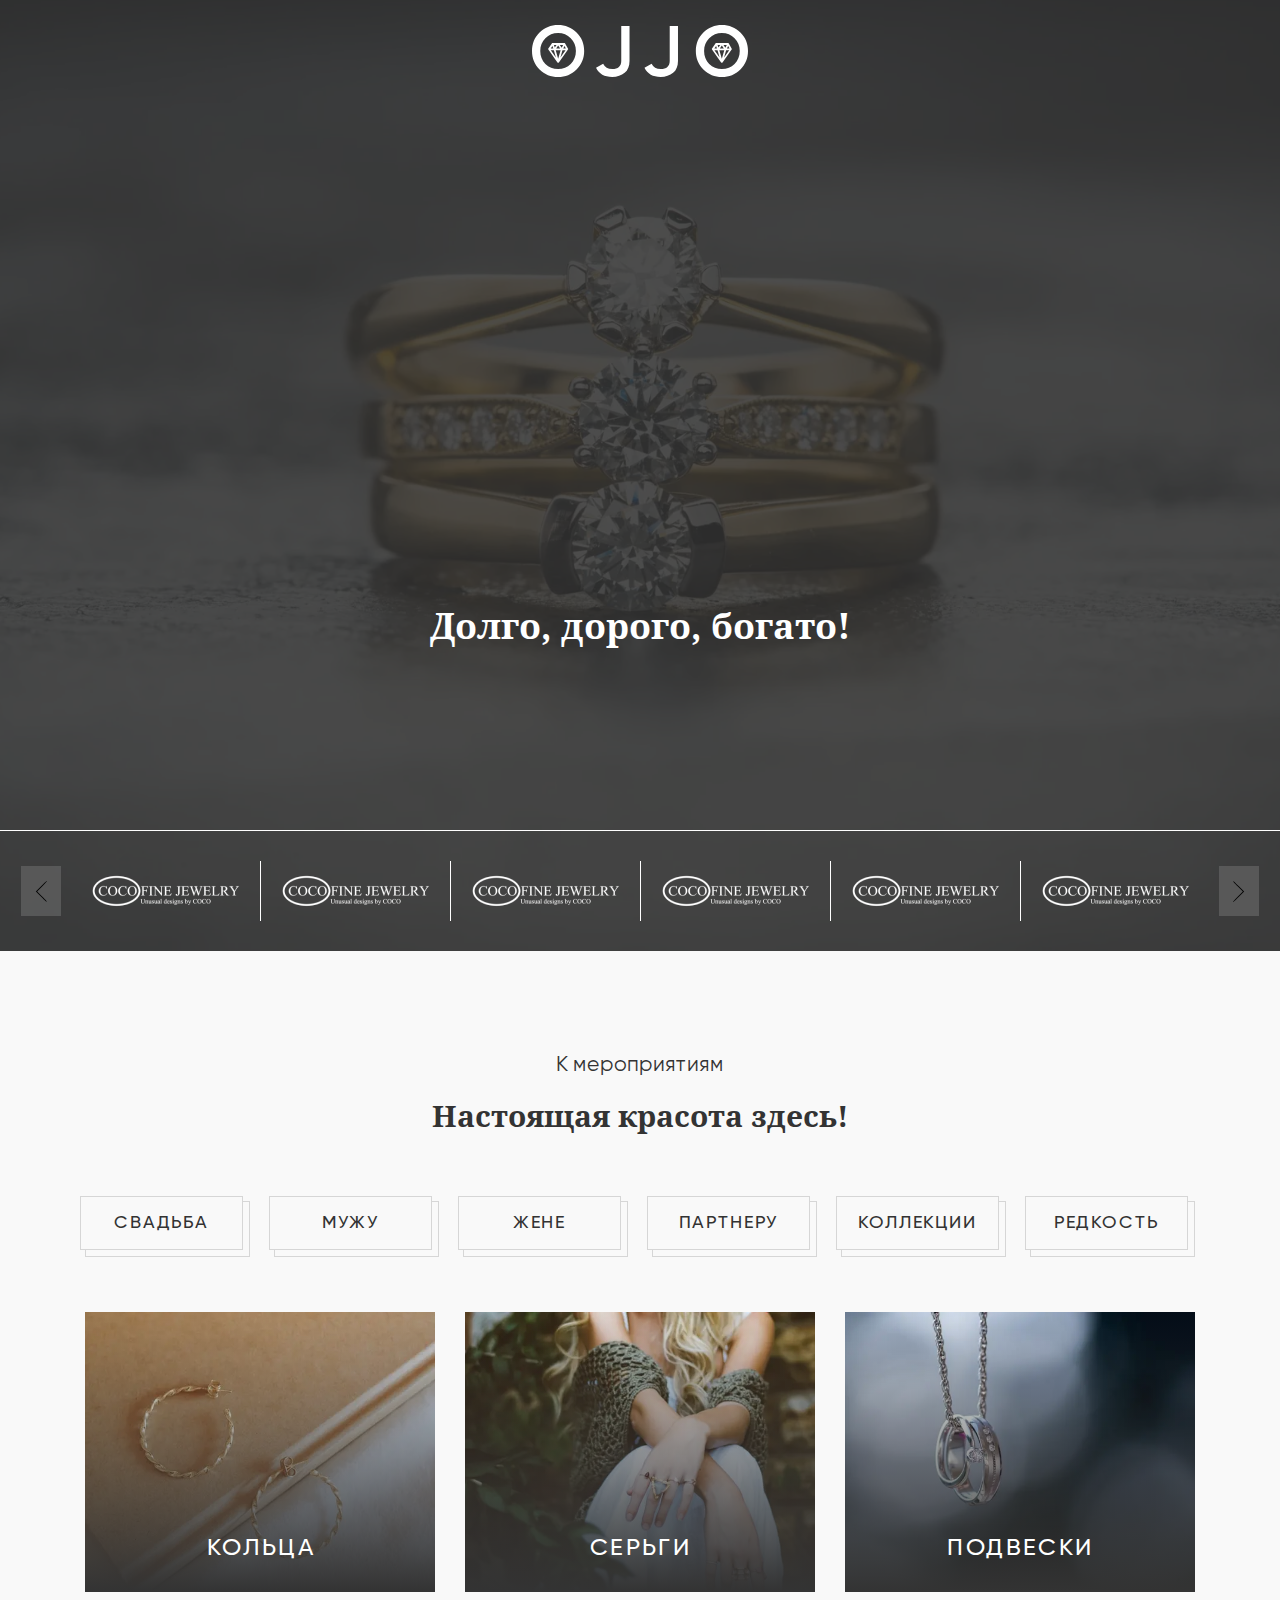
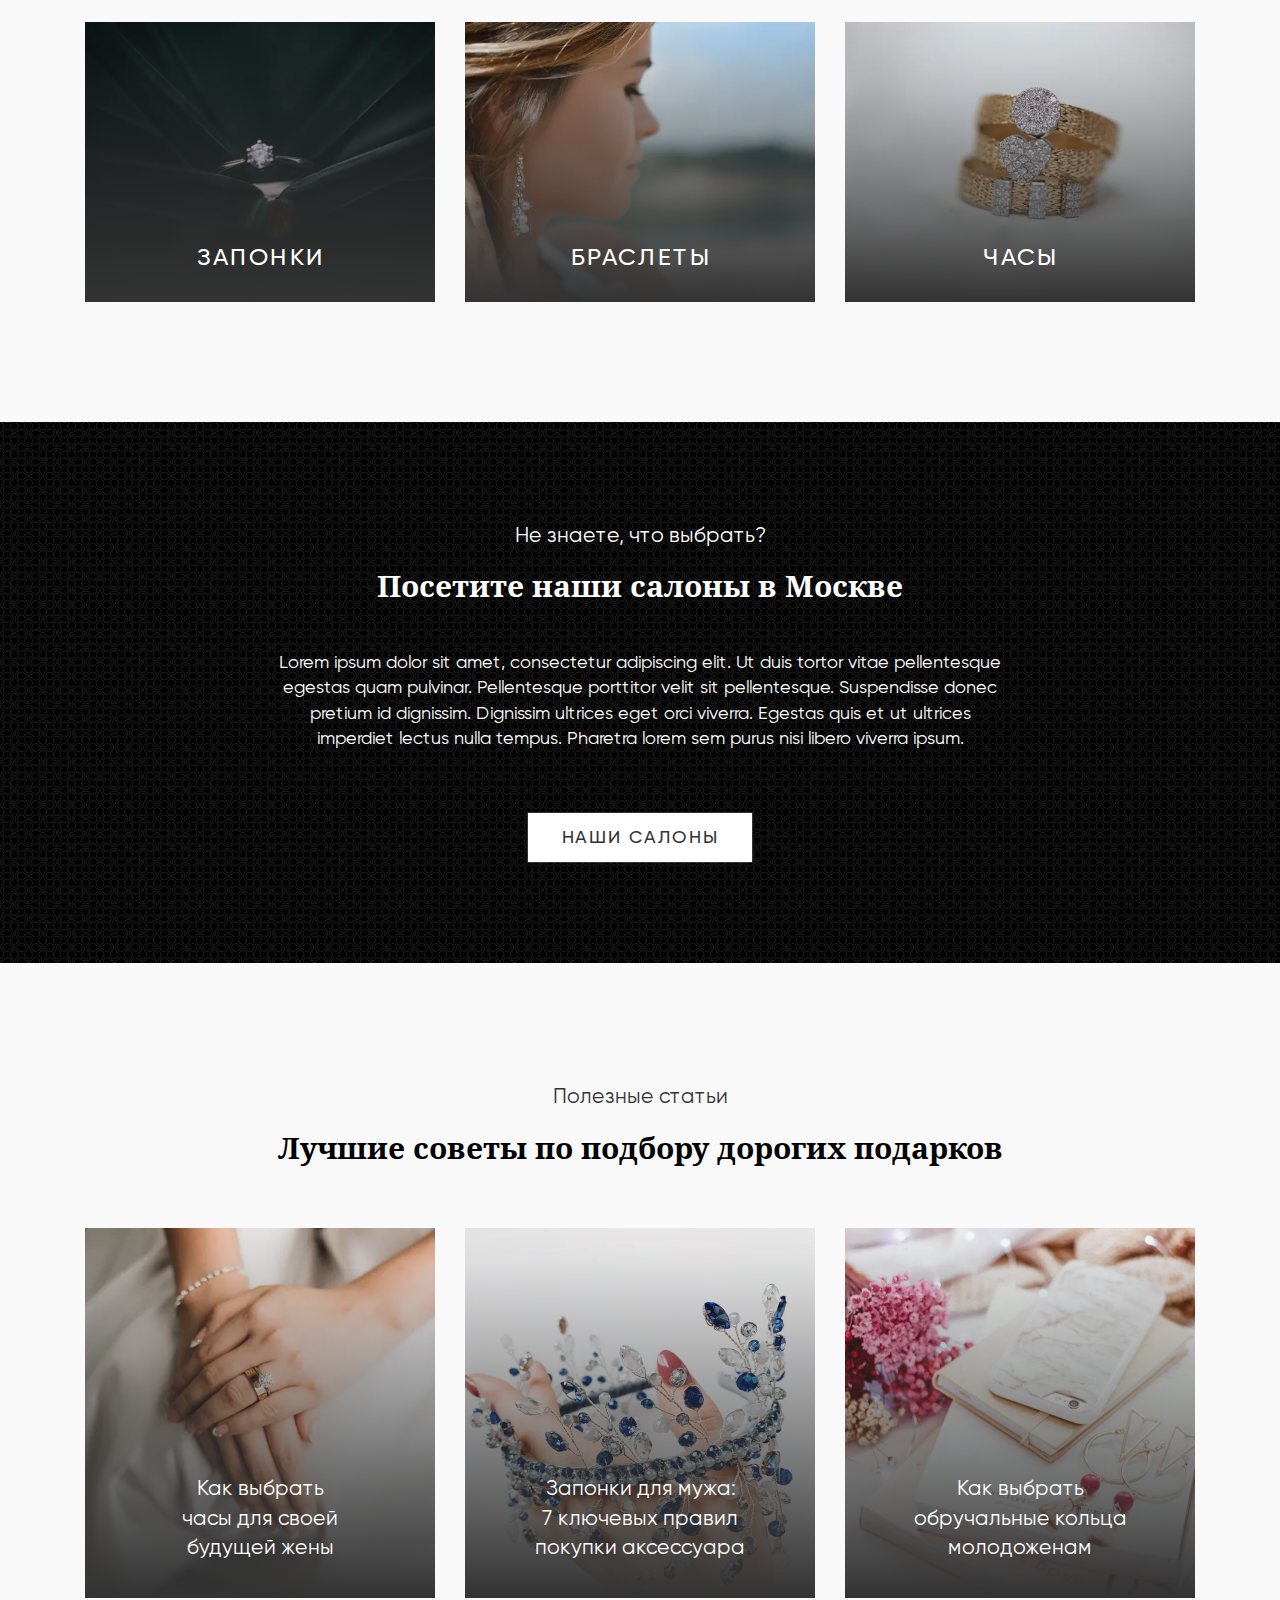
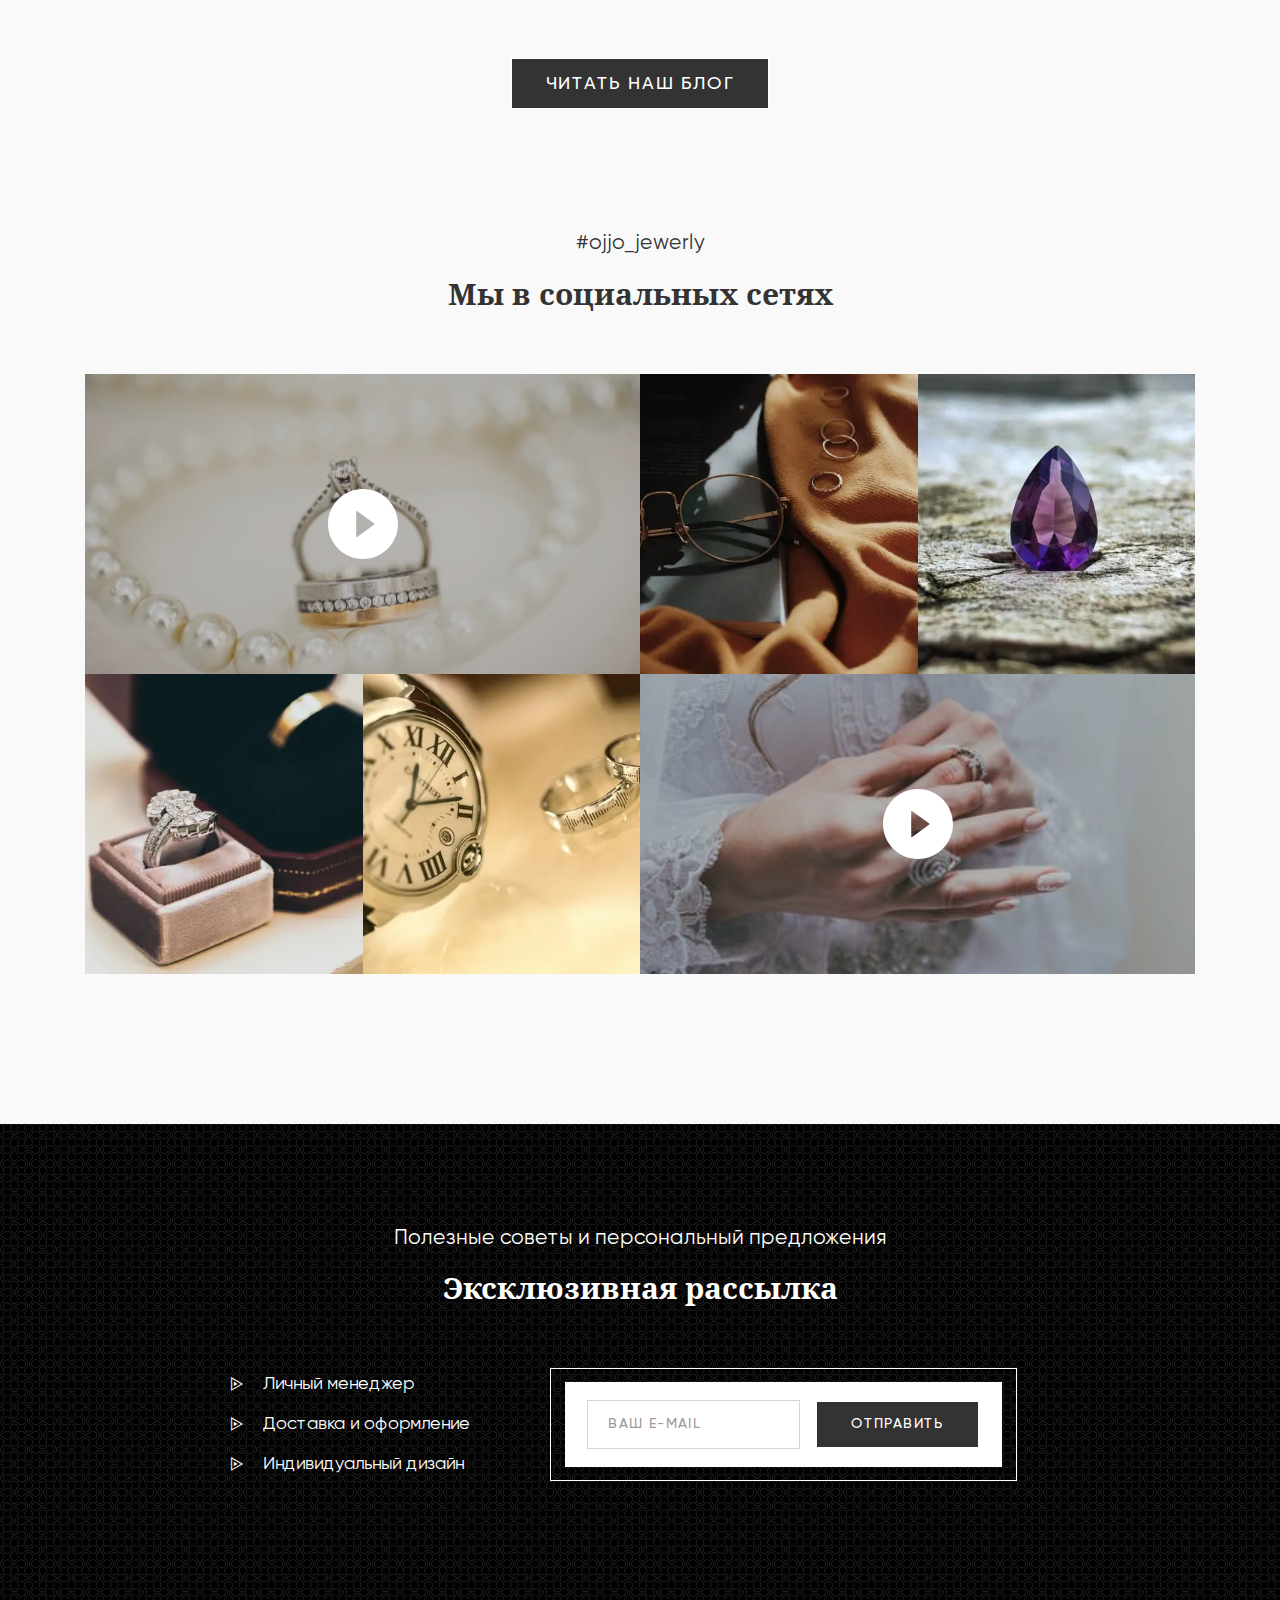
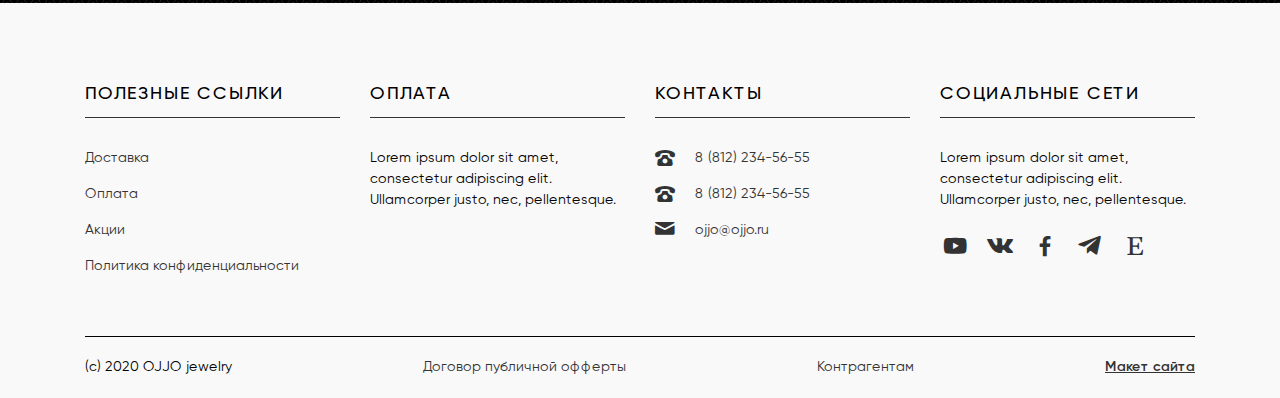
==== commit 9135d0d3: "Add last page and SCSS files" ====
--- a/index.html
+++ b/index.html
@@ -100,7 +100,7 @@
                 </div>
             </div>
             <div class="popup__body" id="popup2">
-                <div class="empty__window">Окно-пустышка, контент добавлю позже
+                <div class="empty__window">Окно-пустышка
                     <button type="button" class="popup__close" id="popup2-close" aria-label="Закрыть всплывающее окно с корзиной">
                         <picture><source loading="lazy" srcset="img/close_icon.webp" type="image/webp"><img src="img/close_icon.png" loading="lazy" alt=""></picture>
                     </button>
@@ -323,7 +323,7 @@
                         pretium id dignissim. Dignissim ultrices eget orci viverra. Egestas quis et ut ultrices imperdiet lectus
                         nulla tempus. Pharetra lorem sem purus nisi libero viverra ipsum.</div>
                     <div class="salons__links">
-                        <a href="" class="salons__link">наши салоны</a>
+                        <a href="./contacts.html" class="salons__link">наши салоны</a>
                     </div>
                 </div>
             </section>
@@ -438,10 +438,10 @@
                         <div class="footer__menu-wrap footer-links-menu">
                             <ul class="footer__links-items">
                                 <li class="footer__links-item">
-                                    <a href="" class="footer__link">Доставка</a>
+                                    <a href="./contacts.html" class="footer__link">Доставка</a>
                                 </li>
                                 <li class="footer__links-item">
-                                    <a href="" class="footer__link">Оплата</a>
+                                    <a href="./contacts.html" class="footer__link">Оплата</a>
                                 </li>
                                 <li class="footer__links-item">
                                     <a href="" class="footer__link">Акции</a>
--- a/css/style.min.css
+++ b/css/style.min.css
@@ -1 +1 @@
-@charset "UTF-8";@font-face{font-family:Gilroy;font-display:swap;src:url(../fonts/Gilroy-Medium.woff2) format("woff2"),url(../fonts/Gilroy-Medium.woff) format("woff");font-weight:500;font-style:normal}@font-face{font-family:Gilroy;font-display:swap;src:url(../fonts/Gilroy-Regular.woff2) format("woff2"),url(../fonts/Gilroy-Regular.woff) format("woff");font-weight:400;font-style:normal}@font-face{font-family:Gilroy;font-display:swap;src:url(../fonts/Gilroy-Semibold.woff2) format("woff2"),url(../fonts/Gilroy-Semibold.woff) format("woff");font-weight:600;font-style:normal}@font-face{font-family:icons;font-display:swap;src:url(../fonts/icons.woff2) format("woff2"),url(../fonts/icons.woff) format("woff");font-weight:400;font-style:normal}@font-face{font-family:NotoSerif;font-display:swap;src:url(../fonts/NotoSerif-Bold.woff2) format("woff2"),url(../fonts/NotoSerif-Bold.woff) format("woff");font-weight:700;font-style:normal}@font-face{font-family:icons;src:url(../fonts/icons.eot?qwfnhl);src:url(../fonts/icons.eot?qwfnhl#iefix) format("embedded-opentype"),url(../fonts/icons.ttf?qwfnhl) format("truetype"),url(../fonts/icons.woff?qwfnhl) format("woff"),url(../fonts/icons.svg?qwfnhl#icons) format("svg");font-weight:400;font-style:normal;font-display:block}[class*=" icon-"]::before,[class^=icon-]::before{font-family:icons!important;speak:never;font-style:normal;font-weight:400;font-variant:normal;text-transform:none;line-height:1;-webkit-font-smoothing:antialiased;-moz-osx-font-smoothing:grayscale}.icon-car:before{content:"\e900"}.icon-etsy:before{content:"\e901";color:#fff}.icon-facebook:before{content:"\e902";color:#fff}.icon-heart:before{content:"\e903";color:#fff}.icon-search:before{content:"\e904";color:#fff}.icon-jewelry:before{content:"\e905"}.icon-mail:before{content:"\e906"}.icon-man:before{content:"\e907";color:#fff}.icon-map-pointer:before{content:"\e908"}.icon-phone:before{content:"\e909"}.icon-phone-dig:before{content:"\e90a"}.icon-ribbon-design:before{content:"\e90b"}.icon-search:before{content:"\e90c";color:#fff}.icon-vk:before{content:"\e90d";color:#fff}.icon-tablet:before{content:"\e90e"}.icon-telegram:before{content:"\e90f";color:#fff}.icon-triangle-down:before{content:"\e910"}.icon-triangle-right:before{content:"\e911";color:#fff}.icon-youtube:before{content:"\e912";color:#fff}*{padding:0;margin:0;border:0}*,:after,:before{box-sizing:border-box}:active,:focus{outline:0}a:active,a:focus{outline:0}aside,footer,header,nav{display:block}body,html{height:100%;width:100%;font-size:100%;line-height:1;font-size:1em;-ms-text-size-adjust:100%;-moz-text-size-adjust:100%;-webkit-text-size-adjust:100%}button,input,textarea{font-family:inherit}input::-ms-clear{display:none}button{cursor:pointer}button::-moz-focus-inner{padding:0;border:0}a,a:visited{text-decoration:none}a:hover{text-decoration:none}ul li{list-style:none}img{vertical-align:top;height:auto;width:100%}picture{height:auto;width:100%}h1,h2,h3,h4,h5,h6{font-size:inherit;font-weight:400}body{font-family:Gilroy;overflow-x:hidden}body.noscroll{overflow:hidden}.wrapper{min-height:100vh;background-color: #f9f9f9;display:flex;flex-direction:column;overflow:clip}.background{position:relative}.background__body{position:absolute;top:0;left:0;width:100vw}.background__body img,.background__body picture{min-height:1100px;transform:translateY(calc(1px - 274 * (100vw - 320px)/ 2560));overflow:visible;-o-object-fit:cover;object-fit:cover}.background__body::before{content:"";background-color:rgba(51,51,51,.87);height:150%;width:100%;position:absolute;z-index:2;padding-top:75%}[class*=__container]{max-width:71.25rem;margin:0 auto;padding:0 15px;z-index:2}[class*=__button]{background-color:transparent}.itc-slider{position:relative}.itc-slider-wrapper{overflow:hidden;background-color:transparent}.itc-slider-items{display:flex;transition:transform .5s ease;will-change:transform}.itc-slider-transition-none{transition:none}.itc-slider-item{flex:0 0 100%;max-width:100%;-webkit-user-select:none;-moz-user-select:none;user-select:none;will-change:transform}.itc-slider-btn{position:absolute;top:50%;display:flex;justify-content:center;align-items:center;width:40px;height:50px;color:#fff;text-align:center;background:rgba(109,109,109,.575);border:none;transform:translateY(-50%);cursor:pointer}.itc-slider-btn-hide{display:none}.itc-slider-btn-prev{left:0}.itc-slider-btn-next{right:0}.itc-slider-btn::before{content:"";display:inline-block;width:25px;height:25px;background:transparent no-repeat center center;background-size:100% 100%}.itc-slider-btn-prev::before{background-image:url(../img/icons/btn-left.svg)}.itc-slider-btn-next::before{background-image:url(../img/icons/btn-left.svg);transform:rotate(180deg)}.itc-slider-indicators{position:absolute;right:0;bottom:-25px;left:0;z-index:15;display:flex;justify-content:center;margin:0 15%;padding-left:0;list-style:none}.itc-slider-indicator{flex:0 1 auto;box-sizing:content-box;width:30px;height:5px;margin-right:3px;margin-left:3px;text-indent:-999px;background-color:rgba(255,255,255,.5);background-clip:padding-box;border-top:15px solid transparent;border-bottom:15px solid transparent;cursor:pointer}.itc-slider-indicator-active{background-color:rgba(255,255,255,.9)}.side__menu{position:fixed;top:0;right:-100%;width:50%;height:100%;z-index:30;transition:.3s ease-in-out}.side__menu--opend{pointer-events:auto;overflow-y:scroll;right:0}.side__body{background-color:#333;padding:35px;height:100vh}.side__content{display:flex;flex-direction:column;gap:50px}.side__head{padding:0 0 10px 0;display:flex;flex:1 1 auto;flex-direction:row;justify-content:space-between}.side__logo{height:52px;width:216px;background:url(../img/icons/main-logo.svg) 50% no-repeat}.side__button-wrap{position:fixed;top:35px;right:35px;height:50px;width:50px;z-index:50}.menu__button{position:absolute;top:0;left:0;height:50px;width:50px;z-index:60}.menu__button::before{content:"";position:absolute;width:50px;height:50px;top:-3px;left:1px;background-color:rgba(51,51,51,.2039215686);border-radius:10px}.menu__button--opend{pointer-events:none}.close__button{position:absolute;top:0;left:0;height:50px;width:50px;pointer-events:none;z-index:65}.close__button--opend{pointer-events:auto}.decor{display:flex;flex-direction:column;justify-content:space-between;gap:9px;padding:10px 8px 10px 9px;pointer-events:none}.decor__line{border:solid 2px #fff;border-radius:3px;z-index:70}.first-line{transition:transform .3s ease-in-out;transform:translate(0,-3px) rotate(0)}.first-line--close{transform:translate(0,13px) rotate(45deg)}.mid-line{width:65%;transition:transform .4s ease-in-out,opacity .5s ease;opacity:1;transform:translate(0,-3px)}.mid-line--close{transform:translateX(-200px);opacity:0}.last-line{transition:transform .3s ease-in-out;transform:translate(0,-4px) rotate(0)}.last-line--close{transform:translate(0,-13px) rotate(-45deg)}.side__nav{border-bottom:1.5px solid #fff}.side__items{padding-bottom:33px;display:flex;flex-direction:column;gap:30px;font-size:1.3125rem;line-height:1.4;white-space:nowrap}.side__link{color:#fff}.side__actions{display:flex;flex-direction:row;gap:30px;margin-top:-25px;padding-bottom:22px;border-bottom:1px solid #fff}.side__actions .icon-man::before{font-size:50px}.side__actions .icon-heart::before{font-size:33px}.user__button{height:50px;width:50px}.favorites__button{height:50px;width:50px;margin-left:-.5px;margin-top:2px}.side__social{margin-top:-25px}.side__social-items{display:flex;flex-direction:row;gap:29px}.side__social-items [class$=-link]{height:40px;width:40px}.side__social-item{position:relative}.side__social-item .icon-youtube:before{font-size:38px}.side__social-item .icon-vk:before{font-size:37px}.side__social-item .icon-facebook:before{font-size:36px}.side__social-item .icon-telegram:before{font-size:36px}.side__social-item .e__link{position:absolute;top:0;left:0}.side__social-item .icon-etsy:before{font-size:24px;position:absolute;top:7px;left:5px}.side__social-item a{display:block;width:40px;height:40px}.popup{position:fixed;width:100vw;height:100%;top:0;left:0;background-color:rgba(51,51,51,.7960784314);z-index:100;opacity:0;pointer-events:none;visibility:hidden;transition:opacity .5s ease,background .5s ease}.popup--opend{opacity:1;pointer-events:auto;visibility:visible}.popup__body{min-height:100%;display:flex;justify-content:center;align-items:center;padding:15px;z-index:101;opacity:0;pointer-events:none;visibility:hidden}.popup__body--opend{opacity:1;pointer-events:auto;visibility:visible}.userform__content{position:relative;display:flex;flex-direction:column;justify-content:center;align-items:center;background-color:#adadad;border-radius:20px;box-shadow:0 0 1000px 10px rgba(141,141,141,.3490196078) inset;padding:35px 15px}.userform__content .reg-btn{color:#00f}.popup__close{position:absolute;top:8px;right:12px;width:40px;height:40px;padding:5px;background-color:rgba(255,255,255,0);border-radius:10px}.popup__close img,.popup__close picture{-o-object-fit:contain;object-fit:contain}.userform__title{font-size:1.75rem;padding-bottom:20px;text-transform:uppercase}.userform__text{font-size:1rem;padding-bottom:10px}.userform__form{display:flex;flex-direction:column;justify-content:center;align-items:center;font-size:1.25rem;padding-bottom:20px}.userform__form>*{margin-bottom:15px}.username__area{font-size:1.125rem;width:200px;padding:5px 15px;border-radius:10px;background:#868686;color:wheat;transition:all .4s ease 0s}.username__area:focus{background:#adadad;box-shadow:0 0 30px 10px rgba(58,58,58,.7960784314) inset}.pass__area{font-size:1.125rem;width:200px;padding:5px 15px;border-radius:10px;background:#868686;color:wheat;transition:all .4s ease 0s}.pass__area:focus{background:#adadad;box-shadow:0 0 30px 10px rgba(58,58,58,.7960784314) inset}.login__button{margin-top:30px;height:50px;width:200px;border-radius:30px;font-size:1.125rem;font-style:Medium;font-weight:500;line-height:1;text-align:center;text-transform:uppercase;letter-spacing:.1125rem;border:1px solid #fff;color:#000}.empty__window{position:absolute;top:50%;left:50%;transform:translate(-50%,-50%);display:flex;justify-content:center;align-items:center;font-size:20px;padding:10px;text-transform:uppercase;color:#fff;background-color:#000;min-width:250px;min-height:250px}.header{background-color:transparent;z-index:25}.header__container{padding-top:28px;width:100%}.header__logo-wrap{position:relative;margin:0 auto}.header__logo{position:absolute;top:-3px;left:50%;transform:translateX(-50%);height:52px;width:220px;background:url(../img/icons/main-logo.svg) 50% no-repeat}.header__content{display:flex;flex-direction:row;justify-content:space-between;font-size:.875rem;line-height:1.5}.icon-search::before{font-size:1.1875rem;position:absolute;display:flex;justify-content:start;width:35px;height:20px;left:-35px;top:1px}.content__left{display:flex;flex-direction:row;flex-wrap:wrap;order:1;padding:10px 0;max-width:25rem;gap:40px;align-items:center;animation:h-left 1s ease-in-out .5s 1 normal forwards;opacity:0}@keyframes h-left{0%{opacity:0;transform:translateX(-30px)}100%{opacity:1;transform:translateX(0)}}.header__item{position:relative}.header__link{color:#fff}.header__button{font-size:.875rem;line-height:1.5;color:#fff}.content__right{display:flex;flex-direction:row;flex-wrap:wrap;order:2;padding:10px 0;max-width:25rem;gap:40px;align-items:center;animation:h-right 1s ease-in-out .5s 1 normal forwards;opacity:0}@keyframes h-right{0%{opacity:0;transform:translateX(30px)}100%{opacity:1;transform:translateX(0)}}.header__user{margin-top:3px;margin-right:-15px;width:24px;height:24px;background-color:transparent}.icon-man::before{font-size:1.375rem}.header__favorites{margin-top:3px;width:18px;height:18px;background-color:transparent}.icon-heart::before{font-size:.875rem}.footer__container{display:flex;flex-direction:column;padding-top:79px;padding-bottom:20px;font-size:.875rem;line-height:1.5}.footer__container a{color:#333}.footer__container [class*=-title]{white-space:nowrap;font-size:1.125rem;font-weight:500;line-height:1.4;letter-spacing:.1125rem;text-transform:uppercase;border-bottom:1px solid #333;padding-bottom:10px;margin-bottom:30px}.footer__upper{display:flex;flex-direction:row;width:100%;gap:30px;justify-content:space-between;padding-bottom:59px}.footer__upper>*{flex:1 1 25%}.footer__upper>* [class*=-button]{display:none}.footer__upper [class*=-items]{gap:15px}.footer__upper [class*=-items]:not(.footer__social-items,.footer__payment-items){display:flex;flex-direction:column}.footer__upper [class$=-text]{padding-bottom:20px}.footer__menu-button{display:none}.footer__links{display:flex;flex-direction:column}.footer__payment{display:flex;flex-direction:column}.footer__payment-items{display:flex;flex-direction:row;gap:15px}.footer__payment-item{width:2.8125rem;height:1.875rem}.footer__payment-item img,.footer__payment-item picture{width:100%;height:100%;-o-object-fit:contain;object-fit:contain}.mastercard-img{margin-left:5px}.footer__contacts{display:flex;flex-direction:column}.footer__contacts-item{padding-left:40px;position:relative}.footer__contacts-item .icon-mail::before{position:absolute;display:block;width:40px;height:20px;top:2px;left:0;font-size:13px}.footer__contacts-item .icon-phone::before{position:absolute;display:block;width:40px;height:20px;top:2px;left:0;font-size:16px}.footer__social{display:flex;flex-direction:column}.footer__social-items{display:flex;flex-direction:row;gap:15px}.footer__social-item{position:relative;display:flex;justify-content:center;align-items:center;text-align:center;width:30px;height:30px}.footer__social-item .icon-youtube:before{position:absolute;top:2px;left:2px;color:#333;font-size:26px}.footer__social-item .icon-vk:before{position:absolute;top:2px;left:2px;color:#333;font-size:26px}.footer__social-item .icon-facebook:before{position:absolute;top:2px;left:1px;color:#333;font-size:27px}.footer__social-item .icon-telegram:before{position:absolute;top:1px;left:1px;color:#333;font-size:27px}.footer__social-item .icon-etsy:before{position:absolute;top:6px;left:6px;font-size:18px;color:#333}.footer__social-item a{display:block;width:30px;height:30px}.footer__lower{border-top:1px solid #000;padding-top:20px}.footer__lower-items{display:flex;flex-direction:row;justify-content:space-between;gap:30px;flex-wrap:wrap}.figma-link{font-weight:600;text-decoration:underline}@media (min-width:921px){.close__button,.menu__button,.side__menu{display:none}}@media (max-width:1139px){.footer__upper{flex-wrap:wrap}.footer__upper>*{flex:0 0 20%}}@media (max-width:1110px){.background__body img,.background__body picture{min-height:calc(650px + 450 * ((100vw - 320px)/ 790))}.content__left{gap:calc(0px + 40 * ((100vw - 320px)/ 790))}.content__right{gap:calc(0px + 40 * ((100vw - 320px)/ 790))}.footer__container{padding-top:calc(20px + 59 * ((100vw - 320px)/ 790))}.footer__upper{padding-bottom:calc(20px + 39 * ((100vw - 320px)/ 790))}}@media (max-width:920px){.header__logo{top:9px;left:18px;transform:translateX(0)}.header__container{padding-top:22px}.content__left,.content__right{display:none}}@media (max-width:866px){.footer__upper{gap:15px;flex-wrap:wrap}.footer__upper>*{flex:0 0 48%}}@media (max-width:767px){.side__menu{width:100%}}@media (max-width:521px){.footer__upper{flex-direction:column;gap:10px}.footer__upper>*{z-index:10;position:relative}.footer__upper>* [class$=-title]{position:relative;padding:5px;margin:0;border:none;pointer-events:none;z-index:6;color:#fff}.footer__upper>* [class*=-button]{display:flex;position:absolute;top:0;left:0;width:100%;height:100%;z-index:3;transition:all .4s ease-in-out 0s}.footer__upper>* [class*=-button] picture{transform-origin:center center 0;transition:all .3s ease;position:absolute;right:5%;top:5px;height:25px;width:25px;-o-object-fit:contain;object-fit:contain}.footer__menu-wrap{position:absolute;display:flex;flex-direction:column;justify-content:center;align-items:center;width:100%;height:0;left:0;bottom:35px;transition:height .5s ease,opacity .3s ease 50ms;opacity:0;pointer-events:none;background:#d8d8d8;border-top:15px solid #333;padding:10px}.footer-social-menu--opend{z-index:5;pointer-events:all;height:200px;opacity:1}.footer-contacts-menu--opend{z-index:5;pointer-events:all;height:200px;opacity:1}.footer-payment-menu--opend{z-index:5;pointer-events:all;height:200px;opacity:1}.footer-links-menu--opend{z-index:5;pointer-events:all;height:200px;opacity:1}.footer__menu-links-button{background-color:#333}.footer__menu-links-button--active{background-color:#a1a1a1}.footer__menu-links-button--active picture{transform:rotate(180deg)}.footer__menu-social-button{background-color:#333}.footer__menu-social-button--active{background-color:#a1a1a1}.footer__menu-social-button--active picture{transform:rotate(180deg)}.footer__menu-payment-button{background-color:#333}.footer__menu-payment-button--active{background-color:#a1a1a1}.footer__menu-payment-button--active picture{transform:rotate(180deg)}.footer__menu-contact-button{background-color:#333}.footer__menu-contact-button--active{background-color:#a1a1a1}.footer__menu-contact-button--active picture{transform:rotate(180deg)}}@media (max-width:374px){.side__button-wrap{top:35px;right:15px}.side__body{padding:20px}.side__social-items{gap:20px}}@media (hover:hover){.itc-slider-btn:hover{color:#fff;text-decoration:none;background:rgba(51,51,51,.6431372549);outline:0}.popup__close:hover{background-color:rgba(230,230,230,.4745098039);box-shadow:0 0 20px 10px rgba(221,221,221,.5490196078) inset}.login__button:hover{transition:all .3s ease 0s;background-color:#afafaf;color:#d4d4d4;box-shadow:0 0 50px 5px rgba(94,94,94,.8470588235) inset;border-color:#777}.header__item{transition:all .3s ease 0s}.header__item:hover{text-decoration:underline;color:#ccc}.header__item a:hover{text-decoration:underline;color:#ccc}.header__button:hover{text-decoration:underline;color:#ccc}.footer__container{transition:all .3s ease 0s}.footer__container a:hover{text-decoration:underline;font-weight:500;text-shadow:.5px .5px 1px #929292}}@media (pointer:coarse){.login__button{transition:all .2s ease 0s}.login__button:active{background-color:rgba(255,255,255,.4392156863);color:#1b1b1b}.footer__container{transition:all .3s ease 0s}.footer__container a:active{text-decoration:underline;font-weight:500;text-shadow:.5px .5px 1px #929292}a:hover{text-decoration:none}button:hover{text-decoration:none}}+@charset "UTF-8";@font-face{font-family:Gilroy;font-display:swap;src:url(../fonts/Gilroy-Medium.woff2) format("woff2"),url(../fonts/Gilroy-Medium.woff) format("woff");font-weight:500;font-style:normal}@font-face{font-family:Gilroy;font-display:swap;src:url(../fonts/Gilroy-Regular.woff2) format("woff2"),url(../fonts/Gilroy-Regular.woff) format("woff");font-weight:400;font-style:normal}@font-face{font-family:Gilroy;font-display:swap;src:url(../fonts/Gilroy-Semibold.woff2) format("woff2"),url(../fonts/Gilroy-Semibold.woff) format("woff");font-weight:600;font-style:normal}@font-face{font-family:icons;font-display:swap;src:url(../fonts/icons.woff2) format("woff2"),url(../fonts/icons.woff) format("woff");font-weight:400;font-style:normal}@font-face{font-family:NotoSerif;font-display:swap;src:url(../fonts/NotoSerif-Bold.woff2) format("woff2"),url(../fonts/NotoSerif-Bold.woff) format("woff");font-weight:700;font-style:normal}@font-face{font-family:icons;src:url(../fonts/icons.eot?qwfnhl);src:url(../fonts/icons.eot?qwfnhl#iefix) format("embedded-opentype"),url(../fonts/icons.ttf?qwfnhl) format("truetype"),url(../fonts/icons.woff?qwfnhl) format("woff"),url(../fonts/icons.svg?qwfnhl#icons) format("svg");font-weight:400;font-style:normal;font-display:block}[class*=" icon-"]::before,[class^=icon-]::before{font-family:icons!important;speak:never;font-style:normal;font-weight:400;font-variant:normal;text-transform:none;line-height:1;-webkit-font-smoothing:antialiased;-moz-osx-font-smoothing:grayscale}.icon-car:before{content:"\e900"}.icon-etsy:before{content:"\e901";color:#fff}.icon-facebook:before{content:"\e902";color:#fff}.icon-heart:before{content:"\e903";color:#fff}.icon-search:before{content:"\e904";color:#fff}.icon-jewelry:before{content:"\e905"}.icon-mail:before{content:"\e906"}.icon-man:before{content:"\e907";color:#fff}.icon-map-pointer:before{content:"\e908"}.icon-phone:before{content:"\e909"}.icon-phone-dig:before{content:"\e90a"}.icon-ribbon-design:before{content:"\e90b"}.icon-search:before{content:"\e90c";color:#fff}.icon-vk:before{content:"\e90d";color:#fff}.icon-tablet:before{content:"\e90e"}.icon-telegram:before{content:"\e90f";color:#fff}.icon-triangle-down:before{content:"\e910"}.icon-triangle-right:before{content:"\e911";color:#fff}.icon-youtube:before{content:"\e912";color:#fff}*{padding:0;margin:0;border:0}*,:after,:before{box-sizing:border-box}:active,:focus{outline:0}a:active,a:focus{outline:0}address{font-style: normal}aside,footer,header,nav{display:block}body,html{height:100%;width:100%;font-size:100%;line-height:1;font-size:1em;-ms-text-size-adjust:100%;-moz-text-size-adjust:100%;-webkit-text-size-adjust:100%}button,input,textarea{font-family:inherit}input::-ms-clear{display:none}button{cursor:pointer}button::-moz-focus-inner{padding:0;border:0}a,a:visited{text-decoration:none}a:hover{text-decoration:none}ul li{list-style:none}img{vertical-align:top;height:auto;width:100%}picture{height:auto;width:100%}h1,h2,h3,h4,h5,h6{font-size:inherit;font-weight:400}body{font-family:Gilroy;overflow-x:hidden}body.noscroll{overflow:hidden}.wrapper{min-height:100vh;background-color: #f9f9f9;display:flex;flex-direction:column;overflow:clip}.background{position:relative}.background__body{position:absolute;top:0;left:0;width:100vw}.background__body img,.background__body picture{min-height:1100px;transform:translateY(calc(1px - 274 * (100vw - 320px)/ 2560));overflow:visible;-o-object-fit:cover;object-fit:cover}.background__body::before{content:"";background-color:rgba(51,51,51,.87);height:150%;width:100%;position:absolute;z-index:2;padding-top:75%}[class*=__container]{max-width:71.25rem;margin:0 auto;padding:0 15px;z-index:2}[class*=__button]{background-color:transparent}.itc-slider{position:relative}.itc-slider-wrapper{overflow:hidden;background-color:transparent}.itc-slider-items{display:flex;transition:transform .5s ease;will-change:transform}.itc-slider-transition-none{transition:none}.itc-slider-item{flex:0 0 100%;max-width:100%;-webkit-user-select:none;-moz-user-select:none;user-select:none;will-change:transform}.itc-slider-btn{position:absolute;top:50%;display:flex;justify-content:center;align-items:center;width:40px;height:50px;color:#fff;text-align:center;background:rgba(109,109,109,.575);border:none;transform:translateY(-50%);cursor:pointer}.itc-slider-btn-hide{display:none}.itc-slider-btn-prev{left:0}.itc-slider-btn-next{right:0}.itc-slider-btn::before{content:"";display:inline-block;width:25px;height:25px;background:transparent no-repeat center center;background-size:100% 100%}.itc-slider-btn-prev::before{background-image:url(../img/icons/btn-left.svg)}.itc-slider-btn-next::before{background-image:url(../img/icons/btn-left.svg);transform:rotate(180deg)}.itc-slider-indicators{position:absolute;right:0;bottom:-25px;left:0;z-index:15;display:flex;justify-content:center;margin:0 15%;padding-left:0;list-style:none}.itc-slider-indicator{flex:0 1 auto;box-sizing:content-box;width:30px;height:5px;margin-right:3px;margin-left:3px;text-indent:-999px;background-color:rgba(255,255,255,.5);background-clip:padding-box;border-top:15px solid transparent;border-bottom:15px solid transparent;cursor:pointer}.itc-slider-indicator-active{background-color:rgba(255,255,255,.9)}.side__menu{position:fixed;top:0;right:-100%;width:50%;height:100%;z-index:30;transition:.3s ease-in-out}.side__menu--opend{pointer-events:auto;overflow-y:scroll;right:0}.side__body{background-color:#333;padding:35px;height:100vh}.side__content{display:flex;flex-direction:column;gap:50px}.side__head{padding:0 0 10px 0;display:flex;flex:1 1 auto;flex-direction:row;justify-content:space-between}.side__logo{height:52px;width:216px;background:url(../img/icons/main-logo.svg) 50% no-repeat}.side__button-wrap{position:fixed;top:35px;right:35px;height:50px;width:50px;z-index:50}.menu__button{position:absolute;top:0;left:0;height:50px;width:50px;z-index:60}.menu__button::before{content:"";position:absolute;width:50px;height:50px;top:-3px;left:1px;background-color:rgba(51,51,51,.2039215686);border-radius:10px}.menu__button--opend{pointer-events:none}.close__button{position:absolute;top:0;left:0;height:50px;width:50px;pointer-events:none;z-index:65}.close__button--opend{pointer-events:auto}.decor{display:flex;flex-direction:column;justify-content:space-between;gap:9px;padding:10px 8px 10px 9px;pointer-events:none}.decor__line{border:solid 2px #fff;border-radius:3px;z-index:70}.first-line{transition:transform .3s ease-in-out;transform:translate(0,-3px) rotate(0)}.first-line--close{transform:translate(0,13px) rotate(45deg)}.mid-line{width:65%;transition:transform .4s ease-in-out,opacity .5s ease;opacity:1;transform:translate(0,-3px)}.mid-line--close{transform:translateX(-200px);opacity:0}.last-line{transition:transform .3s ease-in-out;transform:translate(0,-4px) rotate(0)}.last-line--close{transform:translate(0,-13px) rotate(-45deg)}.side__nav{border-bottom:1.5px solid #fff}.side__items{padding-bottom:33px;display:flex;flex-direction:column;gap:30px;font-size:1.3125rem;line-height:1.4;white-space:nowrap}.side__link{color:#fff}.side__actions{display:flex;flex-direction:row;gap:30px;margin-top:-25px;padding-bottom:22px;border-bottom:1px solid #fff}.side__actions .icon-man::before{font-size:50px}.side__actions .icon-heart::before{font-size:33px}.user__button{height:50px;width:50px}.favorites__button{height:50px;width:50px;margin-left:-.5px;margin-top:2px}.side__social{margin-top:-25px}.side__social-items{display:flex;flex-direction:row;gap:29px}.side__social-items [class$=-link]{height:40px;width:40px}.side__social-item{position:relative}.side__social-item .icon-youtube:before{font-size:38px}.side__social-item .icon-vk:before{font-size:37px}.side__social-item .icon-facebook:before{font-size:36px}.side__social-item .icon-telegram:before{font-size:36px}.side__social-item .e__link{position:absolute;top:0;left:0}.side__social-item .icon-etsy:before{font-size:24px;position:absolute;top:7px;left:5px}.side__social-item a{display:block;width:40px;height:40px}.popup{position:fixed;width:100vw;height:100%;top:0;left:0;background-color:rgba(51,51,51,.7960784314);z-index:100;opacity:0;pointer-events:none;visibility:hidden;transition:opacity .5s ease,background .5s ease}.popup--opend{opacity:1;pointer-events:auto;visibility:visible}.popup__body{min-height:100%;display:flex;justify-content:center;align-items:center;padding:15px;z-index:101;opacity:0;pointer-events:none;visibility:hidden}.popup__body--opend{opacity:1;pointer-events:auto;visibility:visible}.userform__content{position:relative;display:flex;flex-direction:column;justify-content:center;align-items:center;background-color:#adadad;border-radius:20px;box-shadow:0 0 1000px 10px rgba(141,141,141,.3490196078) inset;padding:35px 15px}.userform__content .reg-btn{color:#00f}.popup__close{position:absolute;top:8px;right:12px;width:40px;height:40px;padding:5px;background-color:rgba(255,255,255,0);border-radius:10px}.popup__close img,.popup__close picture{-o-object-fit:contain;object-fit:contain}.userform__title{font-size:1.75rem;padding-bottom:20px;text-transform:uppercase}.userform__text{font-size:1rem;padding-bottom:10px}.userform__form{display:flex;flex-direction:column;justify-content:center;align-items:center;font-size:1.25rem;padding-bottom:20px}.userform__form>*{margin-bottom:15px}.username__area{font-size:1.125rem;width:200px;padding:5px 15px;border-radius:10px;background:#868686;color:wheat;transition:all .4s ease 0s}.username__area:focus{background:#adadad;box-shadow:0 0 30px 10px rgba(58,58,58,.7960784314) inset}.pass__area{font-size:1.125rem;width:200px;padding:5px 15px;border-radius:10px;background:#868686;color:wheat;transition:all .4s ease 0s}.pass__area:focus{background:#adadad;box-shadow:0 0 30px 10px rgba(58,58,58,.7960784314) inset}.login__button{margin-top:30px;height:50px;width:200px;border-radius:30px;font-size:1.125rem;font-style:Medium;font-weight:500;line-height:1;text-align:center;text-transform:uppercase;letter-spacing:.1125rem;border:1px solid #fff;color:#000}.empty__window{position:absolute;top:50%;left:50%;transform:translate(-50%,-50%);display:flex;justify-content:center;align-items:center;font-size:20px;padding:10px;text-transform:uppercase;color:#fff;background-color:#000;min-width:250px;min-height:250px}.header{background-color:transparent;z-index:25}.header__container{padding-top:28px;width:100%}.header__logo-wrap{position:relative;margin:0 auto}.header__logo{position:absolute;top:-3px;left:50%;transform:translateX(-50%);height:52px;width:220px;background:url(../img/icons/main-logo.svg) 50% no-repeat}.header__content{display:flex;flex-direction:row;justify-content:space-between;font-size:.875rem;line-height:1.5}.icon-search::before{font-size:1.1875rem;position:absolute;display:flex;justify-content:start;width:35px;height:20px;left:-35px;top:1px}.content__left{display:flex;flex-direction:row;flex-wrap:wrap;order:1;padding:10px 0;max-width:25rem;gap:40px;align-items:center;animation:h-left 1s ease-in-out .5s 1 normal forwards;opacity:0}@keyframes h-left{0%{opacity:0;transform:translateX(-30px)}100%{opacity:1;transform:translateX(0)}}.header__item{position:relative}.header__link{color:#fff}.header__button{font-size:.875rem;line-height:1.5;color:#fff}.content__right{display:flex;flex-direction:row;flex-wrap:wrap;order:2;padding:10px 0;max-width:25rem;gap:40px;align-items:center;animation:h-right 1s ease-in-out .5s 1 normal forwards;opacity:0}@keyframes h-right{0%{opacity:0;transform:translateX(30px)}100%{opacity:1;transform:translateX(0)}}.header__user{margin-top:3px;margin-right:-15px;width:24px;height:24px;background-color:transparent}.icon-man::before{font-size:1.375rem}.header__favorites{margin-top:3px;width:18px;height:18px;background-color:transparent}.icon-heart::before{font-size:.875rem}.footer__container{display:flex;flex-direction:column;padding-top:79px;padding-bottom:20px;font-size:.875rem;line-height:1.5}.footer__container a{color:#333}.footer__container [class*=-title]{white-space:nowrap;font-size:1.125rem;font-weight:500;line-height:1.4;letter-spacing:.1125rem;text-transform:uppercase;border-bottom:1px solid #333;padding-bottom:10px;margin-bottom:30px}.footer__upper{display:flex;flex-direction:row;width:100%;gap:30px;justify-content:space-between;padding-bottom:59px}.footer__upper>*{flex:1 1 25%}.footer__upper>* [class*=-button]{display:none}.footer__upper [class*=-items]{gap:15px}.footer__upper [class*=-items]:not(.footer__social-items,.footer__payment-items){display:flex;flex-direction:column}.footer__upper [class$=-text]{padding-bottom:20px}.footer__menu-button{display:none}.footer__links{display:flex;flex-direction:column}.footer__payment{display:flex;flex-direction:column}.footer__payment-items{display:flex;flex-direction:row;gap:15px}.footer__payment-item{width:2.8125rem;height:1.875rem}.footer__payment-item img,.footer__payment-item picture{width:100%;height:100%;-o-object-fit:contain;object-fit:contain}.mastercard-img{margin-left:5px}.footer__contacts{display:flex;flex-direction:column}.footer__contacts-item{padding-left:40px;position:relative}.footer__contacts-item .icon-mail::before{position:absolute;display:block;width:40px;height:20px;top:2px;left:0;font-size:13px}.footer__contacts-item .icon-phone::before{position:absolute;display:block;width:40px;height:20px;top:2px;left:0;font-size:16px}.footer__social{display:flex;flex-direction:column}.footer__social-items{display:flex;flex-direction:row;gap:15px}.footer__social-item{position:relative;display:flex;justify-content:center;align-items:center;text-align:center;width:30px;height:30px}.footer__social-item .icon-youtube:before{position:absolute;top:2px;left:2px;color:#333;font-size:26px}.footer__social-item .icon-vk:before{position:absolute;top:2px;left:2px;color:#333;font-size:26px}.footer__social-item .icon-facebook:before{position:absolute;top:2px;left:1px;color:#333;font-size:27px}.footer__social-item .icon-telegram:before{position:absolute;top:1px;left:1px;color:#333;font-size:27px}.footer__social-item .icon-etsy:before{position:absolute;top:6px;left:6px;font-size:18px;color:#333}.footer__social-item a{display:block;width:30px;height:30px}.footer__lower{border-top:1px solid #000;padding-top:20px}.footer__lower-items{display:flex;flex-direction:row;justify-content:space-between;gap:30px;flex-wrap:wrap}.figma-link{font-weight:600;text-decoration:underline}@media (min-width:921px){.close__button,.menu__button,.side__menu{display:none}}@media (max-width:1139px){.footer__upper{flex-wrap:wrap}.footer__upper>*{flex:0 0 20%}}@media (max-width:1110px){.background__body img,.background__body picture{min-height:calc(650px + 450 * ((100vw - 320px)/ 790))}.content__left{gap:calc(0px + 40 * ((100vw - 320px)/ 790))}.content__right{gap:calc(0px + 40 * ((100vw - 320px)/ 790))}.footer__container{padding-top:calc(20px + 59 * ((100vw - 320px)/ 790))}.footer__upper{padding-bottom:calc(20px + 39 * ((100vw - 320px)/ 790))}}@media (max-width:920px){.header__logo{top:9px;left:18px;transform:translateX(0)}.header__container{padding-top:22px}.content__left,.content__right{display:none}}@media (max-width:866px){.footer__upper{gap:15px;flex-wrap:wrap}.footer__upper>*{flex:0 0 48%}}@media (max-width:767px){.side__menu{width:100%}}@media (max-width:521px){.footer__upper{flex-direction:column;gap:10px}.footer__upper>*{z-index:10;position:relative}.footer__upper>* [class$=-title]{position:relative;padding:5px;margin:0;border:none;pointer-events:none;z-index:6;color:#fff}.footer__upper>* [class*=-button]{display:flex;position:absolute;top:0;left:0;width:100%;height:100%;z-index:3;transition:all .4s ease-in-out 0s}.footer__upper>* [class*=-button] picture{transform-origin:center center 0;transition:all .3s ease;position:absolute;right:5%;top:5px;height:25px;width:25px;-o-object-fit:contain;object-fit:contain}.footer__menu-wrap{position:absolute;display:flex;flex-direction:column;justify-content:center;align-items:center;width:100%;height:0;left:0;bottom:35px;transition:height .5s ease,opacity .3s ease 50ms;opacity:0;pointer-events:none;background:#d8d8d8;border-top:15px solid #333;padding:10px}.footer-social-menu--opend{z-index:5;pointer-events:all;height:200px;opacity:1}.footer-contacts-menu--opend{z-index:5;pointer-events:all;height:200px;opacity:1}.footer-payment-menu--opend{z-index:5;pointer-events:all;height:200px;opacity:1}.footer-links-menu--opend{z-index:5;pointer-events:all;height:200px;opacity:1}.footer__menu-links-button{background-color:#333}.footer__menu-links-button--active{background-color:#a1a1a1}.footer__menu-links-button--active picture{transform:rotate(180deg)}.footer__menu-social-button{background-color:#333}.footer__menu-social-button--active{background-color:#a1a1a1}.footer__menu-social-button--active picture{transform:rotate(180deg)}.footer__menu-payment-button{background-color:#333}.footer__menu-payment-button--active{background-color:#a1a1a1}.footer__menu-payment-button--active picture{transform:rotate(180deg)}.footer__menu-contact-button{background-color:#333}.footer__menu-contact-button--active{background-color:#a1a1a1}.footer__menu-contact-button--active picture{transform:rotate(180deg)}}@media (max-width:374px){.side__button-wrap{top:35px;right:15px}.side__body{padding:20px}.side__social-items{gap:20px}}@media (hover:hover){.itc-slider-btn:hover{color:#fff;text-decoration:none;background:rgba(51,51,51,.6431372549);outline:0}.popup__close:hover{background-color:rgba(230,230,230,.4745098039);box-shadow:0 0 20px 10px rgba(221,221,221,.5490196078) inset}.login__button:hover{transition:all .3s ease 0s;background-color:#afafaf;color:#d4d4d4;box-shadow:0 0 50px 5px rgba(94,94,94,.8470588235) inset;border-color:#777}.header__item{transition:all .3s ease 0s}.header__item:hover{text-decoration:underline;color:#ccc}.header__item a:hover{text-decoration:underline;color:#ccc}.header__button:hover{text-decoration:underline;color:#ccc}.footer__container{transition:all .3s ease 0s}.footer__container a:hover{text-decoration:underline;font-weight:500;text-shadow:.5px .5px 1px #929292}}@media (pointer:coarse){.login__button{transition:all .2s ease 0s}.login__button:active{background-color:rgba(255,255,255,.4392156863);color:#1b1b1b}.footer__container{transition:all .3s ease 0s}.footer__container a:active{text-decoration:underline;font-weight:500;text-shadow:.5px .5px 1px #929292}a:hover{text-decoration:none}button:hover{text-decoration:none}}